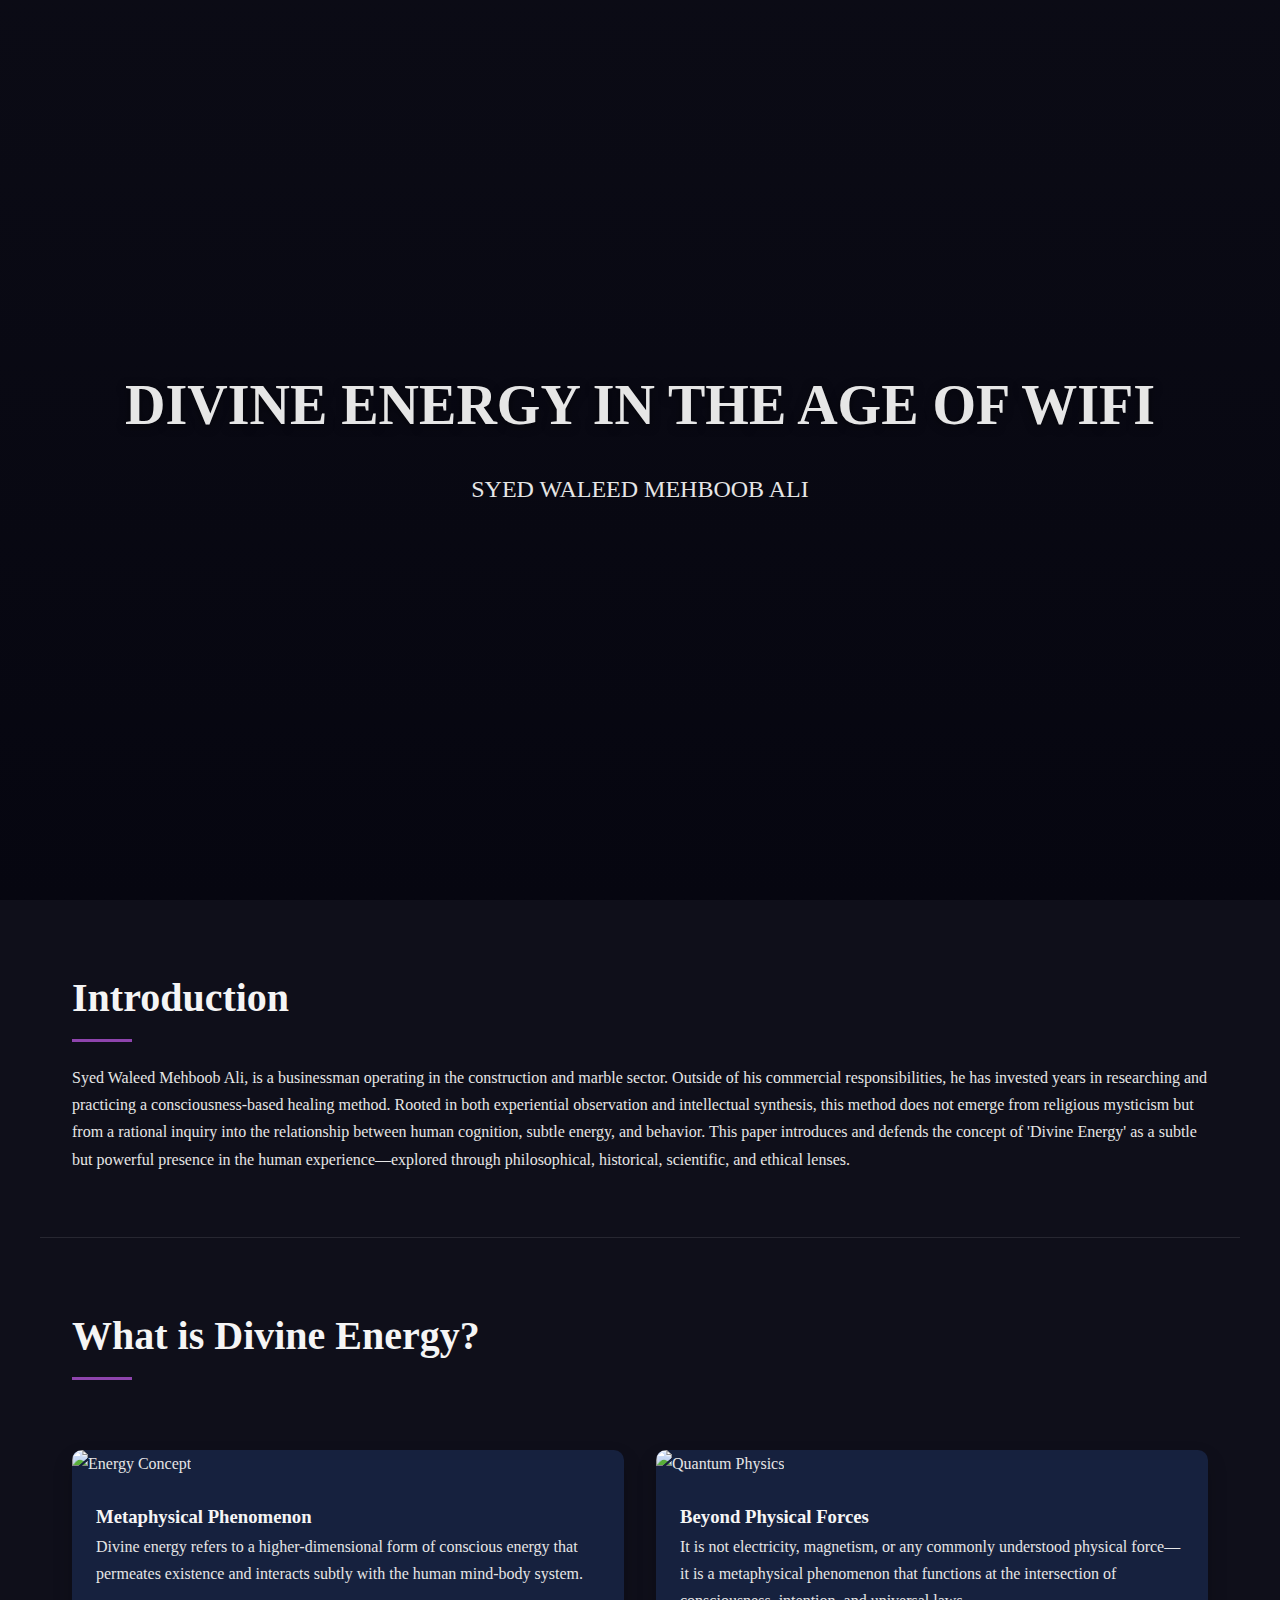
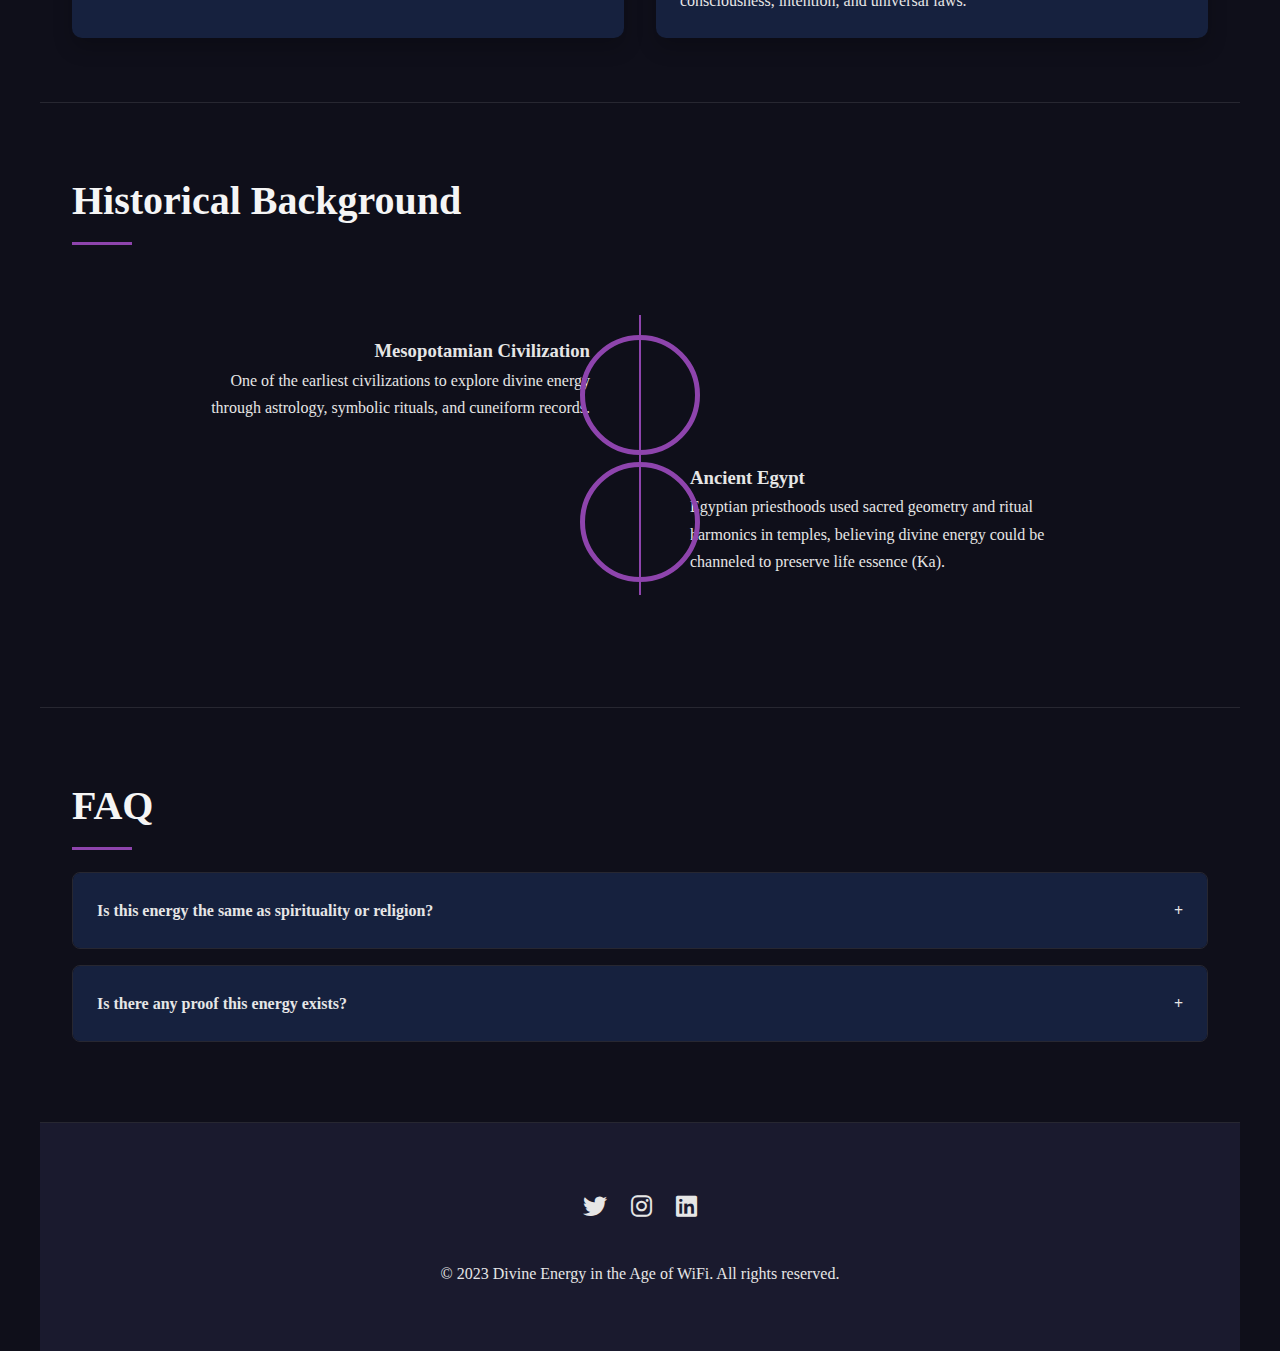
==== index.html @ fc51572b "Update index.html" ====
<!DOCTYPE html>
<html lang="en">
<head>
  <meta charset="UTF-8">
  <meta name="viewport" content="width=device-width, initial-scale=1.0">
  <title>Divine Energy in the Age of WiFi | Syed Waleed Mehboob Ali</title>
  <link rel="stylesheet" href="https://cdnjs.cloudflare.com/ajax/libs/font-awesome/6.4.0/css/all.min.css">
  <style>
    /* ========== GLOBAL STYLES ========== */
    :root {
      --primary: #1a1a2e;
      --secondary: #16213e;
      --accent: #8e44ad;
      --text: #e6e6e6;
      --light: #f5f5f5;
      --dark: #0f0f1a;
    }
    
    * {
      margin: 0;
      padding: 0;
      box-sizing: border-box;
    }
    
    body {
      font-family: 'Georgia', serif;
      line-height: 1.7;
      color: var(--text);
      background: var(--dark);
      scroll-behavior: smooth;
    }
    
    /* ========== HEADER/HERO SECTION ========== */
    .hero {
      height: 100vh;
      background: 
        linear-gradient(rgba(10, 10, 20, 0.8), rgba(5, 5, 15, 0.9)),
        url('https://images.unsplash.com/photo-1506318137071-a8e063b4bec0?ixlib=rb-1.2.1&auto=format&fit=crop&w=1350&q=80') center/cover;
      display: flex;
      flex-direction: column;
      justify-content: center;
      align-items: center;
      text-align: center;
      position: relative;
      overflow: hidden;
    }
    
    .hero h1 {
      font-size: 3.5rem;
      margin-bottom: 1rem;
      text-shadow: 0 2px 10px rgba(0,0,0,0.5);
      animation: fadeIn 1.5s ease;
    }
    
    .hero p {
      font-size: 1.5rem;
      max-width: 800px;
      margin: 0 auto 2rem;
      animation: fadeIn 2s ease;
    }
    
    /* ========== MAIN CONTENT SECTIONS ========== */
    .container {
      max-width: 1200px;
      margin: 0 auto;
      padding: 4rem 2rem;
    }
    
    section {
      padding: 5rem 0;
      border-bottom: 1px solid rgba(255,255,255,0.1);
    }
    
    h2 {
      font-size: 2.5rem;
      margin-bottom: 2rem;
      color: var(--light);
      position: relative;
      display: inline-block;
    }
    
    h2::after {
      content: '';
      position: absolute;
      bottom: -10px;
      left: 0;
      width: 60px;
      height: 3px;
      background: var(--accent);
    }
    
    /* ========== TIMELINE SECTION ========== */
    .timeline {
      position: relative;
      max-width: 1000px;
      margin: 3rem auto;
    }
    
    .timeline::before {
      content: '';
      position: absolute;
      top: 0;
      left: 50%;
      width: 2px;
      height: 100%;
      background: var(--accent);
      transform: translateX(-50%);
    }
    
    .timeline-item {
      padding: 20px 50px;
      position: relative;
      width: 50%;
      box-sizing: border-box;
    }
    
    .timeline-item:nth-child(odd) {
      left: 0;
      text-align: right;
    }
    
    .timeline-item:nth-child(even) {
      left: 50%;
    }
    
    .timeline-img {
      position: absolute;
      width: 120px;
      height: 120px;
      border-radius: 50%;
      background-size: cover;
      background-position: center;
      border: 5px solid var(--accent);
      top: 20px;
    }
    
    .timeline-item:nth-child(odd) .timeline-img {
      right: -60px;
    }
    
    .timeline-item:nth-child(even) .timeline-img {
      left: -60px;
    }
    
    /* ========== SCIENCE GRID SECTION ========== */
    .science-grid {
      display: grid;
      grid-template-columns: repeat(auto-fit, minmax(300px, 1fr));
      gap: 2rem;
      margin-top: 3rem;
    }
    
    .science-card {
      background: var(--secondary);
      border-radius: 10px;
      overflow: hidden;
      box-shadow: 0 10px 20px rgba(0,0,0,0.2);
      transition: transform 0.3s ease;
    }
    
    .science-card:hover {
      transform: translateY(-10px);
    }
    
    .science-card img {
      width: 100%;
      height: 200px;
      object-fit: cover;
    }
    
    .science-card h3 {
      padding: 1.5rem 1.5rem 0;
      color: var(--light);
    }
    
    .science-card p {
      padding: 0 1.5rem 1.5rem;
    }
    
    /* ========== FAQ SECTION ========== */
    .faq-item {
      margin-bottom: 1rem;
      border: 1px solid rgba(255,255,255,0.1);
      border-radius: 8px;
      overflow: hidden;
    }
    
    .faq-question {
      padding: 1.5rem;
      background: var(--secondary);
      display: flex;
      justify-content: space-between;
      align-items: center;
      cursor: pointer;
      font-weight: bold;
    }
    
    .faq-answer {
      max-height: 0;
      overflow: hidden;
      transition: max-height 0.5s ease;
      background: rgba(30, 30, 60, 0.5);
    }
    
    .faq-answer-inner {
      padding: 1.5rem;
    }
    
    .faq-item.active .faq-answer {
      max-height: 500px;
    }
    
    /* ========== FOOTER ========== */
    footer {
      background: var(--primary);
      padding: 3rem 0;
      text-align: center;
    }
    
    .social-icons {
      display: flex;
      justify-content: center;
      gap: 1.5rem;
      margin-bottom: 2rem;
    }
    
    .social-icons a {
      color: var(--text);
      font-size: 1.5rem;
      transition: color 0.3s ease;
    }
    
    .social-icons a:hover {
      color: var(--accent);
    }
    
    /* ========== ANIMATIONS ========== */
    @keyframes fadeIn {
      from { opacity: 0; transform: translateY(20px); }
      to { opacity: 1; transform: translateY(0); }
    }
    
    /* ========== RESPONSIVE DESIGN ========== */
    @media (max-width: 768px) {
      .hero h1 {
        font-size: 2.5rem;
      }
      
      .timeline::before {
        left: 30px;
      }
      
      .timeline-item {
        width: 100%;
        padding-left: 70px;
        padding-right: 25px;
        text-align: left;
      }
      
      .timeline-item:nth-child(odd),
      .timeline-item:nth-child(even) {
        left: 0;
      }
      
      .timeline-img {
        left: 15px !important;
        right: auto !important;
        width: 50px;
        height: 50px;
      }
    }
    
    @media (max-width: 576px) {
      .hero h1 {
        font-size: 2rem;
      }
      
      h2 {
        font-size: 2rem;
      }
    }
  </style>
</head>
<body>
  <!-- ========== HERO SECTION ========== -->
  <header class="hero">
    <h1>DIVINE ENERGY IN THE AGE OF WIFI</h1>
    <p>SYED WALEED MEHBOOB ALI</p>
  </header>

  <!-- ========== INTRODUCTION SECTION ========== -->
  <section class="container">
    <h2>Introduction</h2>
    <p>Syed Waleed Mehboob Ali, is a businessman operating in the construction and marble sector. Outside of his commercial responsibilities, he has invested years in researching and practicing a consciousness-based healing method. Rooted in both experiential observation and intellectual synthesis, this method does not emerge from religious mysticism but from a rational inquiry into the relationship between human cognition, subtle energy, and behavior. This paper introduces and defends the concept of 'Divine Energy' as a subtle but powerful presence in the human experience—explored through philosophical, historical, scientific, and ethical lenses.</p>
  </section>

  <!-- ========== WHAT IS DIVINE ENERGY SECTION ========== -->
  <section class="container">
    <h2>What is Divine Energy?</h2>
    <div class="science-grid">
      <div class="science-card">
        <img src="https://images.unsplash.com/photo-1620641788421-7a1c342ea42e?ixlib=rb-1.2.1&auto=format&fit=crop&w=1350&q=80" alt="Energy Concept">
        <h3>Metaphysical Phenomenon</h3>
        <p>Divine energy refers to a higher-dimensional form of conscious energy that permeates existence and interacts subtly with the human mind-body system.</p>
      </div>
      <div class="science-card">
        <img src="https://images.unsplash.com/photo-1635070041078-e363dbe005cb?ixlib=rb-1.2.1&auto=format&fit=crop&w=1350&q=80" alt="Quantum Physics">
        <h3>Beyond Physical Forces</h3>
        <p>It is not electricity, magnetism, or any commonly understood physical force—it is a metaphysical phenomenon that functions at the intersection of consciousness, intention, and universal laws.</p>
      </div>
    </div>
  </section>

  <!-- ========== HISTORICAL BACKGROUND SECTION ========== -->
  <section class="container">
    <h2>Historical Background</h2>
    <div class="timeline">
      <div class="timeline-item">
        <div class="timeline-img" style="background-image: url('https://images.unsplash.com/photo-1547347298-4074fc3086f0?ixlib=rb-1.2.1&auto=format&fit=crop&w=1350&q=80')"></div>
        <div class="timeline-content">
          <h3>Mesopotamian Civilization</h3>
          <p>One of the earliest civilizations to explore divine energy through astrology, symbolic rituals, and cuneiform records.</p>
        </div>
      </div>
      <div class="timeline-item">
        <div class="timeline-img" style="background-image: url('https://images.unsplash.com/photo-1527061011665-3652c757a4d4?ixlib=rb-1.2.1&auto=format&fit=crop&w=1350&q=80')"></div>
        <div class="timeline-content">
          <h3>Ancient Egypt</h3>
          <p>Egyptian priesthoods used sacred geometry and ritual harmonics in temples, believing divine energy could be channeled to preserve life essence (Ka).</p>
        </div>
      </div>
    </div>
  </section>

  <!-- ========== FAQ SECTION ========== -->
  <section class="container">
    <h2>FAQ</h2>
    <div class="faq-item">
      <div class="faq-question">
        Is this energy the same as spirituality or religion?
        <span class="toggle-icon">+</span>
      </div>
      <div class="faq-answer">
        <div class="faq-answer-inner">
          <p>No. Divine energy is a metaphysical concept that aligns with consciousness-based science, not limited to religious systems.</p>
        </div>
      </div>
    </div>
    <div class="faq-item">
      <div class="faq-question">
        Is there any proof this energy exists?
        <span class="toggle-icon">+</span>
      </div>
      <div class="faq-answer">
        <div class="faq-answer-inner">
          <p>Indirect evidence exists via frequency science, quantum models, and brain wave research. Direct proof is still evolving.</p>
        </div>
      </div>
    </div>
  </section>

  <!-- ========== FOOTER ========== -->
  <footer class="container">
    <div class="social-icons">
      <a href="#"><i class="fab fa-twitter"></i></a>
      <a href="#"><i class="fab fa-instagram"></i></a>
      <a href="#"><i class="fab fa-linkedin"></i></a>
    </div>
    <p>&copy; 2023 Divine Energy in the Age of WiFi. All rights reserved.</p>
  </footer>

  <script>
    // FAQ toggle functionality
    document.querySelectorAll('.faq-question').forEach(question => {
      question.addEventListener('click', () => {
        const item = question.parentElement;
        item.classList.toggle('active');
        
        // Change icon
        const icon = question.querySelector('.toggle-icon');
        icon.textContent = item.classList.contains('active') ? '−' : '+';
      });
    });
  </script>
</body>
</html>
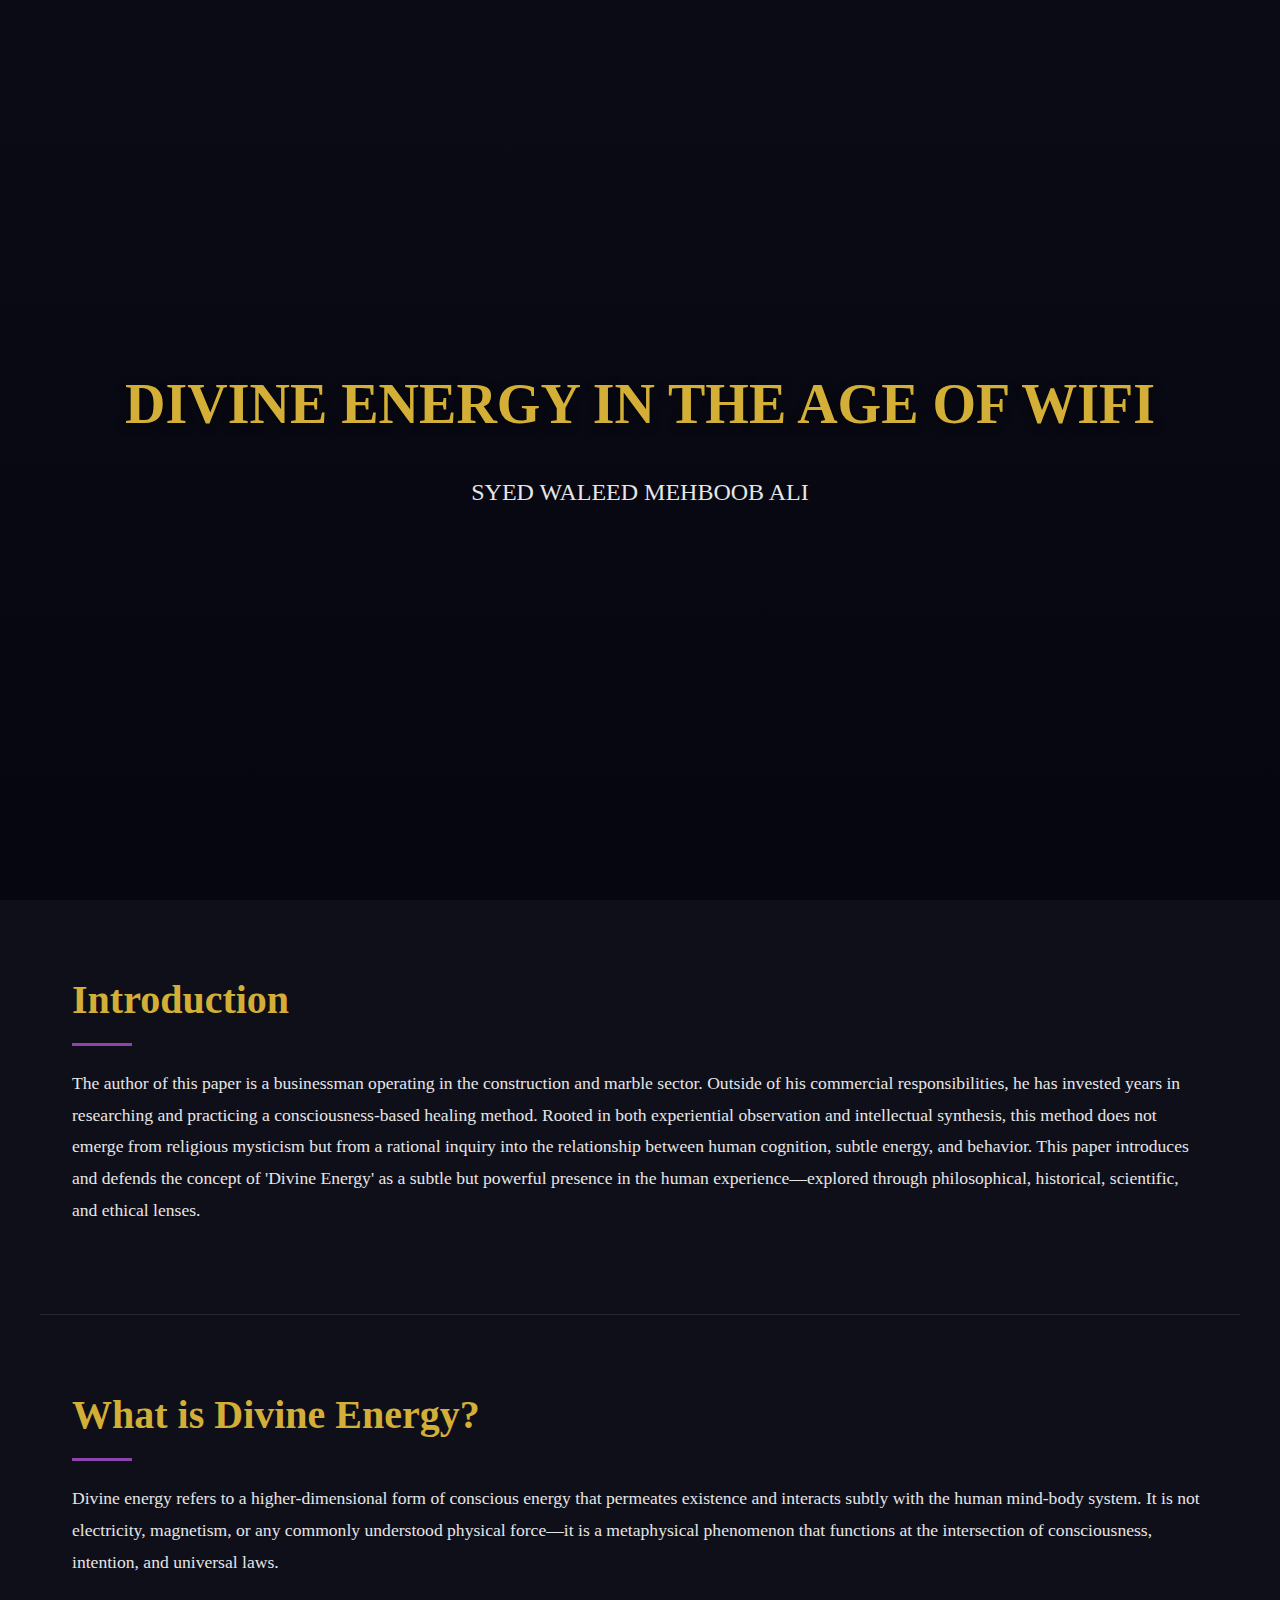
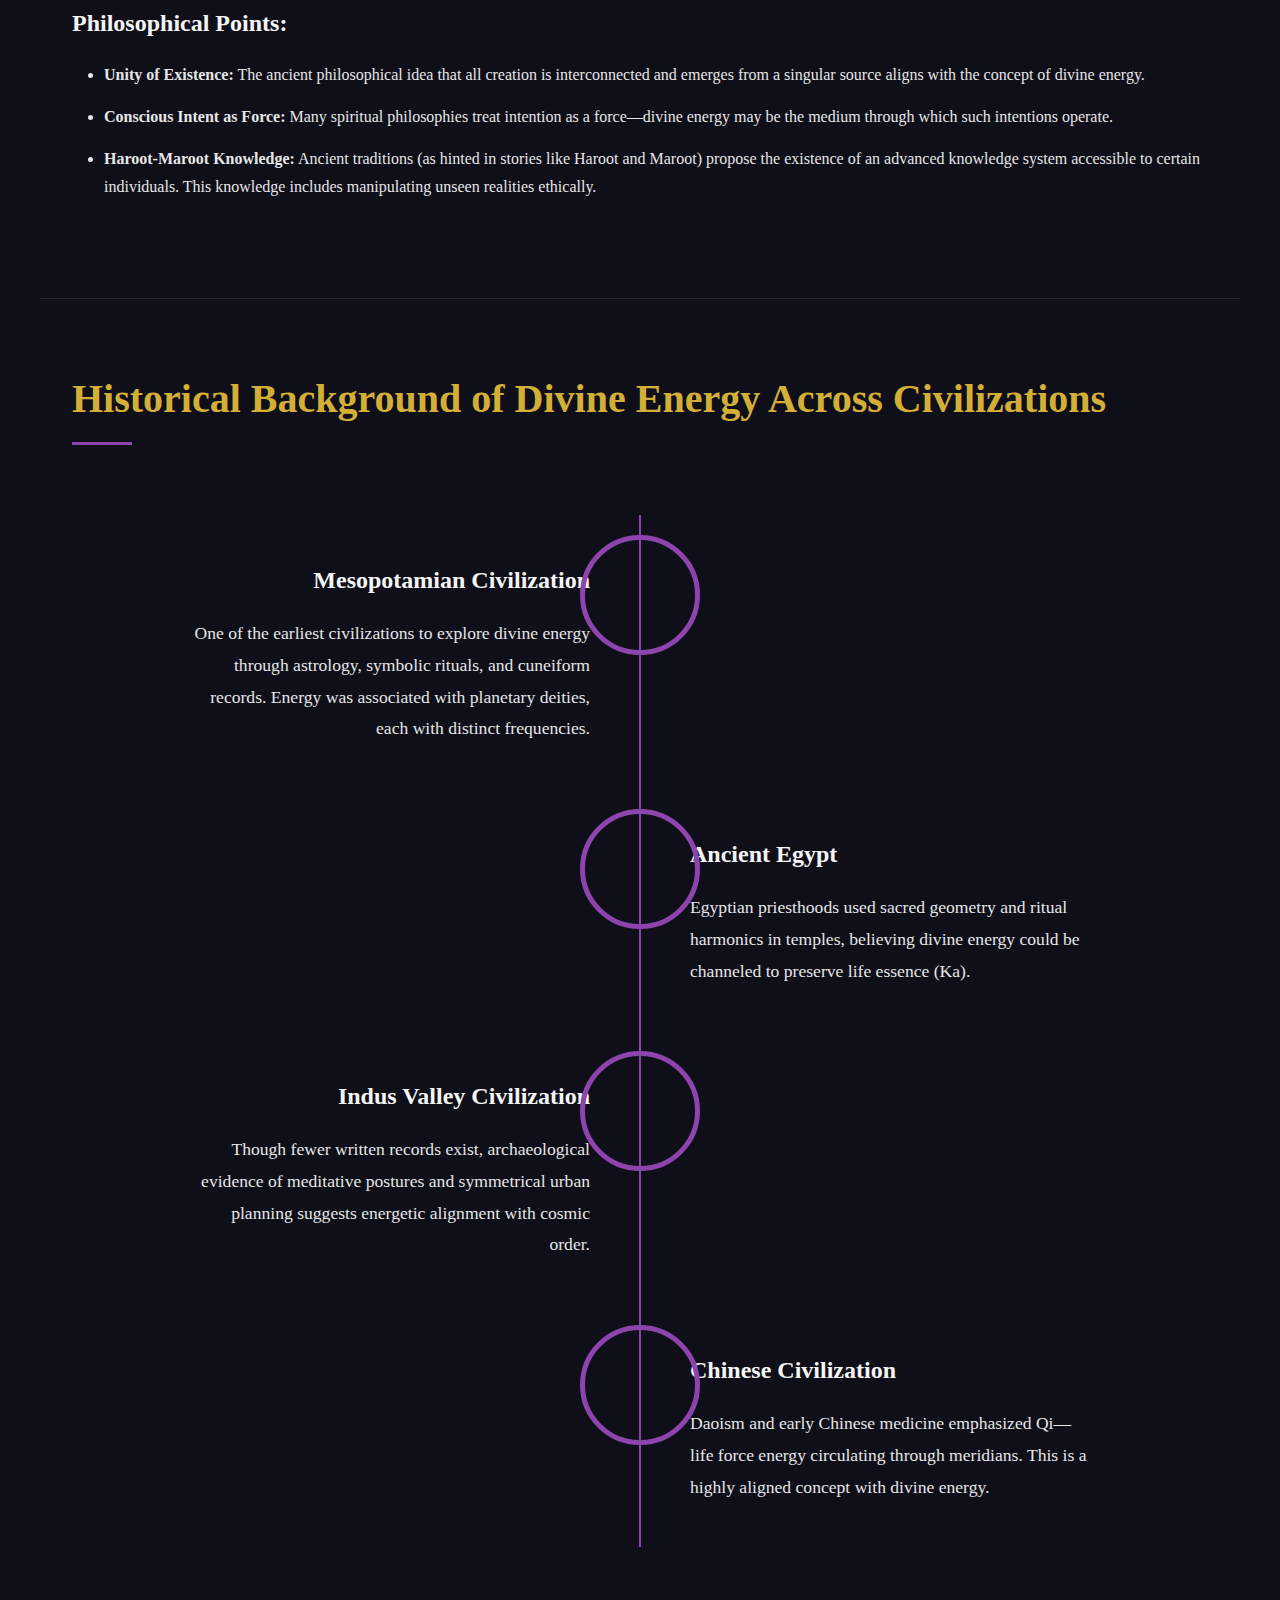
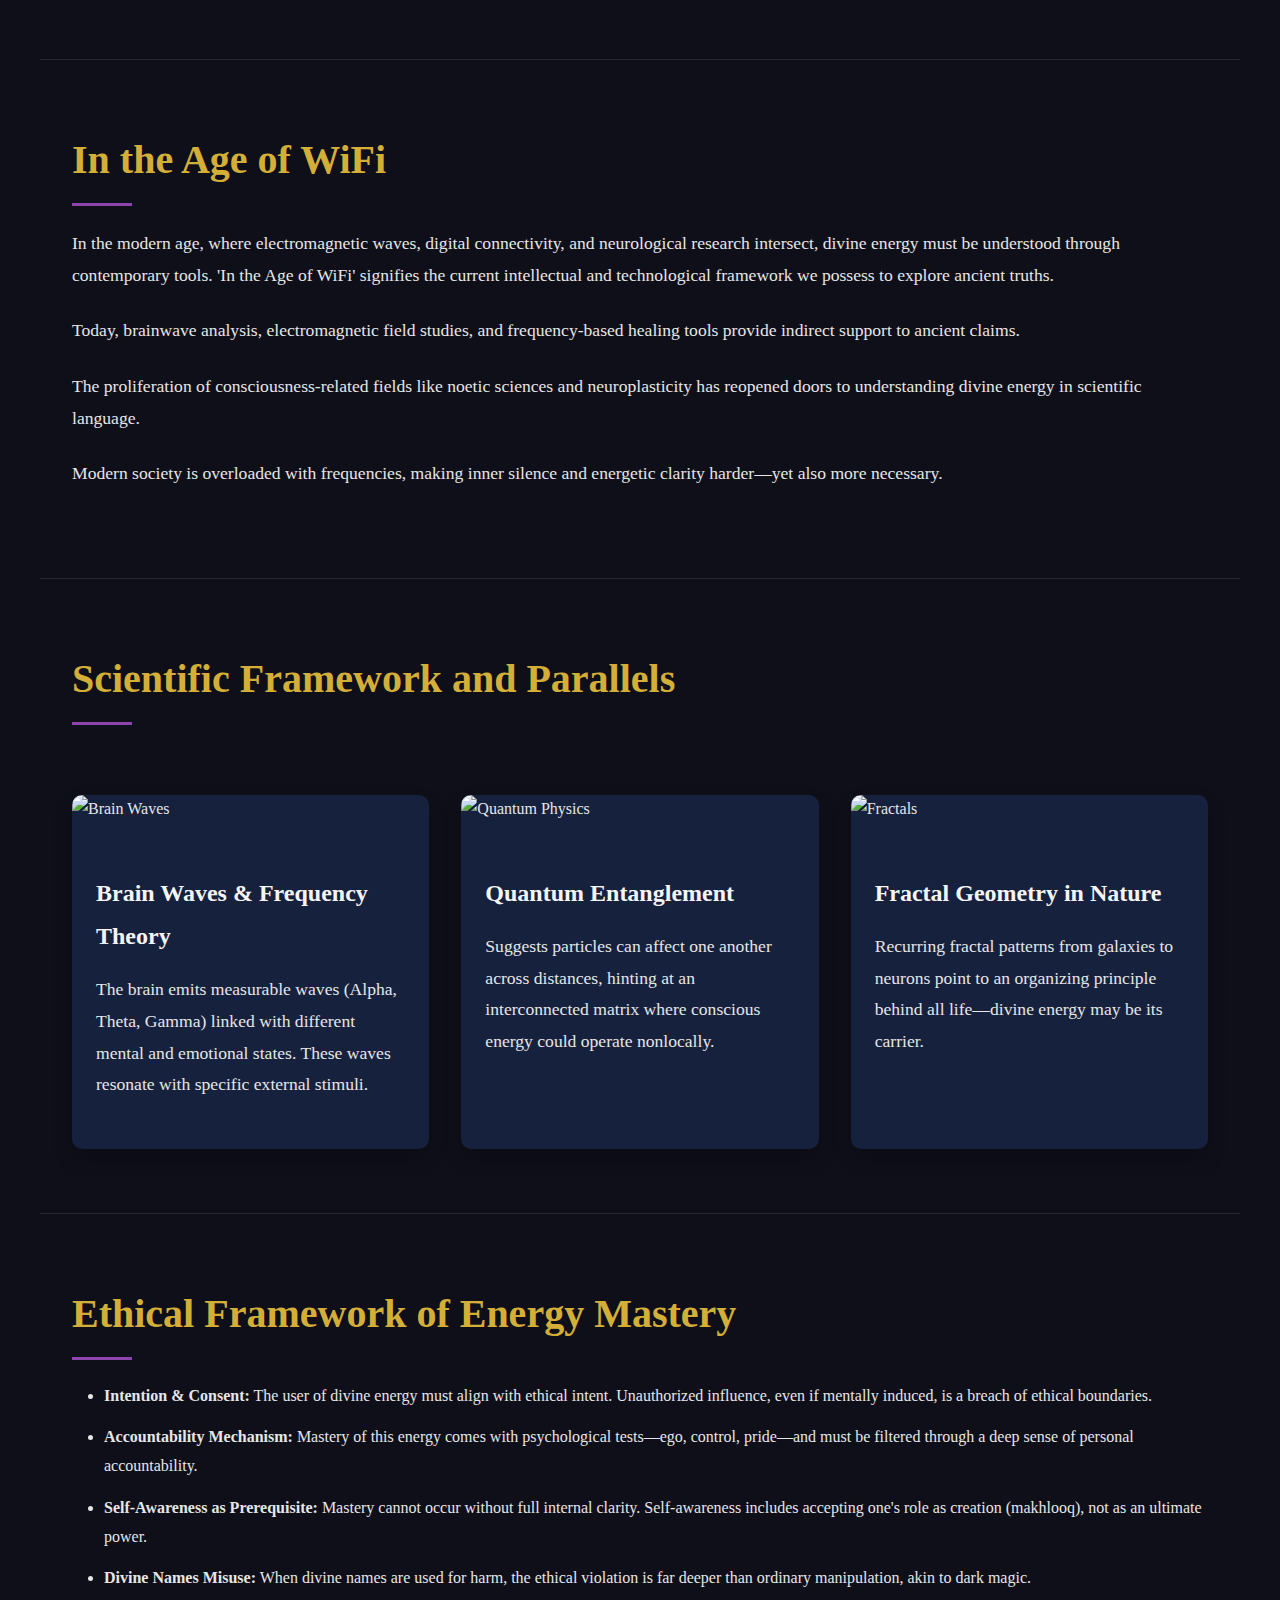
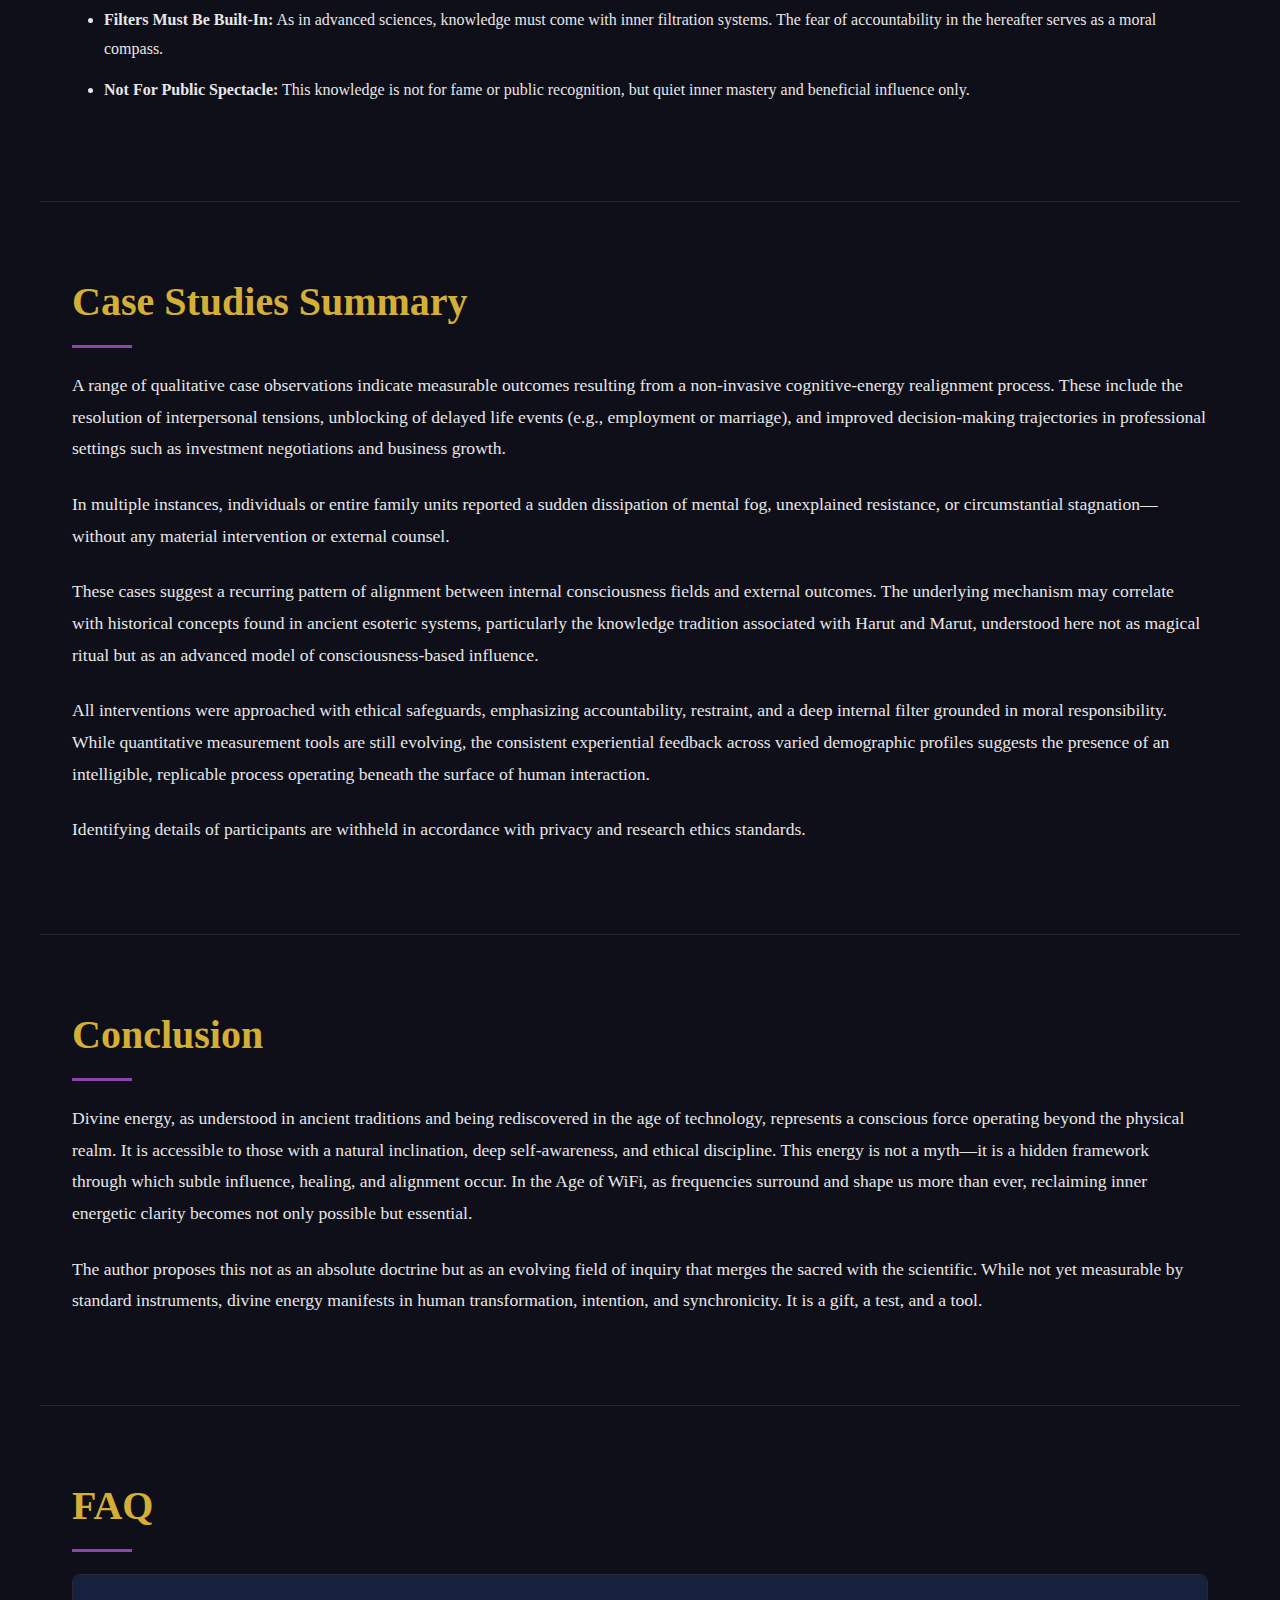
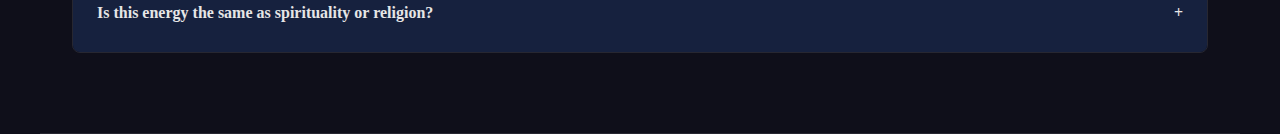
==== commit 00792e0c: "Update index.html" ====
--- a/index.html
+++ b/index.html
@@ -1,386 +1,459 @@
 <!DOCTYPE html>
 <html lang="en">
 <head>
-  <meta charset="UTF-8">
-  <meta name="viewport" content="width=device-width, initial-scale=1.0">
-  <title>Divine Energy in the Age of WiFi | Syed Waleed Mehboob Ali</title>
-  <link rel="stylesheet" href="https://cdnjs.cloudflare.com/ajax/libs/font-awesome/6.4.0/css/all.min.css">
-  <style>
-    /* ========== GLOBAL STYLES ========== */
-    :root {
-      --primary: #1a1a2e;
-      --secondary: #16213e;
-      --accent: #8e44ad;
-      --text: #e6e6e6;
-      --light: #f5f5f5;
-      --dark: #0f0f1a;
-    }
-    
-    * {
-      margin: 0;
-      padding: 0;
-      box-sizing: border-box;
-    }
-    
-    body {
-      font-family: 'Georgia', serif;
-      line-height: 1.7;
-      color: var(--text);
-      background: var(--dark);
-      scroll-behavior: smooth;
-    }
-    
-    /* ========== HEADER/HERO SECTION ========== */
-    .hero {
-      height: 100vh;
-      background: 
-        linear-gradient(rgba(10, 10, 20, 0.8), rgba(5, 5, 15, 0.9)),
-        url('https://images.unsplash.com/photo-1506318137071-a8e063b4bec0?ixlib=rb-1.2.1&auto=format&fit=crop&w=1350&q=80') center/cover;
-      display: flex;
-      flex-direction: column;
-      justify-content: center;
-      align-items: center;
-      text-align: center;
-      position: relative;
-      overflow: hidden;
-    }
-    
-    .hero h1 {
-      font-size: 3.5rem;
-      margin-bottom: 1rem;
-      text-shadow: 0 2px 10px rgba(0,0,0,0.5);
-      animation: fadeIn 1.5s ease;
-    }
-    
-    .hero p {
-      font-size: 1.5rem;
-      max-width: 800px;
-      margin: 0 auto 2rem;
-      animation: fadeIn 2s ease;
-    }
-    
-    /* ========== MAIN CONTENT SECTIONS ========== */
-    .container {
-      max-width: 1200px;
-      margin: 0 auto;
-      padding: 4rem 2rem;
-    }
-    
-    section {
-      padding: 5rem 0;
-      border-bottom: 1px solid rgba(255,255,255,0.1);
-    }
-    
-    h2 {
-      font-size: 2.5rem;
-      margin-bottom: 2rem;
-      color: var(--light);
-      position: relative;
-      display: inline-block;
-    }
-    
-    h2::after {
-      content: '';
-      position: absolute;
-      bottom: -10px;
-      left: 0;
-      width: 60px;
-      height: 3px;
-      background: var(--accent);
-    }
-    
-    /* ========== TIMELINE SECTION ========== */
-    .timeline {
-      position: relative;
-      max-width: 1000px;
-      margin: 3rem auto;
-    }
-    
-    .timeline::before {
-      content: '';
-      position: absolute;
-      top: 0;
-      left: 50%;
-      width: 2px;
-      height: 100%;
-      background: var(--accent);
-      transform: translateX(-50%);
-    }
-    
-    .timeline-item {
-      padding: 20px 50px;
-      position: relative;
-      width: 50%;
-      box-sizing: border-box;
-    }
-    
-    .timeline-item:nth-child(odd) {
-      left: 0;
-      text-align: right;
-    }
-    
-    .timeline-item:nth-child(even) {
-      left: 50%;
-    }
-    
-    .timeline-img {
-      position: absolute;
-      width: 120px;
-      height: 120px;
-      border-radius: 50%;
-      background-size: cover;
-      background-position: center;
-      border: 5px solid var(--accent);
-      top: 20px;
-    }
-    
-    .timeline-item:nth-child(odd) .timeline-img {
-      right: -60px;
-    }
-    
-    .timeline-item:nth-child(even) .timeline-img {
-      left: -60px;
-    }
-    
-    /* ========== SCIENCE GRID SECTION ========== */
-    .science-grid {
-      display: grid;
-      grid-template-columns: repeat(auto-fit, minmax(300px, 1fr));
-      gap: 2rem;
-      margin-top: 3rem;
-    }
-    
-    .science-card {
-      background: var(--secondary);
-      border-radius: 10px;
-      overflow: hidden;
-      box-shadow: 0 10px 20px rgba(0,0,0,0.2);
-      transition: transform 0.3s ease;
-    }
-    
-    .science-card:hover {
-      transform: translateY(-10px);
-    }
-    
-    .science-card img {
-      width: 100%;
-      height: 200px;
-      object-fit: cover;
-    }
-    
-    .science-card h3 {
-      padding: 1.5rem 1.5rem 0;
-      color: var(--light);
-    }
-    
-    .science-card p {
-      padding: 0 1.5rem 1.5rem;
-    }
-    
-    /* ========== FAQ SECTION ========== */
-    .faq-item {
-      margin-bottom: 1rem;
-      border: 1px solid rgba(255,255,255,0.1);
-      border-radius: 8px;
-      overflow: hidden;
-    }
-    
-    .faq-question {
-      padding: 1.5rem;
-      background: var(--secondary);
-      display: flex;
-      justify-content: space-between;
-      align-items: center;
-      cursor: pointer;
-      font-weight: bold;
-    }
-    
-    .faq-answer {
-      max-height: 0;
-      overflow: hidden;
-      transition: max-height 0.5s ease;
-      background: rgba(30, 30, 60, 0.5);
-    }
-    
-    .faq-answer-inner {
-      padding: 1.5rem;
-    }
-    
-    .faq-item.active .faq-answer {
-      max-height: 500px;
-    }
-    
-    /* ========== FOOTER ========== */
-    footer {
-      background: var(--primary);
-      padding: 3rem 0;
-      text-align: center;
-    }
-    
-    .social-icons {
-      display: flex;
-      justify-content: center;
-      gap: 1.5rem;
-      margin-bottom: 2rem;
-    }
-    
-    .social-icons a {
-      color: var(--text);
-      font-size: 1.5rem;
-      transition: color 0.3s ease;
-    }
-    
-    .social-icons a:hover {
-      color: var(--accent);
-    }
-    
-    /* ========== ANIMATIONS ========== */
-    @keyframes fadeIn {
-      from { opacity: 0; transform: translateY(20px); }
-      to { opacity: 1; transform: translateY(0); }
-    }
-    
-    /* ========== RESPONSIVE DESIGN ========== */
-    @media (max-width: 768px) {
-      .hero h1 {
-        font-size: 2.5rem;
-      }
-      
-      .timeline::before {
-        left: 30px;
-      }
-      
-      .timeline-item {
-        width: 100%;
-        padding-left: 70px;
-        padding-right: 25px;
-        text-align: left;
-      }
-      
-      .timeline-item:nth-child(odd),
-      .timeline-item:nth-child(even) {
-        left: 0;
-      }
-      
-      .timeline-img {
-        left: 15px !important;
-        right: auto !important;
-        width: 50px;
-        height: 50px;
-      }
-    }
-    
-    @media (max-width: 576px) {
-      .hero h1 {
-        font-size: 2rem;
-      }
-      
-      h2 {
-        font-size: 2rem;
-      }
-    }
-  </style>
+    <meta charset="UTF-8">
+    <meta name="viewport" content="width=device-width, initial-scale=1.0">
+    <title>Divine Energy in the Age of WiFi | Syed Waleed Mehboob Ali</title>
+    <link rel="stylesheet" href="https://cdnjs.cloudflare.com/ajax/libs/font-awesome/6.4.0/css/all.min.css">
+    <style>
+        /* ===== GLOBAL STYLES ===== */
+        :root {
+            --primary: #1a1a2e;
+            --secondary: #16213e;
+            --accent: #8e44ad;
+            --text: #e6e6e6;
+            --light: #f5f5f5;
+            --dark: #0f0f1a;
+            --gold: #d4af37;
+        }
+        
+        * {
+            margin: 0;
+            padding: 0;
+            box-sizing: border-box;
+        }
+        
+        body {
+            font-family: 'Georgia', serif;
+            line-height: 1.8;
+            color: var(--text);
+            background: var(--dark);
+            scroll-behavior: smooth;
+        }
+        
+        /* ===== HEADER/HERO SECTION ===== */
+        .hero {
+            height: 100vh;
+            background: 
+                linear-gradient(rgba(10, 10, 20, 0.8), rgba(5, 5, 15, 0.9)),
+                url('https://images.unsplash.com/photo-1534796636912-3b95b3ab5986?ixlib=rb-1.2.1&auto=format&fit=crop&w=1350&q=80') center/cover;
+            display: flex;
+            flex-direction: column;
+            justify-content: center;
+            align-items: center;
+            text-align: center;
+            position: relative;
+            overflow: hidden;
+        }
+        
+        .hero h1 {
+            font-size: 3.5rem;
+            margin-bottom: 1rem;
+            color: var(--gold);
+            text-shadow: 0 2px 10px rgba(0,0,0,0.5);
+            animation: fadeIn 1.5s ease;
+        }
+        
+        .hero p {
+            font-size: 1.5rem;
+            max-width: 800px;
+            margin: 0 auto 2rem;
+            animation: fadeIn 2s ease;
+        }
+        
+        /* ===== MAIN CONTENT SECTIONS ===== */
+        .container {
+            max-width: 1200px;
+            margin: 0 auto;
+            padding: 4rem 2rem;
+        }
+        
+        section {
+            padding: 5rem 0;
+            border-bottom: 1px solid rgba(255,255,255,0.1);
+        }
+        
+        h2 {
+            font-size: 2.5rem;
+            margin-bottom: 2rem;
+            color: var(--gold);
+            position: relative;
+            display: inline-block;
+        }
+        
+        h2::after {
+            content: '';
+            position: absolute;
+            bottom: -10px;
+            left: 0;
+            width: 60px;
+            height: 3px;
+            background: var(--accent);
+        }
+        
+        h3 {
+            color: var(--light);
+            margin: 1.5rem 0 1rem;
+            font-size: 1.5rem;
+        }
+        
+        p {
+            margin-bottom: 1.5rem;
+            font-size: 1.1rem;
+        }
+        
+        ul {
+            margin-left: 2rem;
+            margin-bottom: 2rem;
+        }
+        
+        li {
+            margin-bottom: 0.8rem;
+            position: relative;
+        }
+        
+        /* ===== TIMELINE SECTION ===== */
+        .timeline {
+            position: relative;
+            max-width: 1000px;
+            margin: 3rem auto;
+        }
+        
+        .timeline::before {
+            content: '';
+            position: absolute;
+            top: 0;
+            left: 50%;
+            width: 2px;
+            height: 100%;
+            background: var(--accent);
+            transform: translateX(-50%);
+        }
+        
+        .timeline-item {
+            padding: 20px 50px;
+            position: relative;
+            width: 50%;
+            box-sizing: border-box;
+        }
+        
+        .timeline-item:nth-child(odd) {
+            left: 0;
+            text-align: right;
+        }
+        
+        .timeline-item:nth-child(even) {
+            left: 50%;
+        }
+        
+        .timeline-img {
+            position: absolute;
+            width: 120px;
+            height: 120px;
+            border-radius: 50%;
+            background-size: cover;
+            background-position: center;
+            border: 5px solid var(--accent);
+            top: 20px;
+        }
+        
+        .timeline-item:nth-child(odd) .timeline-img {
+            right: -60px;
+        }
+        
+        .timeline-item:nth-child(even) .timeline-img {
+            left: -60px;
+        }
+        
+        /* ===== SCIENCE GRID SECTION ===== */
+        .science-grid {
+            display: grid;
+            grid-template-columns: repeat(auto-fit, minmax(300px, 1fr));
+            gap: 2rem;
+            margin-top: 3rem;
+        }
+        
+        .science-card {
+            background: var(--secondary);
+            border-radius: 10px;
+            overflow: hidden;
+            box-shadow: 0 10px 20px rgba(0,0,0,0.2);
+            transition: transform 0.3s ease;
+        }
+        
+        .science-card:hover {
+            transform: translateY(-10px);
+        }
+        
+        .science-card img {
+            width: 100%;
+            height: 200px;
+            object-fit: cover;
+        }
+        
+        .science-card h3 {
+            padding: 1.5rem 1.5rem 0;
+            color: var(--light);
+        }
+        
+        .science-card p {
+            padding: 0 1.5rem 1.5rem;
+        }
+        
+        /* ===== FAQ SECTION ===== */
+        .faq-item {
+            margin-bottom: 1rem;
+            border: 1px solid rgba(255,255,255,0.1);
+            border-radius: 8px;
+            overflow: hidden;
+        }
+        
+        .faq-question {
+            padding: 1.5rem;
+            background: var(--secondary);
+            display: flex;
+            justify-content: space-between;
+            align-items: center;
+            cursor: pointer;
+            font-weight: bold;
+        }
+        
+        .faq-answer {
+            max-height: 0;
+            overflow: hidden;
+            transition: max-height 0.5s ease;
+            background: rgba(30, 30, 60, 0.5);
+        }
+        
+        .faq-answer-inner {
+            padding: 1.5rem;
+        }
+        
+        .faq-item.active .faq-answer {
+            max-height: 500px;
+        }
+        
+        /* ===== PUBLICATION LINKS ===== */
+        .publications {
+            display: grid;
+            grid-template-columns: repeat(auto-fit, minmax(250px, 1fr));
+            gap: 1.5rem;
+            margin-top: 2rem;
+        }
+        
+        .publication-link {
+            display: block;
+            padding: 1rem;
+            background: var(--secondary);
+            border-radius: 8px;
+            transition: transform 0.3s ease;
+            text-align: center;
+        }
+        
+        .publication-link:hover {
+            transform: translateY(-5px);
+            background: var(--accent);
+        }
+        
+        /* ===== FOOTER ===== */
+        footer {
+            background: var(--primary);
+            padding: 3rem 0;
+            text-align: center;
+        }
+        
+        .social-icons {
+            display: flex;
+            justify-content: center;
+            gap: 1.5rem;
+            margin-bottom: 2rem;
+        }
+        
+        .social-icons a {
+            color: var(--text);
+            font-size: 1.5rem;
+            transition: color 0.3s ease;
+        }
+        
+        .social-icons a:hover {
+            color: var(--gold);
+        }
+        
+        /* ===== ANIMATIONS ===== */
+        @keyframes fadeIn {
+            from { opacity: 0; transform: translateY(20px); }
+            to { opacity: 1; transform: translateY(0); }
+        }
+        
+        /* ===== RESPONSIVE DESIGN ===== */
+        @media (max-width: 768px) {
+            .hero h1 {
+                font-size: 2.5rem;
+            }
+            
+            .timeline::before {
+                left: 30px;
+            }
+            
+            .timeline-item {
+                width: 100%;
+                padding-left: 70px;
+                padding-right: 25px;
+                text-align: left;
+            }
+            
+            .timeline-item:nth-child(odd),
+            .timeline-item:nth-child(even) {
+                left: 0;
+            }
+            
+            .timeline-img {
+                left: 15px !important;
+                right: auto !important;
+                width: 50px;
+                height: 50px;
+            }
+        }
+        
+        @media (max-width: 576px) {
+            .hero h1 {
+                font-size: 2rem;
+            }
+            
+            h2 {
+                font-size: 2rem;
+            }
+        }
+    </style>
 </head>
 <body>
-  <!-- ========== HERO SECTION ========== -->
-  <header class="hero">
-    <h1>DIVINE ENERGY IN THE AGE OF WIFI</h1>
-    <p>SYED WALEED MEHBOOB ALI</p>
-  </header>
-
-  <!-- ========== INTRODUCTION SECTION ========== -->
-  <section class="container">
-    <h2>Introduction</h2>
-    <p>Syed Waleed Mehboob Ali, is a businessman operating in the construction and marble sector. Outside of his commercial responsibilities, he has invested years in researching and practicing a consciousness-based healing method. Rooted in both experiential observation and intellectual synthesis, this method does not emerge from religious mysticism but from a rational inquiry into the relationship between human cognition, subtle energy, and behavior. This paper introduces and defends the concept of 'Divine Energy' as a subtle but powerful presence in the human experience—explored through philosophical, historical, scientific, and ethical lenses.</p>
-  </section>
-
-  <!-- ========== WHAT IS DIVINE ENERGY SECTION ========== -->
-  <section class="container">
-    <h2>What is Divine Energy?</h2>
-    <div class="science-grid">
-      <div class="science-card">
-        <img src="https://images.unsplash.com/photo-1620641788421-7a1c342ea42e?ixlib=rb-1.2.1&auto=format&fit=crop&w=1350&q=80" alt="Energy Concept">
-        <h3>Metaphysical Phenomenon</h3>
-        <p>Divine energy refers to a higher-dimensional form of conscious energy that permeates existence and interacts subtly with the human mind-body system.</p>
-      </div>
-      <div class="science-card">
-        <img src="https://images.unsplash.com/photo-1635070041078-e363dbe005cb?ixlib=rb-1.2.1&auto=format&fit=crop&w=1350&q=80" alt="Quantum Physics">
-        <h3>Beyond Physical Forces</h3>
-        <p>It is not electricity, magnetism, or any commonly understood physical force—it is a metaphysical phenomenon that functions at the intersection of consciousness, intention, and universal laws.</p>
-      </div>
-    </div>
-  </section>
-
-  <!-- ========== HISTORICAL BACKGROUND SECTION ========== -->
-  <section class="container">
-    <h2>Historical Background</h2>
-    <div class="timeline">
-      <div class="timeline-item">
-        <div class="timeline-img" style="background-image: url('https://images.unsplash.com/photo-1547347298-4074fc3086f0?ixlib=rb-1.2.1&auto=format&fit=crop&w=1350&q=80')"></div>
-        <div class="timeline-content">
-          <h3>Mesopotamian Civilization</h3>
-          <p>One of the earliest civilizations to explore divine energy through astrology, symbolic rituals, and cuneiform records.</p>
+    <!-- ===== HERO SECTION ===== -->
+    <header class="hero">
+        <h1>DIVINE ENERGY IN THE AGE OF WIFI</h1>
+        <p>SYED WALEED MEHBOOB ALI</p>
+    </header>
+
+    <!-- ===== INTRODUCTION SECTION ===== -->
+    <section class="container">
+        <h2>Introduction</h2>
+        <p>The author of this paper is a businessman operating in the construction and marble sector. Outside of his commercial responsibilities, he has invested years in researching and practicing a consciousness-based healing method. Rooted in both experiential observation and intellectual synthesis, this method does not emerge from religious mysticism but from a rational inquiry into the relationship between human cognition, subtle energy, and behavior. This paper introduces and defends the concept of 'Divine Energy' as a subtle but powerful presence in the human experience—explored through philosophical, historical, scientific, and ethical lenses.</p>
+    </section>
+
+    <!-- ===== WHAT IS DIVINE ENERGY SECTION ===== -->
+    <section class="container">
+        <h2>What is Divine Energy?</h2>
+        <p>Divine energy refers to a higher-dimensional form of conscious energy that permeates existence and interacts subtly with the human mind-body system. It is not electricity, magnetism, or any commonly understood physical force—it is a metaphysical phenomenon that functions at the intersection of consciousness, intention, and universal laws.</p>
+        
+        <h3>Philosophical Points:</h3>
+        <ul>
+            <li><strong>Unity of Existence:</strong> The ancient philosophical idea that all creation is interconnected and emerges from a singular source aligns with the concept of divine energy.</li>
+            <li><strong>Conscious Intent as Force:</strong> Many spiritual philosophies treat intention as a force—divine energy may be the medium through which such intentions operate.</li>
+            <li><strong>Haroot-Maroot Knowledge:</strong> Ancient traditions (as hinted in stories like Haroot and Maroot) propose the existence of an advanced knowledge system accessible to certain individuals. This knowledge includes manipulating unseen realities ethically.</li>
+        </ul>
+    </section>
+
+    <!-- ===== HISTORICAL BACKGROUND SECTION ===== -->
+    <section class="container">
+        <h2>Historical Background of Divine Energy Across Civilizations</h2>
+        <div class="timeline">
+            <div class="timeline-item">
+                <div class="timeline-img" style="background-image: url('https://images.unsplash.com/photo-1547347298-4074fc3086f0?ixlib=rb-1.2.1&auto=format&fit=crop&w=1350&q=80')"></div>
+                <div class="timeline-content">
+                    <h3>Mesopotamian Civilization</h3>
+                    <p>One of the earliest civilizations to explore divine energy through astrology, symbolic rituals, and cuneiform records. Energy was associated with planetary deities, each with distinct frequencies.</p>
+                </div>
+            </div>
+            <div class="timeline-item">
+                <div class="timeline-img" style="background-image: url('https://images.unsplash.com/photo-1527061011665-3652c757a4d4?ixlib=rb-1.2.1&auto=format&fit=crop&w=1350&q=80')"></div>
+                <div class="timeline-content">
+                    <h3>Ancient Egypt</h3>
+                    <p>Egyptian priesthoods used sacred geometry and ritual harmonics in temples, believing divine energy could be channeled to preserve life essence (Ka).</p>
+                </div>
+            </div>
+            <div class="timeline-item">
+                <div class="timeline-img" style="background-image: url('https://images.unsplash.com/photo-1588286840104-8957b019727f?ixlib=rb-1.2.1&auto=format&fit=crop&w=1350&q=80')"></div>
+                <div class="timeline-content">
+                    <h3>Indus Valley Civilization</h3>
+                    <p>Though fewer written records exist, archaeological evidence of meditative postures and symmetrical urban planning suggests energetic alignment with cosmic order.</p>
+                </div>
+            </div>
+            <div class="timeline-item">
+                <div class="timeline-img" style="background-image: url('https://images.unsplash.com/photo-1547981609-4b6bfe67ca0b?ixlib=rb-1.2.1&auto=format&fit=crop&w=1350&q=80')"></div>
+                <div class="timeline-content">
+                    <h3>Chinese Civilization</h3>
+                    <p>Daoism and early Chinese medicine emphasized Qi—life force energy circulating through meridians. This is a highly aligned concept with divine energy.</p>
+                </div>
+            </div>
         </div>
-      </div>
-      <div class="timeline-item">
-        <div class="timeline-img" style="background-image: url('https://images.unsplash.com/photo-1527061011665-3652c757a4d4?ixlib=rb-1.2.1&auto=format&fit=crop&w=1350&q=80')"></div>
-        <div class="timeline-content">
-          <h3>Ancient Egypt</h3>
-          <p>Egyptian priesthoods used sacred geometry and ritual harmonics in temples, believing divine energy could be channeled to preserve life essence (Ka).</p>
+    </section>
+
+    <!-- ===== IN THE AGE OF WIFI SECTION ===== -->
+    <section class="container">
+        <h2>In the Age of WiFi</h2>
+        <p>In the modern age, where electromagnetic waves, digital connectivity, and neurological research intersect, divine energy must be understood through contemporary tools. 'In the Age of WiFi' signifies the current intellectual and technological framework we possess to explore ancient truths.</p>
+        <p>Today, brainwave analysis, electromagnetic field studies, and frequency-based healing tools provide indirect support to ancient claims.</p>
+        <p>The proliferation of consciousness-related fields like noetic sciences and neuroplasticity has reopened doors to understanding divine energy in scientific language.</p>
+        <p>Modern society is overloaded with frequencies, making inner silence and energetic clarity harder—yet also more necessary.</p>
+    </section>
+
+    <!-- ===== SCIENTIFIC FRAMEWORK SECTION ===== -->
+    <section class="container">
+        <h2>Scientific Framework and Parallels</h2>
+        <div class="science-grid">
+            <div class="science-card">
+                <img src="https://images.unsplash.com/photo-1620641788421-7a1c342ea42e?ixlib=rb-1.2.1&auto=format&fit=crop&w=1350&q=80" alt="Brain Waves">
+                <h3>Brain Waves & Frequency Theory</h3>
+                <p>The brain emits measurable waves (Alpha, Theta, Gamma) linked with different mental and emotional states. These waves resonate with specific external stimuli.</p>
+            </div>
+            <div class="science-card">
+                <img src="https://images.unsplash.com/photo-1635070041078-e363dbe005cb?ixlib=rb-1.2.1&auto=format&fit=crop&w=1350&q=80" alt="Quantum Physics">
+                <h3>Quantum Entanglement</h3>
+                <p>Suggests particles can affect one another across distances, hinting at an interconnected matrix where conscious energy could operate nonlocally.</p>
+            </div>
+            <div class="science-card">
+                <img src="https://images.unsplash.com/photo-1579820010410-c10411aaaa88?ixlib=rb-1.2.1&auto=format&fit=crop&w=1350&q=80" alt="Fractals">
+                <h3>Fractal Geometry in Nature</h3>
+                <p>Recurring fractal patterns from galaxies to neurons point to an organizing principle behind all life—divine energy may be its carrier.</p>
+            </div>
         </div>
-      </div>
-    </div>
-  </section>
-
-  <!-- ========== FAQ SECTION ========== -->
-  <section class="container">
-    <h2>FAQ</h2>
-    <div class="faq-item">
-      <div class="faq-question">
-        Is this energy the same as spirituality or religion?
-        <span class="toggle-icon">+</span>
-      </div>
-      <div class="faq-answer">
-        <div class="faq-answer-inner">
-          <p>No. Divine energy is a metaphysical concept that aligns with consciousness-based science, not limited to religious systems.</p>
-        </div>
-      </div>
-    </div>
-    <div class="faq-item">
-      <div class="faq-question">
-        Is there any proof this energy exists?
-        <span class="toggle-icon">+</span>
-      </div>
-      <div class="faq-answer">
-        <div class="faq-answer-inner">
-          <p>Indirect evidence exists via frequency science, quantum models, and brain wave research. Direct proof is still evolving.</p>
-        </div>
-      </div>
-    </div>
-  </section>
-
-  <!-- ========== FOOTER ========== -->
-  <footer class="container">
-    <div class="social-icons">
-      <a href="#"><i class="fab fa-twitter"></i></a>
-      <a href="#"><i class="fab fa-instagram"></i></a>
-      <a href="#"><i class="fab fa-linkedin"></i></a>
-    </div>
-    <p>&copy; 2023 Divine Energy in the Age of WiFi. All rights reserved.</p>
-  </footer>
-
-  <script>
-    // FAQ toggle functionality
-    document.querySelectorAll('.faq-question').forEach(question => {
-      question.addEventListener('click', () => {
-        const item = question.parentElement;
-        item.classList.toggle('active');
-        
-        // Change icon
-        const icon = question.querySelector('.toggle-icon');
-        icon.textContent = item.classList.contains('active') ? '−' : '+';
-      });
-    });
-  </script>
-</body>
-</html>
+    </section>
+
+    <!-- ===== ETHICAL FRAMEWORK SECTION ===== -->
+    <section class="container">
+        <h2>Ethical Framework of Energy Mastery</h2>
+        <ul>
+            <li><strong>Intention & Consent:</strong> The user of divine energy must align with ethical intent. Unauthorized influence, even if mentally induced, is a breach of ethical boundaries.</li>
+            <li><strong>Accountability Mechanism:</strong> Mastery of this energy comes with psychological tests—ego, control, pride—and must be filtered through a deep sense of personal accountability.</li>
+            <li><strong>Self-Awareness as Prerequisite:</strong> Mastery cannot occur without full internal clarity. Self-awareness includes accepting one's role as creation (makhlooq), not as an ultimate power.</li>
+            <li><strong>Divine Names Misuse:</strong> When divine names are used for harm, the ethical violation is far deeper than ordinary manipulation, akin to dark magic.</li>
+            <li><strong>Filters Must Be Built-In:</strong> As in advanced sciences, knowledge must come with inner filtration systems. The fear of accountability in the hereafter serves as a moral compass.</li>
+            <li><strong>Not For Public Spectacle:</strong> This knowledge is not for fame or public recognition, but quiet inner mastery and beneficial influence only.</li>
+        </ul>
+    </section>
+
+    <!-- ===== CASE STUDIES SECTION ===== -->
+    <section class="container">
+        <h2>Case Studies Summary</h2>
+        <p>A range of qualitative case observations indicate measurable outcomes resulting from a non-invasive cognitive-energy realignment process. These include the resolution of interpersonal tensions, unblocking of delayed life events (e.g., employment or marriage), and improved decision-making trajectories in professional settings such as investment negotiations and business growth.</p>
+        <p>In multiple instances, individuals or entire family units reported a sudden dissipation of mental fog, unexplained resistance, or circumstantial stagnation—without any material intervention or external counsel.</p>
+        <p>These cases suggest a recurring pattern of alignment between internal consciousness fields and external outcomes. The underlying mechanism may correlate with historical concepts found in ancient esoteric systems, particularly the knowledge tradition associated with Harut and Marut, understood here not as magical ritual but as an advanced model of consciousness-based influence.</p>
+        <p>All interventions were approached with ethical safeguards, emphasizing accountability, restraint, and a deep internal filter grounded in moral responsibility. While quantitative measurement tools are still evolving, the consistent experiential feedback across varied demographic profiles suggests the presence of an intelligible, replicable process operating beneath the surface of human interaction.</p>
+        <p>Identifying details of participants are withheld in accordance with privacy and research ethics standards.</p>
+    </section>
+
+    <!-- ===== CONCLUSION SECTION ===== -->
+    <section class="container">
+        <h2>Conclusion</h2>
+        <p>Divine energy, as understood in ancient traditions and being rediscovered in the age of technology, represents a conscious force operating beyond the physical realm. It is accessible to those with a natural inclination, deep self-awareness, and ethical discipline. This energy is not a myth—it is a hidden framework through which subtle influence, healing, and alignment occur. In the Age of WiFi, as frequencies surround and shape us more than ever, reclaiming inner energetic clarity becomes not only possible but essential.</p>
+        <p>The author proposes this not as an absolute doctrine but as an evolving field of inquiry that merges the sacred with the scientific. While not yet measurable by standard instruments, divine energy manifests in human transformation, intention, and synchronicity. It is a gift, a test, and a tool.</p>
+    </section>
+
+    <!-- ===== FAQ SECTION ===== -->
+    <section class="container">
+        <h2>FAQ</h2>
+        <div class="faq-item">
+            <div class="faq-question">
+                Is this energy the same as spirituality or religion?
+                <span class="toggle-icon">+</span>
+              </div>
+              
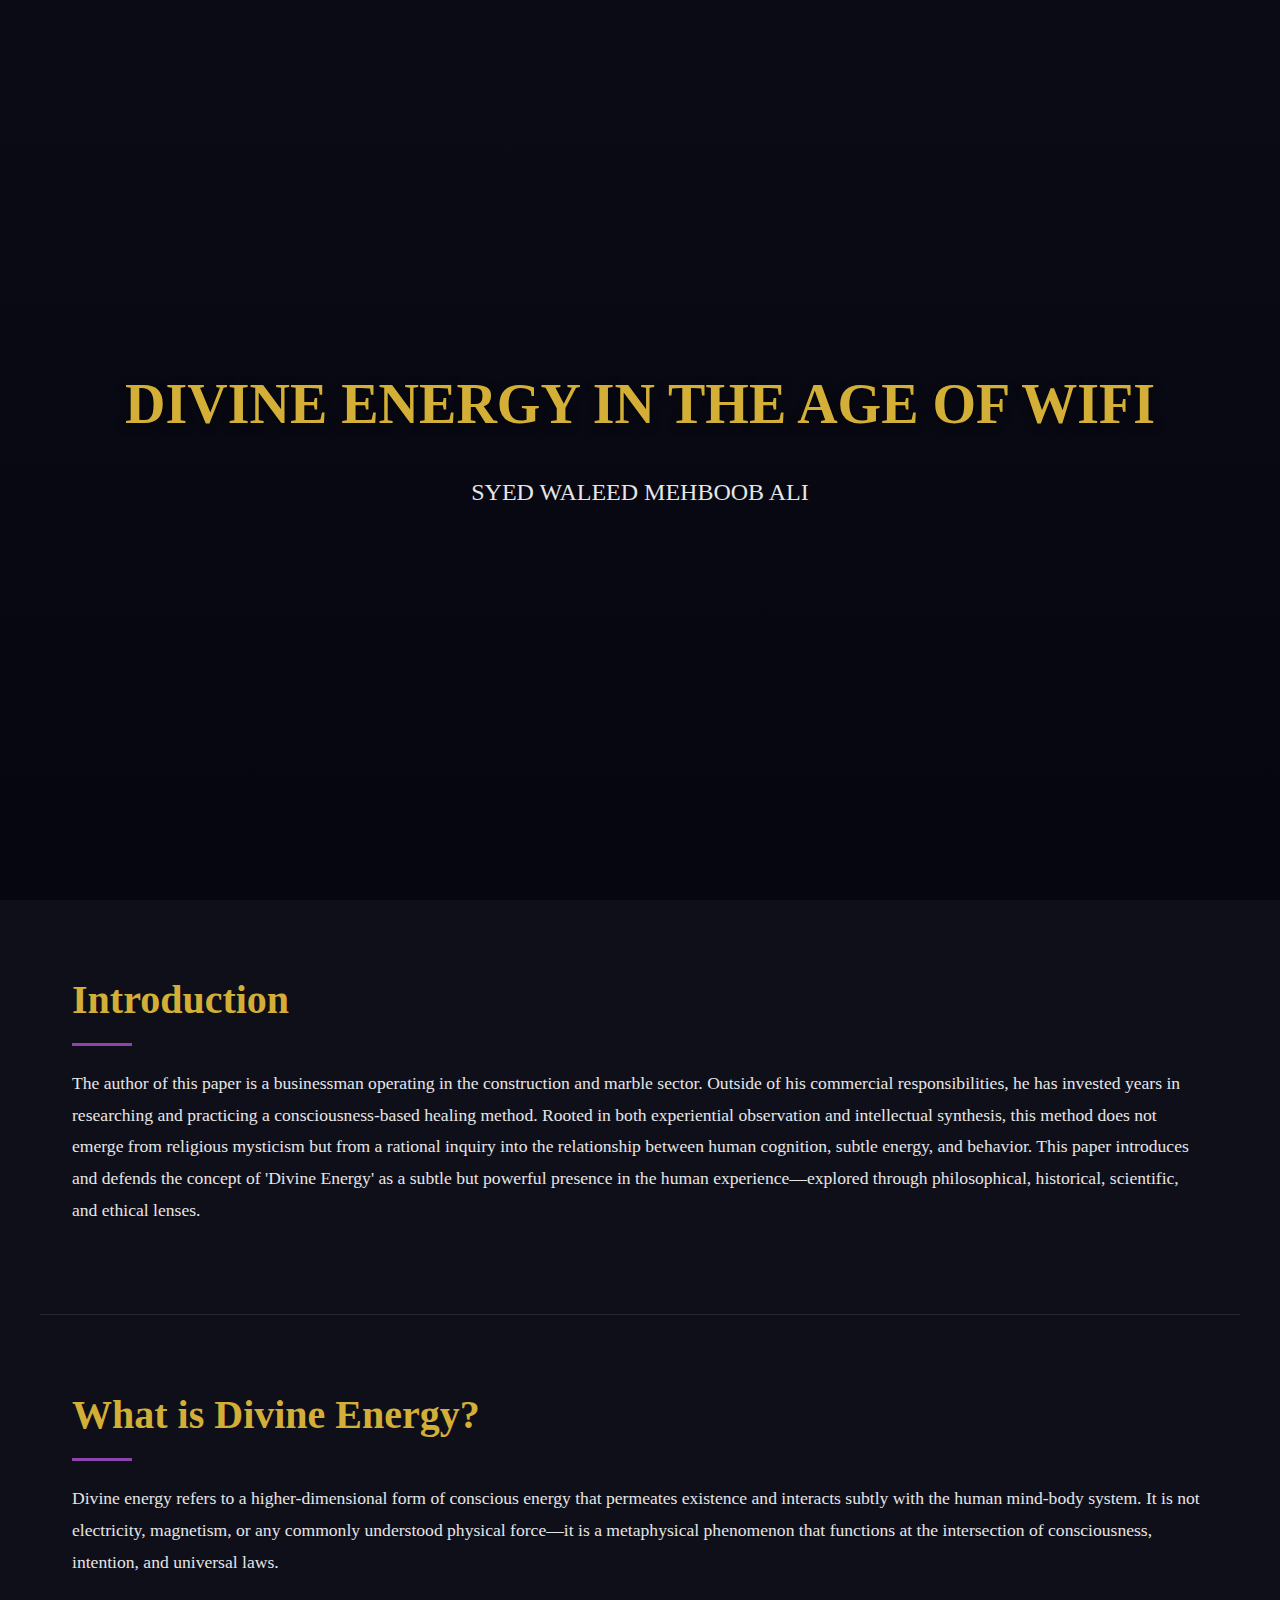
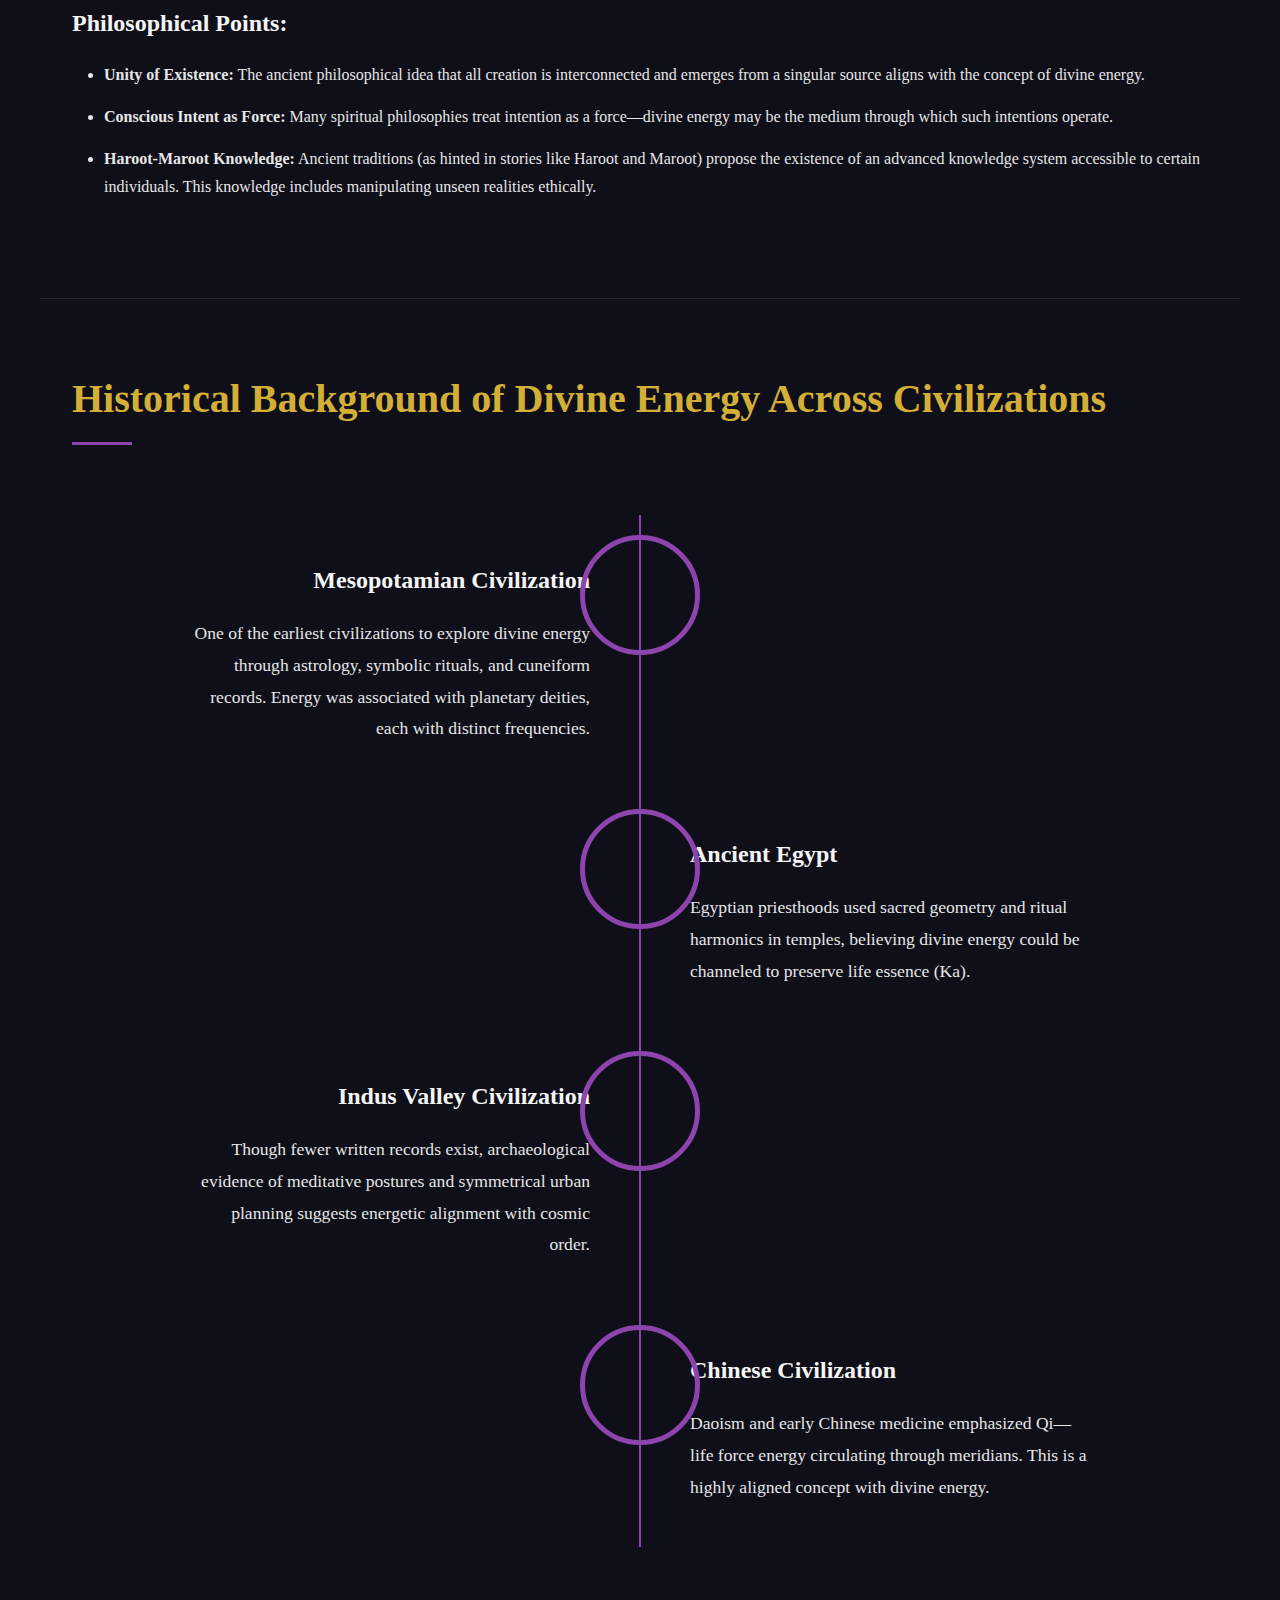
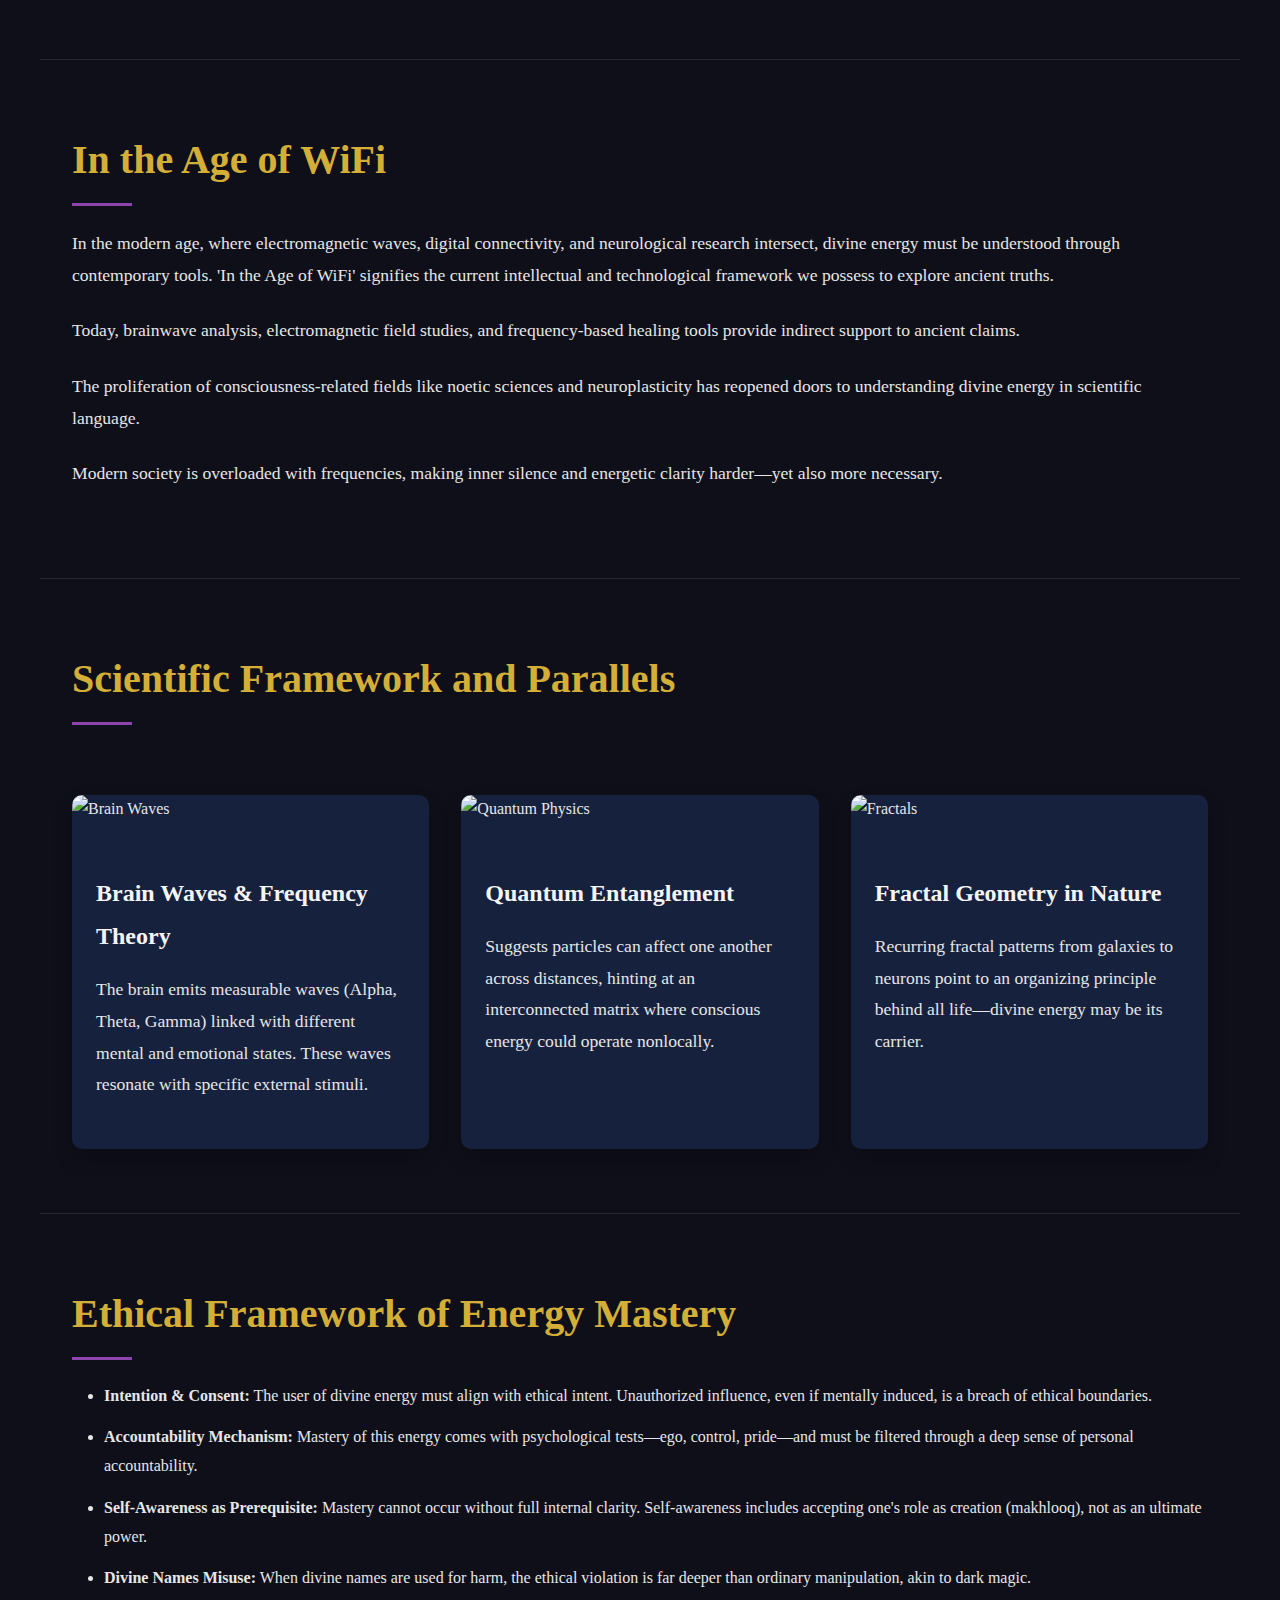
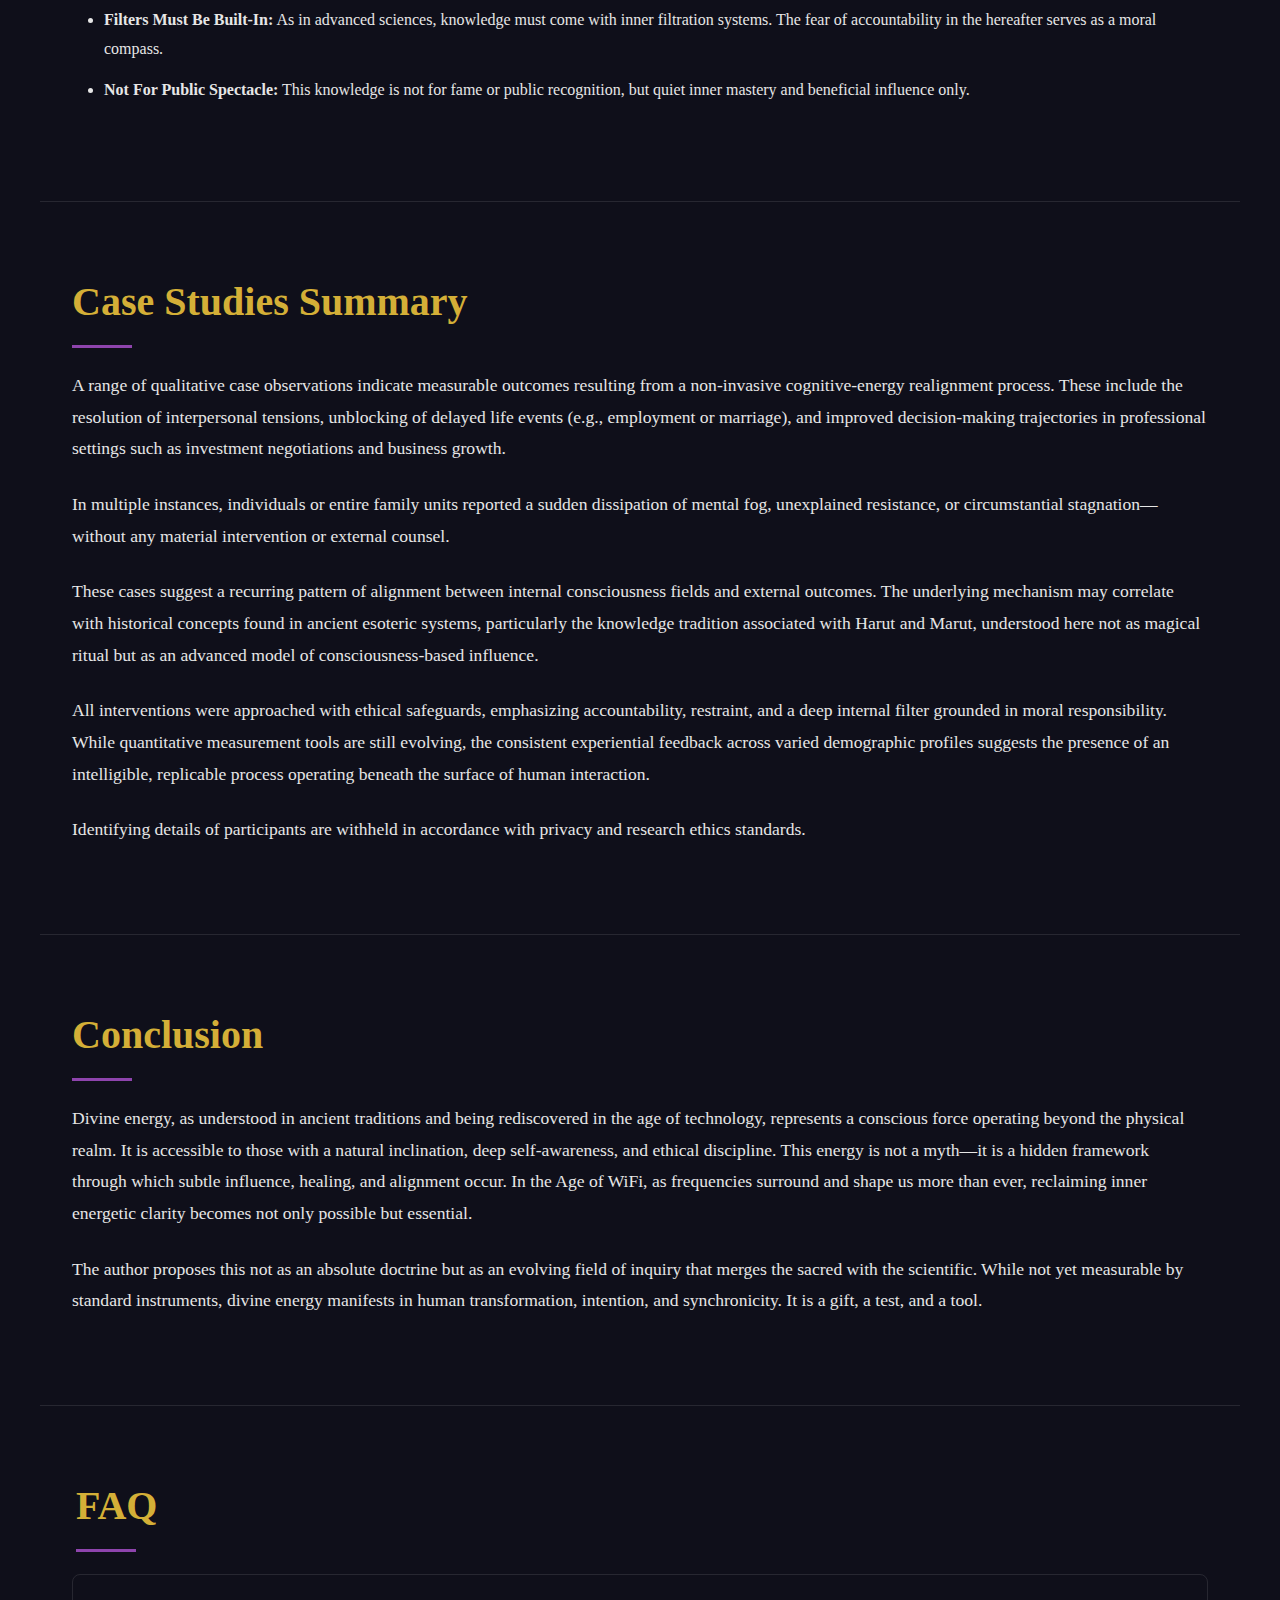
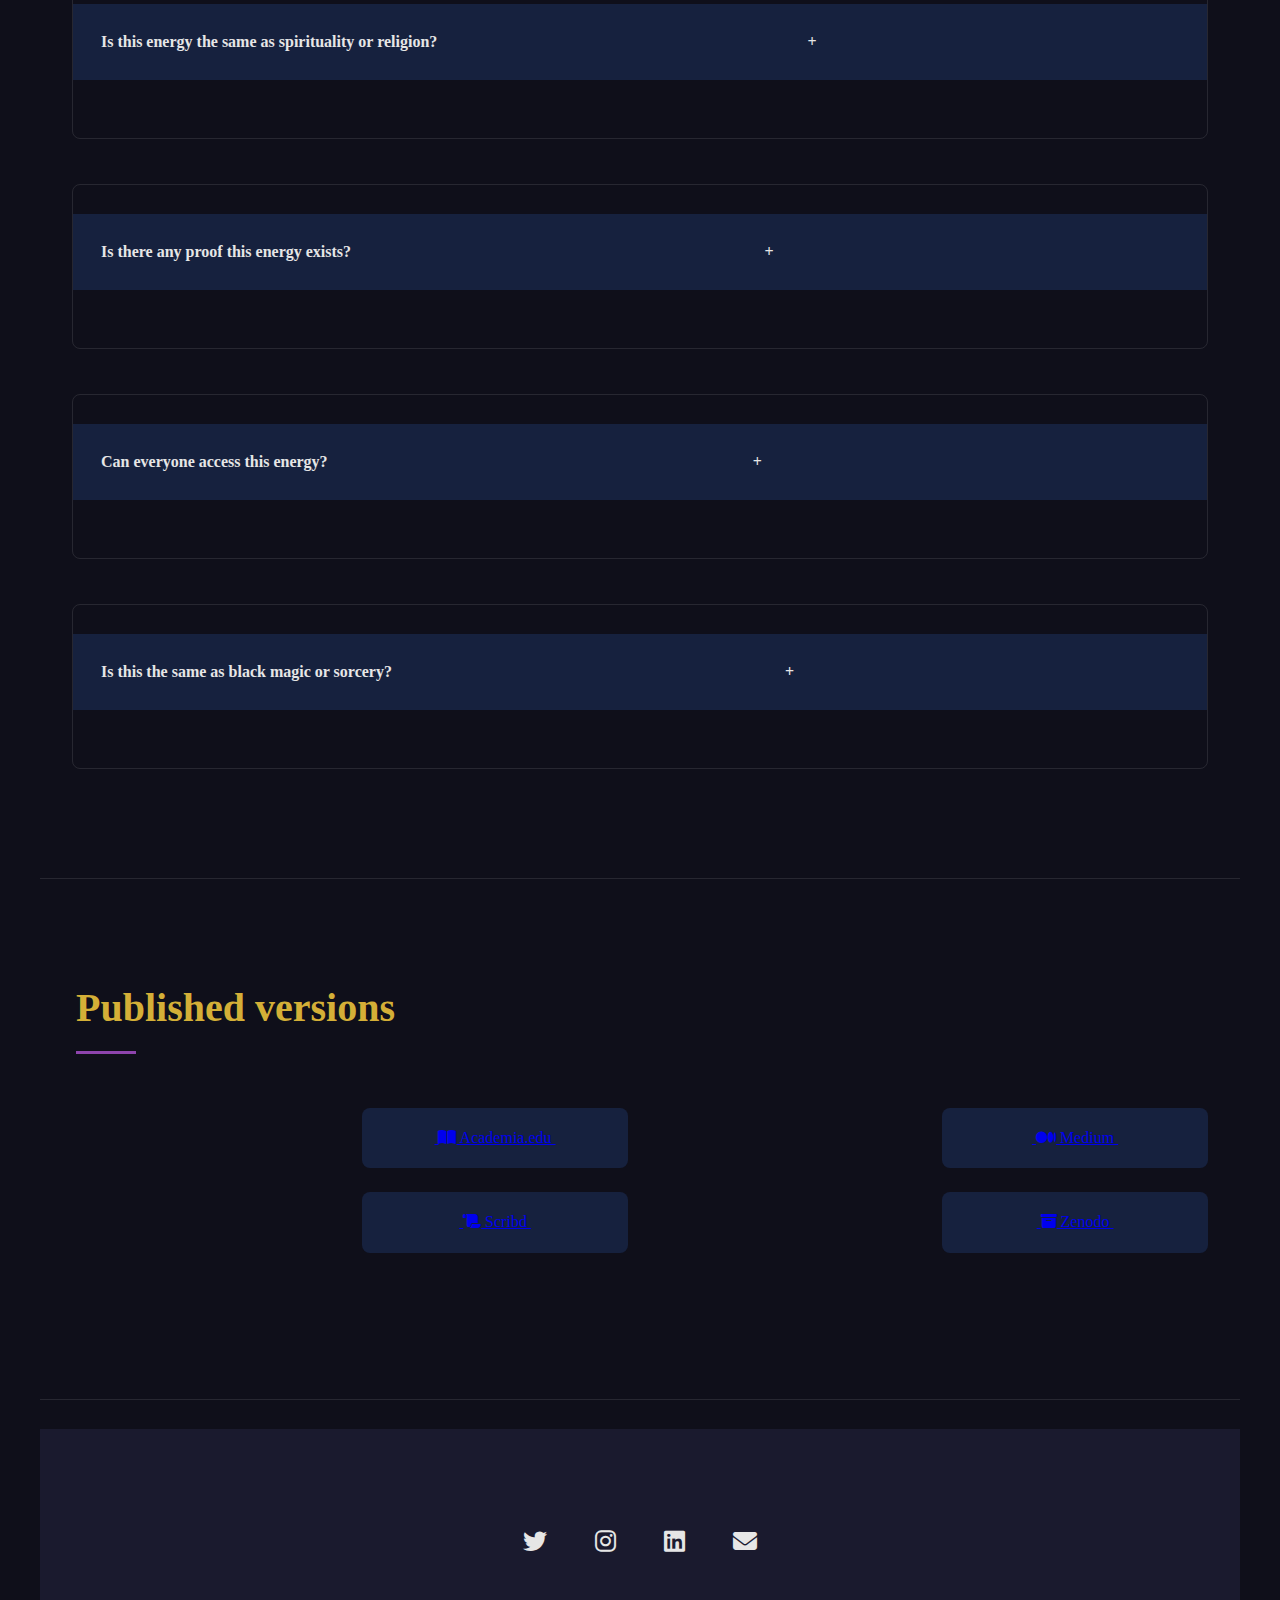
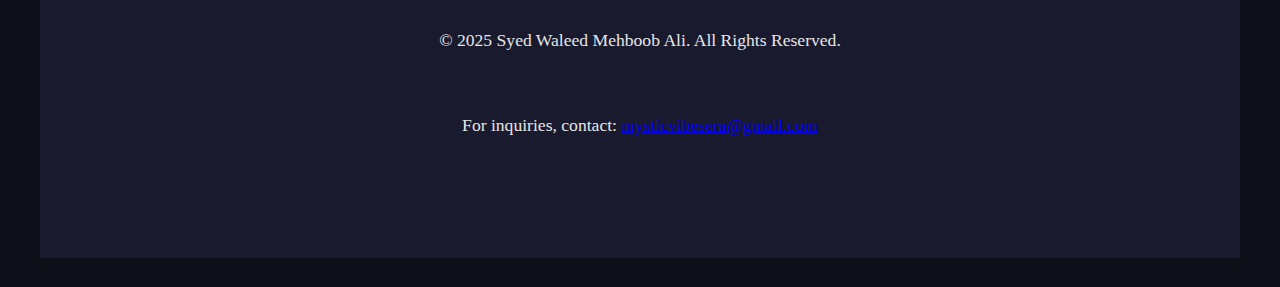
==== commit ec581a89: "Update index.html" ====
--- a/index.html
+++ b/index.html
@@ -450,10 +450,117 @@
 
     <!-- ===== FAQ SECTION ===== -->
     <section class="container">
-        <h2>FAQ</h2>
-        <div class="faq-item">
-            <div class="faq-question">
-                Is this energy the same as spirituality or religion?
-                <span class="toggle-icon">+</span>
-              </div>
-              
+‎        <h2>FAQ</h2>
+‎        <div class="faq-item">
+‎            <div class="faq-question">
+‎                Is this energy the same as spirituality or religion?
+‎                <span class="toggle-icon">+</span>
+‎            </div>
+‎            <div class="faq-answer">
+‎                <div class="faq-answer-inner">
+‎                    <p>No. Divine energy is a metaphysical concept that can align with—but is not limited to—religious frameworks. It is more aligned with consciousness-based science.</p>
+‎                </div>
+‎            </div>
+‎        </div>
+‎        <div class="faq-item">
+‎            <div class="faq-question">
+‎                Is there any proof this energy exists?
+‎                <span class="toggle-icon">+</span>
+‎            </div>
+‎            <div class="faq-answer">
+‎                <div class="faq-answer-inner">
+‎                    <p>There is growing indirect evidence through frequency science, noetic studies, quantum models, and brain wave research. But direct physical evidence is still evolving.</p>
+‎                </div>
+‎            </div>
+‎        </div>
+‎        <div class="faq-item">
+‎            <div class="faq-question">
+‎                Can everyone access this energy?
+‎                <span class="toggle-icon">+</span>
+‎            </div>
+‎            <div class="faq-answer">
+‎                <div class="faq-answer-inner">
+‎                    <p>Not equally. Some are born with a natural affinity. Others may train and develop partial access, but mastery requires a specific internal configuration.</p>
+‎                </div>
+‎            </div>
+‎        </div>
+‎        <div class="faq-item">
+‎            <div class="faq-question">
+‎                Is this the same as black magic or sorcery?
+‎                <span class="toggle-icon">+</span>
+‎            </div>
+‎            <div class="faq-answer">
+‎                <div class="faq-answer-inner">
+‎                    <p>No. Black magic relies on rituals and often unethical intent. Divine energy operates through inner alignment and moral clarity.</p>
+‎                </div>
+‎            </div>
+‎        </div>
+‎    </section>
+‎
+‎    <!-- ===== PUBLISHED VERSIONS SECTION ===== -->
+‎    <section class="container">
+‎        <h2>Published versions</h2>
+‎        <div class="publications">
+‎            <a href="https://www.academia.edu/128772972/Divine_Energy_in_the_Age_of_WiFi" class="publication-link" target="_blank">
+‎                <i class="fas fa-book-open"></i> Academia.edu
+‎            </a>
+‎            <a href="https://medium.com/@mysticvibesera/divine-energy-in-the-age-of-wifi-50a3ff7e90b9" class="publication-link" target="_blank">
+‎                <i class="fab fa-medium"></i> Medium
+‎            </a>
+‎            <a href="https://www.scribd.com/document/849315658/Divine-Energy-in-the-Age-of-WiFi" class="publication-link" target="_blank">
+‎                <i class="fas fa-scroll"></i> Scribd
+‎            </a>
+‎            <a href="https://zenodo.org/records/15205348" class="publication-link" target="_blank">
+‎                <i class="fas fa-archive"></i> Zenodo
+‎            </a>
+‎        </div>
+‎    </section>
+‎
+‎    <!-- ===== FOOTER ===== -->
+‎    <footer class="container">
+‎        <div class="social-icons">
+‎            <a href="#"><i class="fab fa-twitter"></i></a>
+‎            <a href="#"><i class="fab fa-instagram"></i></a>
+‎            <a href="#"><i class="fab fa-linkedin"></i></a>
+‎            <a href="mailto:mysticvibesera@gmail.com"><i class="fas fa-envelope"></i></a>
+‎        </div>
+‎        <p>© 2025 Syed Waleed Mehboob Ali. All Rights Reserved.</p>
+‎        <p>For inquiries, contact: <a href="mailto:mysticvibesera@gmail.com">mysticvibesera@gmail.com</a></p>
+‎    </footer>
+‎
+‎    <script>
+‎        // FAQ toggle functionality
+‎        document.querySelectorAll('.faq-question').forEach(question => {
+‎            question.addEventListener('click', () => {
+‎                const item = question.parentElement;
+‎                item.classList.toggle('active');
+‎                
+‎                // Change icon
+‎                const icon = question.querySelector('.toggle-icon');
+‎                icon.textContent = item.classList.contains('active') ? '−' : '+';
+‎            });
+‎        });
+‎
+‎        // Create energy particles
+‎        function createParticles() {
+‎            const hero = document.querySelector('.hero');
+‎            for (let i = 0; i < 5; i++) {
+‎                const particle = document.createElement('div');
+‎                particle.classList.add('energy-particle');
+‎                particle.style.width = `${Math.random() * 100 + 50}px`;
+‎                particle.style.height = particle.style.width;
+‎                particle.style.left = `${Math.random() * 100}%`;
+‎                particle.style.top = `${Math.random() * 100}%`;
+‎                particle.style.animationDuration = `${Math.random() * 20 + 10}s`;
+‎                particle.style.animationDelay = `${Math.random() * 5}s`;
+‎                hero.appendChild(particle);
+‎            }
+‎        }
+‎
+‎        // Initialize on load
+‎        window.addEventListener('load', () => {
+‎            createParticles();
+‎        });
+‎    </script>
+‎</body>
+‎</html>
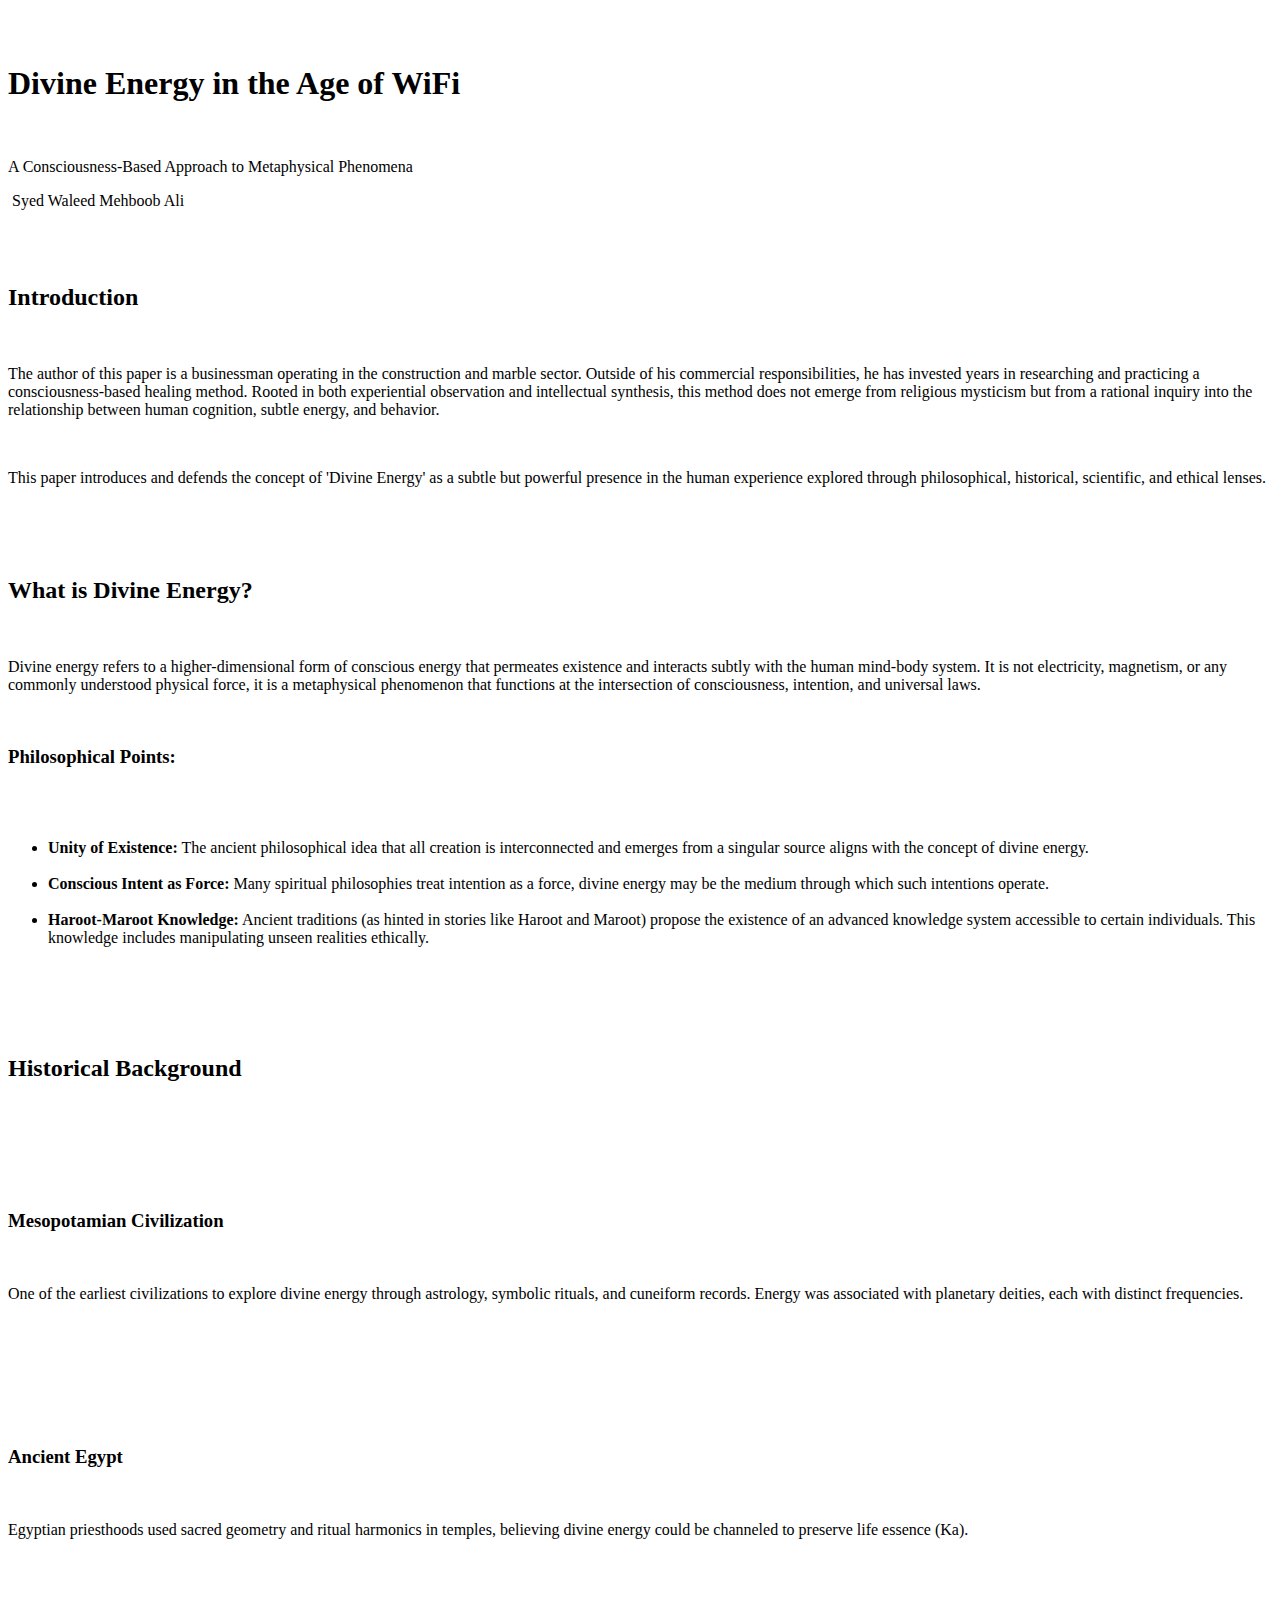
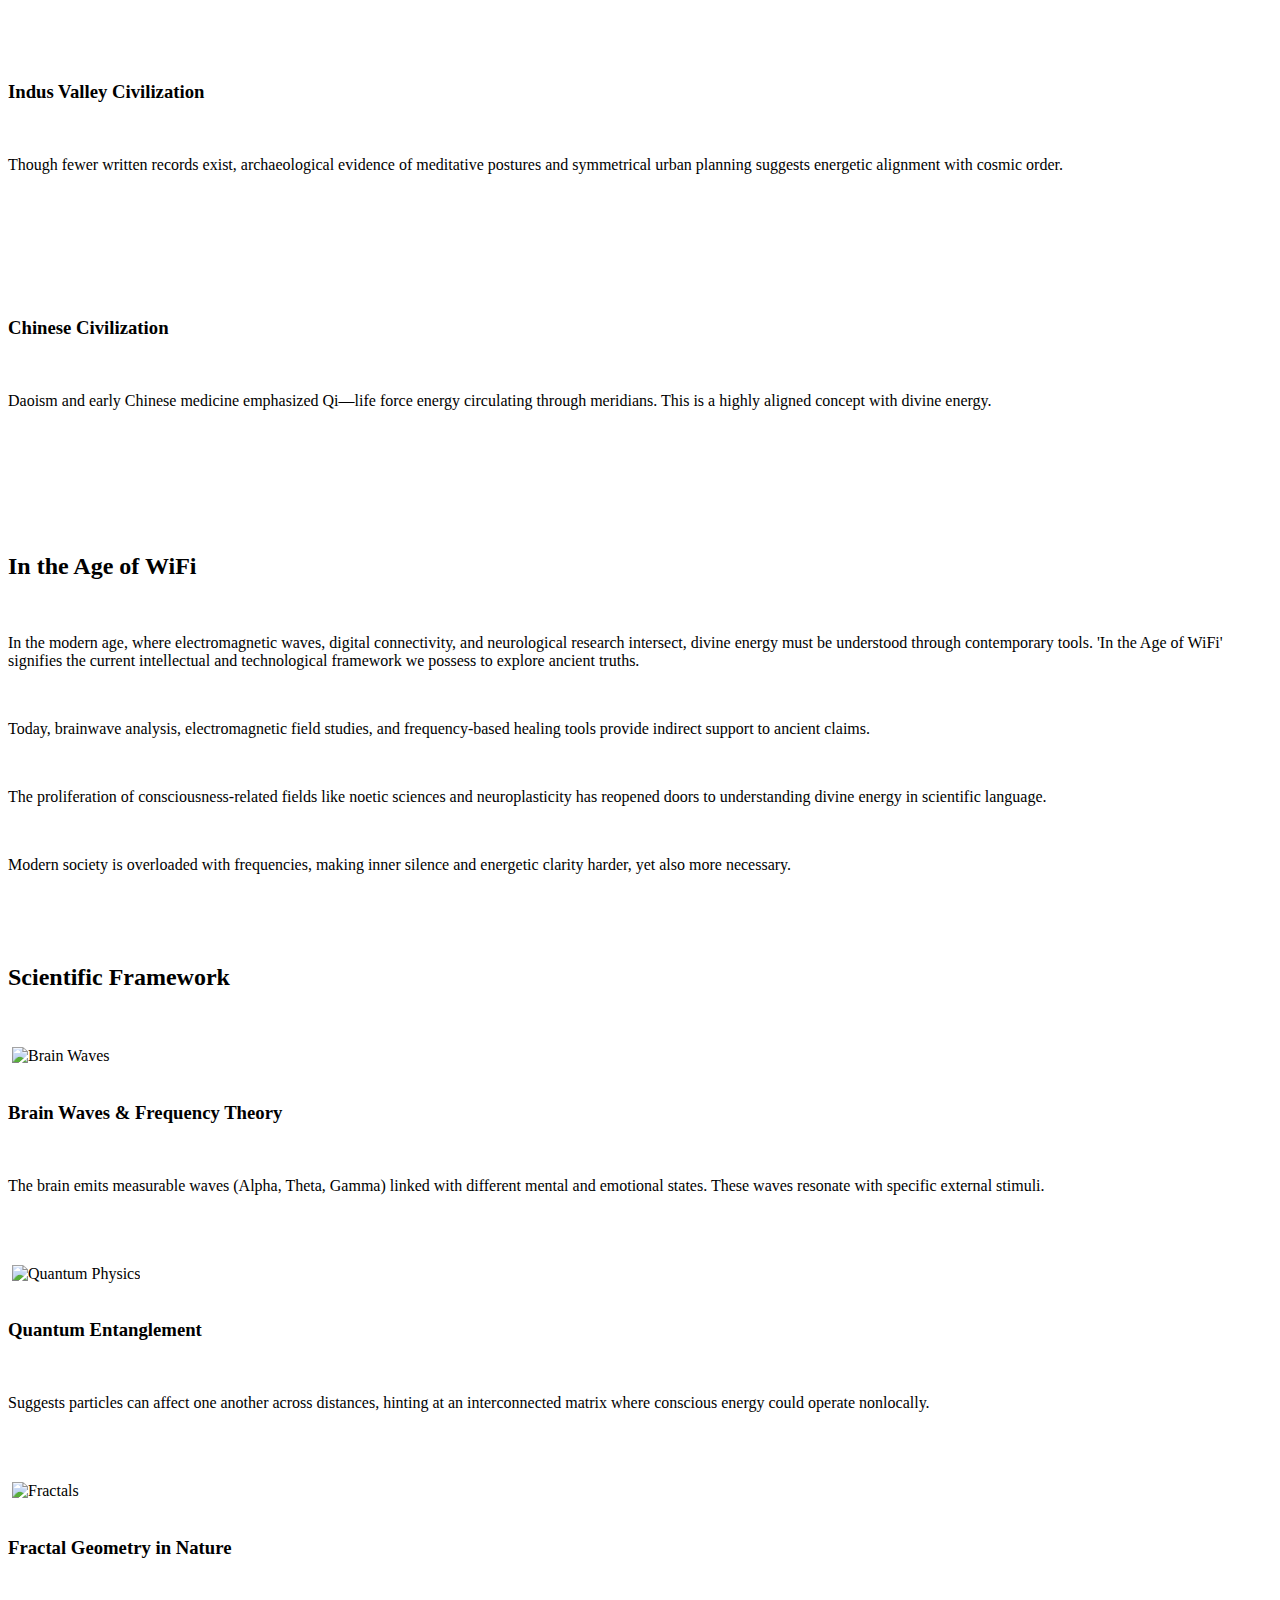
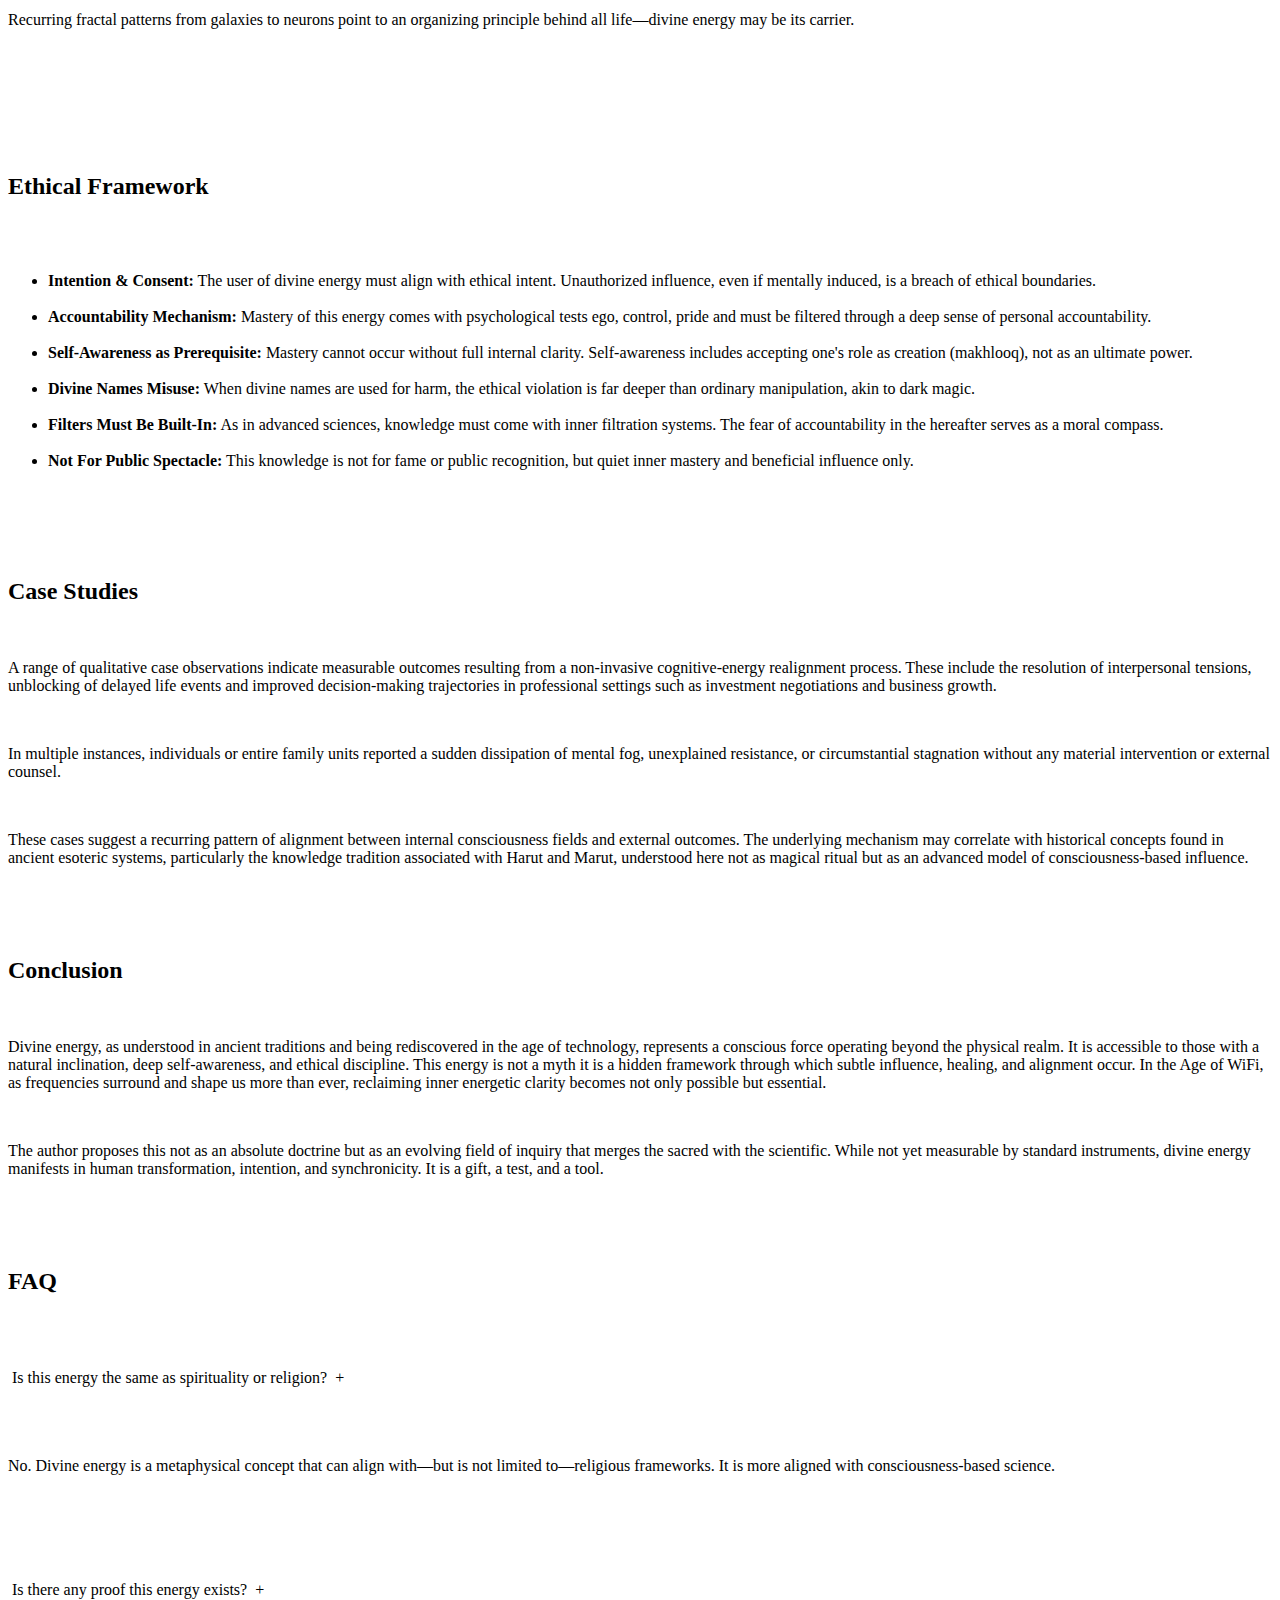
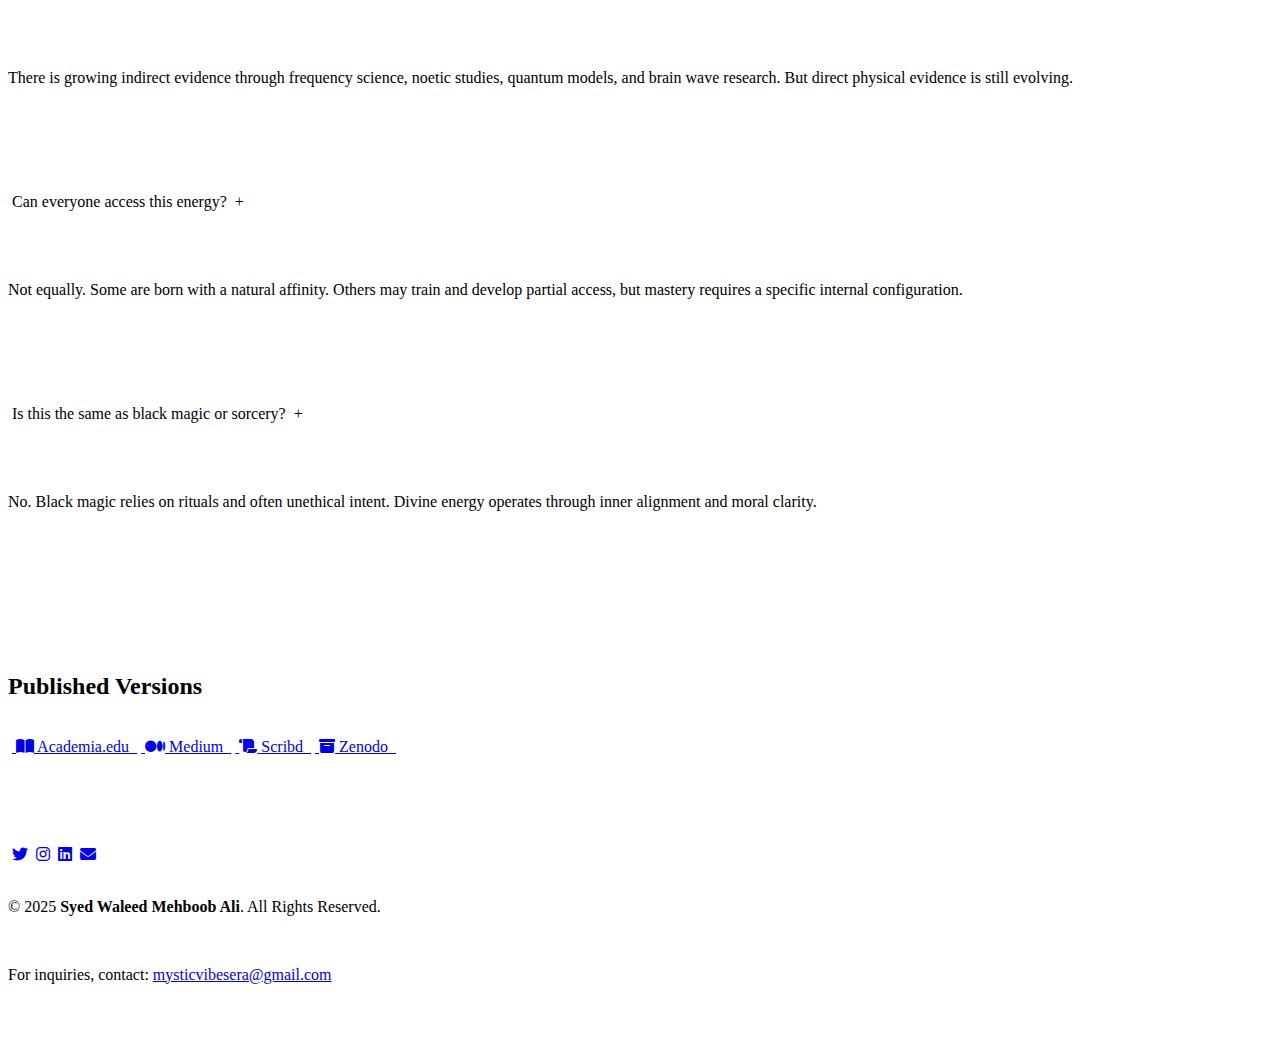
==== commit 812ac6a2: "Update index.html" ====
--- a/index.html
+++ b/index.html
@@ -1,535 +1,651 @@
-<!DOCTYPE html>
-<html lang="en">
-<head>
-    <meta charset="UTF-8">
-    <meta name="viewport" content="width=device-width, initial-scale=1.0">
-    <title>Divine Energy in the Age of WiFi | Syed Waleed Mehboob Ali</title>
-    <link rel="stylesheet" href="https://cdnjs.cloudflare.com/ajax/libs/font-awesome/6.4.0/css/all.min.css">
-    <style>
-        /* ===== GLOBAL STYLES ===== */
-        :root {
-            --primary: #1a1a2e;
-            --secondary: #16213e;
-            --accent: #8e44ad;
-            --text: #e6e6e6;
-            --light: #f5f5f5;
-            --dark: #0f0f1a;
-            --gold: #d4af37;
-        }
-        
-        * {
-            margin: 0;
-            padding: 0;
-            box-sizing: border-box;
-        }
-        
-        body {
-            font-family: 'Georgia', serif;
-            line-height: 1.8;
-            color: var(--text);
-            background: var(--dark);
-            scroll-behavior: smooth;
-        }
-        
-        /* ===== HEADER/HERO SECTION ===== */
-        .hero {
-            height: 100vh;
-            background: 
-                linear-gradient(rgba(10, 10, 20, 0.8), rgba(5, 5, 15, 0.9)),
-                url('https://images.unsplash.com/photo-1534796636912-3b95b3ab5986?ixlib=rb-1.2.1&auto=format&fit=crop&w=1350&q=80') center/cover;
-            display: flex;
-            flex-direction: column;
-            justify-content: center;
-            align-items: center;
-            text-align: center;
-            position: relative;
-            overflow: hidden;
-        }
-        
-        .hero h1 {
-            font-size: 3.5rem;
-            margin-bottom: 1rem;
-            color: var(--gold);
-            text-shadow: 0 2px 10px rgba(0,0,0,0.5);
-            animation: fadeIn 1.5s ease;
-        }
-        
-        .hero p {
-            font-size: 1.5rem;
-            max-width: 800px;
-            margin: 0 auto 2rem;
-            animation: fadeIn 2s ease;
-        }
-        
-        /* ===== MAIN CONTENT SECTIONS ===== */
-        .container {
-            max-width: 1200px;
-            margin: 0 auto;
-            padding: 4rem 2rem;
-        }
-        
-        section {
-            padding: 5rem 0;
-            border-bottom: 1px solid rgba(255,255,255,0.1);
-        }
-        
-        h2 {
-            font-size: 2.5rem;
-            margin-bottom: 2rem;
-            color: var(--gold);
-            position: relative;
-            display: inline-block;
-        }
-        
-        h2::after {
-            content: '';
-            position: absolute;
-            bottom: -10px;
-            left: 0;
-            width: 60px;
-            height: 3px;
-            background: var(--accent);
-        }
-        
-        h3 {
-            color: var(--light);
-            margin: 1.5rem 0 1rem;
-            font-size: 1.5rem;
-        }
-        
-        p {
-            margin-bottom: 1.5rem;
-            font-size: 1.1rem;
-        }
-        
-        ul {
-            margin-left: 2rem;
-            margin-bottom: 2rem;
-        }
-        
-        li {
-            margin-bottom: 0.8rem;
-            position: relative;
-        }
-        
-        /* ===== TIMELINE SECTION ===== */
-        .timeline {
-            position: relative;
-            max-width: 1000px;
-            margin: 3rem auto;
-        }
-        
-        .timeline::before {
-            content: '';
-            position: absolute;
-            top: 0;
-            left: 50%;
-            width: 2px;
-            height: 100%;
-            background: var(--accent);
-            transform: translateX(-50%);
-        }
-        
-        .timeline-item {
-            padding: 20px 50px;
-            position: relative;
-            width: 50%;
-            box-sizing: border-box;
-        }
-        
-        .timeline-item:nth-child(odd) {
-            left: 0;
-            text-align: right;
-        }
-        
-        .timeline-item:nth-child(even) {
-            left: 50%;
-        }
-        
-        .timeline-img {
-            position: absolute;
-            width: 120px;
-            height: 120px;
-            border-radius: 50%;
-            background-size: cover;
-            background-position: center;
-            border: 5px solid var(--accent);
-            top: 20px;
-        }
-        
-        .timeline-item:nth-child(odd) .timeline-img {
-            right: -60px;
-        }
-        
-        .timeline-item:nth-child(even) .timeline-img {
-            left: -60px;
-        }
-        
-        /* ===== SCIENCE GRID SECTION ===== */
-        .science-grid {
-            display: grid;
-            grid-template-columns: repeat(auto-fit, minmax(300px, 1fr));
-            gap: 2rem;
-            margin-top: 3rem;
-        }
-        
-        .science-card {
-            background: var(--secondary);
-            border-radius: 10px;
-            overflow: hidden;
-            box-shadow: 0 10px 20px rgba(0,0,0,0.2);
-            transition: transform 0.3s ease;
-        }
-        
-        .science-card:hover {
-            transform: translateY(-10px);
-        }
-        
-        .science-card img {
-            width: 100%;
-            height: 200px;
-            object-fit: cover;
-        }
-        
-        .science-card h3 {
-            padding: 1.5rem 1.5rem 0;
-            color: var(--light);
-        }
-        
-        .science-card p {
-            padding: 0 1.5rem 1.5rem;
-        }
-        
-        /* ===== FAQ SECTION ===== */
-        .faq-item {
-            margin-bottom: 1rem;
-            border: 1px solid rgba(255,255,255,0.1);
-            border-radius: 8px;
-            overflow: hidden;
-        }
-        
-        .faq-question {
-            padding: 1.5rem;
-            background: var(--secondary);
-            display: flex;
-            justify-content: space-between;
-            align-items: center;
-            cursor: pointer;
-            font-weight: bold;
-        }
-        
-        .faq-answer {
-            max-height: 0;
-            overflow: hidden;
-            transition: max-height 0.5s ease;
-            background: rgba(30, 30, 60, 0.5);
-        }
-        
-        .faq-answer-inner {
-            padding: 1.5rem;
-        }
-        
-        .faq-item.active .faq-answer {
-            max-height: 500px;
-        }
-        
-        /* ===== PUBLICATION LINKS ===== */
-        .publications {
-            display: grid;
-            grid-template-columns: repeat(auto-fit, minmax(250px, 1fr));
-            gap: 1.5rem;
-            margin-top: 2rem;
-        }
-        
-        .publication-link {
-            display: block;
-            padding: 1rem;
-            background: var(--secondary);
-            border-radius: 8px;
-            transition: transform 0.3s ease;
-            text-align: center;
-        }
-        
-        .publication-link:hover {
-            transform: translateY(-5px);
-            background: var(--accent);
-        }
-        
-        /* ===== FOOTER ===== */
-        footer {
-            background: var(--primary);
-            padding: 3rem 0;
-            text-align: center;
-        }
-        
-        .social-icons {
-            display: flex;
-            justify-content: center;
-            gap: 1.5rem;
-            margin-bottom: 2rem;
-        }
-        
-        .social-icons a {
-            color: var(--text);
-            font-size: 1.5rem;
-            transition: color 0.3s ease;
-        }
-        
-        .social-icons a:hover {
-            color: var(--gold);
-        }
-        
-        /* ===== ANIMATIONS ===== */
-        @keyframes fadeIn {
-            from { opacity: 0; transform: translateY(20px); }
-            to { opacity: 1; transform: translateY(0); }
-        }
-        
-        /* ===== RESPONSIVE DESIGN ===== */
-        @media (max-width: 768px) {
-            .hero h1 {
-                font-size: 2.5rem;
-            }
-            
-            .timeline::before {
-                left: 30px;
-            }
-            
-            .timeline-item {
-                width: 100%;
-                padding-left: 70px;
-                padding-right: 25px;
-                text-align: left;
-            }
-            
-            .timeline-item:nth-child(odd),
-            .timeline-item:nth-child(even) {
-                left: 0;
-            }
-            
-            .timeline-img {
-                left: 15px !important;
-                right: auto !important;
-                width: 50px;
-                height: 50px;
-            }
-        }
-        
-        @media (max-width: 576px) {
-            .hero h1 {
-                font-size: 2rem;
-            }
-            
-            h2 {
-                font-size: 2rem;
-            }
-        }
-    </style>
-</head>
-<body>
-    <!-- ===== HERO SECTION ===== -->
-    <header class="hero">
-        <h1>DIVINE ENERGY IN THE AGE OF WIFI</h1>
-        <p>SYED WALEED MEHBOOB ALI</p>
-    </header>
-
-    <!-- ===== INTRODUCTION SECTION ===== -->
-    <section class="container">
-        <h2>Introduction</h2>
-        <p>The author of this paper is a businessman operating in the construction and marble sector. Outside of his commercial responsibilities, he has invested years in researching and practicing a consciousness-based healing method. Rooted in both experiential observation and intellectual synthesis, this method does not emerge from religious mysticism but from a rational inquiry into the relationship between human cognition, subtle energy, and behavior. This paper introduces and defends the concept of 'Divine Energy' as a subtle but powerful presence in the human experience—explored through philosophical, historical, scientific, and ethical lenses.</p>
-    </section>
-
-    <!-- ===== WHAT IS DIVINE ENERGY SECTION ===== -->
-    <section class="container">
-        <h2>What is Divine Energy?</h2>
-        <p>Divine energy refers to a higher-dimensional form of conscious energy that permeates existence and interacts subtly with the human mind-body system. It is not electricity, magnetism, or any commonly understood physical force—it is a metaphysical phenomenon that functions at the intersection of consciousness, intention, and universal laws.</p>
-        
-        <h3>Philosophical Points:</h3>
-        <ul>
-            <li><strong>Unity of Existence:</strong> The ancient philosophical idea that all creation is interconnected and emerges from a singular source aligns with the concept of divine energy.</li>
-            <li><strong>Conscious Intent as Force:</strong> Many spiritual philosophies treat intention as a force—divine energy may be the medium through which such intentions operate.</li>
-            <li><strong>Haroot-Maroot Knowledge:</strong> Ancient traditions (as hinted in stories like Haroot and Maroot) propose the existence of an advanced knowledge system accessible to certain individuals. This knowledge includes manipulating unseen realities ethically.</li>
-        </ul>
-    </section>
-
-    <!-- ===== HISTORICAL BACKGROUND SECTION ===== -->
-    <section class="container">
-        <h2>Historical Background of Divine Energy Across Civilizations</h2>
-        <div class="timeline">
-            <div class="timeline-item">
-                <div class="timeline-img" style="background-image: url('https://images.unsplash.com/photo-1547347298-4074fc3086f0?ixlib=rb-1.2.1&auto=format&fit=crop&w=1350&q=80')"></div>
-                <div class="timeline-content">
-                    <h3>Mesopotamian Civilization</h3>
-                    <p>One of the earliest civilizations to explore divine energy through astrology, symbolic rituals, and cuneiform records. Energy was associated with planetary deities, each with distinct frequencies.</p>
-                </div>
-            </div>
-            <div class="timeline-item">
-                <div class="timeline-img" style="background-image: url('https://images.unsplash.com/photo-1527061011665-3652c757a4d4?ixlib=rb-1.2.1&auto=format&fit=crop&w=1350&q=80')"></div>
-                <div class="timeline-content">
-                    <h3>Ancient Egypt</h3>
-                    <p>Egyptian priesthoods used sacred geometry and ritual harmonics in temples, believing divine energy could be channeled to preserve life essence (Ka).</p>
-                </div>
-            </div>
-            <div class="timeline-item">
-                <div class="timeline-img" style="background-image: url('https://images.unsplash.com/photo-1588286840104-8957b019727f?ixlib=rb-1.2.1&auto=format&fit=crop&w=1350&q=80')"></div>
-                <div class="timeline-content">
-                    <h3>Indus Valley Civilization</h3>
-                    <p>Though fewer written records exist, archaeological evidence of meditative postures and symmetrical urban planning suggests energetic alignment with cosmic order.</p>
-                </div>
-            </div>
-            <div class="timeline-item">
-                <div class="timeline-img" style="background-image: url('https://images.unsplash.com/photo-1547981609-4b6bfe67ca0b?ixlib=rb-1.2.1&auto=format&fit=crop&w=1350&q=80')"></div>
-                <div class="timeline-content">
-                    <h3>Chinese Civilization</h3>
-                    <p>Daoism and early Chinese medicine emphasized Qi—life force energy circulating through meridians. This is a highly aligned concept with divine energy.</p>
-                </div>
-            </div>
-        </div>
-    </section>
-
-    <!-- ===== IN THE AGE OF WIFI SECTION ===== -->
-    <section class="container">
-        <h2>In the Age of WiFi</h2>
-        <p>In the modern age, where electromagnetic waves, digital connectivity, and neurological research intersect, divine energy must be understood through contemporary tools. 'In the Age of WiFi' signifies the current intellectual and technological framework we possess to explore ancient truths.</p>
-        <p>Today, brainwave analysis, electromagnetic field studies, and frequency-based healing tools provide indirect support to ancient claims.</p>
-        <p>The proliferation of consciousness-related fields like noetic sciences and neuroplasticity has reopened doors to understanding divine energy in scientific language.</p>
-        <p>Modern society is overloaded with frequencies, making inner silence and energetic clarity harder—yet also more necessary.</p>
-    </section>
-
-    <!-- ===== SCIENTIFIC FRAMEWORK SECTION ===== -->
-    <section class="container">
-        <h2>Scientific Framework and Parallels</h2>
-        <div class="science-grid">
-            <div class="science-card">
-                <img src="https://images.unsplash.com/photo-1620641788421-7a1c342ea42e?ixlib=rb-1.2.1&auto=format&fit=crop&w=1350&q=80" alt="Brain Waves">
-                <h3>Brain Waves & Frequency Theory</h3>
-                <p>The brain emits measurable waves (Alpha, Theta, Gamma) linked with different mental and emotional states. These waves resonate with specific external stimuli.</p>
-            </div>
-            <div class="science-card">
-                <img src="https://images.unsplash.com/photo-1635070041078-e363dbe005cb?ixlib=rb-1.2.1&auto=format&fit=crop&w=1350&q=80" alt="Quantum Physics">
-                <h3>Quantum Entanglement</h3>
-                <p>Suggests particles can affect one another across distances, hinting at an interconnected matrix where conscious energy could operate nonlocally.</p>
-            </div>
-            <div class="science-card">
-                <img src="https://images.unsplash.com/photo-1579820010410-c10411aaaa88?ixlib=rb-1.2.1&auto=format&fit=crop&w=1350&q=80" alt="Fractals">
-                <h3>Fractal Geometry in Nature</h3>
-                <p>Recurring fractal patterns from galaxies to neurons point to an organizing principle behind all life—divine energy may be its carrier.</p>
-            </div>
-        </div>
-    </section>
-
-    <!-- ===== ETHICAL FRAMEWORK SECTION ===== -->
-    <section class="container">
-        <h2>Ethical Framework of Energy Mastery</h2>
-        <ul>
-            <li><strong>Intention & Consent:</strong> The user of divine energy must align with ethical intent. Unauthorized influence, even if mentally induced, is a breach of ethical boundaries.</li>
-            <li><strong>Accountability Mechanism:</strong> Mastery of this energy comes with psychological tests—ego, control, pride—and must be filtered through a deep sense of personal accountability.</li>
-            <li><strong>Self-Awareness as Prerequisite:</strong> Mastery cannot occur without full internal clarity. Self-awareness includes accepting one's role as creation (makhlooq), not as an ultimate power.</li>
-            <li><strong>Divine Names Misuse:</strong> When divine names are used for harm, the ethical violation is far deeper than ordinary manipulation, akin to dark magic.</li>
-            <li><strong>Filters Must Be Built-In:</strong> As in advanced sciences, knowledge must come with inner filtration systems. The fear of accountability in the hereafter serves as a moral compass.</li>
-            <li><strong>Not For Public Spectacle:</strong> This knowledge is not for fame or public recognition, but quiet inner mastery and beneficial influence only.</li>
-        </ul>
-    </section>
-
-    <!-- ===== CASE STUDIES SECTION ===== -->
-    <section class="container">
-        <h2>Case Studies Summary</h2>
-        <p>A range of qualitative case observations indicate measurable outcomes resulting from a non-invasive cognitive-energy realignment process. These include the resolution of interpersonal tensions, unblocking of delayed life events (e.g., employment or marriage), and improved decision-making trajectories in professional settings such as investment negotiations and business growth.</p>
-        <p>In multiple instances, individuals or entire family units reported a sudden dissipation of mental fog, unexplained resistance, or circumstantial stagnation—without any material intervention or external counsel.</p>
-        <p>These cases suggest a recurring pattern of alignment between internal consciousness fields and external outcomes. The underlying mechanism may correlate with historical concepts found in ancient esoteric systems, particularly the knowledge tradition associated with Harut and Marut, understood here not as magical ritual but as an advanced model of consciousness-based influence.</p>
-        <p>All interventions were approached with ethical safeguards, emphasizing accountability, restraint, and a deep internal filter grounded in moral responsibility. While quantitative measurement tools are still evolving, the consistent experiential feedback across varied demographic profiles suggests the presence of an intelligible, replicable process operating beneath the surface of human interaction.</p>
-        <p>Identifying details of participants are withheld in accordance with privacy and research ethics standards.</p>
-    </section>
-
-    <!-- ===== CONCLUSION SECTION ===== -->
-    <section class="container">
-        <h2>Conclusion</h2>
-        <p>Divine energy, as understood in ancient traditions and being rediscovered in the age of technology, represents a conscious force operating beyond the physical realm. It is accessible to those with a natural inclination, deep self-awareness, and ethical discipline. This energy is not a myth—it is a hidden framework through which subtle influence, healing, and alignment occur. In the Age of WiFi, as frequencies surround and shape us more than ever, reclaiming inner energetic clarity becomes not only possible but essential.</p>
-        <p>The author proposes this not as an absolute doctrine but as an evolving field of inquiry that merges the sacred with the scientific. While not yet measurable by standard instruments, divine energy manifests in human transformation, intention, and synchronicity. It is a gift, a test, and a tool.</p>
-    </section>
-
-    <!-- ===== FAQ SECTION ===== -->
-    <section class="container">
-‎        <h2>FAQ</h2>
-‎        <div class="faq-item">
-‎            <div class="faq-question">
-‎                Is this energy the same as spirituality or religion?
-‎                <span class="toggle-icon">+</span>
+‎<!DOCTYPE html>
+‎<html lang="en">
+‎<head>
+‎    <meta charset="UTF-8">
+‎    <meta name="viewport" content="width=device-width, initial-scale=1.0">
+‎    <title>Divine Energy in the Age of WiFi | Syed Waleed Mehboob Ali</title>
+‎    <link rel="stylesheet" href="https://cdnjs.cloudflare.com/ajax/libs/font-awesome/6.4.0/css/all.min.css">
+‎    <link href="https://fonts.googleapis.com/css2?family=Lora:wght@400;700&family=Open+Sans:wght@300;400;600&display=swap" rel="stylesheet">
+‎    <style>
+‎        /* ===== GLOBAL STYLES ===== */
+‎        :root {
+‎            --primary: #2c3e50;
+‎            --secondary: #8e44ad;
+‎            --accent: #e74c3c;
+‎            --text: #333333;
+‎            --light: #f9f9f9;
+‎            --border: #e1e1e1;
+‎        }
+‎        
+‎        * {
+‎            margin: 0;
+‎            padding: 0;
+‎            box-sizing: border-box;
+‎        }
+‎        
+‎        body {
+‎            font-family: 'Open Sans', sans-serif;
+‎            line-height: 1.8;
+‎            color: var(--text);
+‎            background: var(--light);
+‎            scroll-behavior: smooth;
+‎        }
+‎        
+‎        h1, h2, h3, h4 {
+‎            font-family: 'Lora', serif;
+‎            color: var(--primary);
+‎            font-weight: 700;
+‎        }
+‎        
+‎        a {
+‎            color: var(--secondary);
+‎            text-decoration: none;
+‎            transition: all 0.3s ease;
+‎        }
+‎        
+‎        a:hover {
+‎            color: var(--accent);
+‎        }
+‎        
+‎        /* ===== HEADER/HERO SECTION ===== */
+‎        .hero {
+‎            height: 100vh;
+‎            background: 
+‎                linear-gradient(rgba(255,255,255,0.9), rgba(255,255,255,0.9)), 
+‎                url('https://images.unsplash.com/photo-1451187580459-43490279c0fa?ixlib=rb-1.2.1&auto=format&fit=crop&w=1352&q=80') center/cover;
+‎            display: flex;
+‎            flex-direction: column;
+‎            justify-content: center;
+‎            align-items: center;
+‎            text-align: center;
+‎            padding: 0 2rem;
+‎            border-bottom: 1px solid var(--border);
+‎        }
+‎        
+‎        .hero h1 {
+‎            font-size: 3rem;
+‎            margin-bottom: 1.5rem;
+‎            color: var(--primary);
+‎            line-height: 1.3;
+‎        }
+‎        
+‎        .hero p {
+‎            font-size: 1.3rem;
+‎            max-width: 800px;
+‎            margin: 0 auto 2rem;
+‎            color: var(--primary);
+‎            font-weight: 300;
+‎        }
+‎        
+‎        .author-name {
+‎            display: inline-block;
+‎            padding: 0.5rem 1.5rem;
+‎            background: rgba(142, 68, 173, 0.1);
+‎            color: var(--secondary);
+‎            border-radius: 50px;
+‎            font-weight: 600;
+‎            margin-top: 1rem;
+‎        }
+‎        
+‎        /* ===== MAIN CONTENT SECTIONS ===== */
+‎        .container {
+‎            max-width: 1100px;
+‎            margin: 0 auto;
+‎            padding: 4rem 2rem;
+‎        }
+‎        
+‎        .content-section {
+‎            background: white;
+‎            border-radius: 8px;
+‎            box-shadow: 0 5px 15px rgba(0,0,0,0.05);
+‎            padding: 3rem;
+‎            margin-bottom: 3rem;
+‎            border: 1px solid var(--border);
+‎        }
+‎        
+‎        h2 {
+‎            font-size: 2.3rem;
+‎            margin-bottom: 2rem;
+‎            position: relative;
+‎            padding-bottom: 1rem;
+‎        }
+‎        
+‎        h2::after {
+‎            content: '';
+‎            position: absolute;
+‎            bottom: 0;
+‎            left: 0;
+‎            width: 60px;
+‎            height: 3px;
+‎            background: var(--accent);
+‎        }
+‎        
+‎        h3 {
+‎            margin: 2rem 0 1rem;
+‎            font-size: 1.5rem;
+‎            color: var(--secondary);
+‎        }
+‎        
+‎        p {
+‎            margin-bottom: 1.5rem;
+‎            font-size: 1.1rem;
+‎            line-height: 1.8;
+‎        }
+‎        
+‎        ul, ol {
+‎            margin-left: 2rem;
+‎            margin-bottom: 2rem;
+‎        }
+‎        
+‎        li {
+‎            margin-bottom: 0.8rem;
+‎            position: relative;
+‎        }
+‎        
+‎        /* ===== TIMELINE SECTION ===== */
+‎        .timeline {
+‎            position: relative;
+‎            max-width: 900px;
+‎            margin: 3rem auto;
+‎        }
+‎        
+‎        .timeline::before {
+‎            content: '';
+‎            position: absolute;
+‎            top: 0;
+‎            left: 50%;
+‎            width: 2px;
+‎            height: 100%;
+‎            background: var(--secondary);
+‎            transform: translateX(-50%);
+‎        }
+‎        
+‎        .timeline-item {
+‎            padding: 20px 50px;
+‎            position: relative;
+‎            width: 50%;
+‎            box-sizing: border-box;
+‎        }
+‎        
+‎        .timeline-item:nth-child(odd) {
+‎            left: 0;
+‎            text-align: right;
+‎        }
+‎        
+‎        .timeline-item:nth-child(even) {
+‎            left: 50%;
+‎        }
+‎        
+‎        .timeline-img {
+‎            position: absolute;
+‎            width: 100px;
+‎            height: 100px;
+‎            border-radius: 50%;
+‎            background-size: cover;
+‎            background-position: center;
+‎            border: 5px solid white;
+‎            box-shadow: 0 3px 10px rgba(0,0,0,0.1);
+‎            top: 20px;
+‎        }
+‎        
+‎        .timeline-item:nth-child(odd) .timeline-img {
+‎            right: -50px;
+‎        }
+‎        
+‎        .timeline-item:nth-child(even) .timeline-img {
+‎            left: -50px;
+‎        }
+‎        
+‎        .timeline-content {
+‎            background: white;
+‎            padding: 1.5rem;
+‎            border-radius: 8px;
+‎            box-shadow: 0 3px 10px rgba(0,0,0,0.1);
+‎        }
+‎        
+‎        /* ===== SCIENCE GRID SECTION ===== */
+‎        .science-grid {
+‎            display: grid;
+‎            grid-template-columns: repeat(auto-fit, minmax(300px, 1fr));
+‎            gap: 2rem;
+‎            margin-top: 3rem;
+‎        }
+‎        
+‎        .science-card {
+‎            background: white;
+‎            border-radius: 8px;
+‎            overflow: hidden;
+‎            box-shadow: 0 5px 15px rgba(0,0,0,0.1);
+‎            transition: transform 0.3s ease, box-shadow 0.3s ease;
+‎            border: 1px solid var(--border);
+‎        }
+‎        
+‎        .science-card:hover {
+‎            transform: translateY(-10px);
+‎            box-shadow: 0 15px 30px rgba(0,0,0,0.15);
+‎        }
+‎        
+‎        .science-card img {
+‎            width: 100%;
+‎            height: 200px;
+‎            object-fit: cover;
+‎            border-bottom: 1px solid var(--border);
+‎        }
+‎        
+‎        .science-card-content {
+‎            padding: 1.5rem;
+‎        }
+‎        
+‎        .science-card h3 {
+‎            margin: 0 0 1rem;
+‎            color: var(--primary);
+‎        }
+‎        
+‎        /* ===== FAQ SECTION ===== */
+‎        .faq-container {
+‎            max-width: 800px;
+‎            margin: 0 auto;
+‎        }
+‎        
+‎        .faq-item {
+‎            margin-bottom: 1rem;
+‎            border: 1px solid var(--border);
+‎            border-radius: 8px;
+‎            overflow: hidden;
+‎            transition: all 0.3s ease;
+‎        }
+‎        
+‎        .faq-item:hover {
+‎            border-color: var(--secondary);
+‎        }
+‎        
+‎        .faq-question {
+‎            padding: 1.5rem;
+‎            background: white;
+‎            display: flex;
+‎            justify-content: space-between;
+‎            align-items: center;
+‎            cursor: pointer;
+‎            font-weight: 600;
+‎            color: var(--primary);
+‎        }
+‎        
+‎        .faq-answer {
+‎            max-height: 0;
+‎            overflow: hidden;
+‎            transition: max-height 0.5s ease;
+‎            background: var(--light);
+‎        }
+‎        
+‎        .faq-answer-inner {
+‎            padding: 0 1.5rem;
+‎        }
+‎        
+‎        .faq-item.active .faq-answer {
+‎            max-height: 500px;
+‎            padding: 1.5rem 0;
+‎        }
+‎        
+‎        .toggle-icon {
+‎            font-size: 1.2rem;
+‎            color: var(--secondary);
+‎            transition: transform 0.3s ease;
+‎        }
+‎        
+‎        .faq-item.active .toggle-icon {
+‎            transform: rotate(45deg);
+‎        }
+‎        
+‎        /* ===== PUBLICATION LINKS ===== */
+‎        .publications {
+‎            display: grid;
+‎            grid-template-columns: repeat(auto-fit, minmax(250px, 1fr));
+‎            gap: 1.5rem;
+‎            margin-top: 2rem;
+‎        }
+‎        
+‎        .publication-link {
+‎            display: flex;
+‎            align-items: center;
+‎            gap: 10px;
+‎            padding: 1rem;
+‎            background: white;
+‎            border-radius: 8px;
+‎            transition: all 0.3s ease;
+‎            text-decoration: none;
+‎            color: var(--primary);
+‎            border: 1px solid var(--border);
+‎        }
+‎        
+‎        .publication-link:hover {
+‎            transform: translateY(-3px);
+‎            box-shadow: 0 5px 15px rgba(0,0,0,0.1);
+‎            border-color: var(--secondary);
+‎            color: var(--secondary);
+‎        }
+‎        
+‎        .publication-link i {
+‎            font-size: 1.5rem;
+‎        }
+‎        
+‎        /* ===== FOOTER ===== */
+‎        footer {
+‎            background: var(--primary);
+‎            padding: 3rem 0;
+‎            text-align: center;
+‎            color: white;
+‎        }
+‎        
+‎        .footer-container {
+‎            max-width: 1100px;
+‎            margin: 0 auto;
+‎            padding: 0 2rem;
+‎        }
+‎        
+‎        .social-icons {
+‎            display: flex;
+‎            justify-content: center;
+‎            gap: 1.5rem;
+‎            margin-bottom: 2rem;
+‎        }
+‎        
+‎        .social-icons a {
+‎            color: white;
+‎            font-size: 1.5rem;
+‎            transition: color 0.3s ease, transform 0.3s ease;
+‎        }
+‎        
+‎        .social-icons a:hover {
+‎            color: var(--accent);
+‎            transform: translateY(-3px);
+‎        }
+‎        
+‎        footer a {
+‎            color: var(--accent);
+‎            text-decoration: none;
+‎            font-weight: 600;
+‎        }
+‎        
+‎        .copyright {
+‎            margin-top: 1rem;
+‎            font-size: 0.9rem;
+‎            opacity: 0.8;
+‎        }
+‎        
+‎        /* ===== RESPONSIVE DESIGN ===== */
+‎        @media (max-width: 768px) {
+‎            .hero h1 {
+‎                font-size: 2.3rem;
+‎            }
+‎            
+‎            .hero p {
+‎                font-size: 1.1rem;
+‎            }
+‎            
+‎            .content-section {
+‎                padding: 2rem;
+‎            }
+‎            
+‎            .timeline::before {
+‎                left: 30px;
+‎            }
+‎            
+‎            .timeline-item {
+‎                width: 100%;
+‎                padding-left: 70px;
+‎                padding-right: 25px;
+‎                text-align: left;
+‎            }
+‎            
+‎            .timeline-item:nth-child(odd),
+‎            .timeline-item:nth-child(even) {
+‎                left: 0;
+‎            }
+‎            
+‎            .timeline-img {
+‎                left: 15px !important;
+‎                right: auto !important;
+‎                width: 60px;
+‎                height: 60px;
+‎            }
+‎        }
+‎        
+‎        @media (max-width: 576px) {
+‎            .hero h1 {
+‎                font-size: 2rem;
+‎            }
+‎            
+‎            h2 {
+‎                font-size: 1.8rem;
+‎            }
+‎            
+‎            .science-grid {
+‎                grid-template-columns: 1fr;
+‎            }
+‎            
+‎            .publications {
+‎                grid-template-columns: 1fr;
+‎            }
+‎        }
+‎    </style>
+‎</head>
+‎<body>
+‎    <!-- ===== HERO SECTION ===== -->
+‎    <header class="hero">
+‎        <h1>Divine Energy in the Age of WiFi</h1>
+‎        <p>A Consciousness-Based Approach to Metaphysical Phenomena</p>
+‎        <span class="author-name">Syed Waleed Mehboob Ali</span>
+‎    </header>
+‎
+‎    <!-- ===== MAIN CONTENT ===== -->
+‎    <main class="container">
+‎        <!-- INTRODUCTION SECTION -->
+‎        <section class="content-section">
+‎            <h2>Introduction</h2>
+‎            <p>The author of this paper is a businessman operating in the construction and marble sector. Outside of his commercial responsibilities, he has invested years in researching and practicing a consciousness-based healing method. Rooted in both experiential observation and intellectual synthesis, this method does not emerge from religious mysticism but from a rational inquiry into the relationship between human cognition, subtle energy, and behavior.</p>
+‎            <p>This paper introduces and defends the concept of 'Divine Energy' as a subtle but powerful presence in the human experience explored through philosophical, historical, scientific, and ethical lenses.</p>
+‎        </section>
+‎
+‎        <!-- WHAT IS DIVINE ENERGY SECTION -->
+‎        <section class="content-section">
+‎            <h2>What is Divine Energy?</h2>
+‎            <p>Divine energy refers to a higher-dimensional form of conscious energy that permeates existence and interacts subtly with the human mind-body system. It is not electricity, magnetism, or any commonly understood physical force, it is a metaphysical phenomenon that functions at the intersection of consciousness, intention, and universal laws.</p>
+‎            
+‎            <h3>Philosophical Points:</h3>
+‎            <ul>
+‎                <li><strong>Unity of Existence:</strong> The ancient philosophical idea that all creation is interconnected and emerges from a singular source aligns with the concept of divine energy.</li>
+‎                <li><strong>Conscious Intent as Force:</strong> Many spiritual philosophies treat intention as a force, divine energy may be the medium through which such intentions operate.</li>
+‎                <li><strong>Haroot-Maroot Knowledge:</strong> Ancient traditions (as hinted in stories like Haroot and Maroot) propose the existence of an advanced knowledge system accessible to certain individuals. This knowledge includes manipulating unseen realities ethically.</li>
+‎            </ul>
+‎        </section>
+‎
+‎        <!-- HISTORICAL BACKGROUND SECTION -->
+‎        <section class="content-section">
+‎            <h2>Historical Background</h2>
+‎            <div class="timeline">
+‎                <div class="timeline-item">
+‎                    <div class="timeline-img" style="background-image: url('https://images.unsplash.com/photo-1547347298-4074fc3086f0?ixlib=rb-1.2.1&auto=format&fit=crop&w=1350&q=80')"></div>
+‎                    <div class="timeline-content">
+‎                        <h3>Mesopotamian Civilization</h3>
+‎                        <p>One of the earliest civilizations to explore divine energy through astrology, symbolic rituals, and cuneiform records. Energy was associated with planetary deities, each with distinct frequencies.</p>
+‎                    </div>
+‎                </div>
+‎                <div class="timeline-item">
+‎                    <div class="timeline-img" style="background-image: url('https://images.unsplash.com/photo-1527061011665-3652c757a4d4?ixlib=rb-1.2.1&auto=format&fit=crop&w=1350&q=80')"></div>
+‎                    <div class="timeline-content">
+‎                        <h3>Ancient Egypt</h3>
+‎                        <p>Egyptian priesthoods used sacred geometry and ritual harmonics in temples, believing divine energy could be channeled to preserve life essence (Ka).</p>
+‎                    </div>
+‎                </div>
+‎                <div class="timeline-item">
+‎                    <div class="timeline-img" style="background-image: url('https://images.unsplash.com/photo-1588286840104-8957b019727f?ixlib=rb-1.2.1&auto=format&fit=crop&w=1350&q=80')"></div>
+‎                    <div class="timeline-content">
+‎                        <h3>Indus Valley Civilization</h3>
+‎                        <p>Though fewer written records exist, archaeological evidence of meditative postures and symmetrical urban planning suggests energetic alignment with cosmic order.</p>
+‎                    </div>
+‎                </div>
+‎                <div class="timeline-item">
+‎                    <div class="timeline-img" style="background-image: url('https://images.unsplash.com/photo-1547981609-4b6bfe67ca0b?ixlib=rb-1.2.1&auto=format&fit=crop&w=1350&q=80')"></div>
+‎                    <div class="timeline-content">
+‎                        <h3>Chinese Civilization</h3>
+‎                        <p>Daoism and early Chinese medicine emphasized Qi—life force energy circulating through meridians. This is a highly aligned concept with divine energy.</p>
+‎                    </div>
+‎                </div>
 ‎            </div>
-‎            <div class="faq-answer">
-‎                <div class="faq-answer-inner">
-‎                    <p>No. Divine energy is a metaphysical concept that can align with—but is not limited to—religious frameworks. It is more aligned with consciousness-based science.</p>
+‎        </section>
+‎
+‎        <!-- IN THE AGE OF WIFI SECTION -->
+‎        <section class="content-section">
+‎            <h2>In the Age of WiFi</h2>
+‎            <p>In the modern age, where electromagnetic waves, digital connectivity, and neurological research intersect, divine energy must be understood through contemporary tools. 'In the Age of WiFi' signifies the current intellectual and technological framework we possess to explore ancient truths.</p>
+‎            <p>Today, brainwave analysis, electromagnetic field studies, and frequency-based healing tools provide indirect support to ancient claims.</p>
+‎            <p>The proliferation of consciousness-related fields like noetic sciences and neuroplasticity has reopened doors to understanding divine energy in scientific language.</p>
+‎            <p>Modern society is overloaded with frequencies, making inner silence and energetic clarity harder, yet also more necessary.</p>
+‎        </section>
+‎
+‎        <!-- SCIENTIFIC FRAMEWORK SECTION -->
+‎        <section class="content-section">
+‎            <h2>Scientific Framework</h2>
+‎            <div class="science-grid">
+‎                <div class="science-card">
+‎                    <img src="https://images.unsplash.com/photo-1620641788421-7a1c342ea42e?ixlib=rb-1.2.1&auto=format&fit=crop&w=1350&q=80" alt="Brain Waves">
+‎                    <div class="science-card-content">
+‎                        <h3>Brain Waves & Frequency Theory</h3>
+‎                        <p>The brain emits measurable waves (Alpha, Theta, Gamma) linked with different mental and emotional states. These waves resonate with specific external stimuli.</p>
+‎                    </div>
+‎                </div>
+‎                <div class="science-card">
+‎                    <img src="https://images.unsplash.com/photo-1635070041078-e363dbe005cb?ixlib=rb-1.2.1&auto=format&fit=crop&w=1350&q=80" alt="Quantum Physics">
+‎                    <div class="science-card-content">
+‎                        <h3>Quantum Entanglement</h3>
+‎                        <p>Suggests particles can affect one another across distances, hinting at an interconnected matrix where conscious energy could operate nonlocally.</p>
+‎                    </div>
+‎                </div>
+‎                <div class="science-card">
+‎                    <img src="https://images.unsplash.com/photo-1579820010410-c10411aaaa88?ixlib=rb-1.2.1&auto=format&fit=crop&w=1350&q=80" alt="Fractals">
+‎                    <div class="science-card-content">
+‎                        <h3>Fractal Geometry in Nature</h3>
+‎                        <p>Recurring fractal patterns from galaxies to neurons point to an organizing principle behind all life—divine energy may be its carrier.</p>
+‎                    </div>
 ‎                </div>
 ‎            </div>
+‎        </section>
+‎
+‎        <!-- ETHICAL FRAMEWORK SECTION -->
+‎        <section class="content-section">
+‎            <h2>Ethical Framework</h2>
+‎            <ul>
+‎                <li><strong>Intention & Consent:</strong> The user of divine energy must align with ethical intent. Unauthorized influence, even if mentally induced, is a breach of ethical boundaries.</li>
+‎                <li><strong>Accountability Mechanism:</strong> Mastery of this energy comes with psychological tests ego, control, pride and must be filtered through a deep sense of personal accountability.</li>
+‎                <li><strong>Self-Awareness as Prerequisite:</strong> Mastery cannot occur without full internal clarity. Self-awareness includes accepting one's role as creation (makhlooq), not as an ultimate power.</li>
+‎                <li><strong>Divine Names Misuse:</strong> When divine names are used for harm, the ethical violation is far deeper than ordinary manipulation, akin to dark magic.</li>
+‎                <li><strong>Filters Must Be Built-In:</strong> As in advanced sciences, knowledge must come with inner filtration systems. The fear of accountability in the hereafter serves as a moral compass.</li>
+‎                <li><strong>Not For Public Spectacle:</strong> This knowledge is not for fame or public recognition, but quiet inner mastery and beneficial influence only.</li>
+‎            </ul>
+‎        </section>
+‎
+‎        <!-- CASE STUDIES SECTION -->
+‎        <section class="content-section">
+‎            <h2>Case Studies</h2>
+‎            <p>A range of qualitative case observations indicate measurable outcomes resulting from a non-invasive cognitive-energy realignment process. These include the resolution of interpersonal tensions, unblocking of delayed life events and improved decision-making trajectories in professional settings such as investment negotiations and business growth.</p>
+‎            <p>In multiple instances, individuals or entire family units reported a sudden dissipation of mental fog, unexplained resistance, or circumstantial stagnation without any material intervention or external counsel.</p>
+‎            <p>These cases suggest a recurring pattern of alignment between internal consciousness fields and external outcomes. The underlying mechanism may correlate with historical concepts found in ancient esoteric systems, particularly the knowledge tradition associated with Harut and Marut, understood here not as magical ritual but as an advanced model of consciousness-based influence.</p>
+‎        </section>
+‎
+‎        <!-- CONCLUSION SECTION -->
+‎        <section class="content-section">
+‎            <h2>Conclusion</h2>
+‎            <p>Divine energy, as understood in ancient traditions and being rediscovered in the age of technology, represents a conscious force operating beyond the physical realm. It is accessible to those with a natural inclination, deep self-awareness, and ethical discipline. This energy is not a myth it is a hidden framework through which subtle influence, healing, and alignment occur. In the Age of WiFi, as frequencies surround and shape us more than ever, reclaiming inner energetic clarity becomes not only possible but essential.</p>
+‎            <p>The author proposes this not as an absolute doctrine but as an evolving field of inquiry that merges the sacred with the scientific. While not yet measurable by standard instruments, divine energy manifests in human transformation, intention, and synchronicity. It is a gift, a test, and a tool.</p>
+‎        </section>
+‎
+‎        <!-- FAQ SECTION -->
+‎        <section class="content-section">
+‎            <h2>FAQ</h2>
+‎            <div class="faq-container">
+‎                <div class="faq-item">
+‎                    <div class="faq-question">
+‎                        Is this energy the same as spirituality or religion?
+‎                        <span class="toggle-icon">+</span>
+‎                    </div>
+‎                    <div class="faq-answer">
+‎                        <div class="faq-answer-inner">
+‎                            <p>No. Divine energy is a metaphysical concept that can align with—but is not limited to—religious frameworks. It is more aligned with consciousness-based science.</p>
+‎                        </div>
+‎                    </div>
+‎                </div>
+‎                <div class="faq-item">
+‎                    <div class="faq-question">
+‎                        Is there any proof this energy exists?
+‎                        <span class="toggle-icon">+</span>
+‎                    </div>
+‎                    <div class="faq-answer">
+‎                        <div class="faq-answer-inner">
+‎                            <p>There is growing indirect evidence through frequency science, noetic studies, quantum models, and brain wave research. But direct physical evidence is still evolving.</p>
+‎                        </div>
+‎                    </div>
+‎                </div>
+‎                <div class="faq-item">
+‎                    <div class="faq-question">
+‎                        Can everyone access this energy?
+‎                        <span class="toggle-icon">+</span>
+‎                    </div>
+‎                    <div class="faq-answer">
+‎                        <div class="faq-answer-inner">
+‎                            <p>Not equally. Some are born with a natural affinity. Others may train and develop partial access, but mastery requires a specific internal configuration.</p>
+‎                        </div>
+‎                    </div>
+‎                </div>
+‎                <div class="faq-item">
+‎                    <div class="faq-question">
+‎                        Is this the same as black magic or sorcery?
+‎                        <span class="toggle-icon">+</span>
+‎                    </div>
+‎                    <div class="faq-answer">
+‎                        <div class="faq-answer-inner">
+‎                            <p>No. Black magic relies on rituals and often unethical intent. Divine energy operates through inner alignment and moral clarity.</p>
+‎                        </div>
+‎                    </div>
+‎                </div>
+‎            </div>
+‎        </section>
+‎
+‎        <!-- PUBLISHED VERSIONS SECTION -->
+‎        <section class="content-section">
+‎            <h2>Published Versions</h2>
+‎            <div class="publications">
+‎                <a href="https://www.academia.edu/128772972/Divine_Energy_in_the_Age_of_WiFi" class="publication-link" target="_blank">
+‎                    <i class="fas fa-book-open"></i> Academia.edu
+‎                </a>
+‎                <a href="https://medium.com/@mysticvibesera/divine-energy-in-the-age-of-wifi-50a3ff7e90b9" class="publication-link" target="_blank">
+‎                    <i class="fab fa-medium"></i> Medium
+‎                </a>
+‎                <a href="https://www.scribd.com/document/849315658/Divine-Energy-in-the-Age-of-WiFi" class="publication-link" target="_blank">
+‎                    <i class="fas fa-scroll"></i> Scribd
+‎                </a>
+‎                <a href="https://zenodo.org/records/15205348" class="publication-link" target="_blank">
+‎                    <i class="fas fa-archive"></i> Zenodo
+‎                </a>
+‎            </div>
+‎        </section>
+‎    </main>
+‎
+‎    <!-- ===== FOOTER ===== -->
+‎    <footer>
+‎        <div class="footer-container">
+‎            <div class="social-icons">
+‎                <a href="#"><i class="fab fa-twitter"></i></a>
+‎                <a href="#"><i class="fab fa-instagram"></i></a>
+‎                <a href="#"><i class="fab fa-linkedin"></i></a>
+‎                <a href="mailto:mysticvibesera@gmail.com"><i class="fas fa-envelope"></i></a>
+‎            </div>
+‎            <p>© 2025 <strong>Syed Waleed Mehboob Ali</strong>. All Rights Reserved.</p>
+‎            <p class="copyright">For inquiries, contact: <a href="mailto:mysticvibesera@gmail.com">mysticvibesera@gmail.com</a></p>
 ‎        </div>
-‎        <div class="faq-item">
-‎            <div class="faq-question">
-‎                Is there any proof this energy exists?
-‎                <span class="toggle-icon">+</span>
-‎            </div>
-‎            <div class="faq-answer">
-‎                <div class="faq-answer-inner">
-‎                    <p>There is growing indirect evidence through frequency science, noetic studies, quantum models, and brain wave research. But direct physical evidence is still evolving.</p>
-‎                </div>
-‎            </div>
-‎        </div>
-‎        <div class="faq-item">
-‎            <div class="faq-question">
-‎                Can everyone access this energy?
-‎                <span class="toggle-icon">+</span>
-‎            </div>
-‎            <div class="faq-answer">
-‎                <div class="faq-answer-inner">
-‎                    <p>Not equally. Some are born with a natural affinity. Others may train and develop partial access, but mastery requires a specific internal configuration.</p>
-‎                </div>
-‎            </div>
-‎        </div>
-‎        <div class="faq-item">
-‎            <div class="faq-question">
-‎                Is this the same as black magic or sorcery?
-‎                <span class="toggle-icon">+</span>
-‎            </div>
-‎            <div class="faq-answer">
-‎                <div class="faq-answer-inner">
-‎                    <p>No. Black magic relies on rituals and often unethical intent. Divine energy operates through inner alignment and moral clarity.</p>
-‎                </div>
-‎            </div>
-‎        </div>
-‎    </section>
-‎
-‎    <!-- ===== PUBLISHED VERSIONS SECTION ===== -->
-‎    <section class="container">
-‎        <h2>Published versions</h2>
-‎        <div class="publications">
-‎            <a href="https://www.academia.edu/128772972/Divine_Energy_in_the_Age_of_WiFi" class="publication-link" target="_blank">
-‎                <i class="fas fa-book-open"></i> Academia.edu
-‎            </a>
-‎            <a href="https://medium.com/@mysticvibesera/divine-energy-in-the-age-of-wifi-50a3ff7e90b9" class="publication-link" target="_blank">
-‎                <i class="fab fa-medium"></i> Medium
-‎            </a>
-‎            <a href="https://www.scribd.com/document/849315658/Divine-Energy-in-the-Age-of-WiFi" class="publication-link" target="_blank">
-‎                <i class="fas fa-scroll"></i> Scribd
-‎            </a>
-‎            <a href="https://zenodo.org/records/15205348" class="publication-link" target="_blank">
-‎                <i class="fas fa-archive"></i> Zenodo
-‎            </a>
-‎        </div>
-‎    </section>
-‎
-‎    <!-- ===== FOOTER ===== -->
-‎    <footer class="container">
-‎        <div class="social-icons">
-‎            <a href="#"><i class="fab fa-twitter"></i></a>
-‎            <a href="#"><i class="fab fa-instagram"></i></a>
-‎            <a href="#"><i class="fab fa-linkedin"></i></a>
-‎            <a href="mailto:mysticvibesera@gmail.com"><i class="fas fa-envelope"></i></a>
-‎        </div>
-‎        <p>© 2025 Syed Waleed Mehboob Ali. All Rights Reserved.</p>
-‎        <p>For inquiries, contact: <a href="mailto:mysticvibesera@gmail.com">mysticvibesera@gmail.com</a></p>
 ‎    </footer>
 ‎
 ‎    <script>
-‎        // FAQ toggle functionality
+‎        // FAQ functionality
 ‎        document.querySelectorAll('.faq-question').forEach(question => {
 ‎            question.addEventListener('click', () => {
 ‎                const item = question.parentElement;
@@ -538,28 +654,22 @@
 ‎                // Change icon
 ‎                const icon = question.querySelector('.toggle-icon');
 ‎                icon.textContent = item.classList.contains('active') ? '−' : '+';
+‎                
+‎                // Smooth scroll to keep question visible
+‎                if (item.classList.contains('active')) {
+‎                    item.scrollIntoView({ behavior: 'smooth', block: 'nearest' });
+‎                }
 ‎            });
 ‎        });
 ‎
-‎        // Create energy particles
-‎        function createParticles() {
-‎            const hero = document.querySelector('.hero');
-‎            for (let i = 0; i < 5; i++) {
-‎                const particle = document.createElement('div');
-‎                particle.classList.add('energy-particle');
-‎                particle.style.width = `${Math.random() * 100 + 50}px`;
-‎                particle.style.height = particle.style.width;
-‎                particle.style.left = `${Math.random() * 100}%`;
-‎                particle.style.top = `${Math.random() * 100}%`;
-‎                particle.style.animationDuration = `${Math.random() * 20 + 10}s`;
-‎                particle.style.animationDelay = `${Math.random() * 5}s`;
-‎                hero.appendChild(particle);
-‎            }
-‎        }
-‎
-‎        // Initialize on load
-‎        window.addEventListener('load', () => {
-‎            createParticles();
+‎        // Smooth scrolling for navigation
+‎        document.querySelectorAll('a[href^="#"]').forEach(anchor => {
+‎            anchor.addEventListener('click', function(e) {
+‎                e.preventDefault();
+‎                document.querySelector(this.getAttribute('href')).scrollIntoView({
+‎                    behavior: 'smooth'
+‎                });
+‎            });
 ‎        });
 ‎    </script>
 ‎</body>
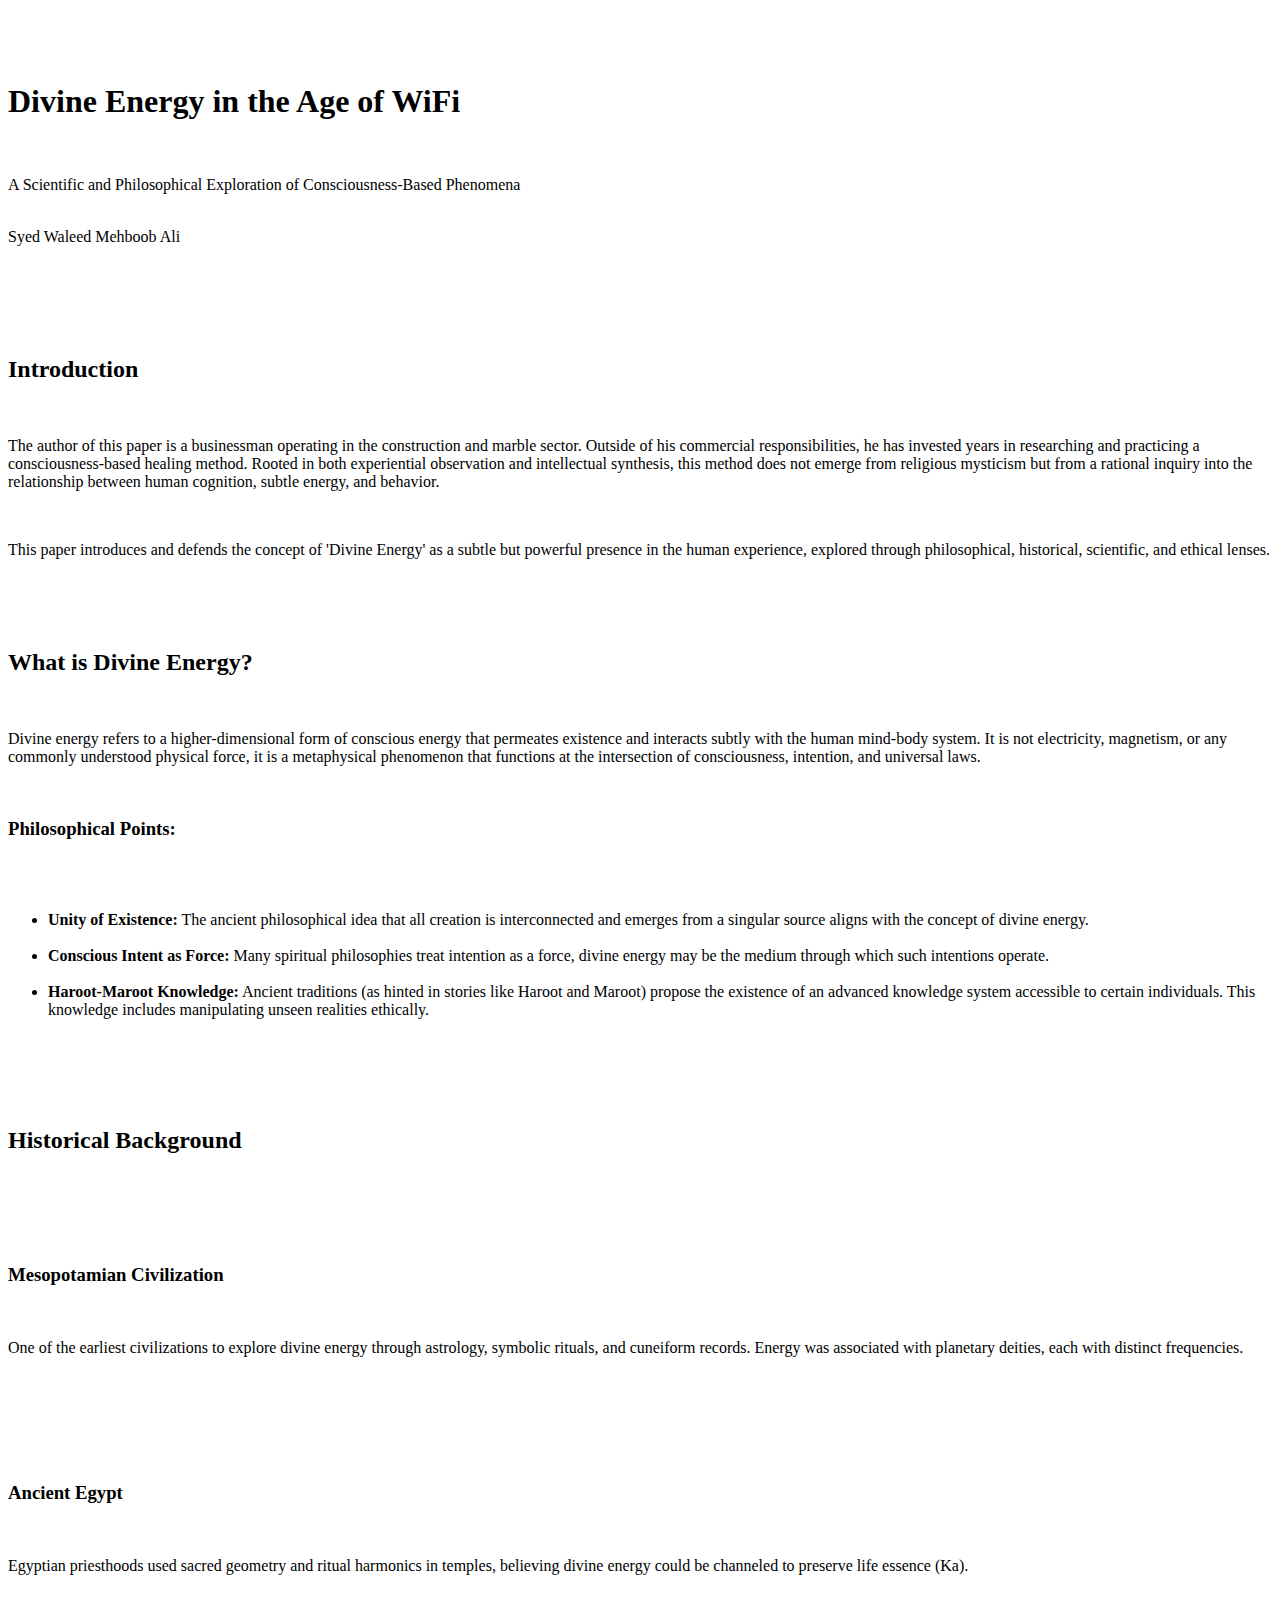
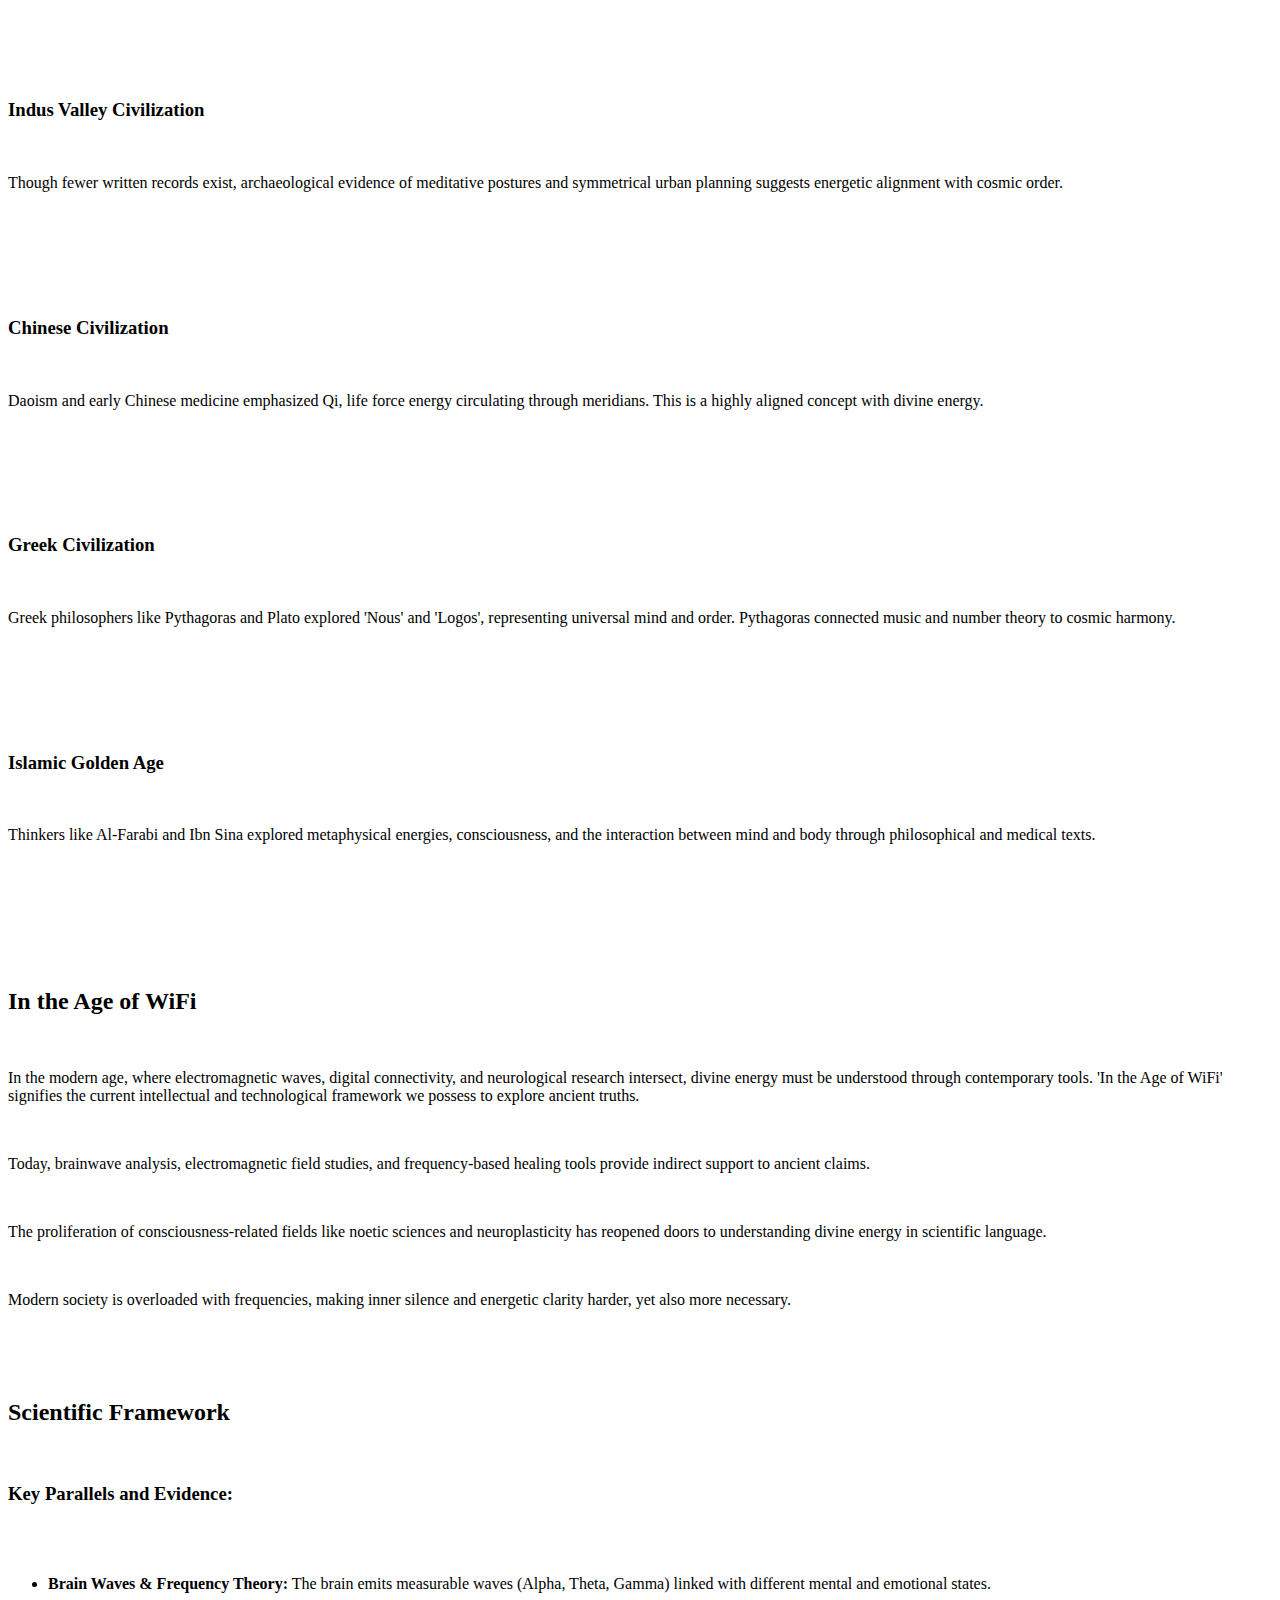
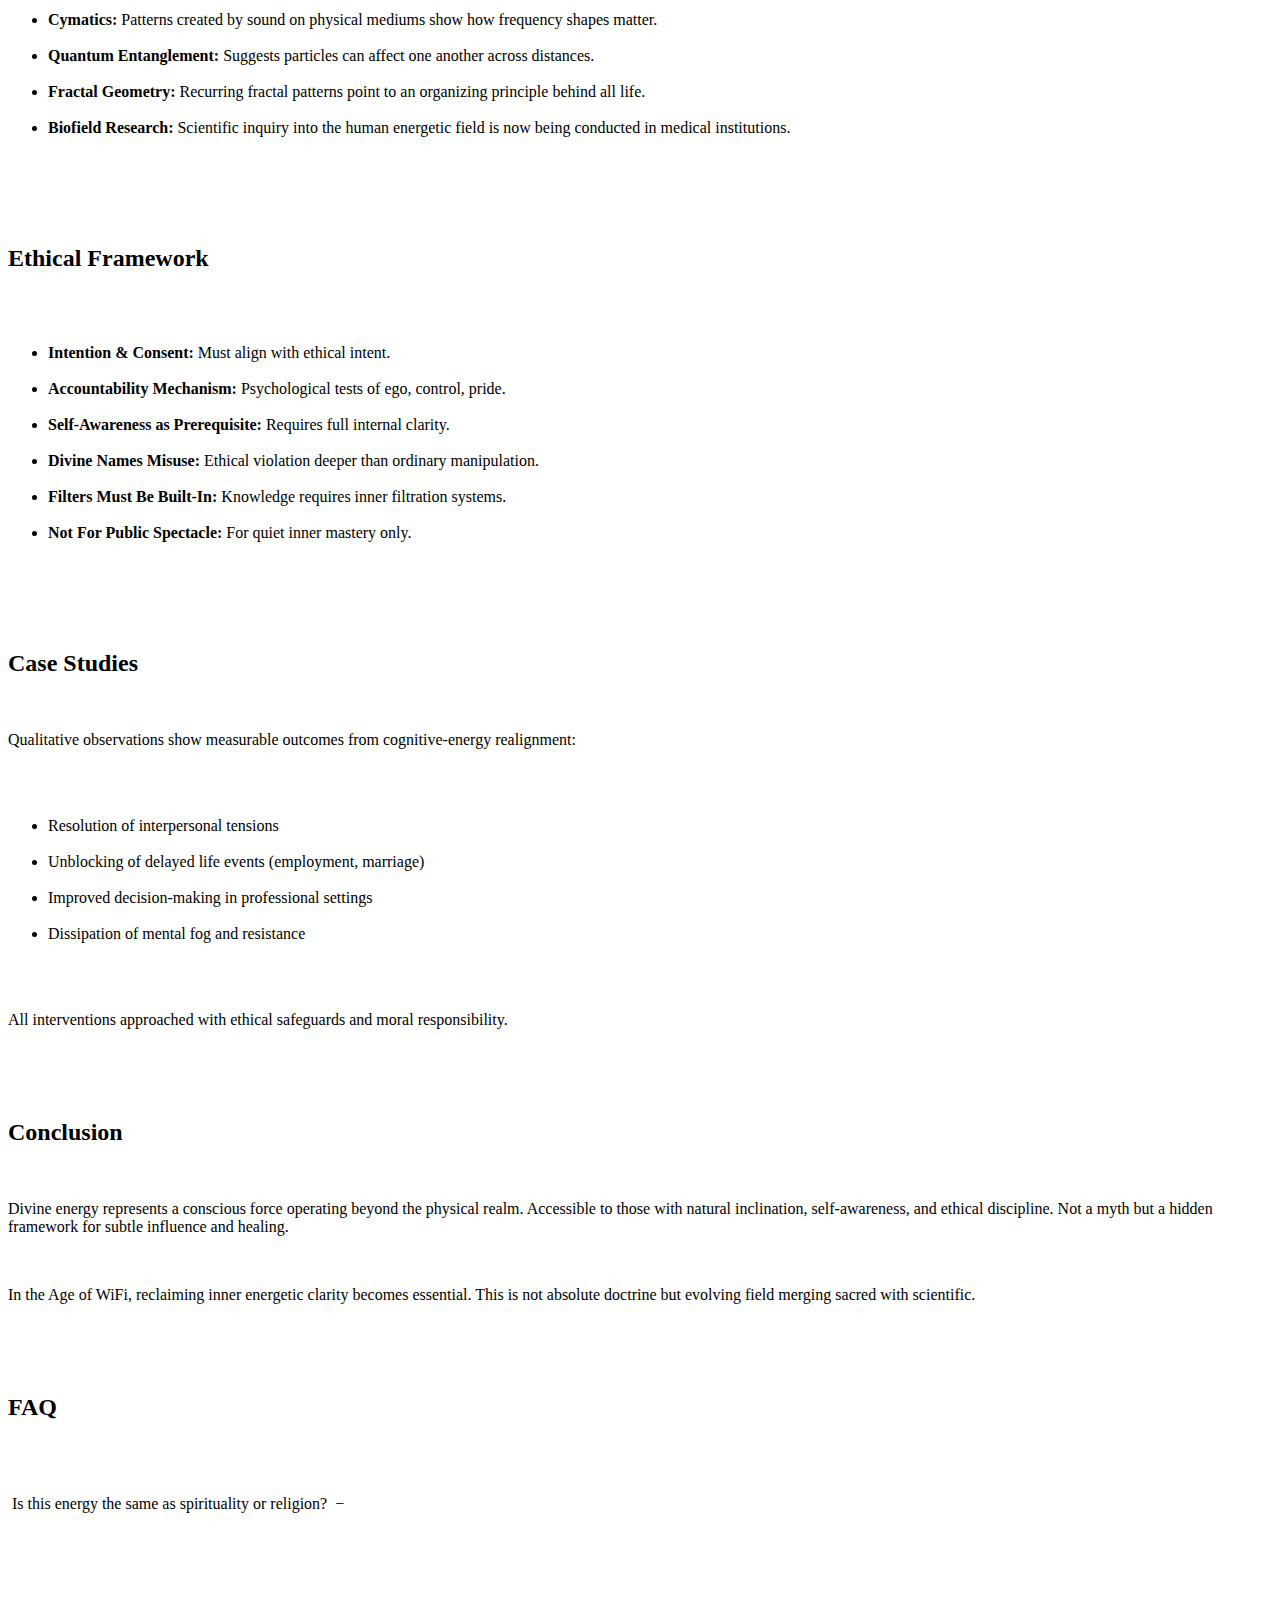
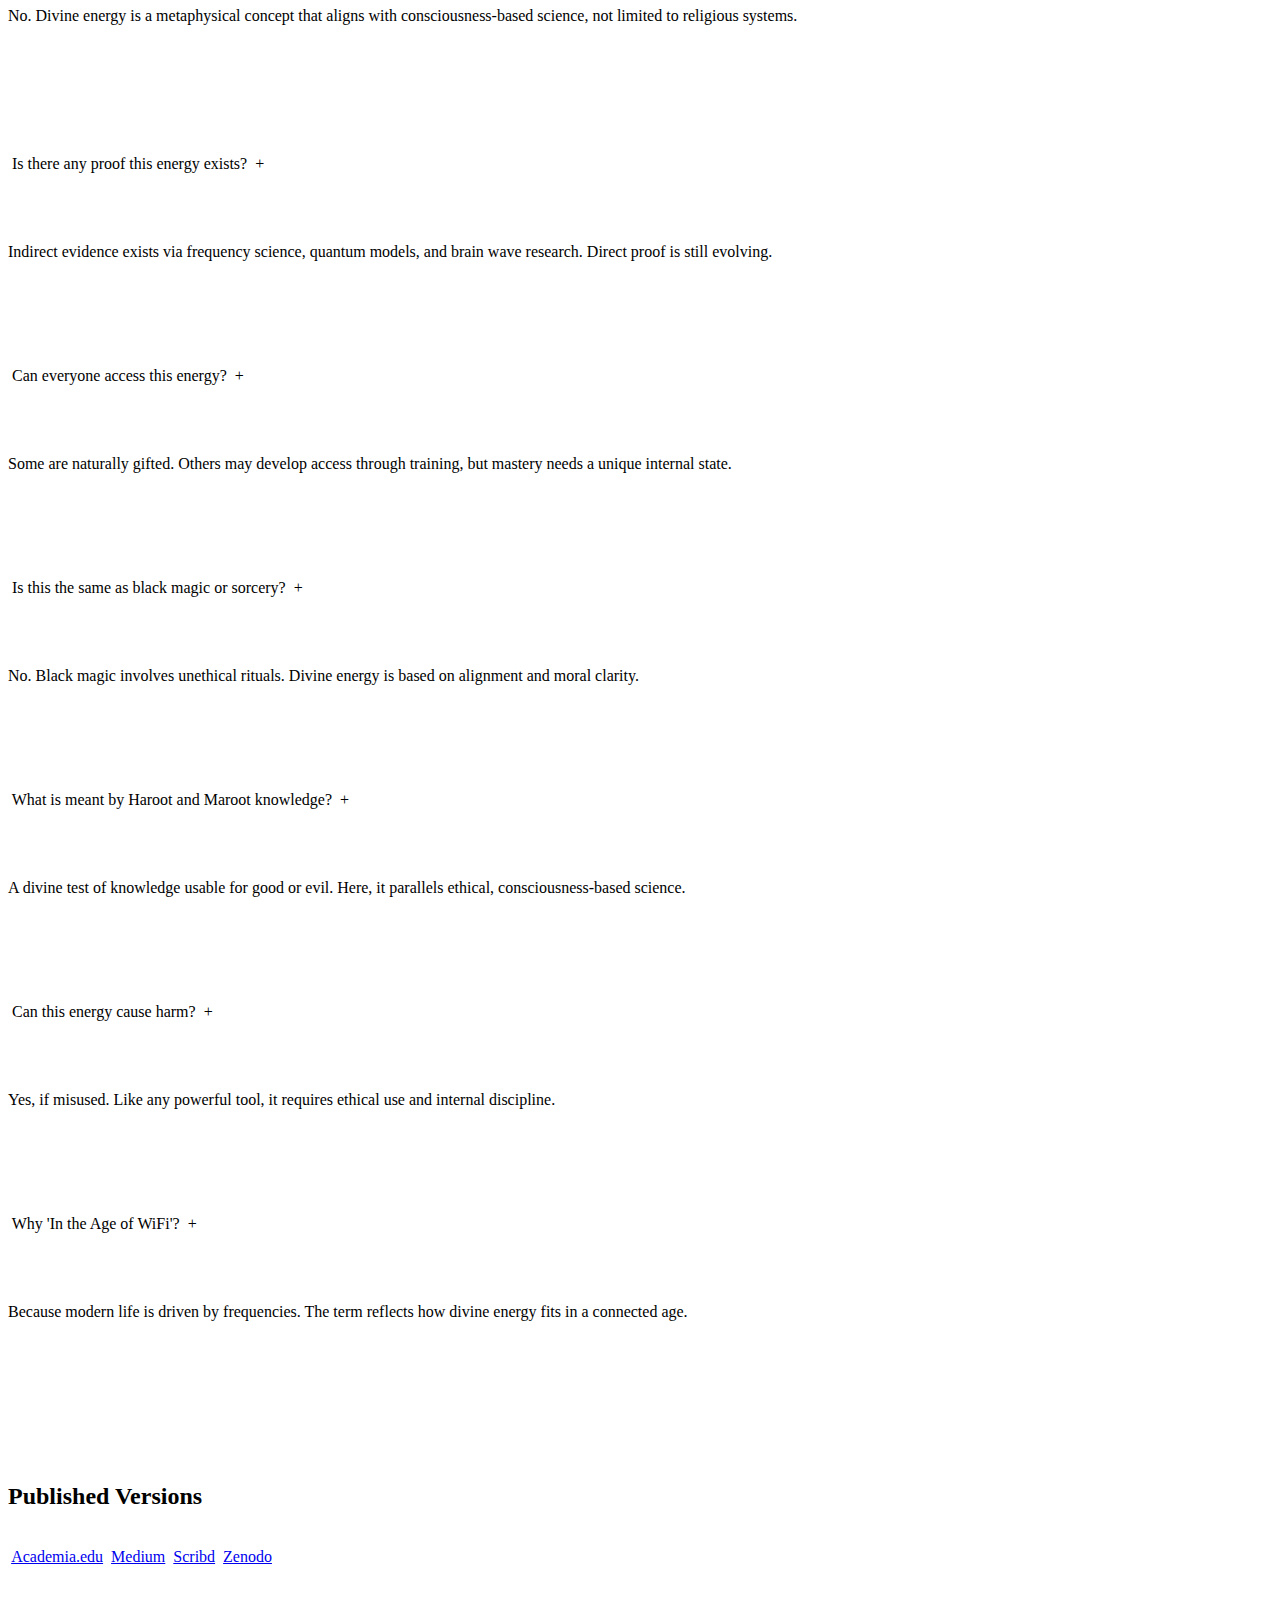
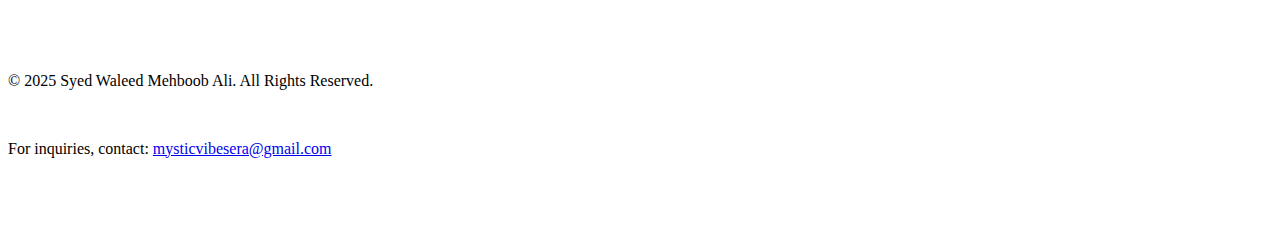
==== commit d4c94bda: "Update index.html" ====
--- a/index.html
+++ b/index.html
@@ -4,17 +4,16 @@
 ‎    <meta charset="UTF-8">
 ‎    <meta name="viewport" content="width=device-width, initial-scale=1.0">
 ‎    <title>Divine Energy in the Age of WiFi | Syed Waleed Mehboob Ali</title>
-‎    <link rel="stylesheet" href="https://cdnjs.cloudflare.com/ajax/libs/font-awesome/6.4.0/css/all.min.css">
-‎    <link href="https://fonts.googleapis.com/css2?family=Lora:wght@400;700&family=Open+Sans:wght@300;400;600&display=swap" rel="stylesheet">
+‎    <link href="https://fonts.googleapis.com/css2?family=Playfair+Display:wght@400;700&family=Roboto:wght@300;400;500&display=swap" rel="stylesheet">
 ‎    <style>
 ‎        /* ===== GLOBAL STYLES ===== */
 ‎        :root {
 ‎            --primary: #2c3e50;
 ‎            --secondary: #8e44ad;
 ‎            --accent: #e74c3c;
-‎            --text: #333333;
-‎            --light: #f9f9f9;
-‎            --border: #e1e1e1;
+‎            --text: #333;
+‎            --light: #f8f9fa;
+‎            --dark: #212529;
 ‎        }
 ‎        
 ‎        * {
@@ -24,100 +23,120 @@
 ‎        }
 ‎        
 ‎        body {
-‎            font-family: 'Open Sans', sans-serif;
-‎            line-height: 1.8;
+‎            font-family: 'Roboto', sans-serif;
+‎            line-height: 1.7;
 ‎            color: var(--text);
-‎            background: var(--light);
+‎            background: white;
 ‎            scroll-behavior: smooth;
 ‎        }
 ‎        
-‎        h1, h2, h3, h4 {
-‎            font-family: 'Lora', serif;
+‎        h1, h2, h3 {
+‎            font-family: 'Playfair Display', serif;
 ‎            color: var(--primary);
 ‎            font-weight: 700;
 ‎        }
 ‎        
-‎        a {
-‎            color: var(--secondary);
-‎            text-decoration: none;
-‎            transition: all 0.3s ease;
-‎        }
-‎        
-‎        a:hover {
-‎            color: var(--accent);
-‎        }
-‎        
-‎        /* ===== HEADER/HERO SECTION ===== */
+‎        .container {
+‎            max-width: 1200px;
+‎            margin: 0 auto;
+‎            padding: 0 2rem;
+‎        }
+‎        
+‎        section {
+‎            padding: 5rem 0;
+‎            border-bottom: 1px solid rgba(0,0,0,0.1);
+‎        }
+‎        
+‎        /* ===== ANIMATED HEADER ===== */
 ‎        .hero {
 ‎            height: 100vh;
-‎            background: 
-‎                linear-gradient(rgba(255,255,255,0.9), rgba(255,255,255,0.9)), 
-‎                url('https://images.unsplash.com/photo-1451187580459-43490279c0fa?ixlib=rb-1.2.1&auto=format&fit=crop&w=1352&q=80') center/cover;
 ‎            display: flex;
 ‎            flex-direction: column;
 ‎            justify-content: center;
 ‎            align-items: center;
 ‎            text-align: center;
+‎            background: linear-gradient(135deg, #f5f7fa 0%, #c3cfe2 100%);
+‎            position: relative;
+‎            overflow: hidden;
+‎        }
+‎        
+‎        .hero::before {
+‎            content: '';
+‎            position: absolute;
+‎            top: 0;
+‎            left: 0;
+‎            width: 100%;
+‎            height: 100%;
+‎            background: url('data:image/svg+xml;utf8,<svg xmlns="http://www.w3.org/2000/svg" viewBox="0 0 100 100" preserveAspectRatio="none"><path fill="%238e44ad" opacity="0.05" d="M0,0 L100,0 L100,100 L0,100 Z" /></svg>');
+‎            background-size: cover;
+‎            animation: pulse 15s infinite alternate;
+‎        }
+‎        
+‎        @keyframes pulse {
+‎            0% { transform: scale(1); opacity: 0.05; }
+‎            100% { transform: scale(1.2); opacity: 0.1; }
+‎        }
+‎        
+‎        .hero-content {
+‎            position: relative;
+‎            z-index: 2;
+‎            max-width: 800px;
 ‎            padding: 0 2rem;
-‎            border-bottom: 1px solid var(--border);
 ‎        }
 ‎        
 ‎        .hero h1 {
-‎            font-size: 3rem;
+‎            font-size: 3.5rem;
 ‎            margin-bottom: 1.5rem;
-‎            color: var(--primary);
-‎            line-height: 1.3;
+‎            animation: fadeInDown 1s ease;
 ‎        }
 ‎        
 ‎        .hero p {
 ‎            font-size: 1.3rem;
-‎            max-width: 800px;
-‎            margin: 0 auto 2rem;
-‎            color: var(--primary);
-‎            font-weight: 300;
+‎            margin-bottom: 2rem;
+‎            animation: fadeInUp 1.5s ease;
 ‎        }
 ‎        
 ‎        .author-name {
 ‎            display: inline-block;
-‎            padding: 0.5rem 1.5rem;
-‎            background: rgba(142, 68, 173, 0.1);
-‎            color: var(--secondary);
+‎            padding: 0.8rem 2rem;
+‎            background: var(--secondary);
+‎            color: white;
 ‎            border-radius: 50px;
-‎            font-weight: 600;
-‎            margin-top: 1rem;
-‎        }
-‎        
-‎        /* ===== MAIN CONTENT SECTIONS ===== */
-‎        .container {
-‎            max-width: 1100px;
-‎            margin: 0 auto;
-‎            padding: 4rem 2rem;
-‎        }
-‎        
-‎        .content-section {
-‎            background: white;
-‎            border-radius: 8px;
-‎            box-shadow: 0 5px 15px rgba(0,0,0,0.05);
-‎            padding: 3rem;
+‎            font-weight: 500;
+‎            font-family: 'Roboto', sans-serif;
+‎            animation: fadeIn 2s ease;
+‎        }
+‎        
+‎        @keyframes fadeInDown {
+‎            from { opacity: 0; transform: translateY(-30px); }
+‎            to { opacity: 1; transform: translateY(0); }
+‎        }
+‎        
+‎        @keyframes fadeInUp {
+‎            from { opacity: 0; transform: translateY(30px); }
+‎            to { opacity: 1; transform: translateY(0); }
+‎        }
+‎        
+‎        @keyframes fadeIn {
+‎            from { opacity: 0; }
+‎            to { opacity: 1; }
+‎        }
+‎        
+‎        /* ===== CONTENT SECTIONS ===== */
+‎        h2 {
+‎            font-size: 2.5rem;
 ‎            margin-bottom: 3rem;
-‎            border: 1px solid var(--border);
-‎        }
-‎        
-‎        h2 {
-‎            font-size: 2.3rem;
-‎            margin-bottom: 2rem;
 ‎            position: relative;
-‎            padding-bottom: 1rem;
 ‎        }
 ‎        
 ‎        h2::after {
 ‎            content: '';
 ‎            position: absolute;
-‎            bottom: 0;
+‎            bottom: -15px;
 ‎            left: 0;
-‎            width: 60px;
-‎            height: 3px;
-‎            background: var(--accent);
+‎            width: 80px;
+‎            height: 4px;
+‎            background: var(--secondary);
 ‎        }
 ‎        
 ‎        h3 {
@@ -129,10 +148,9 @@
 ‎        p {
 ‎            margin-bottom: 1.5rem;
 ‎            font-size: 1.1rem;
-‎            line-height: 1.8;
-‎        }
-‎        
-‎        ul, ol {
+‎        }
+‎        
+‎        ul {
 ‎            margin-left: 2rem;
 ‎            margin-bottom: 2rem;
 ‎        }
@@ -142,11 +160,11 @@
 ‎            position: relative;
 ‎        }
 ‎        
-‎        /* ===== TIMELINE SECTION ===== */
+‎        /* ===== HISTORICAL TIMELINE ===== */
 ‎        .timeline {
 ‎            position: relative;
-‎            max-width: 900px;
-‎            margin: 3rem auto;
+‎            max-width: 1000px;
+‎            margin: 4rem auto;
 ‎        }
 ‎        
 ‎        .timeline::before {
@@ -154,14 +172,14 @@
 ‎            position: absolute;
 ‎            top: 0;
 ‎            left: 50%;
+‎            transform: translateX(-50%);
 ‎            width: 2px;
 ‎            height: 100%;
 ‎            background: var(--secondary);
-‎            transform: translateX(-50%);
 ‎        }
 ‎        
 ‎        .timeline-item {
-‎            padding: 20px 50px;
+‎            padding: 2rem;
 ‎            position: relative;
 ‎            width: 50%;
 ‎            box-sizing: border-box;
@@ -170,75 +188,46 @@
 ‎        .timeline-item:nth-child(odd) {
 ‎            left: 0;
 ‎            text-align: right;
+‎            padding-right: 4rem;
 ‎        }
 ‎        
 ‎        .timeline-item:nth-child(even) {
 ‎            left: 50%;
-‎        }
-‎        
-‎        .timeline-img {
-‎            position: absolute;
-‎            width: 100px;
-‎            height: 100px;
-‎            border-radius: 50%;
-‎            background-size: cover;
-‎            background-position: center;
-‎            border: 5px solid white;
-‎            box-shadow: 0 3px 10px rgba(0,0,0,0.1);
-‎            top: 20px;
-‎        }
-‎        
-‎        .timeline-item:nth-child(odd) .timeline-img {
-‎            right: -50px;
-‎        }
-‎        
-‎        .timeline-item:nth-child(even) .timeline-img {
-‎            left: -50px;
+‎            padding-left: 4rem;
 ‎        }
 ‎        
 ‎        .timeline-content {
 ‎            background: white;
-‎            padding: 1.5rem;
+‎            padding: 2rem;
 ‎            border-radius: 8px;
-‎            box-shadow: 0 3px 10px rgba(0,0,0,0.1);
-‎        }
-‎        
-‎        /* ===== SCIENCE GRID SECTION ===== */
-‎        .science-grid {
-‎            display: grid;
-‎            grid-template-columns: repeat(auto-fit, minmax(300px, 1fr));
-‎            gap: 2rem;
-‎            margin-top: 3rem;
-‎        }
-‎        
-‎        .science-card {
-‎            background: white;
-‎            border-radius: 8px;
-‎            overflow: hidden;
-‎            box-shadow: 0 5px 15px rgba(0,0,0,0.1);
-‎            transition: transform 0.3s ease, box-shadow 0.3s ease;
-‎            border: 1px solid var(--border);
-‎        }
-‎        
-‎        .science-card:hover {
-‎            transform: translateY(-10px);
-‎            box-shadow: 0 15px 30px rgba(0,0,0,0.15);
-‎        }
-‎        
-‎        .science-card img {
-‎            width: 100%;
-‎            height: 200px;
-‎            object-fit: cover;
-‎            border-bottom: 1px solid var(--border);
-‎        }
-‎        
-‎        .science-card-content {
-‎            padding: 1.5rem;
-‎        }
-‎        
-‎        .science-card h3 {
-‎            margin: 0 0 1rem;
-‎            color: var(--primary);
+‎            box-shadow: 0 5px 25px rgba(0,0,0,0.1);
+‎            position: relative;
+‎        }
+‎        
+‎        .timeline-item:nth-child(odd) .timeline-content::after {
+‎            content: '';
+‎            position: absolute;
+‎            right: -10px;
+‎            top: 50%;
+‎            transform: translateY(-50%);
+‎            width: 0;
+‎            height: 0;
+‎            border-top: 10px solid transparent;
+‎            border-bottom: 10px solid transparent;
+‎            border-left: 10px solid white;
+‎        }
+‎        
+‎        .timeline-item:nth-child(even) .timeline-content::after {
+‎            content: '';
+‎            position: absolute;
+‎            left: -10px;
+‎            top: 50%;
+‎            transform: translateY(-50%);
+‎            width: 0;
+‎            height: 0;
+‎            border-top: 10px solid transparent;
+‎            border-bottom: 10px solid transparent;
+‎            border-right: 10px solid white;
 ‎        }
 ‎        
 ‎        /* ===== FAQ SECTION ===== */
@@ -248,8 +237,8 @@
 ‎        }
 ‎        
 ‎        .faq-item {
-‎            margin-bottom: 1rem;
-‎            border: 1px solid var(--border);
+‎            margin-bottom: 1.5rem;
+‎            border: 1px solid rgba(0,0,0,0.1);
 ‎            border-radius: 8px;
 ‎            overflow: hidden;
 ‎            transition: all 0.3s ease;
@@ -266,8 +255,7 @@
 ‎            justify-content: space-between;
 ‎            align-items: center;
 ‎            cursor: pointer;
-‎            font-weight: 600;
-‎            color: var(--primary);
+‎            font-weight: 500;
 ‎        }
 ‎        
 ‎        .faq-answer {
@@ -301,89 +289,55 @@
 ‎            display: grid;
 ‎            grid-template-columns: repeat(auto-fit, minmax(250px, 1fr));
 ‎            gap: 1.5rem;
-‎            margin-top: 2rem;
+‎            margin-top: 3rem;
 ‎        }
 ‎        
 ‎        .publication-link {
-‎            display: flex;
-‎            align-items: center;
-‎            gap: 10px;
-‎            padding: 1rem;
+‎            display: block;
+‎            padding: 1.5rem;
 ‎            background: white;
 ‎            border-radius: 8px;
+‎            box-shadow: 0 5px 15px rgba(0,0,0,0.05);
 ‎            transition: all 0.3s ease;
-‎            text-decoration: none;
-‎            color: var(--primary);
-‎            border: 1px solid var(--border);
+‎            text-align: center;
+‎            color: var(--text);
+‎            border: 1px solid rgba(0,0,0,0.1);
 ‎        }
 ‎        
 ‎        .publication-link:hover {
-‎            transform: translateY(-3px);
-‎            box-shadow: 0 5px 15px rgba(0,0,0,0.1);
+‎            transform: translateY(-5px);
+‎            box-shadow: 0 10px 25px rgba(0,0,0,0.1);
 ‎            border-color: var(--secondary);
 ‎            color: var(--secondary);
-‎        }
-‎        
-‎        .publication-link i {
-‎            font-size: 1.5rem;
 ‎        }
 ‎        
 ‎        /* ===== FOOTER ===== */
 ‎        footer {
 ‎            background: var(--primary);
-‎            padding: 3rem 0;
+‎            color: white;
+‎            padding: 4rem 0;
 ‎            text-align: center;
-‎            color: white;
-‎        }
-‎        
-‎        .footer-container {
-‎            max-width: 1100px;
-‎            margin: 0 auto;
-‎            padding: 0 2rem;
-‎        }
-‎        
-‎        .social-icons {
-‎            display: flex;
-‎            justify-content: center;
-‎            gap: 1.5rem;
-‎            margin-bottom: 2rem;
-‎        }
-‎        
-‎        .social-icons a {
-‎            color: white;
-‎            font-size: 1.5rem;
-‎            transition: color 0.3s ease, transform 0.3s ease;
-‎        }
-‎        
-‎        .social-icons a:hover {
-‎            color: var(--accent);
-‎            transform: translateY(-3px);
+‎        }
+‎        
+‎        .copyright {
+‎            margin-top: 2rem;
+‎            opacity: 0.8;
+‎            font-size: 0.9rem;
 ‎        }
 ‎        
 ‎        footer a {
 ‎            color: var(--accent);
 ‎            text-decoration: none;
-‎            font-weight: 600;
-‎        }
-‎        
-‎        .copyright {
-‎            margin-top: 1rem;
-‎            font-size: 0.9rem;
-‎            opacity: 0.8;
 ‎        }
 ‎        
 ‎        /* ===== RESPONSIVE DESIGN ===== */
 ‎        @media (max-width: 768px) {
 ‎            .hero h1 {
-‎                font-size: 2.3rem;
+‎                font-size: 2.5rem;
 ‎            }
 ‎            
 ‎            .hero p {
 ‎                font-size: 1.1rem;
-‎            }
-‎            
-‎            .content-section {
-‎                padding: 2rem;
 ‎            }
 ‎            
 ‎            .timeline::before {
@@ -392,8 +346,8 @@
 ‎            
 ‎            .timeline-item {
 ‎                width: 100%;
-‎                padding-left: 70px;
-‎                padding-right: 25px;
+‎                padding-left: 4rem;
+‎                padding-right: 1rem;
 ‎                text-align: left;
 ‎            }
 ‎            
@@ -402,52 +356,37 @@
 ‎                left: 0;
 ‎            }
 ‎            
-‎            .timeline-img {
-‎                left: 15px !important;
-‎                right: auto !important;
-‎                width: 60px;
-‎                height: 60px;
-‎            }
-‎        }
-‎        
-‎        @media (max-width: 576px) {
-‎            .hero h1 {
-‎                font-size: 2rem;
-‎            }
-‎            
-‎            h2 {
-‎                font-size: 1.8rem;
-‎            }
-‎            
-‎            .science-grid {
-‎                grid-template-columns: 1fr;
-‎            }
-‎            
-‎            .publications {
-‎                grid-template-columns: 1fr;
+‎            .timeline-item:nth-child(odd) .timeline-content::after,
+‎            .timeline-item:nth-child(even) .timeline-content::after {
+‎                left: -10px;
+‎                right: auto;
+‎                border-right: 10px solid white;
+‎                border-left: none;
 ‎            }
 ‎        }
 ‎    </style>
 ‎</head>
 ‎<body>
-‎    <!-- ===== HERO SECTION ===== -->
+‎    <!-- ===== ANIMATED HEADER ===== -->
 ‎    <header class="hero">
-‎        <h1>Divine Energy in the Age of WiFi</h1>
-‎        <p>A Consciousness-Based Approach to Metaphysical Phenomena</p>
-‎        <span class="author-name">Syed Waleed Mehboob Ali</span>
+‎        <div class="hero-content">
+‎            <h1>Divine Energy in the Age of WiFi</h1>
+‎            <p>A Scientific and Philosophical Exploration of Consciousness-Based Phenomena</p>
+‎            <div class="author-name">Syed Waleed Mehboob Ali</div>
+‎        </div>
 ‎    </header>
 ‎
 ‎    <!-- ===== MAIN CONTENT ===== -->
-‎    <main class="container">
+‎    <main>
 ‎        <!-- INTRODUCTION SECTION -->
-‎        <section class="content-section">
+‎        <section class="container">
 ‎            <h2>Introduction</h2>
 ‎            <p>The author of this paper is a businessman operating in the construction and marble sector. Outside of his commercial responsibilities, he has invested years in researching and practicing a consciousness-based healing method. Rooted in both experiential observation and intellectual synthesis, this method does not emerge from religious mysticism but from a rational inquiry into the relationship between human cognition, subtle energy, and behavior.</p>
-‎            <p>This paper introduces and defends the concept of 'Divine Energy' as a subtle but powerful presence in the human experience explored through philosophical, historical, scientific, and ethical lenses.</p>
+‎            <p>This paper introduces and defends the concept of 'Divine Energy' as a subtle but powerful presence in the human experience, explored through philosophical, historical, scientific, and ethical lenses.</p>
 ‎        </section>
 ‎
 ‎        <!-- WHAT IS DIVINE ENERGY SECTION -->
-‎        <section class="content-section">
+‎        <section class="container">
 ‎            <h2>What is Divine Energy?</h2>
 ‎            <p>Divine energy refers to a higher-dimensional form of conscious energy that permeates existence and interacts subtly with the human mind-body system. It is not electricity, magnetism, or any commonly understood physical force, it is a metaphysical phenomenon that functions at the intersection of consciousness, intention, and universal laws.</p>
 ‎            
@@ -460,42 +399,50 @@
 ‎        </section>
 ‎
 ‎        <!-- HISTORICAL BACKGROUND SECTION -->
-‎        <section class="content-section">
+‎        <section class="container">
 ‎            <h2>Historical Background</h2>
 ‎            <div class="timeline">
 ‎                <div class="timeline-item">
-‎                    <div class="timeline-img" style="background-image: url('https://images.unsplash.com/photo-1547347298-4074fc3086f0?ixlib=rb-1.2.1&auto=format&fit=crop&w=1350&q=80')"></div>
 ‎                    <div class="timeline-content">
 ‎                        <h3>Mesopotamian Civilization</h3>
 ‎                        <p>One of the earliest civilizations to explore divine energy through astrology, symbolic rituals, and cuneiform records. Energy was associated with planetary deities, each with distinct frequencies.</p>
 ‎                    </div>
 ‎                </div>
 ‎                <div class="timeline-item">
-‎                    <div class="timeline-img" style="background-image: url('https://images.unsplash.com/photo-1527061011665-3652c757a4d4?ixlib=rb-1.2.1&auto=format&fit=crop&w=1350&q=80')"></div>
 ‎                    <div class="timeline-content">
 ‎                        <h3>Ancient Egypt</h3>
 ‎                        <p>Egyptian priesthoods used sacred geometry and ritual harmonics in temples, believing divine energy could be channeled to preserve life essence (Ka).</p>
 ‎                    </div>
 ‎                </div>
 ‎                <div class="timeline-item">
-‎                    <div class="timeline-img" style="background-image: url('https://images.unsplash.com/photo-1588286840104-8957b019727f?ixlib=rb-1.2.1&auto=format&fit=crop&w=1350&q=80')"></div>
 ‎                    <div class="timeline-content">
 ‎                        <h3>Indus Valley Civilization</h3>
 ‎                        <p>Though fewer written records exist, archaeological evidence of meditative postures and symmetrical urban planning suggests energetic alignment with cosmic order.</p>
 ‎                    </div>
 ‎                </div>
 ‎                <div class="timeline-item">
-‎                    <div class="timeline-img" style="background-image: url('https://images.unsplash.com/photo-1547981609-4b6bfe67ca0b?ixlib=rb-1.2.1&auto=format&fit=crop&w=1350&q=80')"></div>
 ‎                    <div class="timeline-content">
 ‎                        <h3>Chinese Civilization</h3>
-‎                        <p>Daoism and early Chinese medicine emphasized Qi—life force energy circulating through meridians. This is a highly aligned concept with divine energy.</p>
+‎                        <p>Daoism and early Chinese medicine emphasized Qi, life force energy circulating through meridians. This is a highly aligned concept with divine energy.</p>
+‎                    </div>
+‎                </div>
+‎                <div class="timeline-item">
+‎                    <div class="timeline-content">
+‎                        <h3>Greek Civilization</h3>
+‎                        <p>Greek philosophers like Pythagoras and Plato explored 'Nous' and 'Logos', representing universal mind and order. Pythagoras connected music and number theory to cosmic harmony.</p>
+‎                    </div>
+‎                </div>
+‎                <div class="timeline-item">
+‎                    <div class="timeline-content">
+‎                        <h3>Islamic Golden Age</h3>
+‎                        <p>Thinkers like Al-Farabi and Ibn Sina explored metaphysical energies, consciousness, and the interaction between mind and body through philosophical and medical texts.</p>
 ‎                    </div>
 ‎                </div>
 ‎            </div>
 ‎        </section>
 ‎
 ‎        <!-- IN THE AGE OF WIFI SECTION -->
-‎        <section class="content-section">
+‎        <section class="container">
 ‎            <h2>In the Age of WiFi</h2>
 ‎            <p>In the modern age, where electromagnetic waves, digital connectivity, and neurological research intersect, divine energy must be understood through contemporary tools. 'In the Age of WiFi' signifies the current intellectual and technological framework we possess to explore ancient truths.</p>
 ‎            <p>Today, brainwave analysis, electromagnetic field studies, and frequency-based healing tools provide indirect support to ancient claims.</p>
@@ -504,73 +451,63 @@
 ‎        </section>
 ‎
 ‎        <!-- SCIENTIFIC FRAMEWORK SECTION -->
-‎        <section class="content-section">
+‎        <section class="container">
 ‎            <h2>Scientific Framework</h2>
-‎            <div class="science-grid">
-‎                <div class="science-card">
-‎                    <img src="https://images.unsplash.com/photo-1620641788421-7a1c342ea42e?ixlib=rb-1.2.1&auto=format&fit=crop&w=1350&q=80" alt="Brain Waves">
-‎                    <div class="science-card-content">
-‎                        <h3>Brain Waves & Frequency Theory</h3>
-‎                        <p>The brain emits measurable waves (Alpha, Theta, Gamma) linked with different mental and emotional states. These waves resonate with specific external stimuli.</p>
-‎                    </div>
-‎                </div>
-‎                <div class="science-card">
-‎                    <img src="https://images.unsplash.com/photo-1635070041078-e363dbe005cb?ixlib=rb-1.2.1&auto=format&fit=crop&w=1350&q=80" alt="Quantum Physics">
-‎                    <div class="science-card-content">
-‎                        <h3>Quantum Entanglement</h3>
-‎                        <p>Suggests particles can affect one another across distances, hinting at an interconnected matrix where conscious energy could operate nonlocally.</p>
-‎                    </div>
-‎                </div>
-‎                <div class="science-card">
-‎                    <img src="https://images.unsplash.com/photo-1579820010410-c10411aaaa88?ixlib=rb-1.2.1&auto=format&fit=crop&w=1350&q=80" alt="Fractals">
-‎                    <div class="science-card-content">
-‎                        <h3>Fractal Geometry in Nature</h3>
-‎                        <p>Recurring fractal patterns from galaxies to neurons point to an organizing principle behind all life—divine energy may be its carrier.</p>
-‎                    </div>
-‎                </div>
-‎            </div>
+‎            <h3>Key Parallels and Evidence:</h3>
+‎            <ul>
+‎                <li><strong>Brain Waves & Frequency Theory:</strong> The brain emits measurable waves (Alpha, Theta, Gamma) linked with different mental and emotional states.</li>
+‎                <li><strong>Cymatics:</strong> Patterns created by sound on physical mediums show how frequency shapes matter.</li>
+‎                <li><strong>Quantum Entanglement:</strong> Suggests particles can affect one another across distances.</li>
+‎                <li><strong>Fractal Geometry:</strong> Recurring fractal patterns point to an organizing principle behind all life.</li>
+‎                <li><strong>Biofield Research:</strong> Scientific inquiry into the human energetic field is now being conducted in medical institutions.</li>
+‎            </ul>
 ‎        </section>
 ‎
 ‎        <!-- ETHICAL FRAMEWORK SECTION -->
-‎        <section class="content-section">
+‎        <section class="container">
 ‎            <h2>Ethical Framework</h2>
 ‎            <ul>
-‎                <li><strong>Intention & Consent:</strong> The user of divine energy must align with ethical intent. Unauthorized influence, even if mentally induced, is a breach of ethical boundaries.</li>
-‎                <li><strong>Accountability Mechanism:</strong> Mastery of this energy comes with psychological tests ego, control, pride and must be filtered through a deep sense of personal accountability.</li>
-‎                <li><strong>Self-Awareness as Prerequisite:</strong> Mastery cannot occur without full internal clarity. Self-awareness includes accepting one's role as creation (makhlooq), not as an ultimate power.</li>
-‎                <li><strong>Divine Names Misuse:</strong> When divine names are used for harm, the ethical violation is far deeper than ordinary manipulation, akin to dark magic.</li>
-‎                <li><strong>Filters Must Be Built-In:</strong> As in advanced sciences, knowledge must come with inner filtration systems. The fear of accountability in the hereafter serves as a moral compass.</li>
-‎                <li><strong>Not For Public Spectacle:</strong> This knowledge is not for fame or public recognition, but quiet inner mastery and beneficial influence only.</li>
+‎                <li><strong>Intention & Consent:</strong> Must align with ethical intent.</li>
+‎                <li><strong>Accountability Mechanism:</strong> Psychological tests of ego, control, pride.</li>
+‎                <li><strong>Self-Awareness as Prerequisite:</strong> Requires full internal clarity.</li>
+‎                <li><strong>Divine Names Misuse:</strong> Ethical violation deeper than ordinary manipulation.</li>
+‎                <li><strong>Filters Must Be Built-In:</strong> Knowledge requires inner filtration systems.</li>
+‎                <li><strong>Not For Public Spectacle:</strong> For quiet inner mastery only.</li>
 ‎            </ul>
 ‎        </section>
 ‎
 ‎        <!-- CASE STUDIES SECTION -->
-‎        <section class="content-section">
+‎        <section class="container">
 ‎            <h2>Case Studies</h2>
-‎            <p>A range of qualitative case observations indicate measurable outcomes resulting from a non-invasive cognitive-energy realignment process. These include the resolution of interpersonal tensions, unblocking of delayed life events and improved decision-making trajectories in professional settings such as investment negotiations and business growth.</p>
-‎            <p>In multiple instances, individuals or entire family units reported a sudden dissipation of mental fog, unexplained resistance, or circumstantial stagnation without any material intervention or external counsel.</p>
-‎            <p>These cases suggest a recurring pattern of alignment between internal consciousness fields and external outcomes. The underlying mechanism may correlate with historical concepts found in ancient esoteric systems, particularly the knowledge tradition associated with Harut and Marut, understood here not as magical ritual but as an advanced model of consciousness-based influence.</p>
+‎            <p>Qualitative observations show measurable outcomes from cognitive-energy realignment:</p>
+‎            <ul>
+‎                <li>Resolution of interpersonal tensions</li>
+‎                <li>Unblocking of delayed life events (employment, marriage)</li>
+‎                <li>Improved decision-making in professional settings</li>
+‎                <li>Dissipation of mental fog and resistance</li>
+‎            </ul>
+‎            <p>All interventions approached with ethical safeguards and moral responsibility.</p>
 ‎        </section>
 ‎
 ‎        <!-- CONCLUSION SECTION -->
-‎        <section class="content-section">
+‎        <section class="container">
 ‎            <h2>Conclusion</h2>
-‎            <p>Divine energy, as understood in ancient traditions and being rediscovered in the age of technology, represents a conscious force operating beyond the physical realm. It is accessible to those with a natural inclination, deep self-awareness, and ethical discipline. This energy is not a myth it is a hidden framework through which subtle influence, healing, and alignment occur. In the Age of WiFi, as frequencies surround and shape us more than ever, reclaiming inner energetic clarity becomes not only possible but essential.</p>
-‎            <p>The author proposes this not as an absolute doctrine but as an evolving field of inquiry that merges the sacred with the scientific. While not yet measurable by standard instruments, divine energy manifests in human transformation, intention, and synchronicity. It is a gift, a test, and a tool.</p>
+‎            <p>Divine energy represents a conscious force operating beyond the physical realm. Accessible to those with natural inclination, self-awareness, and ethical discipline. Not a myth but a hidden framework for subtle influence and healing.</p>
+‎            <p>In the Age of WiFi, reclaiming inner energetic clarity becomes essential. This is not absolute doctrine but evolving field merging sacred with scientific.</p>
 ‎        </section>
 ‎
 ‎        <!-- FAQ SECTION -->
-‎        <section class="content-section">
+‎        <section class="container">
 ‎            <h2>FAQ</h2>
 ‎            <div class="faq-container">
-‎                <div class="faq-item">
+‎                <div class="faq-item active">
 ‎                    <div class="faq-question">
 ‎                        Is this energy the same as spirituality or religion?
-‎                        <span class="toggle-icon">+</span>
-‎                    </div>
-‎                    <div class="faq-answer">
+‎                        <span class="toggle-icon">−</span>
+‎                    </div>
+‎                    <div class="faq-answer" style="max-height: 500px; padding: 1.5rem 0;">
 ‎                        <div class="faq-answer-inner">
-‎                            <p>No. Divine energy is a metaphysical concept that can align with—but is not limited to—religious frameworks. It is more aligned with consciousness-based science.</p>
+‎                            <p>No. Divine energy is a metaphysical concept that aligns with consciousness-based science, not limited to religious systems.</p>
 ‎                        </div>
 ‎                    </div>
 ‎                </div>
@@ -581,7 +518,7 @@
 ‎                    </div>
 ‎                    <div class="faq-answer">
 ‎                        <div class="faq-answer-inner">
-‎                            <p>There is growing indirect evidence through frequency science, noetic studies, quantum models, and brain wave research. But direct physical evidence is still evolving.</p>
+‎                            <p>Indirect evidence exists via frequency science, quantum models, and brain wave research. Direct proof is still evolving.</p>
 ‎                        </div>
 ‎                    </div>
 ‎                </div>
@@ -592,7 +529,7 @@
 ‎                    </div>
 ‎                    <div class="faq-answer">
 ‎                        <div class="faq-answer-inner">
-‎                            <p>Not equally. Some are born with a natural affinity. Others may train and develop partial access, but mastery requires a specific internal configuration.</p>
+‎                            <p>Some are naturally gifted. Others may develop access through training, but mastery needs a unique internal state.</p>
 ‎                        </div>
 ‎                    </div>
 ‎                </div>
@@ -603,43 +540,62 @@
 ‎                    </div>
 ‎                    <div class="faq-answer">
 ‎                        <div class="faq-answer-inner">
-‎                            <p>No. Black magic relies on rituals and often unethical intent. Divine energy operates through inner alignment and moral clarity.</p>
+‎                            <p>No. Black magic involves unethical rituals. Divine energy is based on alignment and moral clarity.</p>
 ‎                        </div>
 ‎                    </div>
 ‎                </div>
+‎                <div class="faq-item">
+‎                    <div class="faq-question">
+‎                        What is meant by Haroot and Maroot knowledge?
+‎                        <span class="toggle-icon">+</span>
+‎                    </div>
+‎                    <div class="faq-answer">
+‎                        <div class="faq-answer-inner">
+‎                            <p>A divine test of knowledge usable for good or evil. Here, it parallels ethical, consciousness-based science.</p>
+‎                        </div>
+‎                    </div>
+‎                </div>
+‎                <div class="faq-item">
+‎                    <div class="faq-question">
+‎                        Can this energy cause harm?
+‎                        <span class="toggle-icon">+</span>
+‎                    </div>
+‎                    <div class="faq-answer">
+‎                        <div class="faq-answer-inner">
+‎                            <p>Yes, if misused. Like any powerful tool, it requires ethical use and internal discipline.</p>
+‎                        </div>
+‎                    </div>
+‎                </div>
+‎                <div class="faq-item">
+‎                    <div class="faq-question">
+‎                        Why 'In the Age of WiFi'?
+‎                        <span class="toggle-icon">+</span>
+‎                    </div>
+‎                    <div class="faq-answer">
+‎                        <div class="faq-answer-inner">
+‎                            <p>Because modern life is driven by frequencies. The term reflects how divine energy fits in a connected age.</p>
+‎                        </div>
+‎                    </div>
+‎                </div>
 ‎            </div>
 ‎        </section>
 ‎
 ‎        <!-- PUBLISHED VERSIONS SECTION -->
-‎        <section class="content-section">
+‎        <section class="container">
 ‎            <h2>Published Versions</h2>
 ‎            <div class="publications">
-‎                <a href="https://www.academia.edu/128772972/Divine_Energy_in_the_Age_of_WiFi" class="publication-link" target="_blank">
-‎                    <i class="fas fa-book-open"></i> Academia.edu
-‎                </a>
-‎                <a href="https://medium.com/@mysticvibesera/divine-energy-in-the-age-of-wifi-50a3ff7e90b9" class="publication-link" target="_blank">
-‎                    <i class="fab fa-medium"></i> Medium
-‎                </a>
-‎                <a href="https://www.scribd.com/document/849315658/Divine-Energy-in-the-Age-of-WiFi" class="publication-link" target="_blank">
-‎                    <i class="fas fa-scroll"></i> Scribd
-‎                </a>
-‎                <a href="https://zenodo.org/records/15205348" class="publication-link" target="_blank">
-‎                    <i class="fas fa-archive"></i> Zenodo
-‎                </a>
+‎                <a href="https://www.academia.edu/128772972/Divine_Energy_in_the_Age_of_WiFi" class="publication-link" target="_blank">Academia.edu</a>
+‎                <a href="https://medium.com/@mysticvibesera/divine-energy-in-the-age-of-wifi-50a3ff7e90b9" class="publication-link" target="_blank">Medium</a>
+‎                <a href="https://www.scribd.com/document/849315658/Divine-Energy-in-the-Age-of-WiFi" class="publication-link" target="_blank">Scribd</a>
+‎                <a href="https://zenodo.org/records/15205348" class="publication-link" target="_blank">Zenodo</a>
 ‎            </div>
 ‎        </section>
 ‎    </main>
 ‎
 ‎    <!-- ===== FOOTER ===== -->
 ‎    <footer>
-‎        <div class="footer-container">
-‎            <div class="social-icons">
-‎                <a href="#"><i class="fab fa-twitter"></i></a>
-‎                <a href="#"><i class="fab fa-instagram"></i></a>
-‎                <a href="#"><i class="fab fa-linkedin"></i></a>
-‎                <a href="mailto:mysticvibesera@gmail.com"><i class="fas fa-envelope"></i></a>
-‎            </div>
-‎            <p>© 2025 <strong>Syed Waleed Mehboob Ali</strong>. All Rights Reserved.</p>
+‎        <div class="container">
+‎            <p>© 2025 Syed Waleed Mehboob Ali. All Rights Reserved.</p>
 ‎            <p class="copyright">For inquiries, contact: <a href="mailto:mysticvibesera@gmail.com">mysticvibesera@gmail.com</a></p>
 ‎        </div>
 ‎    </footer>
@@ -649,28 +605,29 @@
 ‎        document.querySelectorAll('.faq-question').forEach(question => {
 ‎            question.addEventListener('click', () => {
 ‎                const item = question.parentElement;
-‎                item.classList.toggle('active');
+‎                const isActive = item.classList.contains('active');
 ‎                
-‎                // Change icon
-‎                const icon = question.querySelector('.toggle-icon');
-‎                icon.textContent = item.classList.contains('active') ? '−' : '+';
+‎                // Close all other items
+‎                document.querySelectorAll('.faq-item').forEach(el => {
+‎                    el.classList.remove('active');
+‎                    el.querySelector('.faq-answer').style.maxHeight = null;
+‎                    el.querySelector('.faq-answer').style.padding = null;
+‎                    el.querySelector('.toggle-icon').textContent = '+';
+‎                });
 ‎                
-‎                // Smooth scroll to keep question visible
-‎                if (item.classList.contains('active')) {
-‎                    item.scrollIntoView({ behavior: 'smooth', block: 'nearest' });
+‎                // Toggle current item if not active
+‎                if (!isActive) {
+‎                    item.classList.add('active');
+‎                    const answer = item.querySelector('.faq-answer');
+‎                    answer.style.maxHeight = answer.scrollHeight + 'px';
+‎                    answer.style.padding = '1.5rem 0';
+‎                    item.querySelector('.toggle-icon').textContent = '−';
 ‎                }
 ‎            });
 ‎        });
 ‎
-‎        // Smooth scrolling for navigation
-‎        document.querySelectorAll('a[href^="#"]').forEach(anchor => {
-‎            anchor.addEventListener('click', function(e) {
-‎                e.preventDefault();
-‎                document.querySelector(this.getAttribute('href')).scrollIntoView({
-‎                    behavior: 'smooth'
-‎                });
-‎            });
-‎        });
+‎        // Auto-open first FAQ item
+‎        document.querySelector('.faq-item').classList.add('active');
 ‎    </script>
 ‎</body>
 ‎</html>
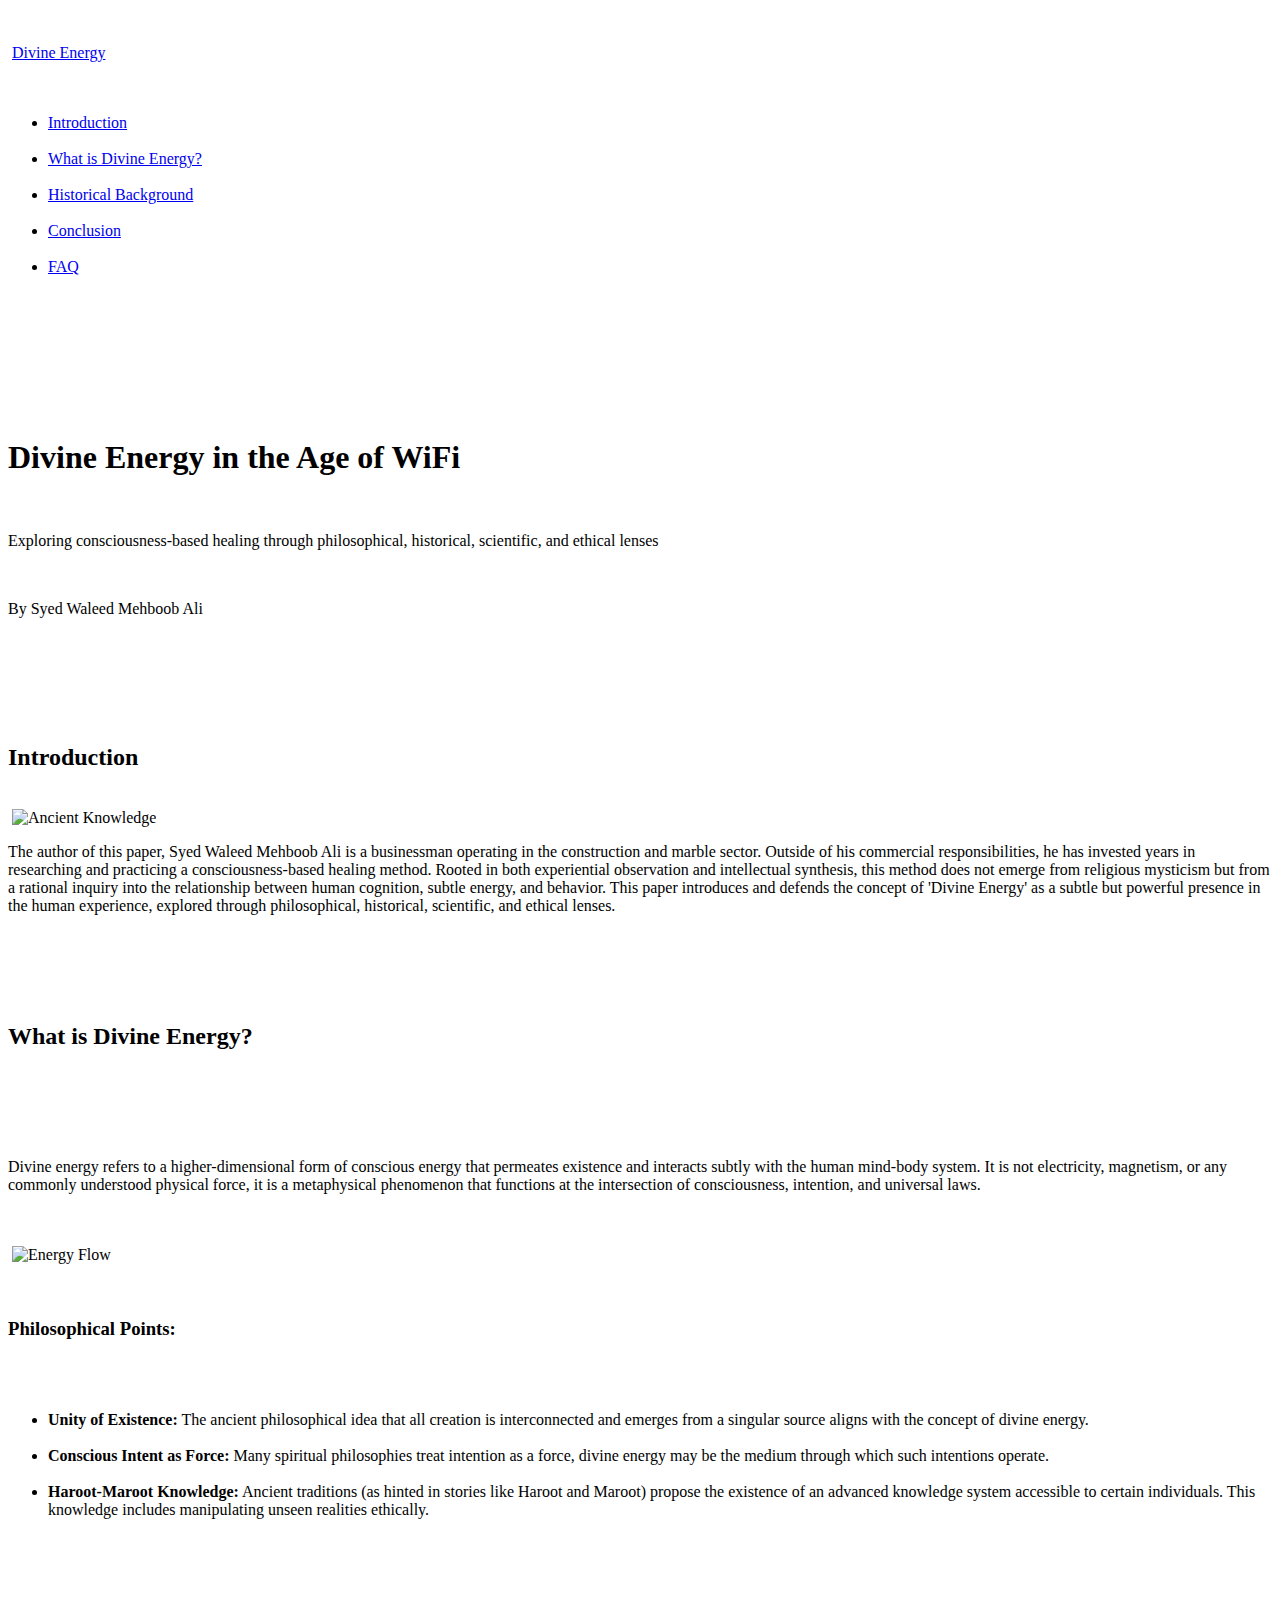
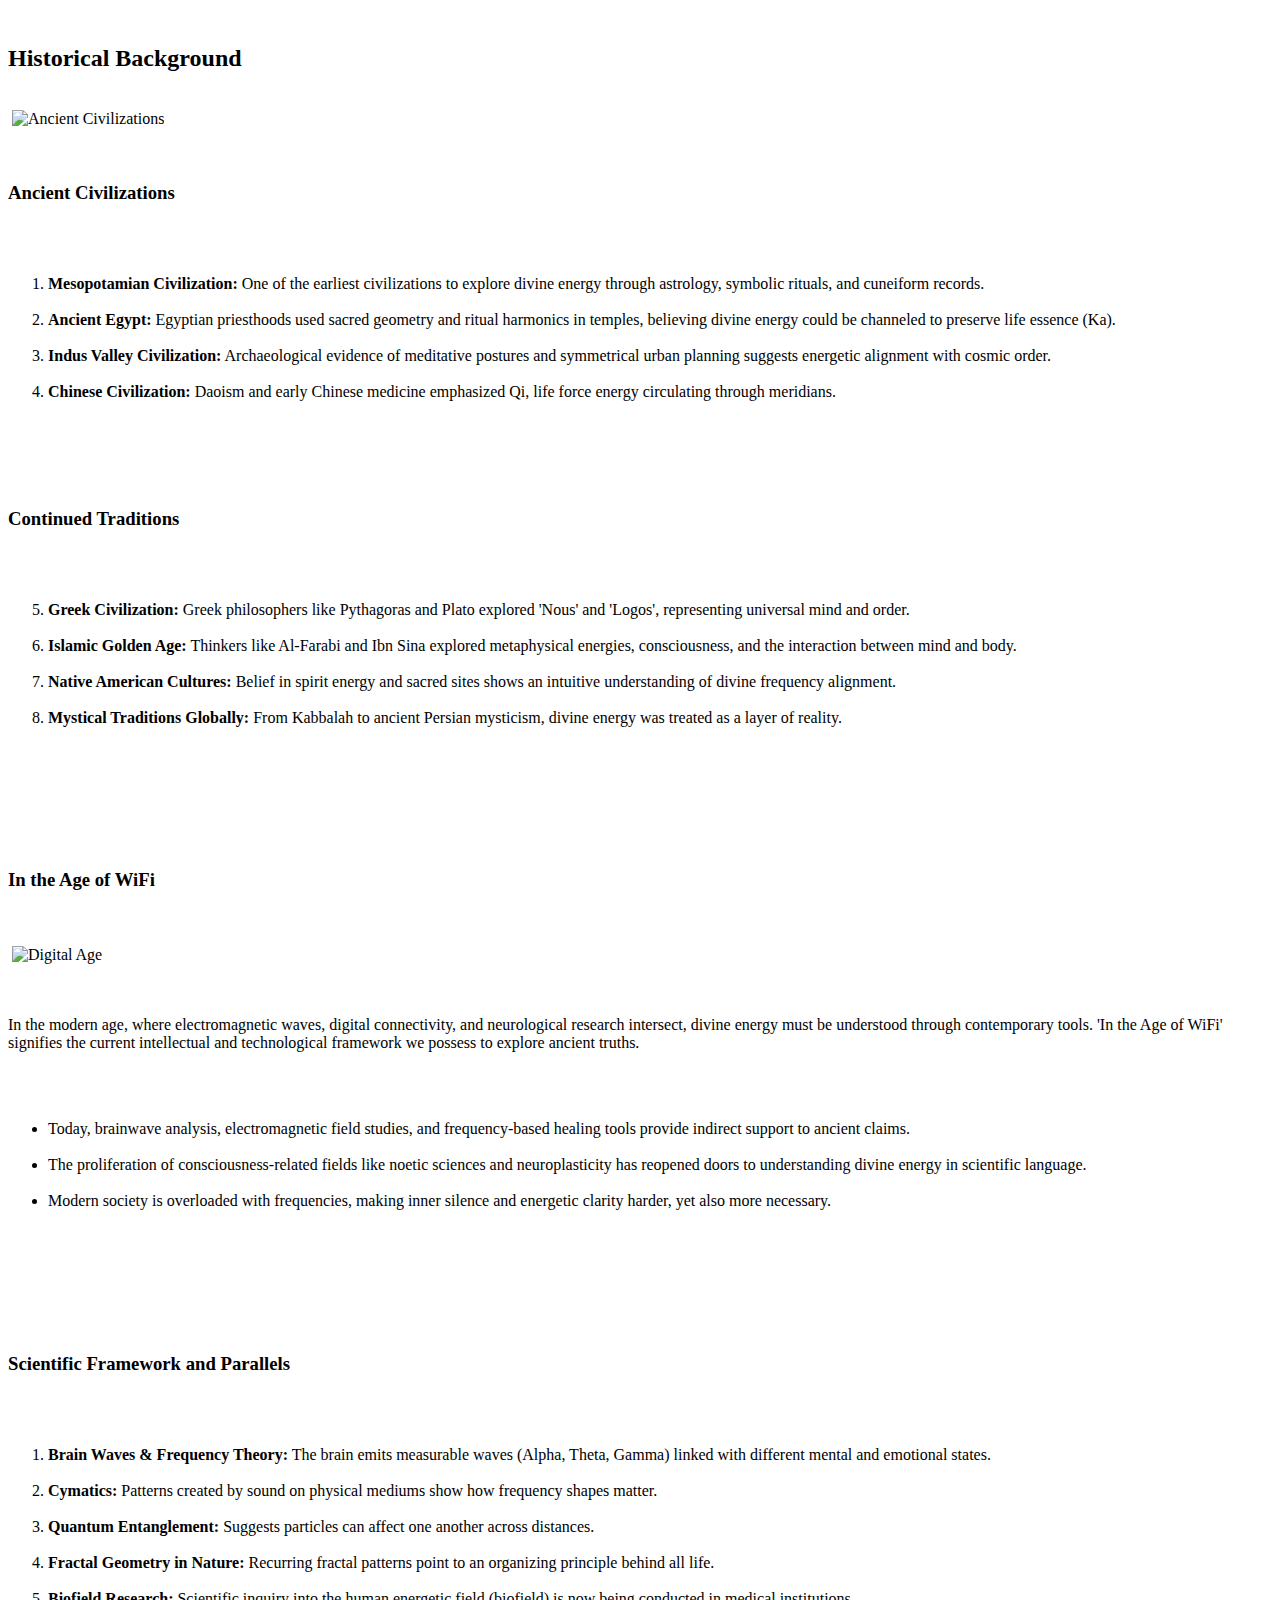
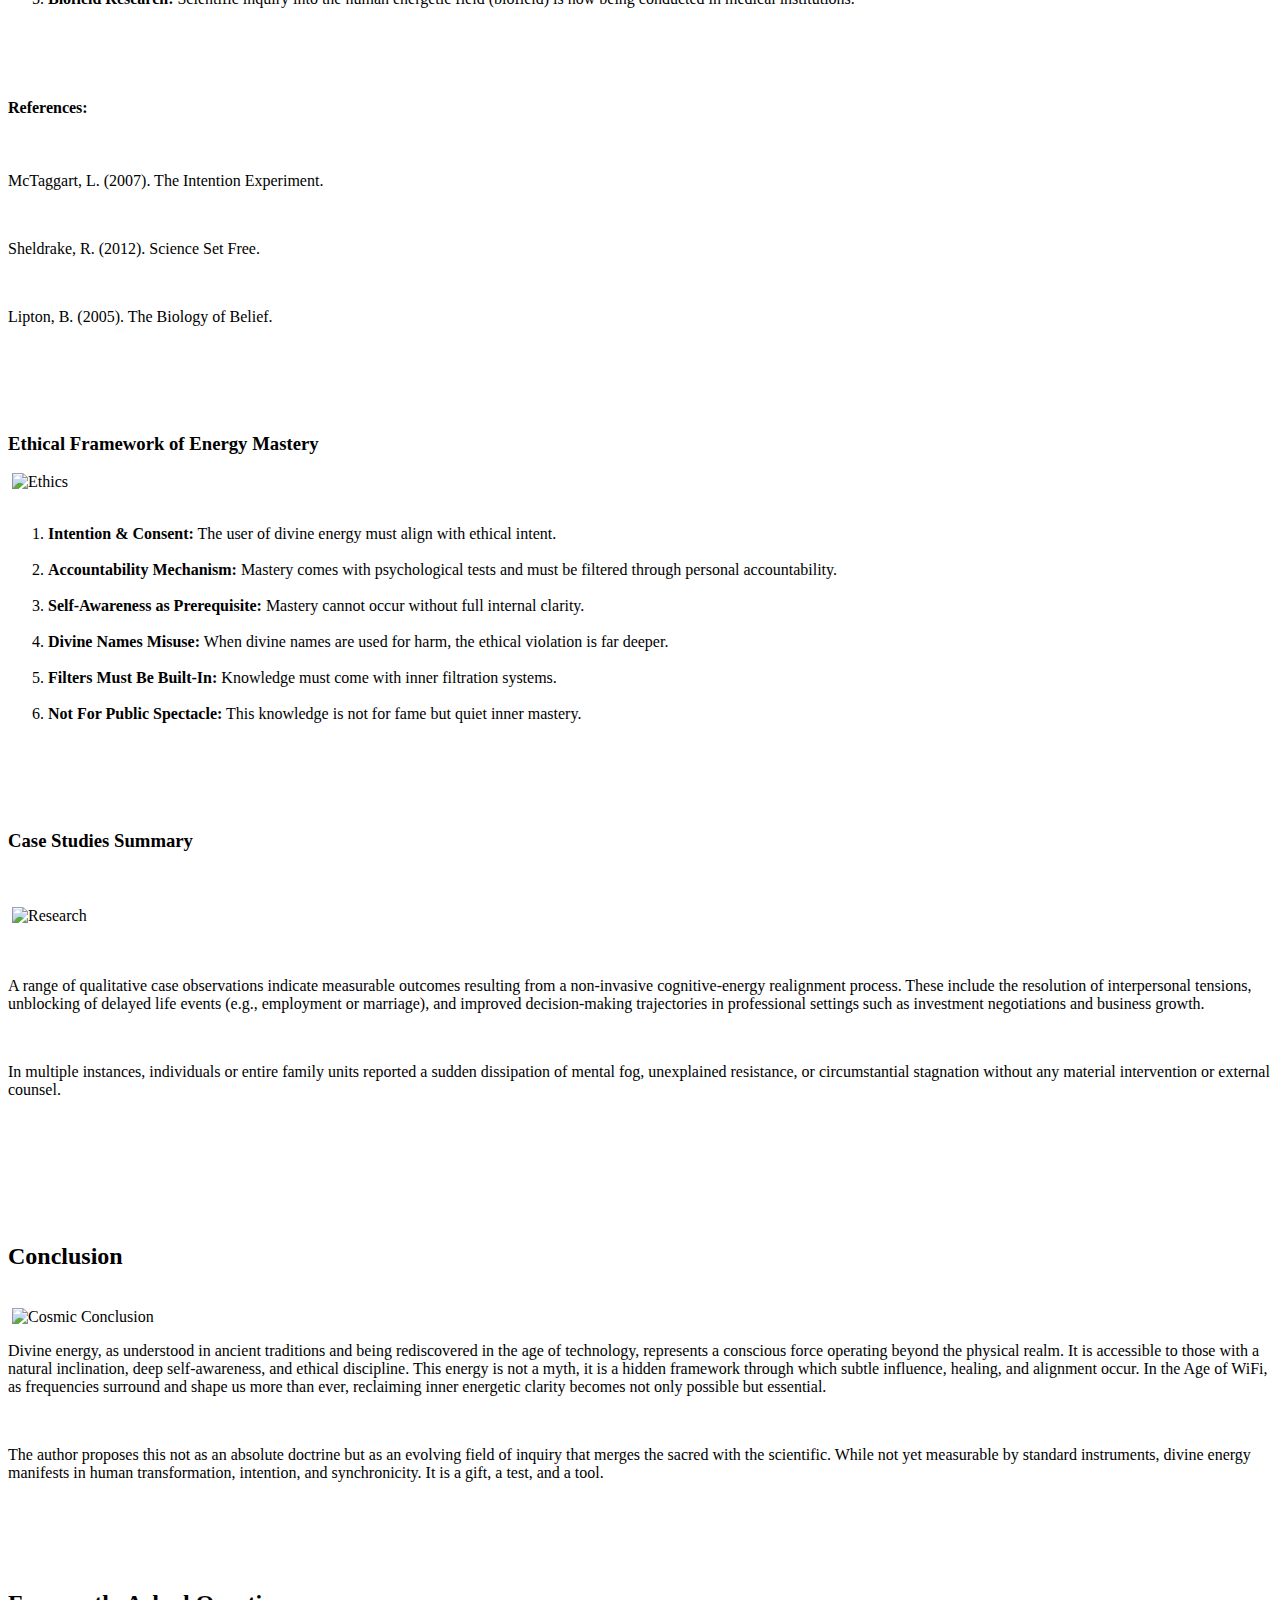
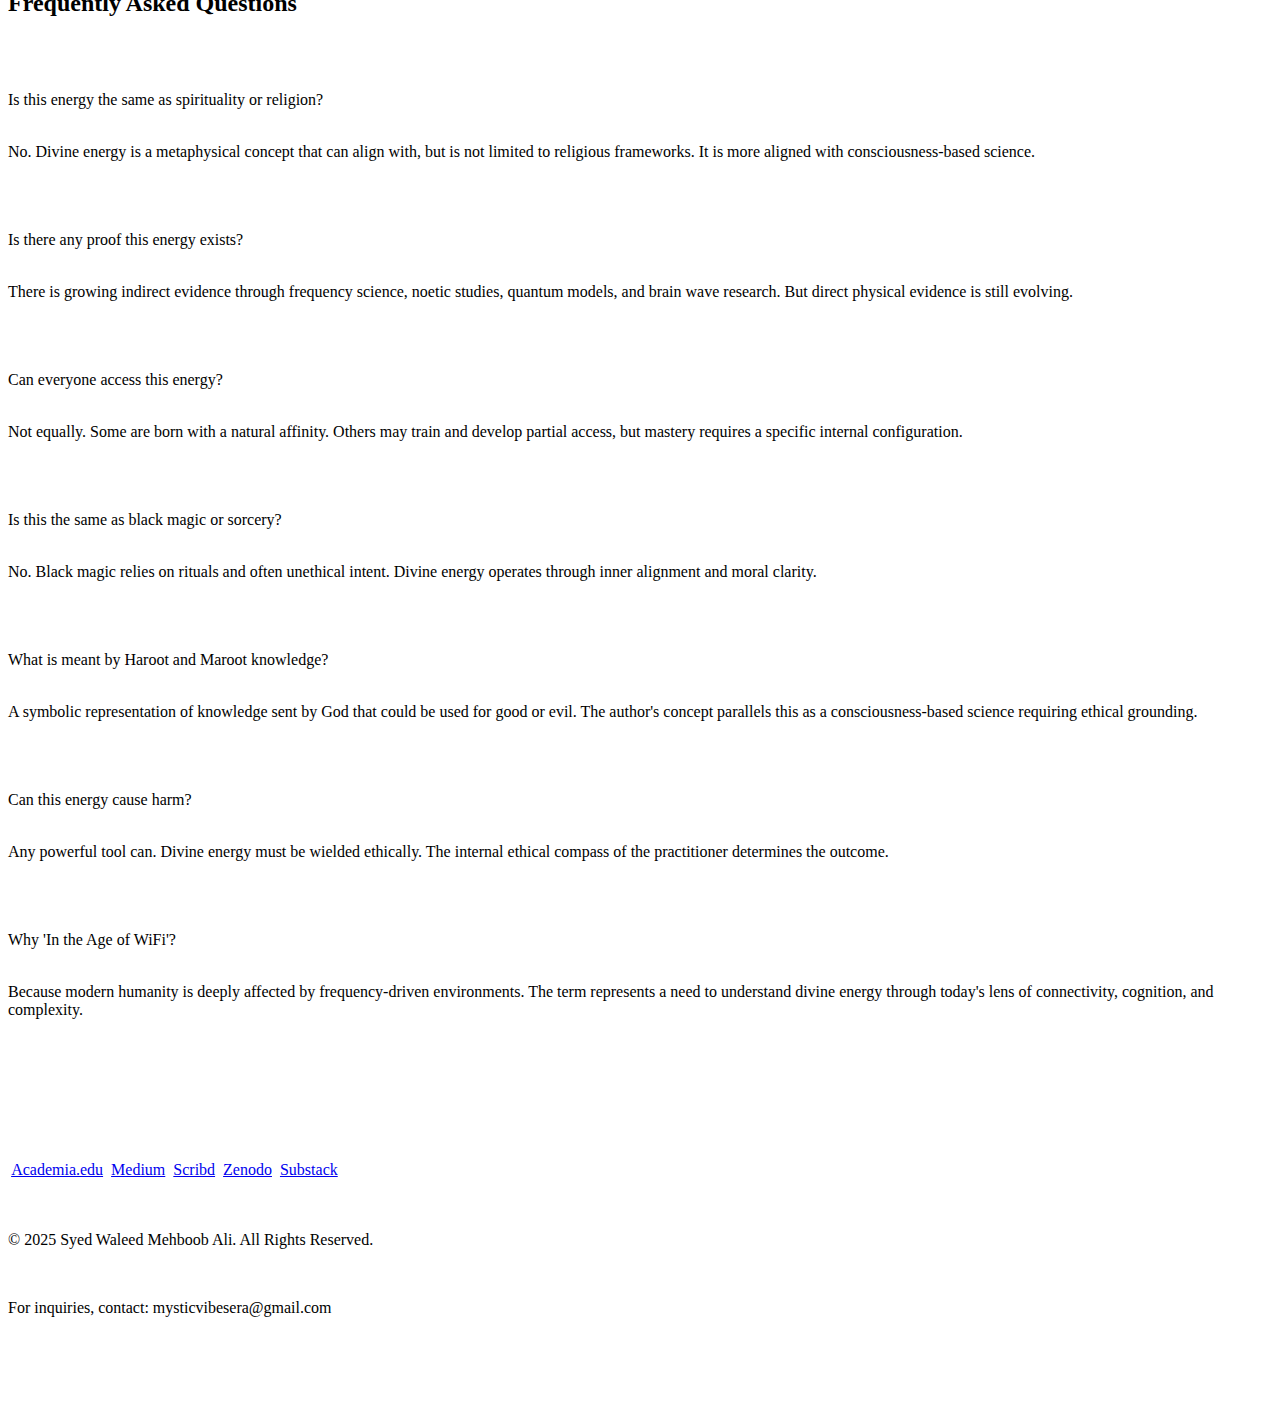
==== commit 653d5015: "Update index.html" ====
--- a/index.html
+++ b/index.html
@@ -3,61 +3,88 @@
 ‎<head>
 ‎    <meta charset="UTF-8">
 ‎    <meta name="viewport" content="width=device-width, initial-scale=1.0">
-‎    <title>Divine Energy in the Age of WiFi | Syed Waleed Mehboob Ali</title>
-‎    <link href="https://fonts.googleapis.com/css2?family=Playfair+Display:wght@400;700&family=Roboto:wght@300;400;500&display=swap" rel="stylesheet">
+‎    <title>Divine Energy in the Age of WiFi</title>
 ‎    <style>
-‎        /* ===== GLOBAL STYLES ===== */
-‎        :root {
-‎            --primary: #2c3e50;
-‎            --secondary: #8e44ad;
-‎            --accent: #e74c3c;
-‎            --text: #333;
-‎            --light: #f8f9fa;
-‎            --dark: #212529;
-‎        }
-‎        
+‎        /* Global Styles */
 ‎        * {
 ‎            margin: 0;
 ‎            padding: 0;
 ‎            box-sizing: border-box;
+‎            font-family: 'Lora', Georgia, serif;
 ‎        }
 ‎        
 ‎        body {
-‎            font-family: 'Roboto', sans-serif;
-‎            line-height: 1.7;
-‎            color: var(--text);
-‎            background: white;
-‎            scroll-behavior: smooth;
-‎        }
-‎        
-‎        h1, h2, h3 {
-‎            font-family: 'Playfair Display', serif;
-‎            color: var(--primary);
-‎            font-weight: 700;
+‎            background-color: #f9f7f4;
+‎            color: #333;
+‎            line-height: 1.8;
+‎            font-size: 18px;
 ‎        }
 ‎        
 ‎        .container {
 ‎            max-width: 1200px;
 ‎            margin: 0 auto;
-‎            padding: 0 2rem;
-‎        }
-‎        
-‎        section {
-‎            padding: 5rem 0;
-‎            border-bottom: 1px solid rgba(0,0,0,0.1);
-‎        }
-‎        
-‎        /* ===== ANIMATED HEADER ===== */
+‎            padding: 0 20px;
+‎        }
+‎        
+‎        /* Header Styles */
+‎        header {
+‎            background-color: #fff;
+‎            padding: 30px 0;
+‎            box-shadow: 0 2px 10px rgba(0,0,0,0.05);
+‎            position: sticky;
+‎            top: 0;
+‎            z-index: 100;
+‎        }
+‎        
+‎        .header-container {
+‎            display: flex;
+‎            justify-content: space-between;
+‎            align-items: center;
+‎            max-width: 1200px;
+‎            margin: 0 auto;
+‎            padding: 0 20px;
+‎        }
+‎        
+‎        .logo {
+‎            font-size: 28px;
+‎            font-weight: 700;
+‎            text-decoration: none;
+‎            color: #333;
+‎            letter-spacing: 1px;
+‎        }
+‎        
+‎        nav ul {
+‎            display: flex;
+‎            list-style: none;
+‎        }
+‎        
+‎        nav ul li {
+‎            margin-left: 40px;
+‎        }
+‎        
+‎        nav ul li a {
+‎            color: #333;
+‎            text-decoration: none;
+‎            font-weight: 400;
+‎            font-size: 16px;
+‎            letter-spacing: 1px;
+‎            transition: all 0.3s ease;
+‎        }
+‎        
+‎        nav ul li a:hover {
+‎            color: #8a6d4b;
+‎        }
+‎        
+‎        /* Hero Section */
 ‎        .hero {
-‎            height: 100vh;
+‎            height: 80vh;
 ‎            display: flex;
-‎            flex-direction: column;
+‎            align-items: center;
 ‎            justify-content: center;
-‎            align-items: center;
 ‎            text-align: center;
-‎            background: linear-gradient(135deg, #f5f7fa 0%, #c3cfe2 100%);
+‎            background: url('https://images.unsplash.com/photo-1451187580459-43490279c0fa?ixlib=rb-1.2.1&auto=format&fit=crop&w=1350&q=80') no-repeat center center/cover;
 ‎            position: relative;
-‎            overflow: hidden;
+‎            margin-bottom: 80px;
 ‎        }
 ‎        
 ‎        .hero::before {
@@ -67,567 +94,421 @@
 ‎            left: 0;
 ‎            width: 100%;
 ‎            height: 100%;
-‎            background: url('data:image/svg+xml;utf8,<svg xmlns="http://www.w3.org/2000/svg" viewBox="0 0 100 100" preserveAspectRatio="none"><path fill="%238e44ad" opacity="0.05" d="M0,0 L100,0 L100,100 L0,100 Z" /></svg>');
-‎            background-size: cover;
-‎            animation: pulse 15s infinite alternate;
-‎        }
-‎        
-‎        @keyframes pulse {
-‎            0% { transform: scale(1); opacity: 0.05; }
-‎            100% { transform: scale(1.2); opacity: 0.1; }
+‎            background: rgba(0,0,0,0.3);
 ‎        }
 ‎        
 ‎        .hero-content {
 ‎            position: relative;
-‎            z-index: 2;
+‎            z-index: 1;
 ‎            max-width: 800px;
-‎            padding: 0 2rem;
+‎            padding: 40px;
 ‎        }
 ‎        
 ‎        .hero h1 {
-‎            font-size: 3.5rem;
-‎            margin-bottom: 1.5rem;
-‎            animation: fadeInDown 1s ease;
+‎            font-size: 48px;
+‎            margin-bottom: 20px;
+‎            color: white;
+‎            font-weight: 400;
+‎            line-height: 1.3;
 ‎        }
 ‎        
 ‎        .hero p {
-‎            font-size: 1.3rem;
-‎            margin-bottom: 2rem;
-‎            animation: fadeInUp 1.5s ease;
-‎        }
-‎        
-‎        .author-name {
+‎            font-size: 20px;
+‎            margin-bottom: 40px;
+‎            color: white;
+‎            opacity: 0.9;
+‎        }
+‎        
+‎        .hero .author {
+‎            font-style: italic;
+‎            color: white;
+‎            font-size: 18px;
+‎        }
+‎        
+‎        /* Section Styles */
+‎        .section {
+‎            margin-bottom: 80px;
+‎        }
+‎        
+‎        .section-title {
+‎            text-align: center;
+‎            margin-bottom: 60px;
+‎            font-size: 32px;
+‎            font-weight: 400;
+‎            color: #333;
+‎            position: relative;
+‎        }
+‎        
+‎        .section-title:after {
+‎            content: '';
+‎            display: block;
+‎            width: 60px;
+‎            height: 2px;
+‎            background: #8a6d4b;
+‎            margin: 20px auto 0;
+‎        }
+‎        
+‎        .content-block {
+‎            margin-bottom: 60px;
+‎        }
+‎        
+‎        .content-block h3 {
+‎            font-size: 24px;
+‎            margin-bottom: 20px;
+‎            font-weight: 400;
+‎            color: #555;
+‎        }
+‎        
+‎        .content-block p {
+‎            margin-bottom: 20px;
+‎        }
+‎        
+‎        .content-block ul, 
+‎        .content-block ol {
+‎            margin-bottom: 20px;
+‎            padding-left: 30px;
+‎        }
+‎        
+‎        .content-block li {
+‎            margin-bottom: 10px;
+‎        }
+‎        
+‎        /* Image Styles */
+‎        .content-image {
+‎            width: 100%;
+‎            height: auto;
+‎            margin: 40px 0;
+‎            box-shadow: 0 15px 30px rgba(0,0,0,0.1);
+‎        }
+‎        
+‎        .half-image {
+‎            width: 48%;
+‎            margin: 20px 1%;
 ‎            display: inline-block;
-‎            padding: 0.8rem 2rem;
-‎            background: var(--secondary);
-‎            color: white;
-‎            border-radius: 50px;
-‎            font-weight: 500;
-‎            font-family: 'Roboto', sans-serif;
-‎            animation: fadeIn 2s ease;
-‎        }
-‎        
-‎        @keyframes fadeInDown {
-‎            from { opacity: 0; transform: translateY(-30px); }
-‎            to { opacity: 1; transform: translateY(0); }
-‎        }
-‎        
-‎        @keyframes fadeInUp {
-‎            from { opacity: 0; transform: translateY(30px); }
-‎            to { opacity: 1; transform: translateY(0); }
-‎        }
-‎        
-‎        @keyframes fadeIn {
-‎            from { opacity: 0; }
-‎            to { opacity: 1; }
-‎        }
-‎        
-‎        /* ===== CONTENT SECTIONS ===== */
-‎        h2 {
-‎            font-size: 2.5rem;
-‎            margin-bottom: 3rem;
-‎            position: relative;
-‎        }
-‎        
-‎        h2::after {
-‎            content: '';
-‎            position: absolute;
-‎            bottom: -15px;
-‎            left: 0;
-‎            width: 80px;
-‎            height: 4px;
-‎            background: var(--secondary);
-‎        }
-‎        
-‎        h3 {
-‎            margin: 2rem 0 1rem;
-‎            font-size: 1.5rem;
-‎            color: var(--secondary);
-‎        }
-‎        
-‎        p {
-‎            margin-bottom: 1.5rem;
-‎            font-size: 1.1rem;
-‎        }
-‎        
-‎        ul {
-‎            margin-left: 2rem;
-‎            margin-bottom: 2rem;
-‎        }
-‎        
-‎        li {
-‎            margin-bottom: 0.8rem;
-‎            position: relative;
-‎        }
-‎        
-‎        /* ===== HISTORICAL TIMELINE ===== */
-‎        .timeline {
-‎            position: relative;
-‎            max-width: 1000px;
-‎            margin: 4rem auto;
-‎        }
-‎        
-‎        .timeline::before {
-‎            content: '';
-‎            position: absolute;
-‎            top: 0;
-‎            left: 50%;
-‎            transform: translateX(-50%);
-‎            width: 2px;
-‎            height: 100%;
-‎            background: var(--secondary);
-‎        }
-‎        
-‎        .timeline-item {
-‎            padding: 2rem;
-‎            position: relative;
-‎            width: 50%;
-‎            box-sizing: border-box;
-‎        }
-‎        
-‎        .timeline-item:nth-child(odd) {
-‎            left: 0;
-‎            text-align: right;
-‎            padding-right: 4rem;
-‎        }
-‎        
-‎        .timeline-item:nth-child(even) {
-‎            left: 50%;
-‎            padding-left: 4rem;
-‎        }
-‎        
-‎        .timeline-content {
-‎            background: white;
-‎            padding: 2rem;
-‎            border-radius: 8px;
-‎            box-shadow: 0 5px 25px rgba(0,0,0,0.1);
-‎            position: relative;
-‎        }
-‎        
-‎        .timeline-item:nth-child(odd) .timeline-content::after {
-‎            content: '';
-‎            position: absolute;
-‎            right: -10px;
-‎            top: 50%;
-‎            transform: translateY(-50%);
-‎            width: 0;
-‎            height: 0;
-‎            border-top: 10px solid transparent;
-‎            border-bottom: 10px solid transparent;
-‎            border-left: 10px solid white;
-‎        }
-‎        
-‎        .timeline-item:nth-child(even) .timeline-content::after {
-‎            content: '';
-‎            position: absolute;
-‎            left: -10px;
-‎            top: 50%;
-‎            transform: translateY(-50%);
-‎            width: 0;
-‎            height: 0;
-‎            border-top: 10px solid transparent;
-‎            border-bottom: 10px solid transparent;
-‎            border-right: 10px solid white;
-‎        }
-‎        
-‎        /* ===== FAQ SECTION ===== */
-‎        .faq-container {
-‎            max-width: 800px;
-‎            margin: 0 auto;
-‎        }
-‎        
+‎            vertical-align: top;
+‎        }
+‎        
+‎        /* Two Column Layout */
+‎        .two-column {
+‎            display: flex;
+‎            gap: 40px;
+‎            margin-bottom: 60px;
+‎        }
+‎        
+‎        .column {
+‎            flex: 1;
+‎        }
+‎        
+‎        /* FAQ Styles */
 ‎        .faq-item {
-‎            margin-bottom: 1.5rem;
-‎            border: 1px solid rgba(0,0,0,0.1);
-‎            border-radius: 8px;
-‎            overflow: hidden;
+‎            margin-bottom: 30px;
+‎            border-bottom: 1px solid #eee;
+‎            padding-bottom: 20px;
+‎        }
+‎        
+‎        .faq-question {
+‎            font-weight: 600;
+‎            font-size: 20px;
+‎            margin-bottom: 10px;
+‎            color: #555;
+‎        }
+‎        
+‎        /* References */
+‎        .references {
+‎            font-size: 16px;
+‎            color: #777;
+‎            margin-top: 40px;
+‎        }
+‎        
+‎        /* Footer */
+‎        footer {
+‎            background-color: #333;
+‎            color: #fff;
+‎            padding: 60px 0 30px;
+‎            text-align: center;
+‎        }
+‎        
+‎        .footer-links {
+‎            display: flex;
+‎            justify-content: center;
+‎            margin-bottom: 30px;
+‎            flex-wrap: wrap;
+‎        }
+‎        
+‎        .footer-links a {
+‎            color: #fff;
+‎            margin: 0 15px;
+‎            text-decoration: none;
+‎            font-size: 16px;
 ‎            transition: all 0.3s ease;
 ‎        }
 ‎        
-‎        .faq-item:hover {
-‎            border-color: var(--secondary);
-‎        }
-‎        
-‎        .faq-question {
-‎            padding: 1.5rem;
-‎            background: white;
-‎            display: flex;
-‎            justify-content: space-between;
-‎            align-items: center;
-‎            cursor: pointer;
-‎            font-weight: 500;
-‎        }
-‎        
-‎        .faq-answer {
-‎            max-height: 0;
-‎            overflow: hidden;
-‎            transition: max-height 0.5s ease;
-‎            background: var(--light);
-‎        }
-‎        
-‎        .faq-answer-inner {
-‎            padding: 0 1.5rem;
-‎        }
-‎        
-‎        .faq-item.active .faq-answer {
-‎            max-height: 500px;
-‎            padding: 1.5rem 0;
-‎        }
-‎        
-‎        .toggle-icon {
-‎            font-size: 1.2rem;
-‎            color: var(--secondary);
-‎            transition: transform 0.3s ease;
-‎        }
-‎        
-‎        .faq-item.active .toggle-icon {
-‎            transform: rotate(45deg);
-‎        }
-‎        
-‎        /* ===== PUBLICATION LINKS ===== */
-‎        .publications {
-‎            display: grid;
-‎            grid-template-columns: repeat(auto-fit, minmax(250px, 1fr));
-‎            gap: 1.5rem;
-‎            margin-top: 3rem;
-‎        }
-‎        
-‎        .publication-link {
-‎            display: block;
-‎            padding: 1.5rem;
-‎            background: white;
-‎            border-radius: 8px;
-‎            box-shadow: 0 5px 15px rgba(0,0,0,0.05);
-‎            transition: all 0.3s ease;
-‎            text-align: center;
-‎            color: var(--text);
-‎            border: 1px solid rgba(0,0,0,0.1);
-‎        }
-‎        
-‎        .publication-link:hover {
-‎            transform: translateY(-5px);
-‎            box-shadow: 0 10px 25px rgba(0,0,0,0.1);
-‎            border-color: var(--secondary);
-‎            color: var(--secondary);
-‎        }
-‎        
-‎        /* ===== FOOTER ===== */
-‎        footer {
-‎            background: var(--primary);
-‎            color: white;
-‎            padding: 4rem 0;
-‎            text-align: center;
+‎        .footer-links a:hover {
+‎            color: #8a6d4b;
 ‎        }
 ‎        
 ‎        .copyright {
-‎            margin-top: 2rem;
-‎            opacity: 0.8;
-‎            font-size: 0.9rem;
-‎        }
-‎        
-‎        footer a {
-‎            color: var(--accent);
-‎            text-decoration: none;
-‎        }
-‎        
-‎        /* ===== RESPONSIVE DESIGN ===== */
+‎            margin-top: 30px;
+‎            font-size: 14px;
+‎            color: #aaa;
+‎        }
+‎        
+‎        /* Responsive */
 ‎        @media (max-width: 768px) {
+‎            .header-container {
+‎                flex-direction: column;
+‎                text-align: center;
+‎            }
+‎            
+‎            nav ul {
+‎                margin-top: 20px;
+‎                justify-content: center;
+‎            }
+‎            
+‎            nav ul li {
+‎                margin: 0 15px;
+‎            }
+‎            
 ‎            .hero h1 {
-‎                font-size: 2.5rem;
+‎                font-size: 36px;
 ‎            }
 ‎            
 ‎            .hero p {
-‎                font-size: 1.1rem;
-‎            }
-‎            
-‎            .timeline::before {
-‎                left: 30px;
-‎            }
-‎            
-‎            .timeline-item {
+‎                font-size: 18px;
+‎            }
+‎            
+‎            .two-column {
+‎                flex-direction: column;
+‎            }
+‎            
+‎            .half-image {
 ‎                width: 100%;
-‎                padding-left: 4rem;
-‎                padding-right: 1rem;
-‎                text-align: left;
-‎            }
-‎            
-‎            .timeline-item:nth-child(odd),
-‎            .timeline-item:nth-child(even) {
-‎                left: 0;
-‎            }
-‎            
-‎            .timeline-item:nth-child(odd) .timeline-content::after,
-‎            .timeline-item:nth-child(even) .timeline-content::after {
-‎                left: -10px;
-‎                right: auto;
-‎                border-right: 10px solid white;
-‎                border-left: none;
+‎                margin: 10px 0;
 ‎            }
 ‎        }
 ‎    </style>
 ‎</head>
 ‎<body>
-‎    <!-- ===== ANIMATED HEADER ===== -->
-‎    <header class="hero">
+‎    <!-- Header -->
+‎    <header>
+‎        <div class="header-container">
+‎            <a href="#" class="logo">Divine Energy</a>
+‎            <nav>
+‎                <ul>
+‎                    <li><a href="#introduction">Introduction</a></li>
+‎                    <li><a href="#what-is">What is Divine Energy?</a></li>
+‎                    <li><a href="#history">Historical Background</a></li>
+‎                    <li><a href="#conclusion">Conclusion</a></li>
+‎                    <li><a href="#faq">FAQ</a></li>
+‎                </ul>
+‎            </nav>
+‎        </div>
+‎    </header>
+‎
+‎    <!-- Hero Section -->
+‎    <section class="hero">
 ‎        <div class="hero-content">
 ‎            <h1>Divine Energy in the Age of WiFi</h1>
-‎            <p>A Scientific and Philosophical Exploration of Consciousness-Based Phenomena</p>
-‎            <div class="author-name">Syed Waleed Mehboob Ali</div>
+‎            <p>Exploring consciousness-based healing through philosophical, historical, scientific, and ethical lenses</p>
+‎            <p class="author">By Syed Waleed Mehboob Ali</p>
 ‎        </div>
-‎    </header>
-‎
-‎    <!-- ===== MAIN CONTENT ===== -->
-‎    <main>
-‎        <!-- INTRODUCTION SECTION -->
-‎        <section class="container">
-‎            <h2>Introduction</h2>
-‎            <p>The author of this paper is a businessman operating in the construction and marble sector. Outside of his commercial responsibilities, he has invested years in researching and practicing a consciousness-based healing method. Rooted in both experiential observation and intellectual synthesis, this method does not emerge from religious mysticism but from a rational inquiry into the relationship between human cognition, subtle energy, and behavior.</p>
-‎            <p>This paper introduces and defends the concept of 'Divine Energy' as a subtle but powerful presence in the human experience, explored through philosophical, historical, scientific, and ethical lenses.</p>
+‎    </section>
+‎
+‎    <!-- Main Content -->
+‎    <div class="container">
+‎        <!-- Introduction -->
+‎        <section id="introduction" class="section">
+‎            <h2 class="section-title">Introduction</h2>
+‎            <div class="content-block">
+‎                <img src="https://images.unsplash.com/photo-1502134249126-9f3755a50d78?ixlib=rb-1.2.1&auto=format&fit=crop&w=1350&q=80" alt="Ancient Knowledge" class="content-image">
+‎                <p>The author of this paper, Syed Waleed Mehboob Ali is a businessman operating in the construction and marble sector. Outside of his commercial responsibilities, he has invested years in researching and practicing a consciousness-based healing method. Rooted in both experiential observation and intellectual synthesis, this method does not emerge from religious mysticism but from a rational inquiry into the relationship between human cognition, subtle energy, and behavior. This paper introduces and defends the concept of 'Divine Energy' as a subtle but powerful presence in the human experience, explored through philosophical, historical, scientific, and ethical lenses.</p>
+‎            </div>
 ‎        </section>
 ‎
-‎        <!-- WHAT IS DIVINE ENERGY SECTION -->
-‎        <section class="container">
-‎            <h2>What is Divine Energy?</h2>
-‎            <p>Divine energy refers to a higher-dimensional form of conscious energy that permeates existence and interacts subtly with the human mind-body system. It is not electricity, magnetism, or any commonly understood physical force, it is a metaphysical phenomenon that functions at the intersection of consciousness, intention, and universal laws.</p>
-‎            
-‎            <h3>Philosophical Points:</h3>
-‎            <ul>
-‎                <li><strong>Unity of Existence:</strong> The ancient philosophical idea that all creation is interconnected and emerges from a singular source aligns with the concept of divine energy.</li>
-‎                <li><strong>Conscious Intent as Force:</strong> Many spiritual philosophies treat intention as a force, divine energy may be the medium through which such intentions operate.</li>
-‎                <li><strong>Haroot-Maroot Knowledge:</strong> Ancient traditions (as hinted in stories like Haroot and Maroot) propose the existence of an advanced knowledge system accessible to certain individuals. This knowledge includes manipulating unseen realities ethically.</li>
-‎            </ul>
+‎        <!-- What is Divine Energy -->
+‎        <section id="what-is" class="section">
+‎            <h2 class="section-title">What is Divine Energy?</h2>
+‎            <div class="content-block">
+‎                <div class="two-column">
+‎                    <div class="column">
+‎                        <p>Divine energy refers to a higher-dimensional form of conscious energy that permeates existence and interacts subtly with the human mind-body system. It is not electricity, magnetism, or any commonly understood physical force, it is a metaphysical phenomenon that functions at the intersection of consciousness, intention, and universal laws.</p>
+‎                    </div>
+‎                    <div class="column">
+‎                        <img src="https://images.unsplash.com/photo-1532094349884-543bc11b234d?ixlib=rb-1.2.1&auto=format&fit=crop&w=1350&q=80" alt="Energy Flow" class="content-image">
+‎                    </div>
+‎                </div>
+‎                
+‎                <h3>Philosophical Points:</h3>
+‎                <ul>
+‎                    <li><strong>Unity of Existence:</strong> The ancient philosophical idea that all creation is interconnected and emerges from a singular source aligns with the concept of divine energy.</li>
+‎                    <li><strong>Conscious Intent as Force:</strong> Many spiritual philosophies treat intention as a force, divine energy may be the medium through which such intentions operate.</li>
+‎                    <li><strong>Haroot-Maroot Knowledge:</strong> Ancient traditions (as hinted in stories like Haroot and Maroot) propose the existence of an advanced knowledge system accessible to certain individuals. This knowledge includes manipulating unseen realities ethically.</li>
+‎                </ul>
+‎            </div>
 ‎        </section>
 ‎
-‎        <!-- HISTORICAL BACKGROUND SECTION -->
-‎        <section class="container">
-‎            <h2>Historical Background</h2>
-‎            <div class="timeline">
-‎                <div class="timeline-item">
-‎                    <div class="timeline-content">
-‎                        <h3>Mesopotamian Civilization</h3>
-‎                        <p>One of the earliest civilizations to explore divine energy through astrology, symbolic rituals, and cuneiform records. Energy was associated with planetary deities, each with distinct frequencies.</p>
-‎                    </div>
-‎                </div>
-‎                <div class="timeline-item">
-‎                    <div class="timeline-content">
-‎                        <h3>Ancient Egypt</h3>
-‎                        <p>Egyptian priesthoods used sacred geometry and ritual harmonics in temples, believing divine energy could be channeled to preserve life essence (Ka).</p>
-‎                    </div>
-‎                </div>
-‎                <div class="timeline-item">
-‎                    <div class="timeline-content">
-‎                        <h3>Indus Valley Civilization</h3>
-‎                        <p>Though fewer written records exist, archaeological evidence of meditative postures and symmetrical urban planning suggests energetic alignment with cosmic order.</p>
-‎                    </div>
-‎                </div>
-‎                <div class="timeline-item">
-‎                    <div class="timeline-content">
-‎                        <h3>Chinese Civilization</h3>
-‎                        <p>Daoism and early Chinese medicine emphasized Qi, life force energy circulating through meridians. This is a highly aligned concept with divine energy.</p>
-‎                    </div>
-‎                </div>
-‎                <div class="timeline-item">
-‎                    <div class="timeline-content">
-‎                        <h3>Greek Civilization</h3>
-‎                        <p>Greek philosophers like Pythagoras and Plato explored 'Nous' and 'Logos', representing universal mind and order. Pythagoras connected music and number theory to cosmic harmony.</p>
-‎                    </div>
-‎                </div>
-‎                <div class="timeline-item">
-‎                    <div class="timeline-content">
-‎                        <h3>Islamic Golden Age</h3>
-‎                        <p>Thinkers like Al-Farabi and Ibn Sina explored metaphysical energies, consciousness, and the interaction between mind and body through philosophical and medical texts.</p>
+‎        <!-- Historical Background -->
+‎        <section id="history" class="section">
+‎            <h2 class="section-title">Historical Background</h2>
+‎            <div class="content-block">
+‎                <img src="https://images.unsplash.com/photo-1547981609-4b6bfe67ca0b?ixlib=rb-1.2.1&auto=format&fit=crop&w=1350&q=80" alt="Ancient Civilizations" class="content-image">
+‎                
+‎                <div class="two-column">
+‎                    <div class="column">
+‎                        <h3>Ancient Civilizations</h3>
+‎                        <ol>
+‎                            <li><strong>Mesopotamian Civilization:</strong> One of the earliest civilizations to explore divine energy through astrology, symbolic rituals, and cuneiform records.</li>
+‎                            <li><strong>Ancient Egypt:</strong> Egyptian priesthoods used sacred geometry and ritual harmonics in temples, believing divine energy could be channeled to preserve life essence (Ka).</li>
+‎                            <li><strong>Indus Valley Civilization:</strong> Archaeological evidence of meditative postures and symmetrical urban planning suggests energetic alignment with cosmic order.</li>
+‎                            <li><strong>Chinese Civilization:</strong> Daoism and early Chinese medicine emphasized Qi, life force energy circulating through meridians.</li>
+‎                        </ol>
+‎                    </div>
+‎                    <div class="column">
+‎                        <h3>Continued Traditions</h3>
+‎                        <ol start="5">
+‎                            <li><strong>Greek Civilization:</strong> Greek philosophers like Pythagoras and Plato explored 'Nous' and 'Logos', representing universal mind and order.</li>
+‎                            <li><strong>Islamic Golden Age:</strong> Thinkers like Al-Farabi and Ibn Sina explored metaphysical energies, consciousness, and the interaction between mind and body.</li>
+‎                            <li><strong>Native American Cultures:</strong> Belief in spirit energy and sacred sites shows an intuitive understanding of divine frequency alignment.</li>
+‎                            <li><strong>Mystical Traditions Globally:</strong> From Kabbalah to ancient Persian mysticism, divine energy was treated as a layer of reality.</li>
+‎                        </ol>
+‎                    </div>
+‎                </div>
+‎            </div>
+‎            
+‎            <!-- In the Age of WiFi -->
+‎            <div class="content-block">
+‎                <h3>In the Age of WiFi</h3>
+‎                <div class="two-column">
+‎                    <div class="column">
+‎                        <img src="https://images.unsplash.com/photo-1517430816045-df4b7de11d1d?ixlib=rb-1.2.1&auto=format&fit=crop&w=1350&q=80" alt="Digital Age" class="content-image">
+‎                    </div>
+‎                    <div class="column">
+‎                        <p>In the modern age, where electromagnetic waves, digital connectivity, and neurological research intersect, divine energy must be understood through contemporary tools. 'In the Age of WiFi' signifies the current intellectual and technological framework we possess to explore ancient truths.</p>
+‎                        <ul>
+‎                            <li>Today, brainwave analysis, electromagnetic field studies, and frequency-based healing tools provide indirect support to ancient claims.</li>
+‎                            <li>The proliferation of consciousness-related fields like noetic sciences and neuroplasticity has reopened doors to understanding divine energy in scientific language.</li>
+‎                            <li>Modern society is overloaded with frequencies, making inner silence and energetic clarity harder, yet also more necessary.</li>
+‎                        </ul>
+‎                    </div>
+‎                </div>
+‎            </div>
+‎            
+‎            <!-- Scientific Framework -->
+‎            <div class="content-block">
+‎                <h3>Scientific Framework and Parallels</h3>
+‎                <ol>
+‎                    <li><strong>Brain Waves & Frequency Theory:</strong> The brain emits measurable waves (Alpha, Theta, Gamma) linked with different mental and emotional states.</li>
+‎                    <li><strong>Cymatics:</strong> Patterns created by sound on physical mediums show how frequency shapes matter.</li>
+‎                    <li><strong>Quantum Entanglement:</strong> Suggests particles can affect one another across distances.</li>
+‎                    <li><strong>Fractal Geometry in Nature:</strong> Recurring fractal patterns point to an organizing principle behind all life.</li>
+‎                    <li><strong>Biofield Research:</strong> Scientific inquiry into the human energetic field (biofield) is now being conducted in medical institutions.</li>
+‎                </ol>
+‎                
+‎                <div class="references">
+‎                    <h4>References:</h4>
+‎                    <p>McTaggart, L. (2007). The Intention Experiment.</p>
+‎                    <p>Sheldrake, R. (2012). Science Set Free.</p>
+‎                    <p>Lipton, B. (2005). The Biology of Belief.</p>
+‎                </div>
+‎            </div>
+‎            
+‎            <!-- Ethical Framework -->
+‎            <div class="content-block">
+‎                <h3>Ethical Framework of Energy Mastery</h3>
+‎                <img src="https://images.unsplash.com/photo-1454165804606-c3d57bc86b40?ixlib=rb-1.2.1&auto=format&fit=crop&w=1350&q=80" alt="Ethics" class="content-image">
+‎                <ol>
+‎                    <li><strong>Intention & Consent:</strong> The user of divine energy must align with ethical intent.</li>
+‎                    <li><strong>Accountability Mechanism:</strong> Mastery comes with psychological tests and must be filtered through personal accountability.</li>
+‎                    <li><strong>Self-Awareness as Prerequisite:</strong> Mastery cannot occur without full internal clarity.</li>
+‎                    <li><strong>Divine Names Misuse:</strong> When divine names are used for harm, the ethical violation is far deeper.</li>
+‎                    <li><strong>Filters Must Be Built-In:</strong> Knowledge must come with inner filtration systems.</li>
+‎                    <li><strong>Not For Public Spectacle:</strong> This knowledge is not for fame but quiet inner mastery.</li>
+‎                </ol>
+‎            </div>
+‎            
+‎            <!-- Case Studies -->
+‎            <div class="content-block">
+‎                <h3>Case Studies Summary</h3>
+‎                <div class="two-column">
+‎                    <div class="column">
+‎                        <img src="https://images.unsplash.com/photo-1551288049-bebda4e38f71?ixlib=rb-1.2.1&auto=format&fit=crop&w=1350&q=80" alt="Research" class="content-image">
+‎                    </div>
+‎                    <div class="column">
+‎                        <p>A range of qualitative case observations indicate measurable outcomes resulting from a non-invasive cognitive-energy realignment process. These include the resolution of interpersonal tensions, unblocking of delayed life events (e.g., employment or marriage), and improved decision-making trajectories in professional settings such as investment negotiations and business growth.</p>
+‎                        <p>In multiple instances, individuals or entire family units reported a sudden dissipation of mental fog, unexplained resistance, or circumstantial stagnation without any material intervention or external counsel.</p>
 ‎                    </div>
 ‎                </div>
 ‎            </div>
 ‎        </section>
 ‎
-‎        <!-- IN THE AGE OF WIFI SECTION -->
-‎        <section class="container">
-‎            <h2>In the Age of WiFi</h2>
-‎            <p>In the modern age, where electromagnetic waves, digital connectivity, and neurological research intersect, divine energy must be understood through contemporary tools. 'In the Age of WiFi' signifies the current intellectual and technological framework we possess to explore ancient truths.</p>
-‎            <p>Today, brainwave analysis, electromagnetic field studies, and frequency-based healing tools provide indirect support to ancient claims.</p>
-‎            <p>The proliferation of consciousness-related fields like noetic sciences and neuroplasticity has reopened doors to understanding divine energy in scientific language.</p>
-‎            <p>Modern society is overloaded with frequencies, making inner silence and energetic clarity harder, yet also more necessary.</p>
+‎        <!-- Conclusion -->
+‎        <section id="conclusion" class="section">
+‎            <h2 class="section-title">Conclusion</h2>
+‎            <div class="content-block">
+‎                <img src="https://images.unsplash.com/photo-1462331940025-496dfbfc7564?ixlib=rb-1.2.1&auto=format&fit=crop&w=1350&q=80" alt="Cosmic Conclusion" class="content-image">
+‎                <p>Divine energy, as understood in ancient traditions and being rediscovered in the age of technology, represents a conscious force operating beyond the physical realm. It is accessible to those with a natural inclination, deep self-awareness, and ethical discipline. This energy is not a myth, it is a hidden framework through which subtle influence, healing, and alignment occur. In the Age of WiFi, as frequencies surround and shape us more than ever, reclaiming inner energetic clarity becomes not only possible but essential.</p>
+‎                <p>The author proposes this not as an absolute doctrine but as an evolving field of inquiry that merges the sacred with the scientific. While not yet measurable by standard instruments, divine energy manifests in human transformation, intention, and synchronicity. It is a gift, a test, and a tool.</p>
+‎            </div>
 ‎        </section>
 ‎
-‎        <!-- SCIENTIFIC FRAMEWORK SECTION -->
-‎        <section class="container">
-‎            <h2>Scientific Framework</h2>
-‎            <h3>Key Parallels and Evidence:</h3>
-‎            <ul>
-‎                <li><strong>Brain Waves & Frequency Theory:</strong> The brain emits measurable waves (Alpha, Theta, Gamma) linked with different mental and emotional states.</li>
-‎                <li><strong>Cymatics:</strong> Patterns created by sound on physical mediums show how frequency shapes matter.</li>
-‎                <li><strong>Quantum Entanglement:</strong> Suggests particles can affect one another across distances.</li>
-‎                <li><strong>Fractal Geometry:</strong> Recurring fractal patterns point to an organizing principle behind all life.</li>
-‎                <li><strong>Biofield Research:</strong> Scientific inquiry into the human energetic field is now being conducted in medical institutions.</li>
-‎            </ul>
+‎        <!-- FAQ -->
+‎        <section id="faq" class="section">
+‎            <h2 class="section-title">Frequently Asked Questions</h2>
+‎            <div class="content-block">
+‎                <div class="faq-item">
+‎                    <div class="faq-question">Is this energy the same as spirituality or religion?</div>
+‎                    <p>No. Divine energy is a metaphysical concept that can align with, but is not limited to religious frameworks. It is more aligned with consciousness-based science.</p>
+‎                </div>
+‎                
+‎                <div class="faq-item">
+‎                    <div class="faq-question">Is there any proof this energy exists?</div>
+‎                    <p>There is growing indirect evidence through frequency science, noetic studies, quantum models, and brain wave research. But direct physical evidence is still evolving.</p>
+‎                </div>
+‎                
+‎                <div class="faq-item">
+‎                    <div class="faq-question">Can everyone access this energy?</div>
+‎                    <p>Not equally. Some are born with a natural affinity. Others may train and develop partial access, but mastery requires a specific internal configuration.</p>
+‎                </div>
+‎                
+‎                <div class="faq-item">
+‎                    <div class="faq-question">Is this the same as black magic or sorcery?</div>
+‎                    <p>No. Black magic relies on rituals and often unethical intent. Divine energy operates through inner alignment and moral clarity.</p>
+‎                </div>
+‎                
+‎                <div class="faq-item">
+‎                    <div class="faq-question">What is meant by Haroot and Maroot knowledge?</div>
+‎                    <p>A symbolic representation of knowledge sent by God that could be used for good or evil. The author's concept parallels this as a consciousness-based science requiring ethical grounding.</p>
+‎                </div>
+‎                
+‎                <div class="faq-item">
+‎                    <div class="faq-question">Can this energy cause harm?</div>
+‎                    <p>Any powerful tool can. Divine energy must be wielded ethically. The internal ethical compass of the practitioner determines the outcome.</p>
+‎                </div>
+‎                
+‎                <div class="faq-item">
+‎                    <div class="faq-question">Why 'In the Age of WiFi'?</div>
+‎                    <p>Because modern humanity is deeply affected by frequency-driven environments. The term represents a need to understand divine energy through today's lens of connectivity, cognition, and complexity.</p>
+‎                </div>
+‎            </div>
 ‎        </section>
-‎
-‎        <!-- ETHICAL FRAMEWORK SECTION -->
-‎        <section class="container">
-‎            <h2>Ethical Framework</h2>
-‎            <ul>
-‎                <li><strong>Intention & Consent:</strong> Must align with ethical intent.</li>
-‎                <li><strong>Accountability Mechanism:</strong> Psychological tests of ego, control, pride.</li>
-‎                <li><strong>Self-Awareness as Prerequisite:</strong> Requires full internal clarity.</li>
-‎                <li><strong>Divine Names Misuse:</strong> Ethical violation deeper than ordinary manipulation.</li>
-‎                <li><strong>Filters Must Be Built-In:</strong> Knowledge requires inner filtration systems.</li>
-‎                <li><strong>Not For Public Spectacle:</strong> For quiet inner mastery only.</li>
-‎            </ul>
-‎        </section>
-‎
-‎        <!-- CASE STUDIES SECTION -->
-‎        <section class="container">
-‎            <h2>Case Studies</h2>
-‎            <p>Qualitative observations show measurable outcomes from cognitive-energy realignment:</p>
-‎            <ul>
-‎                <li>Resolution of interpersonal tensions</li>
-‎                <li>Unblocking of delayed life events (employment, marriage)</li>
-‎                <li>Improved decision-making in professional settings</li>
-‎                <li>Dissipation of mental fog and resistance</li>
-‎            </ul>
-‎            <p>All interventions approached with ethical safeguards and moral responsibility.</p>
-‎        </section>
-‎
-‎        <!-- CONCLUSION SECTION -->
-‎        <section class="container">
-‎            <h2>Conclusion</h2>
-‎            <p>Divine energy represents a conscious force operating beyond the physical realm. Accessible to those with natural inclination, self-awareness, and ethical discipline. Not a myth but a hidden framework for subtle influence and healing.</p>
-‎            <p>In the Age of WiFi, reclaiming inner energetic clarity becomes essential. This is not absolute doctrine but evolving field merging sacred with scientific.</p>
-‎        </section>
-‎
-‎        <!-- FAQ SECTION -->
-‎        <section class="container">
-‎            <h2>FAQ</h2>
-‎            <div class="faq-container">
-‎                <div class="faq-item active">
-‎                    <div class="faq-question">
-‎                        Is this energy the same as spirituality or religion?
-‎                        <span class="toggle-icon">−</span>
-‎                    </div>
-‎                    <div class="faq-answer" style="max-height: 500px; padding: 1.5rem 0;">
-‎                        <div class="faq-answer-inner">
-‎                            <p>No. Divine energy is a metaphysical concept that aligns with consciousness-based science, not limited to religious systems.</p>
-‎                        </div>
-‎                    </div>
-‎                </div>
-‎                <div class="faq-item">
-‎                    <div class="faq-question">
-‎                        Is there any proof this energy exists?
-‎                        <span class="toggle-icon">+</span>
-‎                    </div>
-‎                    <div class="faq-answer">
-‎                        <div class="faq-answer-inner">
-‎                            <p>Indirect evidence exists via frequency science, quantum models, and brain wave research. Direct proof is still evolving.</p>
-‎                        </div>
-‎                    </div>
-‎                </div>
-‎                <div class="faq-item">
-‎                    <div class="faq-question">
-‎                        Can everyone access this energy?
-‎                        <span class="toggle-icon">+</span>
-‎                    </div>
-‎                    <div class="faq-answer">
-‎                        <div class="faq-answer-inner">
-‎                            <p>Some are naturally gifted. Others may develop access through training, but mastery needs a unique internal state.</p>
-‎                        </div>
-‎                    </div>
-‎                </div>
-‎                <div class="faq-item">
-‎                    <div class="faq-question">
-‎                        Is this the same as black magic or sorcery?
-‎                        <span class="toggle-icon">+</span>
-‎                    </div>
-‎                    <div class="faq-answer">
-‎                        <div class="faq-answer-inner">
-‎                            <p>No. Black magic involves unethical rituals. Divine energy is based on alignment and moral clarity.</p>
-‎                        </div>
-‎                    </div>
-‎                </div>
-‎                <div class="faq-item">
-‎                    <div class="faq-question">
-‎                        What is meant by Haroot and Maroot knowledge?
-‎                        <span class="toggle-icon">+</span>
-‎                    </div>
-‎                    <div class="faq-answer">
-‎                        <div class="faq-answer-inner">
-‎                            <p>A divine test of knowledge usable for good or evil. Here, it parallels ethical, consciousness-based science.</p>
-‎                        </div>
-‎                    </div>
-‎                </div>
-‎                <div class="faq-item">
-‎                    <div class="faq-question">
-‎                        Can this energy cause harm?
-‎                        <span class="toggle-icon">+</span>
-‎                    </div>
-‎                    <div class="faq-answer">
-‎                        <div class="faq-answer-inner">
-‎                            <p>Yes, if misused. Like any powerful tool, it requires ethical use and internal discipline.</p>
-‎                        </div>
-‎                    </div>
-‎                </div>
-‎                <div class="faq-item">
-‎                    <div class="faq-question">
-‎                        Why 'In the Age of WiFi'?
-‎                        <span class="toggle-icon">+</span>
-‎                    </div>
-‎                    <div class="faq-answer">
-‎                        <div class="faq-answer-inner">
-‎                            <p>Because modern life is driven by frequencies. The term reflects how divine energy fits in a connected age.</p>
-‎                        </div>
-‎                    </div>
-‎                </div>
-‎            </div>
-‎        </section>
-‎
-‎        <!-- PUBLISHED VERSIONS SECTION -->
-‎        <section class="container">
-‎            <h2>Published Versions</h2>
-‎            <div class="publications">
-‎                <a href="https://www.academia.edu/128772972/Divine_Energy_in_the_Age_of_WiFi" class="publication-link" target="_blank">Academia.edu</a>
-‎                <a href="https://medium.com/@mysticvibesera/divine-energy-in-the-age-of-wifi-50a3ff7e90b9" class="publication-link" target="_blank">Medium</a>
-‎                <a href="https://www.scribd.com/document/849315658/Divine-Energy-in-the-Age-of-WiFi" class="publication-link" target="_blank">Scribd</a>
-‎                <a href="https://zenodo.org/records/15205348" class="publication-link" target="_blank">Zenodo</a>
-‎            </div>
-‎        </section>
-‎    </main>
-‎
-‎    <!-- ===== FOOTER ===== -->
+‎    </div>
+‎
+‎    <!-- Footer -->
 ‎    <footer>
 ‎        <div class="container">
-‎            <p>© 2025 Syed Waleed Mehboob Ali. All Rights Reserved.</p>
-‎            <p class="copyright">For inquiries, contact: <a href="mailto:mysticvibesera@gmail.com">mysticvibesera@gmail.com</a></p>
+‎            <div class="footer-links">
+‎                <a href="https://www.academia.edu/128772972/Divine_Energy_in_the_Age_of_WiFi" target="_blank">Academia.edu</a>
+‎                <a href="https://medium.com/@mysticvibesera/divine-energy-in-the-age-of-wifi-50a3ff7e90b9" target="_blank">Medium</a>
+‎                <a href="https://www.scribd.com/document/849315658/Divine-Energy-in-the-Age-of-WiFi" target="_blank">Scribd</a>
+‎                <a href="https://zenodo.org/records/15205348" target="_blank">Zenodo</a>
+‎                <a href="https://substack.com/@divineenergyintheageofwifi?utm_source=user-menu" target="_blank">Substack</a>
+‎            </div>
+‎            
+‎            <div class="copyright">
+‎                <p>© 2025 Syed Waleed Mehboob Ali. All Rights Reserved.</p>
+‎                <p>For inquiries, contact: mysticvibesera@gmail.com</p>
+‎            </div>
 ‎        </div>
 ‎    </footer>
-‎
-‎    <script>
-‎        // FAQ functionality
-‎        document.querySelectorAll('.faq-question').forEach(question => {
-‎            question.addEventListener('click', () => {
-‎                const item = question.parentElement;
-‎                const isActive = item.classList.contains('active');
-‎                
-‎                // Close all other items
-‎                document.querySelectorAll('.faq-item').forEach(el => {
-‎                    el.classList.remove('active');
-‎                    el.querySelector('.faq-answer').style.maxHeight = null;
-‎                    el.querySelector('.faq-answer').style.padding = null;
-‎                    el.querySelector('.toggle-icon').textContent = '+';
-‎                });
-‎                
-‎                // Toggle current item if not active
-‎                if (!isActive) {
-‎                    item.classList.add('active');
-‎                    const answer = item.querySelector('.faq-answer');
-‎                    answer.style.maxHeight = answer.scrollHeight + 'px';
-‎                    answer.style.padding = '1.5rem 0';
-‎                    item.querySelector('.toggle-icon').textContent = '−';
-‎                }
-‎            });
-‎        });
-‎
-‎        // Auto-open first FAQ item
-‎        document.querySelector('.faq-item').classList.add('active');
-‎    </script>
 ‎</body>
 ‎</html>
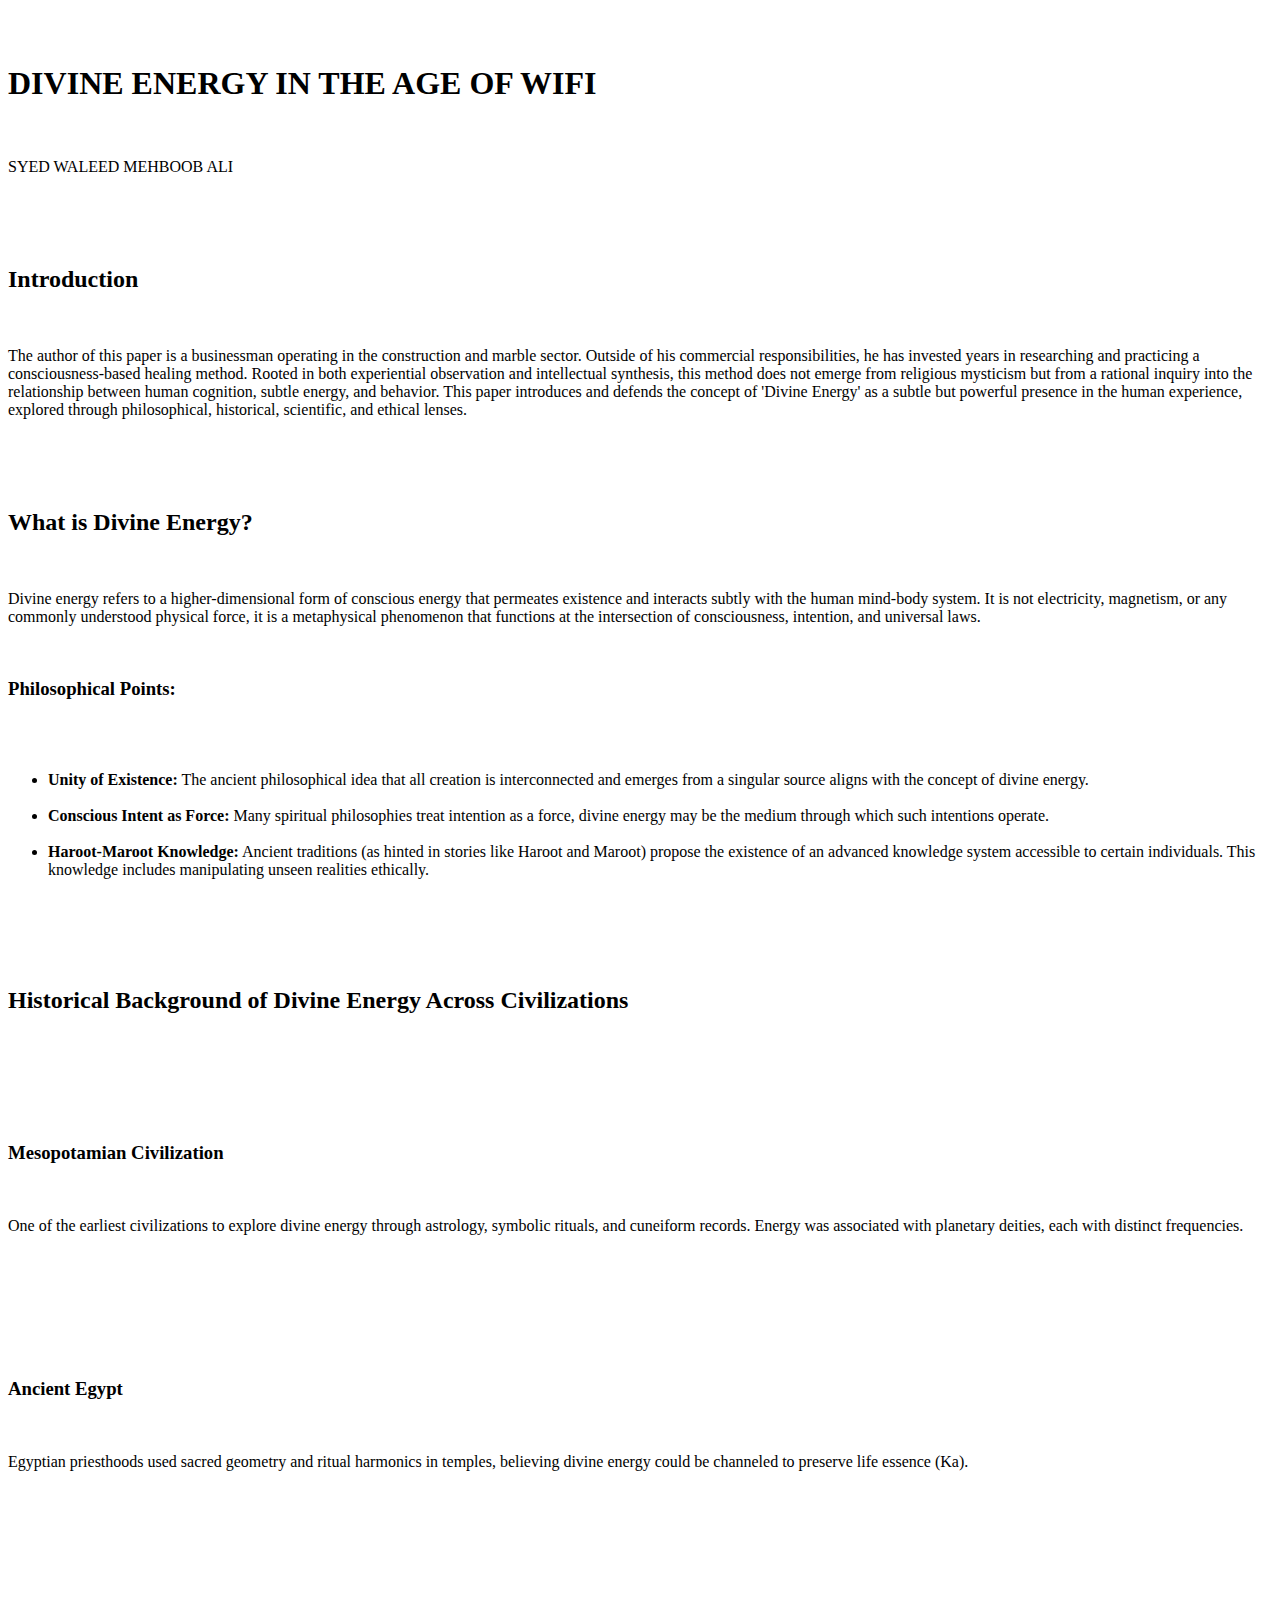
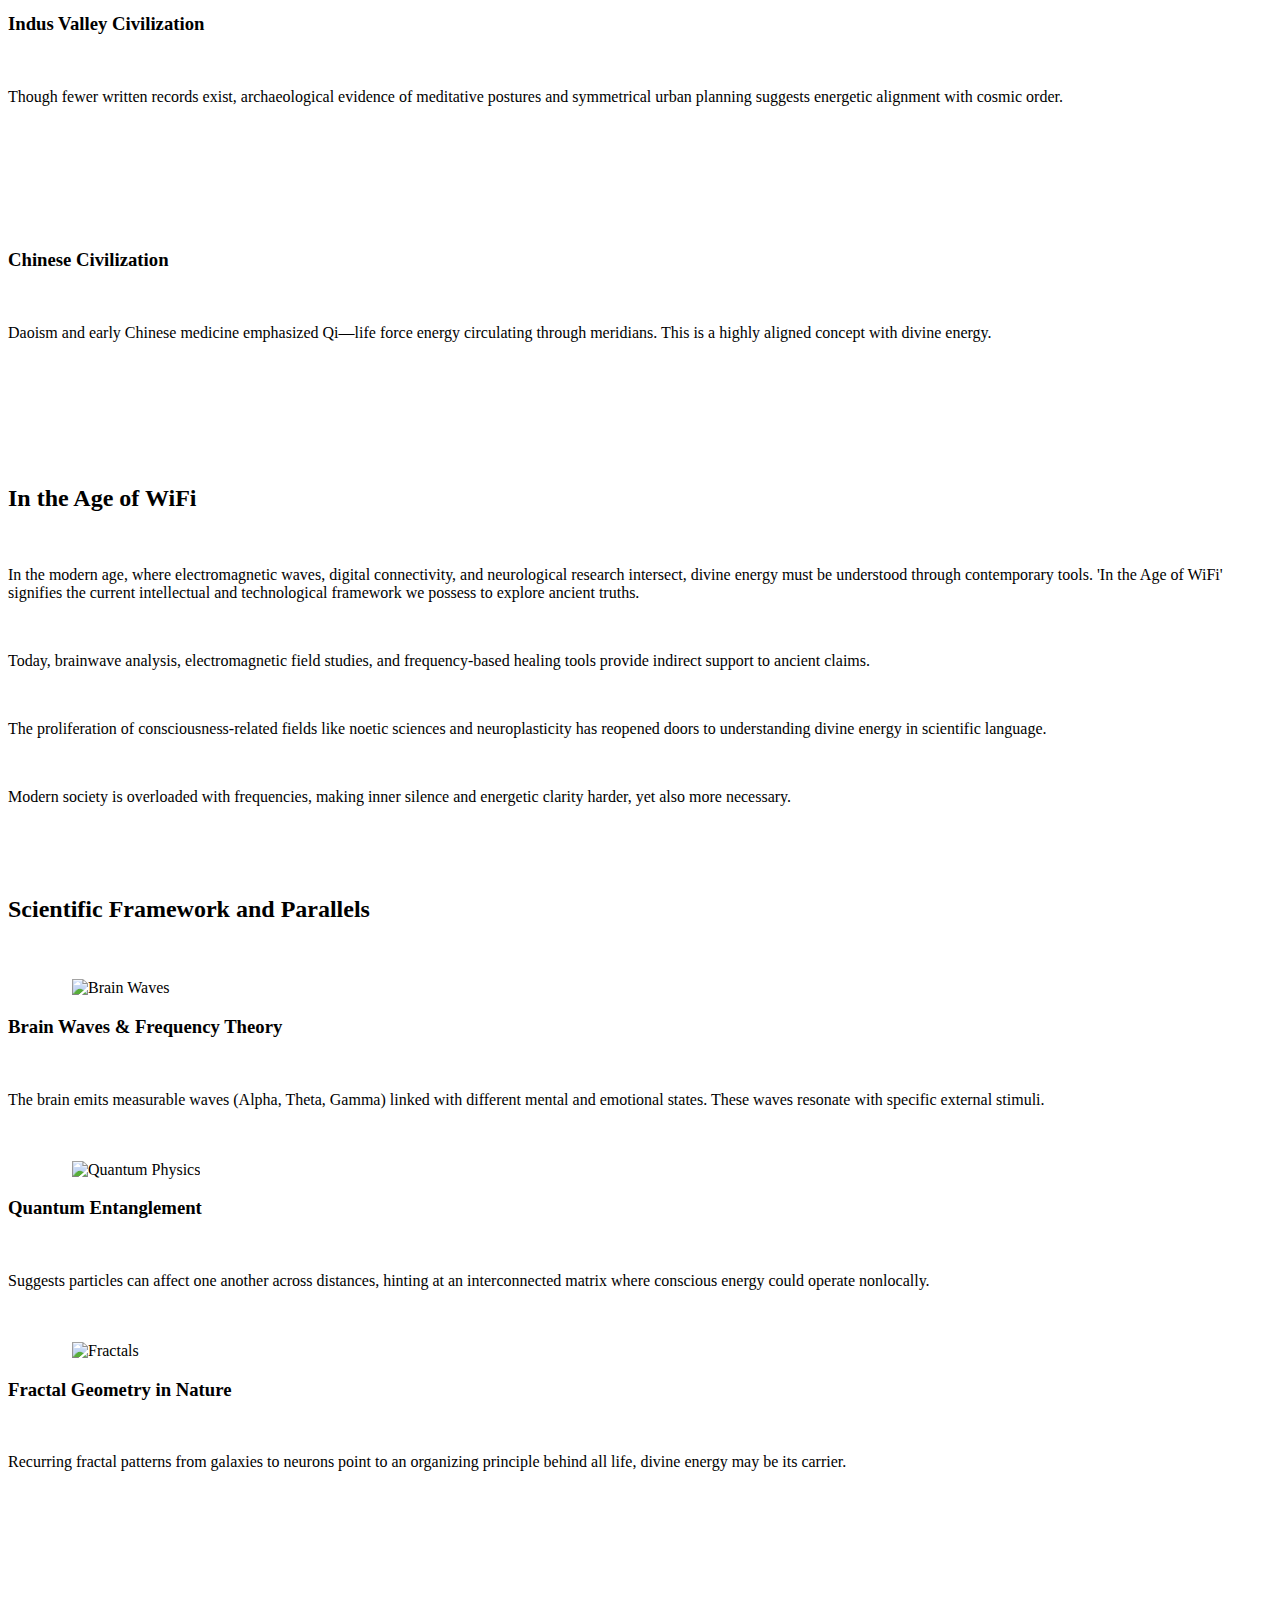
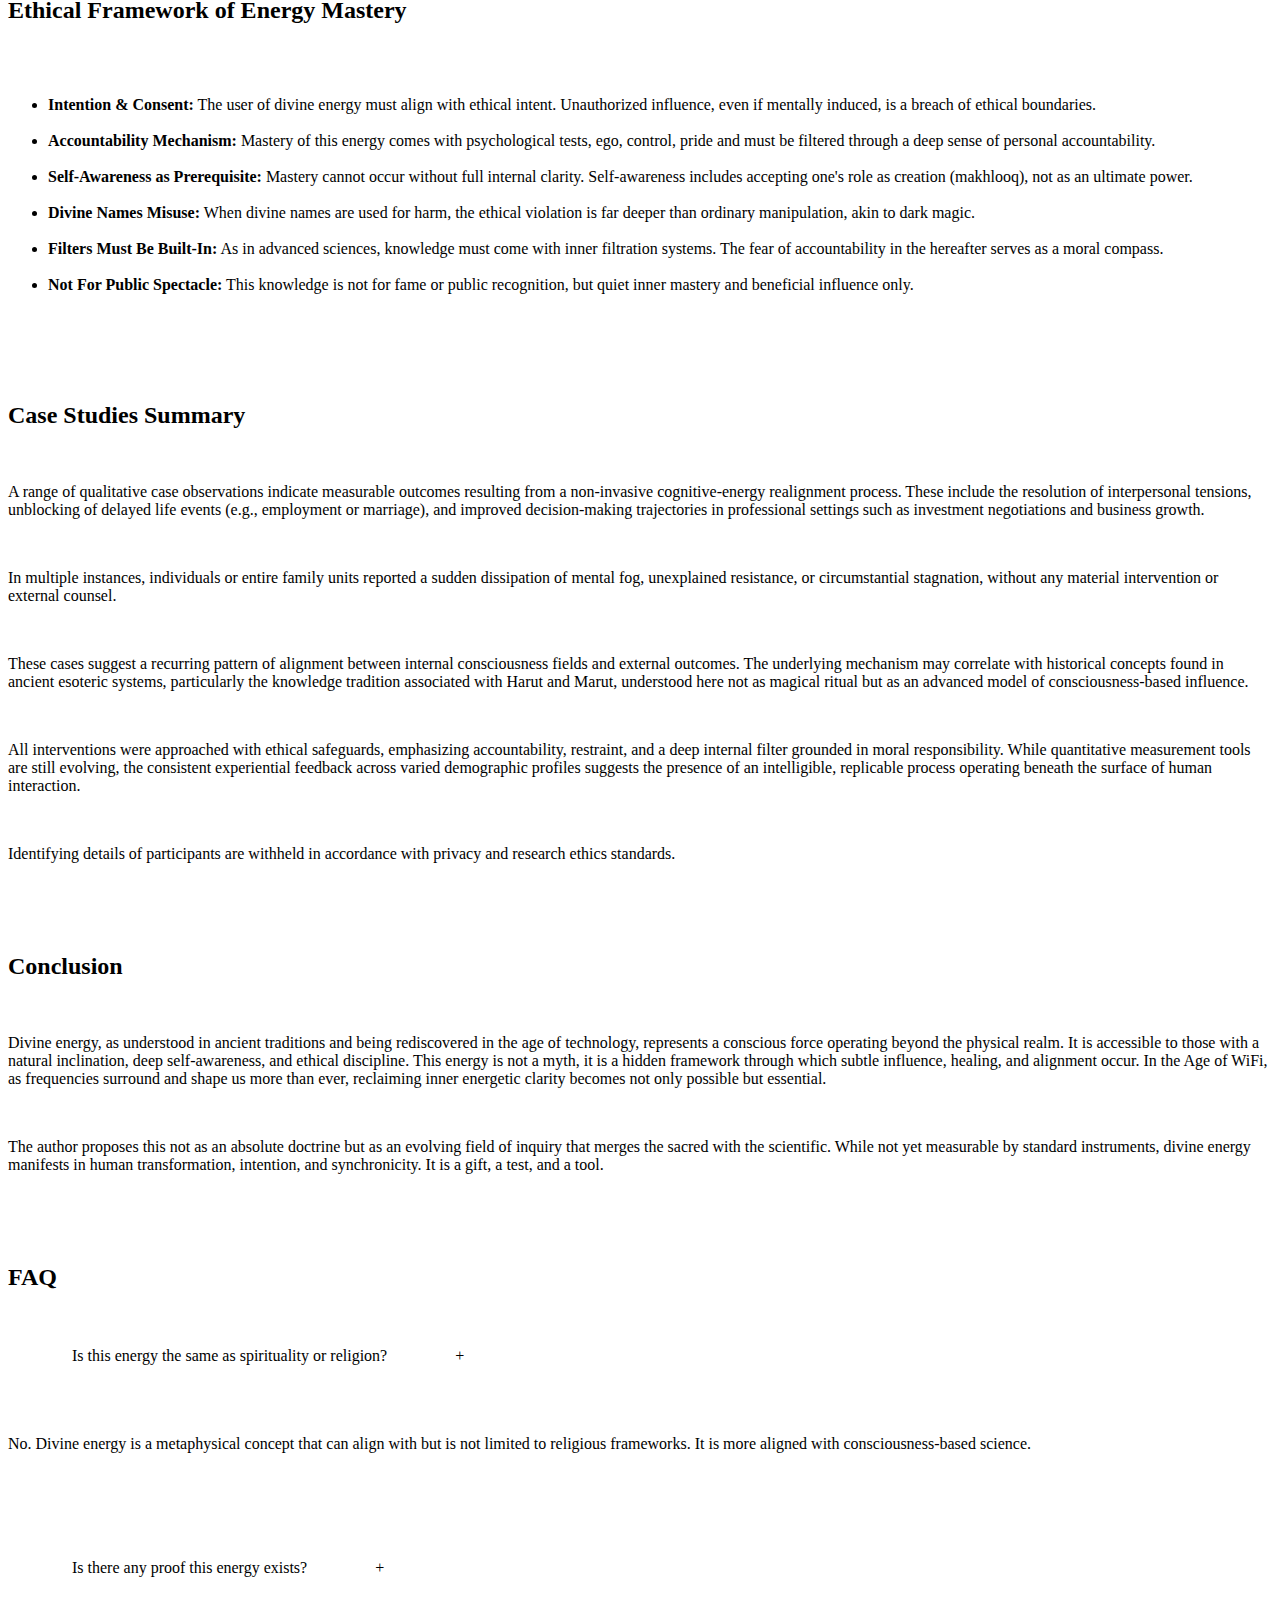
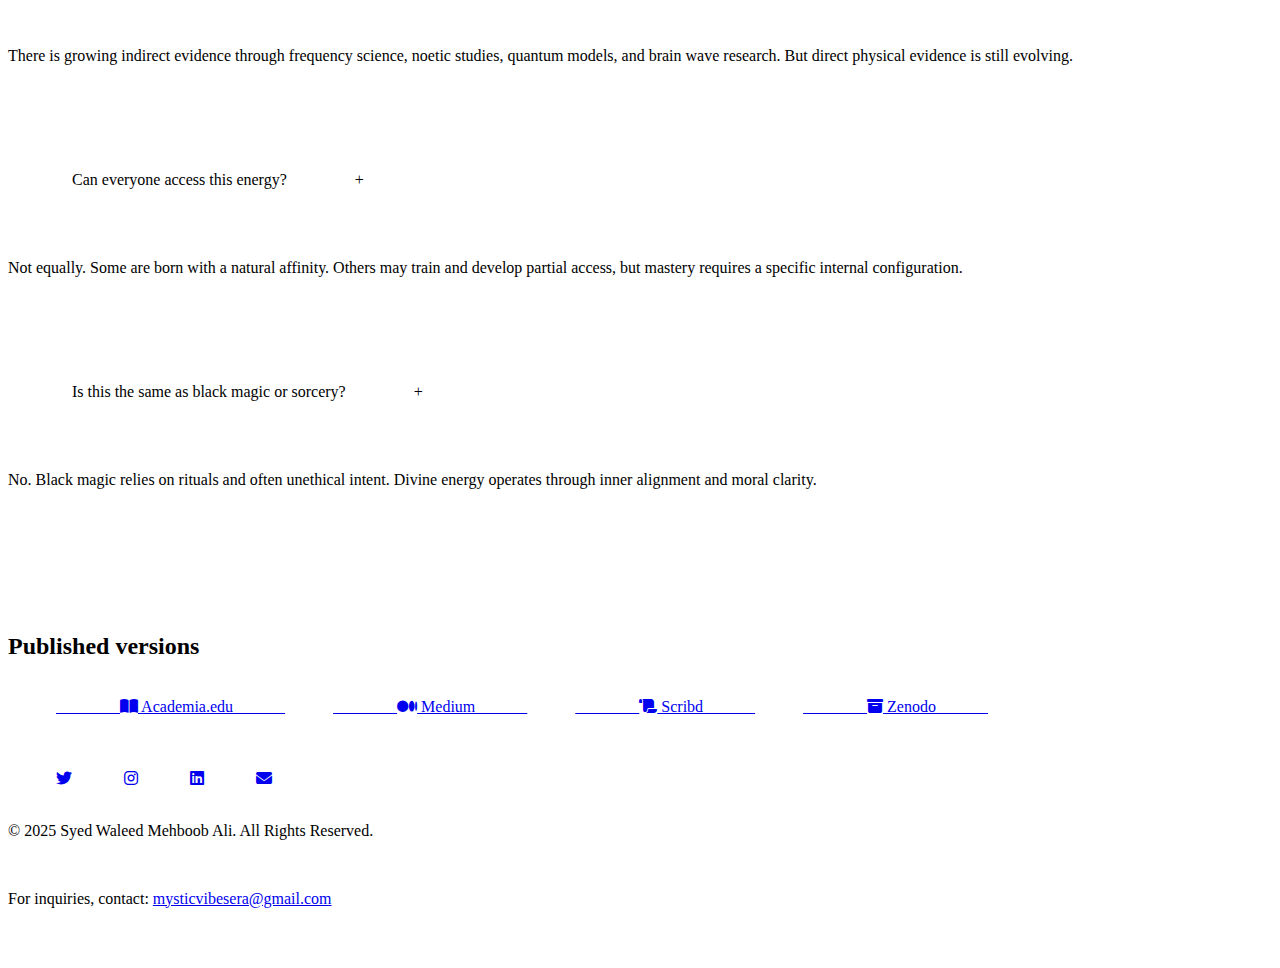
==== commit 85a961aa: "Update index.html" ====
--- a/index.html
+++ b/index.html
@@ -1,514 +1,566 @@
 ‎<!DOCTYPE html>
 ‎<html lang="en">
 ‎<head>
-‎    <meta charset="UTF-8">
-‎    <meta name="viewport" content="width=device-width, initial-scale=1.0">
-‎    <title>Divine Energy in the Age of WiFi</title>
-‎    <style>
-‎        /* Global Styles */
-‎        * {
-‎            margin: 0;
-‎            padding: 0;
-‎            box-sizing: border-box;
-‎            font-family: 'Lora', Georgia, serif;
-‎        }
-‎        
-‎        body {
-‎            background-color: #f9f7f4;
-‎            color: #333;
-‎            line-height: 1.8;
-‎            font-size: 18px;
-‎        }
-‎        
-‎        .container {
-‎            max-width: 1200px;
-‎            margin: 0 auto;
-‎            padding: 0 20px;
-‎        }
-‎        
-‎        /* Header Styles */
-‎        header {
-‎            background-color: #fff;
-‎            padding: 30px 0;
-‎            box-shadow: 0 2px 10px rgba(0,0,0,0.05);
-‎            position: sticky;
-‎            top: 0;
-‎            z-index: 100;
-‎        }
-‎        
-‎        .header-container {
-‎            display: flex;
-‎            justify-content: space-between;
-‎            align-items: center;
-‎            max-width: 1200px;
-‎            margin: 0 auto;
-‎            padding: 0 20px;
-‎        }
-‎        
-‎        .logo {
-‎            font-size: 28px;
-‎            font-weight: 700;
-‎            text-decoration: none;
-‎            color: #333;
-‎            letter-spacing: 1px;
-‎        }
-‎        
-‎        nav ul {
-‎            display: flex;
-‎            list-style: none;
-‎        }
-‎        
-‎        nav ul li {
-‎            margin-left: 40px;
-‎        }
-‎        
-‎        nav ul li a {
-‎            color: #333;
-‎            text-decoration: none;
-‎            font-weight: 400;
-‎            font-size: 16px;
-‎            letter-spacing: 1px;
-‎            transition: all 0.3s ease;
-‎        }
-‎        
-‎        nav ul li a:hover {
-‎            color: #8a6d4b;
-‎        }
-‎        
-‎        /* Hero Section */
-‎        .hero {
-‎            height: 80vh;
-‎            display: flex;
-‎            align-items: center;
-‎            justify-content: center;
-‎            text-align: center;
-‎            background: url('https://images.unsplash.com/photo-1451187580459-43490279c0fa?ixlib=rb-1.2.1&auto=format&fit=crop&w=1350&q=80') no-repeat center center/cover;
-‎            position: relative;
-‎            margin-bottom: 80px;
-‎        }
-‎        
-‎        .hero::before {
-‎            content: '';
-‎            position: absolute;
-‎            top: 0;
-‎            left: 0;
-‎            width: 100%;
-‎            height: 100%;
-‎            background: rgba(0,0,0,0.3);
-‎        }
-‎        
-‎        .hero-content {
-‎            position: relative;
-‎            z-index: 1;
-‎            max-width: 800px;
-‎            padding: 40px;
-‎        }
-‎        
-‎        .hero h1 {
-‎            font-size: 48px;
-‎            margin-bottom: 20px;
-‎            color: white;
-‎            font-weight: 400;
-‎            line-height: 1.3;
-‎        }
-‎        
-‎        .hero p {
-‎            font-size: 20px;
-‎            margin-bottom: 40px;
-‎            color: white;
-‎            opacity: 0.9;
-‎        }
-‎        
-‎        .hero .author {
-‎            font-style: italic;
-‎            color: white;
-‎            font-size: 18px;
-‎        }
-‎        
-‎        /* Section Styles */
-‎        .section {
-‎            margin-bottom: 80px;
-‎        }
-‎        
-‎        .section-title {
-‎            text-align: center;
-‎            margin-bottom: 60px;
-‎            font-size: 32px;
-‎            font-weight: 400;
-‎            color: #333;
-‎            position: relative;
-‎        }
-‎        
-‎        .section-title:after {
-‎            content: '';
-‎            display: block;
-‎            width: 60px;
-‎            height: 2px;
-‎            background: #8a6d4b;
-‎            margin: 20px auto 0;
-‎        }
-‎        
-‎        .content-block {
-‎            margin-bottom: 60px;
-‎        }
-‎        
-‎        .content-block h3 {
-‎            font-size: 24px;
-‎            margin-bottom: 20px;
-‎            font-weight: 400;
-‎            color: #555;
-‎        }
-‎        
-‎        .content-block p {
-‎            margin-bottom: 20px;
-‎        }
-‎        
-‎        .content-block ul, 
-‎        .content-block ol {
-‎            margin-bottom: 20px;
-‎            padding-left: 30px;
-‎        }
-‎        
-‎        .content-block li {
-‎            margin-bottom: 10px;
-‎        }
-‎        
-‎        /* Image Styles */
-‎        .content-image {
-‎            width: 100%;
-‎            height: auto;
-‎            margin: 40px 0;
-‎            box-shadow: 0 15px 30px rgba(0,0,0,0.1);
-‎        }
-‎        
-‎        .half-image {
-‎            width: 48%;
-‎            margin: 20px 1%;
-‎            display: inline-block;
-‎            vertical-align: top;
-‎        }
-‎        
-‎        /* Two Column Layout */
-‎        .two-column {
-‎            display: flex;
-‎            gap: 40px;
-‎            margin-bottom: 60px;
-‎        }
-‎        
-‎        .column {
-‎            flex: 1;
-‎        }
-‎        
-‎        /* FAQ Styles */
-‎        .faq-item {
-‎            margin-bottom: 30px;
-‎            border-bottom: 1px solid #eee;
-‎            padding-bottom: 20px;
-‎        }
-‎        
-‎        .faq-question {
-‎            font-weight: 600;
-‎            font-size: 20px;
-‎            margin-bottom: 10px;
-‎            color: #555;
-‎        }
-‎        
-‎        /* References */
-‎        .references {
-‎            font-size: 16px;
-‎            color: #777;
-‎            margin-top: 40px;
-‎        }
-‎        
-‎        /* Footer */
-‎        footer {
-‎            background-color: #333;
-‎            color: #fff;
-‎            padding: 60px 0 30px;
-‎            text-align: center;
-‎        }
-‎        
-‎        .footer-links {
-‎            display: flex;
-‎            justify-content: center;
-‎            margin-bottom: 30px;
-‎            flex-wrap: wrap;
-‎        }
-‎        
-‎        .footer-links a {
-‎            color: #fff;
-‎            margin: 0 15px;
-‎            text-decoration: none;
-‎            font-size: 16px;
-‎            transition: all 0.3s ease;
-‎        }
-‎        
-‎        .footer-links a:hover {
-‎            color: #8a6d4b;
-‎        }
-‎        
-‎        .copyright {
-‎            margin-top: 30px;
-‎            font-size: 14px;
-‎            color: #aaa;
-‎        }
-‎        
-‎        /* Responsive */
-‎        @media (max-width: 768px) {
-‎            .header-container {
-‎                flex-direction: column;
-‎                text-align: center;
-‎            }
-‎            
-‎            nav ul {
-‎                margin-top: 20px;
-‎                justify-content: center;
-‎            }
-‎            
-‎            nav ul li {
-‎                margin: 0 15px;
-‎            }
-‎            
-‎            .hero h1 {
-‎                font-size: 36px;
-‎            }
-‎            
-‎            .hero p {
-‎                font-size: 18px;
-‎            }
-‎            
-‎            .two-column {
-‎                flex-direction: column;
-‎            }
-‎            
-‎            .half-image {
-‎                width: 100%;
-‎                margin: 10px 0;
-‎            }
-‎        }
-‎    </style>
+‎    <meta charset="UTF-8">
+‎    <meta name="viewport" content="width=device-width, initial-scale=1.0">
+‎    <title>Divine Energy in the Age of WiFi | Syed Waleed Mehboob Ali</title>
+‎    <link rel="stylesheet" href="https://cdnjs.cloudflare.com/ajax/libs/font-awesome/6.4.0/css/all.min.css">
+‎    <style>
+‎        /* ===== GLOBAL STYLES ===== */
+‎        :root {
+‎            --primary: #1a1a2e;
+‎            --secondary: #16213e;
+‎            --accent: #8e44ad;
+‎            --text: #e6e6e6;
+‎            --light: #f5f5f5;
+‎            --dark: #0f0f1a;
+‎            --gold: #d4af37;
+‎        }
+‎        
+‎        * {
+‎            margin: 0;
+‎            padding: 0;
+‎            box-sizing: border-box;
+‎        }
+‎        
+‎        body {
+‎            font-family: 'Georgia', serif;
+‎            line-height: 1.8;
+‎            color: var(--text);
+‎            background: var(--dark);
+‎            scroll-behavior: smooth;
+‎        }
+‎        
+‎        /* ===== HEADER/HERO SECTION ===== */
+‎        .hero {
+‎            height: 100vh;
+‎            background: 
+‎                linear-gradient(rgba(10, 10, 20, 0.8), rgba(5, 5, 15, 0.9)),
+‎                url('https://images.unsplash.com/photo-1534796636912-3b95b3ab5986?ixlib=rb-1.2.1&auto=format&fit=crop&w=1350&q=80') center/cover;
+‎            display: flex;
+‎            flex-direction: column;
+‎            justify-content: center;
+‎            align-items: center;
+‎            text-align: center;
+‎            position: relative;
+‎            overflow: hidden;
+‎        }
+‎        
+‎        .hero h1 {
+‎            font-size: 3.5rem;
+‎            margin-bottom: 1rem;
+‎            color: var(--gold);
+‎            text-shadow: 0 2px 10px rgba(0,0,0,0.5);
+‎            animation: fadeIn 1.5s ease;
+‎        }
+‎        
+‎        .hero p {
+‎            font-size: 1.5rem;
+‎            max-width: 800px;
+‎            margin: 0 auto 2rem;
+‎            animation: fadeIn 2s ease;
+‎        }
+‎        
+‎        /* ===== MAIN CONTENT SECTIONS ===== */
+‎        .container {
+‎            max-width: 1200px;
+‎            margin: 0 auto;
+‎            padding: 4rem 2rem;
+‎        }
+‎        
+‎        section {
+‎            padding: 5rem 0;
+‎            border-bottom: 1px solid rgba(255,255,255,0.1);
+‎        }
+‎        
+‎        h2 {
+‎            font-size: 2.5rem;
+‎            margin-bottom: 2rem;
+‎            color: var(--gold);
+‎            position: relative;
+‎            display: inline-block;
+‎        }
+‎        
+‎        h2::after {
+‎            content: '';
+‎            position: absolute;
+‎            bottom: -10px;
+‎            left: 0;
+‎            width: 60px;
+‎            height: 3px;
+‎            background: var(--accent);
+‎        }
+‎        
+‎        h3 {
+‎            color: var(--light);
+‎            margin: 1.5rem 0 1rem;
+‎            font-size: 1.5rem;
+‎        }
+‎        
+‎        p {
+‎            margin-bottom: 1.5rem;
+‎            font-size: 1.1rem;
+‎        }
+‎        
+‎        ul {
+‎            margin-left: 2rem;
+‎            margin-bottom: 2rem;
+‎        }
+‎        
+‎        li {
+‎            margin-bottom: 0.8rem;
+‎            position: relative;
+‎        }
+‎        
+‎        /* ===== TIMELINE SECTION ===== */
+‎        .timeline {
+‎            position: relative;
+‎            max-width: 1000px;
+‎            margin: 3rem auto;
+‎        }
+‎        
+‎        .timeline::before {
+‎            content: '';
+‎            position: absolute;
+‎            top: 0;
+‎            left: 50%;
+‎            width: 2px;
+‎            height: 100%;
+‎            background: var(--accent);
+‎            transform: translateX(-50%);
+‎        }
+‎        
+‎        .timeline-item {
+‎            padding: 20px 50px;
+‎            position: relative;
+‎            width: 50%;
+‎            box-sizing: border-box;
+‎        }
+‎        
+‎        .timeline-item:nth-child(odd) {
+‎            left: 0;
+‎            text-align: right;
+‎        }
+‎        
+‎        .timeline-item:nth-child(even) {
+‎            left: 50%;
+‎        }
+‎        
+‎        .timeline-img {
+‎            position: absolute;
+‎            width: 120px;
+‎            height: 120px;
+‎            border-radius: 50%;
+‎            background-size: cover;
+‎            background-position: center;
+‎            border: 5px solid var(--accent);
+‎            top: 20px;
+‎        }
+‎        
+‎        .timeline-item:nth-child(odd) .timeline-img {
+‎            right: -60px;
+‎        }
+‎        
+‎        .timeline-item:nth-child(even) .timeline-img {
+‎            left: -60px;
+‎        }
+‎        
+‎        /* ===== SCIENCE GRID SECTION ===== */
+‎        .science-grid {
+‎            display: grid;
+‎            grid-template-columns: repeat(auto-fit, minmax(300px, 1fr));
+‎            gap: 2rem;
+‎            margin-top: 3rem;
+‎        }
+‎        
+‎        .science-card {
+‎            background: var(--secondary);
+‎            border-radius: 10px;
+‎            overflow: hidden;
+‎            box-shadow: 0 10px 20px rgba(0,0,0,0.2);
+‎            transition: transform 0.3s ease;
+‎        }
+‎        
+‎        .science-card:hover {
+‎            transform: translateY(-10px);
+‎        }
+‎        
+‎        .science-card img {
+‎            width: 100%;
+‎            height: 200px;
+‎            object-fit: cover;
+‎        }
+‎        
+‎        .science-card h3 {
+‎            padding: 1.5rem 1.5rem 0;
+‎            color: var(--light);
+‎        }
+‎        
+‎        .science-card p {
+‎            padding: 0 1.5rem 1.5rem;
+‎        }
+‎        
+‎        /* ===== FAQ SECTION ===== */
+‎        .faq-item {
+‎            margin-bottom: 1rem;
+‎            border: 1px solid rgba(255,255,255,0.1);
+‎            border-radius: 8px;
+‎            overflow: hidden;
+‎        }
+‎        
+‎        .faq-question {
+‎            padding: 1.5rem;
+‎            background: var(--secondary);
+‎            display: flex;
+‎            justify-content: space-between;
+‎            align-items: center;
+‎            cursor: pointer;
+‎            font-weight: bold;
+‎        }
+‎        
+‎        .faq-answer {
+‎            max-height: 0;
+‎            overflow: hidden;
+‎            transition: max-height 0.5s ease;
+‎            background: rgba(30, 30, 60, 0.5);
+‎        }
+‎        
+‎        .faq-answer-inner {
+‎            padding: 1.5rem;
+‎        }
+‎        
+‎        .faq-item.active .faq-answer {
+‎            max-height: 500px;
+‎        }
+‎        
+‎        /* ===== PUBLICATION LINKS ===== */
+‎        .publications {
+‎            display: grid;
+‎            grid-template-columns: repeat(auto-fit, minmax(250px, 1fr));
+‎            gap: 1.5rem;
+‎            margin-top: 2rem;
+‎        }
+‎        
+‎        .publication-link {
+‎            display: block;
+‎            padding: 1rem;
+‎            background: var(--secondary);
+‎            border-radius: 8px;
+‎            transition: transform 0.3s ease;
+‎            text-align: center;
+‎        }
+‎        
+‎        .publication-link:hover {
+‎            transform: translateY(-5px);
+‎            background: var(--accent);
+‎        }
+‎        
+‎        /* ===== FOOTER ===== */
+‎        footer {
+‎            background: var(--primary);
+‎            padding: 3rem 0;
+‎            text-align: center;
+‎        }
+‎        
+‎        .social-icons {
+‎            display: flex;
+‎            justify-content: center;
+‎            gap: 1.5rem;
+‎            margin-bottom: 2rem;
+‎        }
+‎        
+‎        .social-icons a {
+‎            color: var(--text);
+‎            font-size: 1.5rem;
+‎            transition: color 0.3s ease;
+‎        }
+‎        
+‎        .social-icons a:hover {
+‎            color: var(--gold);
+‎        }
+‎        
+‎        /* ===== ANIMATIONS ===== */
+‎        @keyframes fadeIn {
+‎            from { opacity: 0; transform: translateY(20px); }
+‎            to { opacity: 1; transform: translateY(0); }
+‎        }
+‎        
+‎        /* ===== RESPONSIVE DESIGN ===== */
+‎        @media (max-width: 768px) {
+‎            .hero h1 {
+‎                font-size: 2.5rem;
+‎            }
+‎            
+‎            .timeline::before {
+‎                left: 30px;
+‎            }
+‎            
+‎            .timeline-item {
+‎                width: 100%;
+‎                padding-left: 70px;
+‎                padding-right: 25px;
+‎                text-align: left;
+‎            }
+‎            
+‎            .timeline-item:nth-child(odd),
+‎            .timeline-item:nth-child(even) {
+‎                left: 0;
+‎            }
+‎            
+‎            .timeline-img {
+‎                left: 15px !important;
+‎                right: auto !important;
+‎                width: 50px;
+‎                height: 50px;
+‎            }
+‎        }
+‎        
+‎        @media (max-width: 576px) {
+‎            .hero h1 {
+‎                font-size: 2rem;
+‎            }
+‎            
+‎            h2 {
+‎                font-size: 2rem;
+‎            }
+‎        }
+‎    </style>
 ‎</head>
 ‎<body>
-‎    <!-- Header -->
-‎    <header>
-‎        <div class="header-container">
-‎            <a href="#" class="logo">Divine Energy</a>
-‎            <nav>
-‎                <ul>
-‎                    <li><a href="#introduction">Introduction</a></li>
-‎                    <li><a href="#what-is">What is Divine Energy?</a></li>
-‎                    <li><a href="#history">Historical Background</a></li>
-‎                    <li><a href="#conclusion">Conclusion</a></li>
-‎                    <li><a href="#faq">FAQ</a></li>
-‎                </ul>
-‎            </nav>
-‎        </div>
-‎    </header>
-‎
-‎    <!-- Hero Section -->
-‎    <section class="hero">
-‎        <div class="hero-content">
-‎            <h1>Divine Energy in the Age of WiFi</h1>
-‎            <p>Exploring consciousness-based healing through philosophical, historical, scientific, and ethical lenses</p>
-‎            <p class="author">By Syed Waleed Mehboob Ali</p>
-‎        </div>
-‎    </section>
-‎
-‎    <!-- Main Content -->
-‎    <div class="container">
-‎        <!-- Introduction -->
-‎        <section id="introduction" class="section">
-‎            <h2 class="section-title">Introduction</h2>
-‎            <div class="content-block">
-‎                <img src="https://images.unsplash.com/photo-1502134249126-9f3755a50d78?ixlib=rb-1.2.1&auto=format&fit=crop&w=1350&q=80" alt="Ancient Knowledge" class="content-image">
-‎                <p>The author of this paper, Syed Waleed Mehboob Ali is a businessman operating in the construction and marble sector. Outside of his commercial responsibilities, he has invested years in researching and practicing a consciousness-based healing method. Rooted in both experiential observation and intellectual synthesis, this method does not emerge from religious mysticism but from a rational inquiry into the relationship between human cognition, subtle energy, and behavior. This paper introduces and defends the concept of 'Divine Energy' as a subtle but powerful presence in the human experience, explored through philosophical, historical, scientific, and ethical lenses.</p>
-‎            </div>
-‎        </section>
-‎
-‎        <!-- What is Divine Energy -->
-‎        <section id="what-is" class="section">
-‎            <h2 class="section-title">What is Divine Energy?</h2>
-‎            <div class="content-block">
-‎                <div class="two-column">
-‎                    <div class="column">
-‎                        <p>Divine energy refers to a higher-dimensional form of conscious energy that permeates existence and interacts subtly with the human mind-body system. It is not electricity, magnetism, or any commonly understood physical force, it is a metaphysical phenomenon that functions at the intersection of consciousness, intention, and universal laws.</p>
-‎                    </div>
-‎                    <div class="column">
-‎                        <img src="https://images.unsplash.com/photo-1532094349884-543bc11b234d?ixlib=rb-1.2.1&auto=format&fit=crop&w=1350&q=80" alt="Energy Flow" class="content-image">
-‎                    </div>
-‎                </div>
-‎                
-‎                <h3>Philosophical Points:</h3>
-‎                <ul>
-‎                    <li><strong>Unity of Existence:</strong> The ancient philosophical idea that all creation is interconnected and emerges from a singular source aligns with the concept of divine energy.</li>
-‎                    <li><strong>Conscious Intent as Force:</strong> Many spiritual philosophies treat intention as a force, divine energy may be the medium through which such intentions operate.</li>
-‎                    <li><strong>Haroot-Maroot Knowledge:</strong> Ancient traditions (as hinted in stories like Haroot and Maroot) propose the existence of an advanced knowledge system accessible to certain individuals. This knowledge includes manipulating unseen realities ethically.</li>
-‎                </ul>
-‎            </div>
-‎        </section>
-‎
-‎        <!-- Historical Background -->
-‎        <section id="history" class="section">
-‎            <h2 class="section-title">Historical Background</h2>
-‎            <div class="content-block">
-‎                <img src="https://images.unsplash.com/photo-1547981609-4b6bfe67ca0b?ixlib=rb-1.2.1&auto=format&fit=crop&w=1350&q=80" alt="Ancient Civilizations" class="content-image">
-‎                
-‎                <div class="two-column">
-‎                    <div class="column">
-‎                        <h3>Ancient Civilizations</h3>
-‎                        <ol>
-‎                            <li><strong>Mesopotamian Civilization:</strong> One of the earliest civilizations to explore divine energy through astrology, symbolic rituals, and cuneiform records.</li>
-‎                            <li><strong>Ancient Egypt:</strong> Egyptian priesthoods used sacred geometry and ritual harmonics in temples, believing divine energy could be channeled to preserve life essence (Ka).</li>
-‎                            <li><strong>Indus Valley Civilization:</strong> Archaeological evidence of meditative postures and symmetrical urban planning suggests energetic alignment with cosmic order.</li>
-‎                            <li><strong>Chinese Civilization:</strong> Daoism and early Chinese medicine emphasized Qi, life force energy circulating through meridians.</li>
-‎                        </ol>
-‎                    </div>
-‎                    <div class="column">
-‎                        <h3>Continued Traditions</h3>
-‎                        <ol start="5">
-‎                            <li><strong>Greek Civilization:</strong> Greek philosophers like Pythagoras and Plato explored 'Nous' and 'Logos', representing universal mind and order.</li>
-‎                            <li><strong>Islamic Golden Age:</strong> Thinkers like Al-Farabi and Ibn Sina explored metaphysical energies, consciousness, and the interaction between mind and body.</li>
-‎                            <li><strong>Native American Cultures:</strong> Belief in spirit energy and sacred sites shows an intuitive understanding of divine frequency alignment.</li>
-‎                            <li><strong>Mystical Traditions Globally:</strong> From Kabbalah to ancient Persian mysticism, divine energy was treated as a layer of reality.</li>
-‎                        </ol>
-‎                    </div>
-‎                </div>
-‎            </div>
-‎            
-‎            <!-- In the Age of WiFi -->
-‎            <div class="content-block">
-‎                <h3>In the Age of WiFi</h3>
-‎                <div class="two-column">
-‎                    <div class="column">
-‎                        <img src="https://images.unsplash.com/photo-1517430816045-df4b7de11d1d?ixlib=rb-1.2.1&auto=format&fit=crop&w=1350&q=80" alt="Digital Age" class="content-image">
-‎                    </div>
-‎                    <div class="column">
-‎                        <p>In the modern age, where electromagnetic waves, digital connectivity, and neurological research intersect, divine energy must be understood through contemporary tools. 'In the Age of WiFi' signifies the current intellectual and technological framework we possess to explore ancient truths.</p>
-‎                        <ul>
-‎                            <li>Today, brainwave analysis, electromagnetic field studies, and frequency-based healing tools provide indirect support to ancient claims.</li>
-‎                            <li>The proliferation of consciousness-related fields like noetic sciences and neuroplasticity has reopened doors to understanding divine energy in scientific language.</li>
-‎                            <li>Modern society is overloaded with frequencies, making inner silence and energetic clarity harder, yet also more necessary.</li>
-‎                        </ul>
-‎                    </div>
-‎                </div>
-‎            </div>
-‎            
-‎            <!-- Scientific Framework -->
-‎            <div class="content-block">
-‎                <h3>Scientific Framework and Parallels</h3>
-‎                <ol>
-‎                    <li><strong>Brain Waves & Frequency Theory:</strong> The brain emits measurable waves (Alpha, Theta, Gamma) linked with different mental and emotional states.</li>
-‎                    <li><strong>Cymatics:</strong> Patterns created by sound on physical mediums show how frequency shapes matter.</li>
-‎                    <li><strong>Quantum Entanglement:</strong> Suggests particles can affect one another across distances.</li>
-‎                    <li><strong>Fractal Geometry in Nature:</strong> Recurring fractal patterns point to an organizing principle behind all life.</li>
-‎                    <li><strong>Biofield Research:</strong> Scientific inquiry into the human energetic field (biofield) is now being conducted in medical institutions.</li>
-‎                </ol>
-‎                
-‎                <div class="references">
-‎                    <h4>References:</h4>
-‎                    <p>McTaggart, L. (2007). The Intention Experiment.</p>
-‎                    <p>Sheldrake, R. (2012). Science Set Free.</p>
-‎                    <p>Lipton, B. (2005). The Biology of Belief.</p>
-‎                </div>
-‎            </div>
-‎            
-‎            <!-- Ethical Framework -->
-‎            <div class="content-block">
-‎                <h3>Ethical Framework of Energy Mastery</h3>
-‎                <img src="https://images.unsplash.com/photo-1454165804606-c3d57bc86b40?ixlib=rb-1.2.1&auto=format&fit=crop&w=1350&q=80" alt="Ethics" class="content-image">
-‎                <ol>
-‎                    <li><strong>Intention & Consent:</strong> The user of divine energy must align with ethical intent.</li>
-‎                    <li><strong>Accountability Mechanism:</strong> Mastery comes with psychological tests and must be filtered through personal accountability.</li>
-‎                    <li><strong>Self-Awareness as Prerequisite:</strong> Mastery cannot occur without full internal clarity.</li>
-‎                    <li><strong>Divine Names Misuse:</strong> When divine names are used for harm, the ethical violation is far deeper.</li>
-‎                    <li><strong>Filters Must Be Built-In:</strong> Knowledge must come with inner filtration systems.</li>
-‎                    <li><strong>Not For Public Spectacle:</strong> This knowledge is not for fame but quiet inner mastery.</li>
-‎                </ol>
-‎            </div>
-‎            
-‎            <!-- Case Studies -->
-‎            <div class="content-block">
-‎                <h3>Case Studies Summary</h3>
-‎                <div class="two-column">
-‎                    <div class="column">
-‎                        <img src="https://images.unsplash.com/photo-1551288049-bebda4e38f71?ixlib=rb-1.2.1&auto=format&fit=crop&w=1350&q=80" alt="Research" class="content-image">
-‎                    </div>
-‎                    <div class="column">
-‎                        <p>A range of qualitative case observations indicate measurable outcomes resulting from a non-invasive cognitive-energy realignment process. These include the resolution of interpersonal tensions, unblocking of delayed life events (e.g., employment or marriage), and improved decision-making trajectories in professional settings such as investment negotiations and business growth.</p>
-‎                        <p>In multiple instances, individuals or entire family units reported a sudden dissipation of mental fog, unexplained resistance, or circumstantial stagnation without any material intervention or external counsel.</p>
-‎                    </div>
-‎                </div>
-‎            </div>
-‎        </section>
-‎
-‎        <!-- Conclusion -->
-‎        <section id="conclusion" class="section">
-‎            <h2 class="section-title">Conclusion</h2>
-‎            <div class="content-block">
-‎                <img src="https://images.unsplash.com/photo-1462331940025-496dfbfc7564?ixlib=rb-1.2.1&auto=format&fit=crop&w=1350&q=80" alt="Cosmic Conclusion" class="content-image">
-‎                <p>Divine energy, as understood in ancient traditions and being rediscovered in the age of technology, represents a conscious force operating beyond the physical realm. It is accessible to those with a natural inclination, deep self-awareness, and ethical discipline. This energy is not a myth, it is a hidden framework through which subtle influence, healing, and alignment occur. In the Age of WiFi, as frequencies surround and shape us more than ever, reclaiming inner energetic clarity becomes not only possible but essential.</p>
-‎                <p>The author proposes this not as an absolute doctrine but as an evolving field of inquiry that merges the sacred with the scientific. While not yet measurable by standard instruments, divine energy manifests in human transformation, intention, and synchronicity. It is a gift, a test, and a tool.</p>
-‎            </div>
-‎        </section>
-‎
-‎        <!-- FAQ -->
-‎        <section id="faq" class="section">
-‎            <h2 class="section-title">Frequently Asked Questions</h2>
-‎            <div class="content-block">
-‎                <div class="faq-item">
-‎                    <div class="faq-question">Is this energy the same as spirituality or religion?</div>
-‎                    <p>No. Divine energy is a metaphysical concept that can align with, but is not limited to religious frameworks. It is more aligned with consciousness-based science.</p>
-‎                </div>
-‎                
-‎                <div class="faq-item">
-‎                    <div class="faq-question">Is there any proof this energy exists?</div>
-‎                    <p>There is growing indirect evidence through frequency science, noetic studies, quantum models, and brain wave research. But direct physical evidence is still evolving.</p>
-‎                </div>
-‎                
-‎                <div class="faq-item">
-‎                    <div class="faq-question">Can everyone access this energy?</div>
-‎                    <p>Not equally. Some are born with a natural affinity. Others may train and develop partial access, but mastery requires a specific internal configuration.</p>
-‎                </div>
-‎                
-‎                <div class="faq-item">
-‎                    <div class="faq-question">Is this the same as black magic or sorcery?</div>
-‎                    <p>No. Black magic relies on rituals and often unethical intent. Divine energy operates through inner alignment and moral clarity.</p>
-‎                </div>
-‎                
-‎                <div class="faq-item">
-‎                    <div class="faq-question">What is meant by Haroot and Maroot knowledge?</div>
-‎                    <p>A symbolic representation of knowledge sent by God that could be used for good or evil. The author's concept parallels this as a consciousness-based science requiring ethical grounding.</p>
-‎                </div>
-‎                
-‎                <div class="faq-item">
-‎                    <div class="faq-question">Can this energy cause harm?</div>
-‎                    <p>Any powerful tool can. Divine energy must be wielded ethically. The internal ethical compass of the practitioner determines the outcome.</p>
-‎                </div>
-‎                
-‎                <div class="faq-item">
-‎                    <div class="faq-question">Why 'In the Age of WiFi'?</div>
-‎                    <p>Because modern humanity is deeply affected by frequency-driven environments. The term represents a need to understand divine energy through today's lens of connectivity, cognition, and complexity.</p>
-‎                </div>
-‎            </div>
-‎        </section>
-‎    </div>
-‎
-‎    <!-- Footer -->
-‎    <footer>
-‎        <div class="container">
-‎            <div class="footer-links">
-‎                <a href="https://www.academia.edu/128772972/Divine_Energy_in_the_Age_of_WiFi" target="_blank">Academia.edu</a>
-‎                <a href="https://medium.com/@mysticvibesera/divine-energy-in-the-age-of-wifi-50a3ff7e90b9" target="_blank">Medium</a>
-‎                <a href="https://www.scribd.com/document/849315658/Divine-Energy-in-the-Age-of-WiFi" target="_blank">Scribd</a>
-‎                <a href="https://zenodo.org/records/15205348" target="_blank">Zenodo</a>
-‎                <a href="https://substack.com/@divineenergyintheageofwifi?utm_source=user-menu" target="_blank">Substack</a>
-‎            </div>
-‎            
-‎            <div class="copyright">
-‎                <p>© 2025 Syed Waleed Mehboob Ali. All Rights Reserved.</p>
-‎                <p>For inquiries, contact: mysticvibesera@gmail.com</p>
-‎            </div>
-‎        </div>
-‎    </footer>
+‎    <!-- ===== HERO SECTION ===== -->
+‎    <header class="hero">
+‎        <h1>DIVINE ENERGY IN THE AGE OF WIFI</h1>
+‎        <p>SYED WALEED MEHBOOB ALI</p>
+‎    </header>
+‎
+‎    <!-- ===== INTRODUCTION SECTION ===== -->
+‎    <section class="container">
+‎        <h2>Introduction</h2>
+‎        <p>The author of this paper is a businessman operating in the construction and marble sector. Outside of his commercial responsibilities, he has invested years in researching and practicing a consciousness-based healing method. Rooted in both experiential observation and intellectual synthesis, this method does not emerge from religious mysticism but from a rational inquiry into the relationship between human cognition, subtle energy, and behavior. This paper introduces and defends the concept of 'Divine Energy' as a subtle but powerful presence in the human experience, explored through philosophical, historical, scientific, and ethical lenses.</p>
+‎    </section>
+‎
+‎    <!-- ===== WHAT IS DIVINE ENERGY SECTION ===== -->
+‎    <section class="container">
+‎        <h2>What is Divine Energy?</h2>
+‎        <p>Divine energy refers to a higher-dimensional form of conscious energy that permeates existence and interacts subtly with the human mind-body system. It is not electricity, magnetism, or any commonly understood physical force, it is a metaphysical phenomenon that functions at the intersection of consciousness, intention, and universal laws.</p>
+‎        
+‎        <h3>Philosophical Points:</h3>
+‎        <ul>
+‎            <li><strong>Unity of Existence:</strong> The ancient philosophical idea that all creation is interconnected and emerges from a singular source aligns with the concept of divine energy.</li>
+‎            <li><strong>Conscious Intent as Force:</strong> Many spiritual philosophies treat intention as a force, divine energy may be the medium through which such intentions operate.</li>
+‎            <li><strong>Haroot-Maroot Knowledge:</strong> Ancient traditions (as hinted in stories like Haroot and Maroot) propose the existence of an advanced knowledge system accessible to certain individuals. This knowledge includes manipulating unseen realities ethically.</li>
+‎        </ul>
+‎    </section>
+‎
+‎    <!-- ===== HISTORICAL BACKGROUND SECTION ===== -->
+‎    <section class="container">
+‎        <h2>Historical Background of Divine Energy Across Civilizations</h2>
+‎        <div class="timeline">
+‎            <div class="timeline-item">
+‎                <div class="timeline-img" style="background-image: url('https://images.unsplash.com/photo-1547347298-4074fc3086f0?ixlib=rb-1.2.1&auto=format&fit=crop&w=1350&q=80')"></div>
+‎                <div class="timeline-content">
+‎                    <h3>Mesopotamian Civilization</h3>
+‎                    <p>One of the earliest civilizations to explore divine energy through astrology, symbolic rituals, and cuneiform records. Energy was associated with planetary deities, each with distinct frequencies.</p>
+‎                </div>
+‎            </div>
+‎            <div class="timeline-item">
+‎                <div class="timeline-img" style="background-image: url('https://images.unsplash.com/photo-1527061011665-3652c757a4d4?ixlib=rb-1.2.1&auto=format&fit=crop&w=1350&q=80')"></div>
+‎                <div class="timeline-content">
+‎                    <h3>Ancient Egypt</h3>
+‎                    <p>Egyptian priesthoods used sacred geometry and ritual harmonics in temples, believing divine energy could be channeled to preserve life essence (Ka).</p>
+‎                </div>
+‎            </div>
+‎            <div class="timeline-item">
+‎                <div class="timeline-img" style="background-image: url('https://images.unsplash.com/photo-1588286840104-8957b019727f?ixlib=rb-1.2.1&auto=format&fit=crop&w=1350&q=80')"></div>
+‎                <div class="timeline-content">
+‎                    <h3>Indus Valley Civilization</h3>
+‎                    <p>Though fewer written records exist, archaeological evidence of meditative postures and symmetrical urban planning suggests energetic alignment with cosmic order.</p>
+‎                </div>
+‎            </div>
+‎            <div class="timeline-item">
+‎                <div class="timeline-img" style="background-image: url('https://images.unsplash.com/photo-1547981609-4b6bfe67ca0b?ixlib=rb-1.2.1&auto=format&fit=crop&w=1350&q=80')"></div>
+‎                <div class="timeline-content">
+‎                    <h3>Chinese Civilization</h3>
+‎                    <p>Daoism and early Chinese medicine emphasized Qi—life force energy circulating through meridians. This is a highly aligned concept with divine energy.</p>
+‎                </div>
+‎            </div>
+‎        </div>
+‎    </section>
+‎
+‎    <!-- ===== IN THE AGE OF WIFI SECTION ===== -->
+‎    <section class="container">
+‎        <h2>In the Age of WiFi</h2>
+‎        <p>In the modern age, where electromagnetic waves, digital connectivity, and neurological research intersect, divine energy must be understood through contemporary tools. 'In the Age of WiFi' signifies the current intellectual and technological framework we possess to explore ancient truths.</p>
+‎        <p>Today, brainwave analysis, electromagnetic field studies, and frequency-based healing tools provide indirect support to ancient claims.</p>
+‎        <p>The proliferation of consciousness-related fields like noetic sciences and neuroplasticity has reopened doors to understanding divine energy in scientific language.</p>
+‎        <p>Modern society is overloaded with frequencies, making inner silence and energetic clarity harder, yet also more necessary.</p>
+‎    </section>
+‎
+‎    <!-- ===== SCIENTIFIC FRAMEWORK SECTION ===== -->
+‎    <section class="container">
+‎        <h2>Scientific Framework and Parallels</h2>
+‎        <div class="science-grid">
+‎            <div class="science-card">
+‎                <img src="https://images.unsplash.com/photo-1620641788421-7a1c342ea42e?ixlib=rb-1.2.1&auto=format&fit=crop&w=1350&q=80" alt="Brain Waves">
+‎                <h3>Brain Waves & Frequency Theory</h3>
+‎                <p>The brain emits measurable waves (Alpha, Theta, Gamma) linked with different mental and emotional states. These waves resonate with specific external stimuli.</p>
+‎            </div>
+‎            <div class="science-card">
+‎                <img src="https://images.unsplash.com/photo-1635070041078-e363dbe005cb?ixlib=rb-1.2.1&auto=format&fit=crop&w=1350&q=80" alt="Quantum Physics">
+‎                <h3>Quantum Entanglement</h3>
+‎                <p>Suggests particles can affect one another across distances, hinting at an interconnected matrix where conscious energy could operate nonlocally.</p>
+‎            </div>
+‎            <div class="science-card">
+‎                <img src="https://images.unsplash.com/photo-1579820010410-c10411aaaa88?ixlib=rb-1.2.1&auto=format&fit=crop&w=1350&q=80" alt="Fractals">
+‎                <h3>Fractal Geometry in Nature</h3>
+‎                <p>Recurring fractal patterns from galaxies to neurons point to an organizing principle behind all life, divine energy may be its carrier.</p>
+‎            </div>
+‎        </div>
+‎    </section>
+‎
+‎    <!-- ===== ETHICAL FRAMEWORK SECTION ===== -->
+‎    <section class="container">
+‎        <h2>Ethical Framework of Energy Mastery</h2>
+‎        <ul>
+‎            <li><strong>Intention & Consent:</strong> The user of divine energy must align with ethical intent. Unauthorized influence, even if mentally induced, is a breach of ethical boundaries.</li>
+‎            <li><strong>Accountability Mechanism:</strong> Mastery of this energy comes with psychological tests, ego, control, pride and must be filtered through a deep sense of personal accountability.</li>
+‎            <li><strong>Self-Awareness as Prerequisite:</strong> Mastery cannot occur without full internal clarity. Self-awareness includes accepting one's role as creation (makhlooq), not as an ultimate power.</li>
+‎            <li><strong>Divine Names Misuse:</strong> When divine names are used for harm, the ethical violation is far deeper than ordinary manipulation, akin to dark magic.</li>
+‎            <li><strong>Filters Must Be Built-In:</strong> As in advanced sciences, knowledge must come with inner filtration systems. The fear of accountability in the hereafter serves as a moral compass.</li>
+‎            <li><strong>Not For Public Spectacle:</strong> This knowledge is not for fame or public recognition, but quiet inner mastery and beneficial influence only.</li>
+‎        </ul>
+‎    </section>
+‎
+‎    <!-- ===== CASE STUDIES SECTION ===== -->
+‎    <section class="container">
+‎        <h2>Case Studies Summary</h2>
+‎        <p>A range of qualitative case observations indicate measurable outcomes resulting from a non-invasive cognitive-energy realignment process. These include the resolution of interpersonal tensions, unblocking of delayed life events (e.g., employment or marriage), and improved decision-making trajectories in professional settings such as investment negotiations and business growth.</p>
+‎        <p>In multiple instances, individuals or entire family units reported a sudden dissipation of mental fog, unexplained resistance, or circumstantial stagnation, without any material intervention or external counsel.</p>
+‎        <p>These cases suggest a recurring pattern of alignment between internal consciousness fields and external outcomes. The underlying mechanism may correlate with historical concepts found in ancient esoteric systems, particularly the knowledge tradition associated with Harut and Marut, understood here not as magical ritual but as an advanced model of consciousness-based influence.</p>
+‎        <p>All interventions were approached with ethical safeguards, emphasizing accountability, restraint, and a deep internal filter grounded in moral responsibility. While quantitative measurement tools are still evolving, the consistent experiential feedback across varied demographic profiles suggests the presence of an intelligible, replicable process operating beneath the surface of human interaction.</p>
+‎        <p>Identifying details of participants are withheld in accordance with privacy and research ethics standards.</p>
+‎    </section>
+‎
+‎    <!-- ===== CONCLUSION SECTION ===== -->
+‎    <section class="container">
+‎        <h2>Conclusion</h2>
+‎        <p>Divine energy, as understood in ancient traditions and being rediscovered in the age of technology, represents a conscious force operating beyond the physical realm. It is accessible to those with a natural inclination, deep self-awareness, and ethical discipline. This energy is not a myth, it is a hidden framework through which subtle influence, healing, and alignment occur. In the Age of WiFi, as frequencies surround and shape us more than ever, reclaiming inner energetic clarity becomes not only possible but essential.</p>
+‎        <p>The author proposes this not as an absolute doctrine but as an evolving field of inquiry that merges the sacred with the scientific. While not yet measurable by standard instruments, divine energy manifests in human transformation, intention, and synchronicity. It is a gift, a test, and a tool.</p>
+‎    </section>
+‎
+‎    <!-- ===== FAQ SECTION ===== -->
+‎    <section class="container">
+‎        <h2>FAQ</h2>
+‎        <div class="faq-item">
+‎            <div class="faq-question">
+‎                Is this energy the same as spirituality or religion?
+‎                <span class="toggle-icon">+</span>
+‎            </div>
+‎            <div class="faq-answer">
+‎                <div class="faq-answer-inner">
+‎                    <p>No. Divine energy is a metaphysical concept that can align with but is not limited to religious frameworks. It is more aligned with consciousness-based science.</p>
+‎                </div>
+‎            </div>
+‎        </div>
+‎        <div class="faq-item">
+‎            <div class="faq-question">
+‎                Is there any proof this energy exists?
+‎                <span class="toggle-icon">+</span>
+‎            </div>
+‎            <div class="faq-answer">
+‎                <div class="faq-answer-inner">
+‎                    <p>There is growing indirect evidence through frequency science, noetic studies, quantum models, and brain wave research. But direct physical evidence is still evolving.</p>
+‎                </div>
+‎            </div>
+‎        </div>
+‎        <div class="faq-item">
+‎            <div class="faq-question">
+‎                Can everyone access this energy?
+‎                <span class="toggle-icon">+</span>
+‎            </div>
+‎            <div class="faq-answer">
+‎                <div class="faq-answer-inner">
+‎                    <p>Not equally. Some are born with a natural affinity. Others may train and develop partial access, but mastery requires a specific internal configuration.</p>
+‎                </div>
+‎            </div>
+‎        </div>
+‎        <div class="faq-item">
+‎            <div class="faq-question">
+‎                Is this the same as black magic or sorcery?
+‎                <span class="toggle-icon">+</span>
+‎            </div>
+‎            <div class="faq-answer">
+‎                <div class="faq-answer-inner">
+‎                    <p>No. Black magic relies on rituals and often unethical intent. Divine energy operates through inner alignment and moral clarity.</p>
+‎                </div>
+‎            </div>
+‎        </div>
+‎    </section>
+‎
+‎    <!-- ===== PUBLISHED VERSIONS SECTION ===== -->
+‎    <section class="container">
+‎        <h2>Published versions</h2>
+‎        <div class="publications">
+‎            <a href="https://www.academia.edu/128772972/Divine_Energy_in_the_Age_of_WiFi" class="publication-link" target="_blank">
+‎                <i class="fas fa-book-open"></i> Academia.edu
+‎            </a>
+‎            <a href="https://medium.com/@mysticvibesera/divine-energy-in-the-age-of-wifi-50a3ff7e90b9" class="publication-link" target="_blank">
+‎                <i class="fab fa-medium"></i> Medium
+‎            </a>
+‎            <a href="https://www.scribd.com/document/849315658/Divine-Energy-in-the-Age-of-WiFi" class="publication-link" target="_blank">
+‎                <i class="fas fa-scroll"></i> Scribd
+‎            </a>
+‎            <a href="https://zenodo.org/records/15205348" class="publication-link" target="_blank">
+‎                <i class="fas fa-archive"></i> Zenodo
+‎            </a>
+‎        </div>
+‎    </section>
+‎
+‎    <!-- ===== FOOTER ===== -->
+‎    <footer class="container">
+‎        <div class="social-icons">
+‎            <a href="#"><i class="fab fa-twitter"></i></a>
+‎            <a href="#"><i class="fab fa-instagram"></i></a>
+‎            <a href="#"><i class="fab fa-linkedin"></i></a>
+‎            <a href="mailto:mysticvibesera@gmail.com"><i class="fas fa-envelope"></i></a>
+‎        </div>
+‎        <p>© 2025 Syed Waleed Mehboob Ali. All Rights Reserved.</p>
+‎        <p>For inquiries, contact: <a href="mailto:mysticvibesera@gmail.com">mysticvibesera@gmail.com</a></p>
+‎    </footer>
+‎
+‎    <script>
+‎        // FAQ toggle functionality
+‎        document.querySelectorAll('.faq-question').forEach(question => {
+‎            question.addEventListener('click', () => {
+‎                const item = question.parentElement;
+‎                item.classList.toggle('active');
+‎                
+‎                // Change icon
+‎                const icon = question.querySelector('.toggle-icon');
+‎                icon.textContent = item.classList.contains('active') ? '−' : '+';
+‎            });
+‎        });
+‎
+‎        // Create energy particles
+‎        function createParticles() {
+‎            const hero = document.querySelector('.hero');
+‎            for (let i = 0; i < 5; i++) {
+‎                const particle = document.createElement('div');
+‎                particle.classList.add('energy-particle');
+‎                particle.style.width = `${Math.random() * 100 + 50}px`;
+‎                particle.style.height = particle.style.width;
+‎                particle.style.left = `${Math.random() * 100}%`;
+‎                particle.style.top = `${Math.random() * 100}%`;
+‎                particle.style.animationDuration = `${Math.random() * 20 + 10}s`;
+‎                particle.style.animationDelay = `${Math.random() * 5}s`;
+‎                hero.appendChild(particle);
+‎            }
+‎        }
+‎
+‎        // Initialize on load
+‎        window.addEventListener('load', () => {
+‎            createParticles();
+‎        });
+‎    </script>
 ‎</body>
 ‎</html>
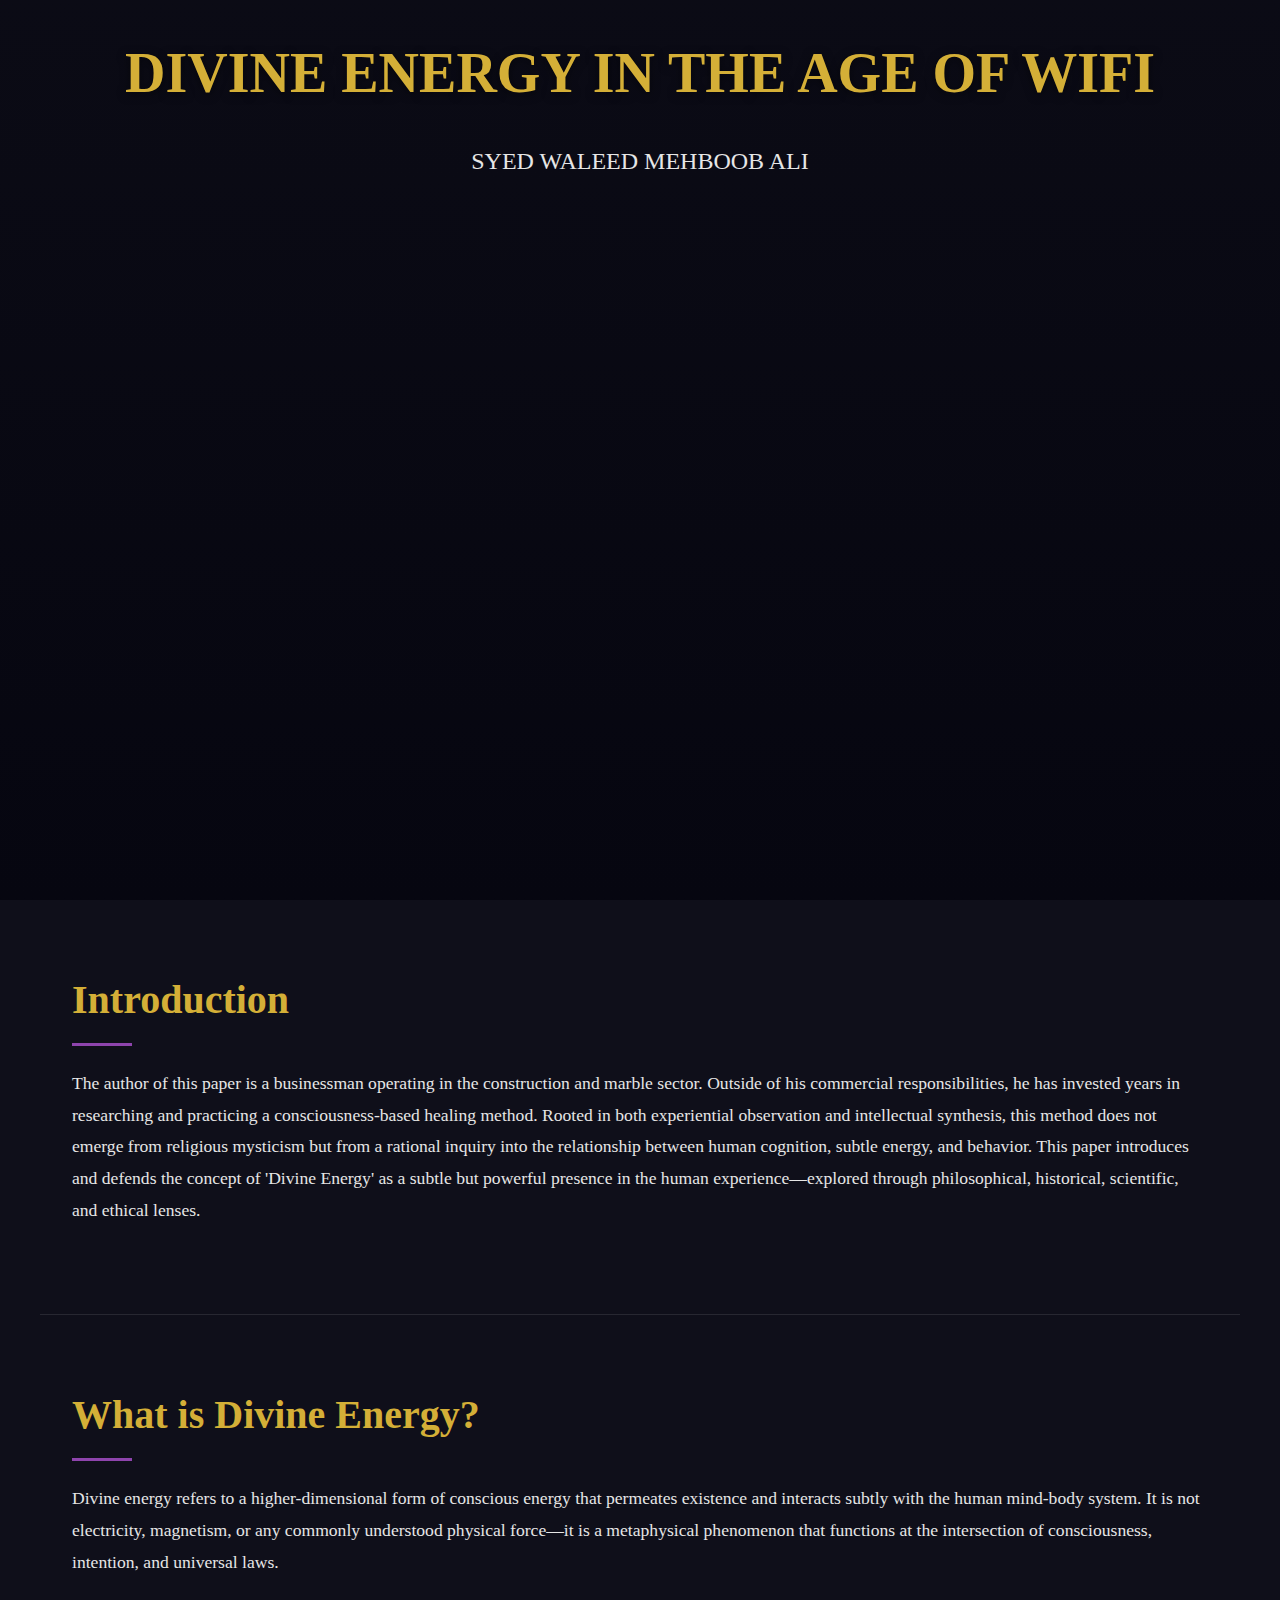
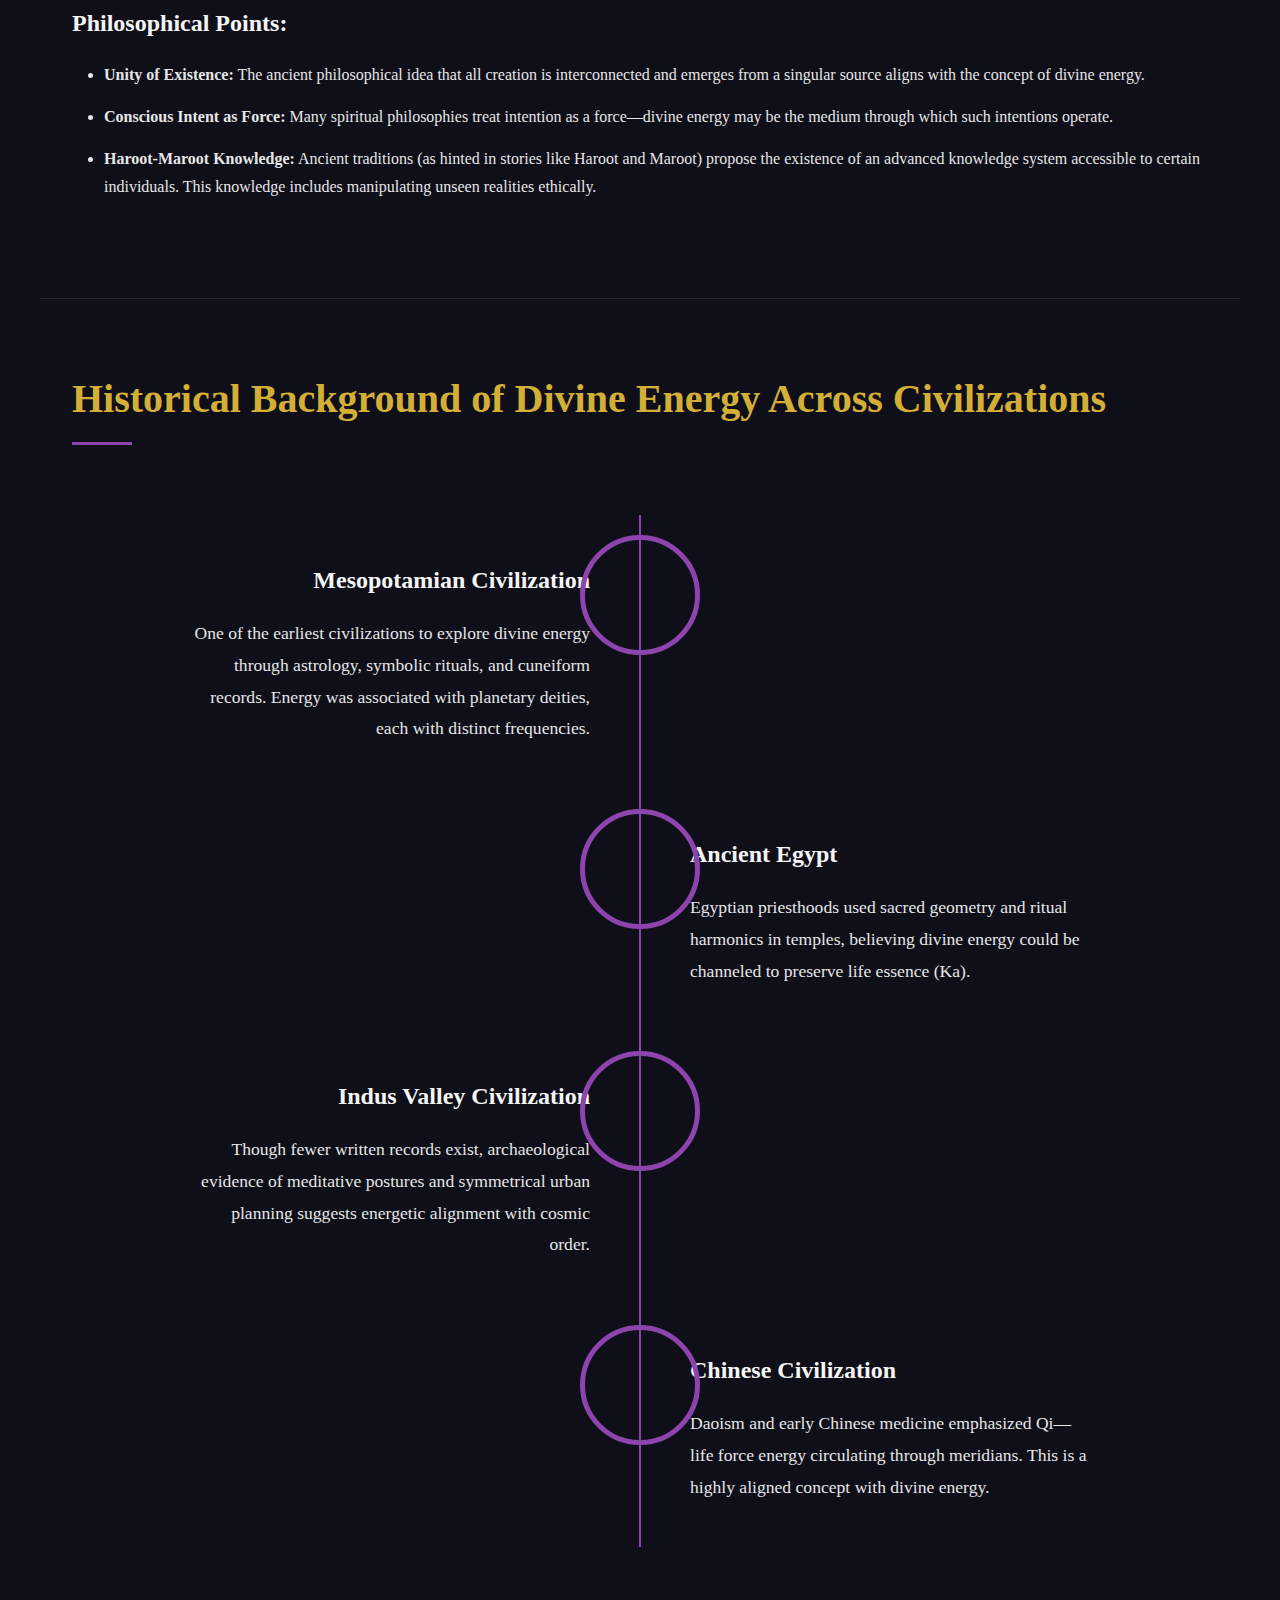
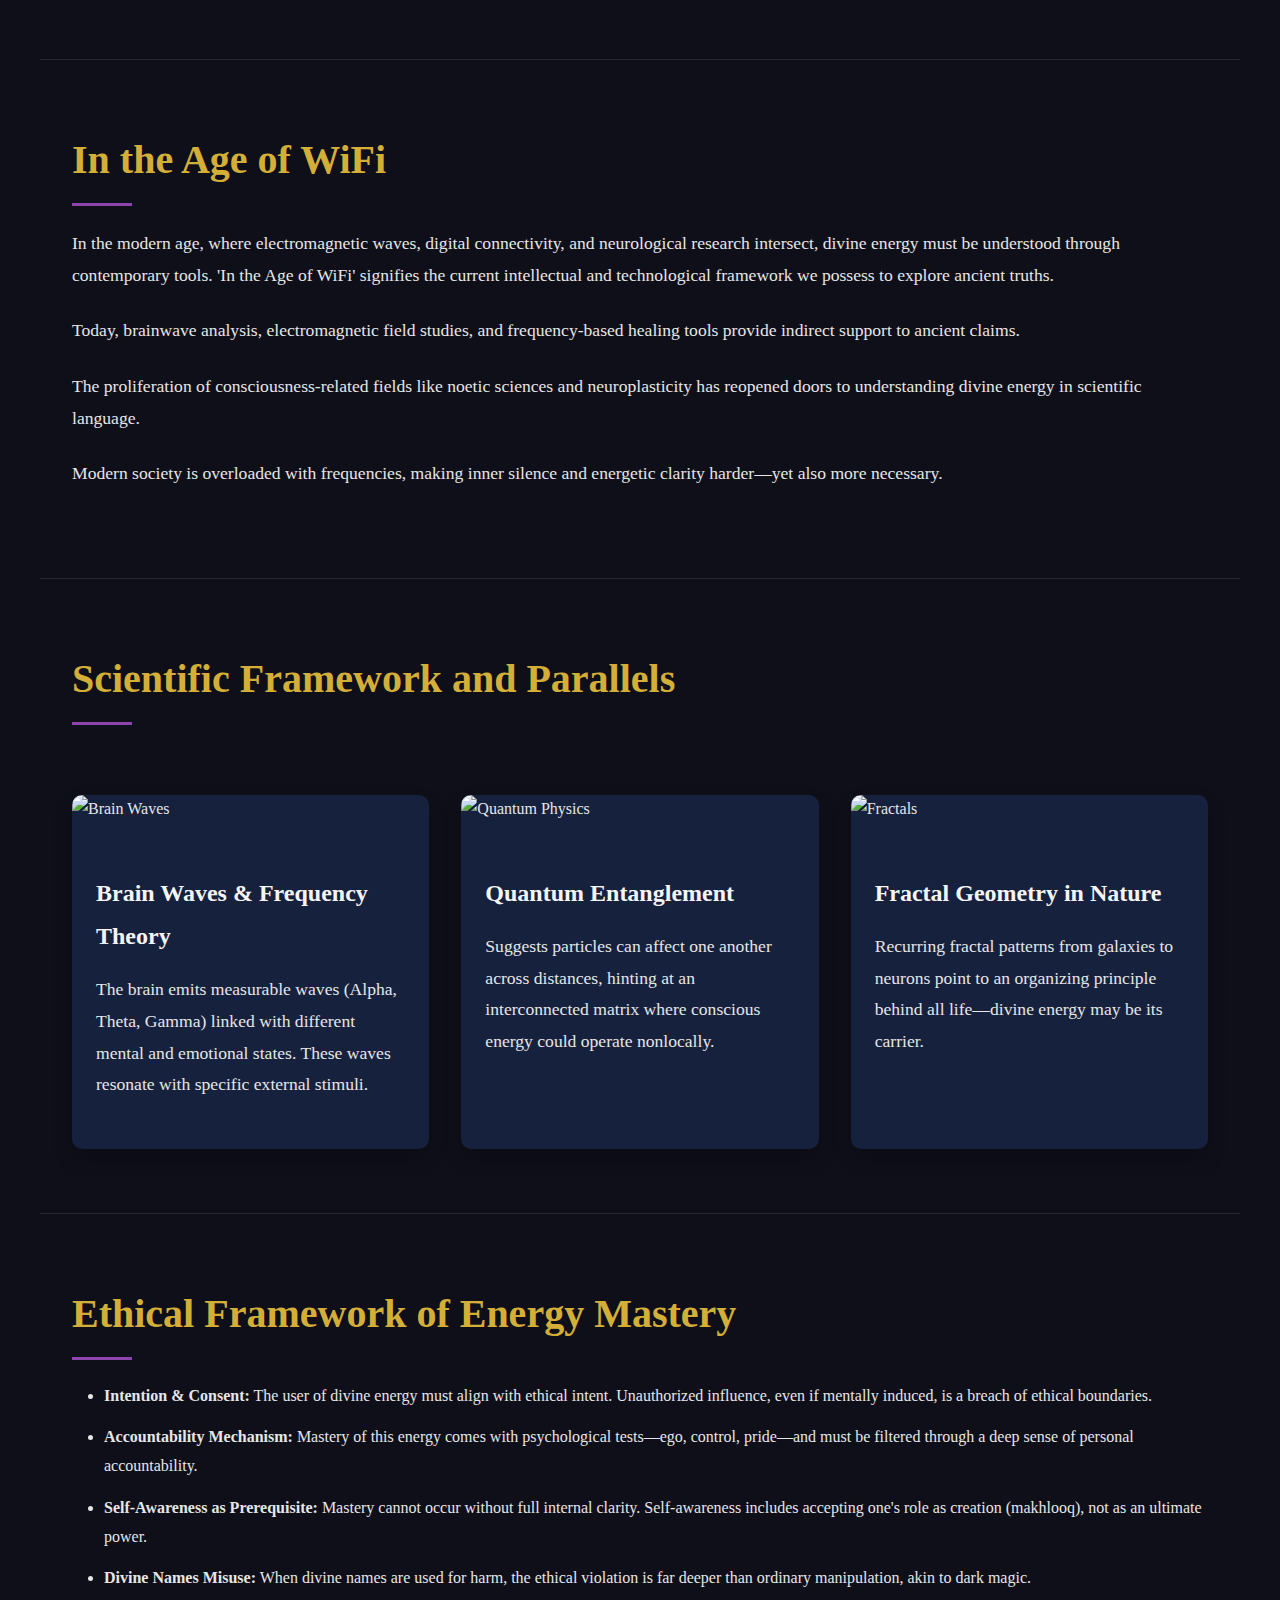
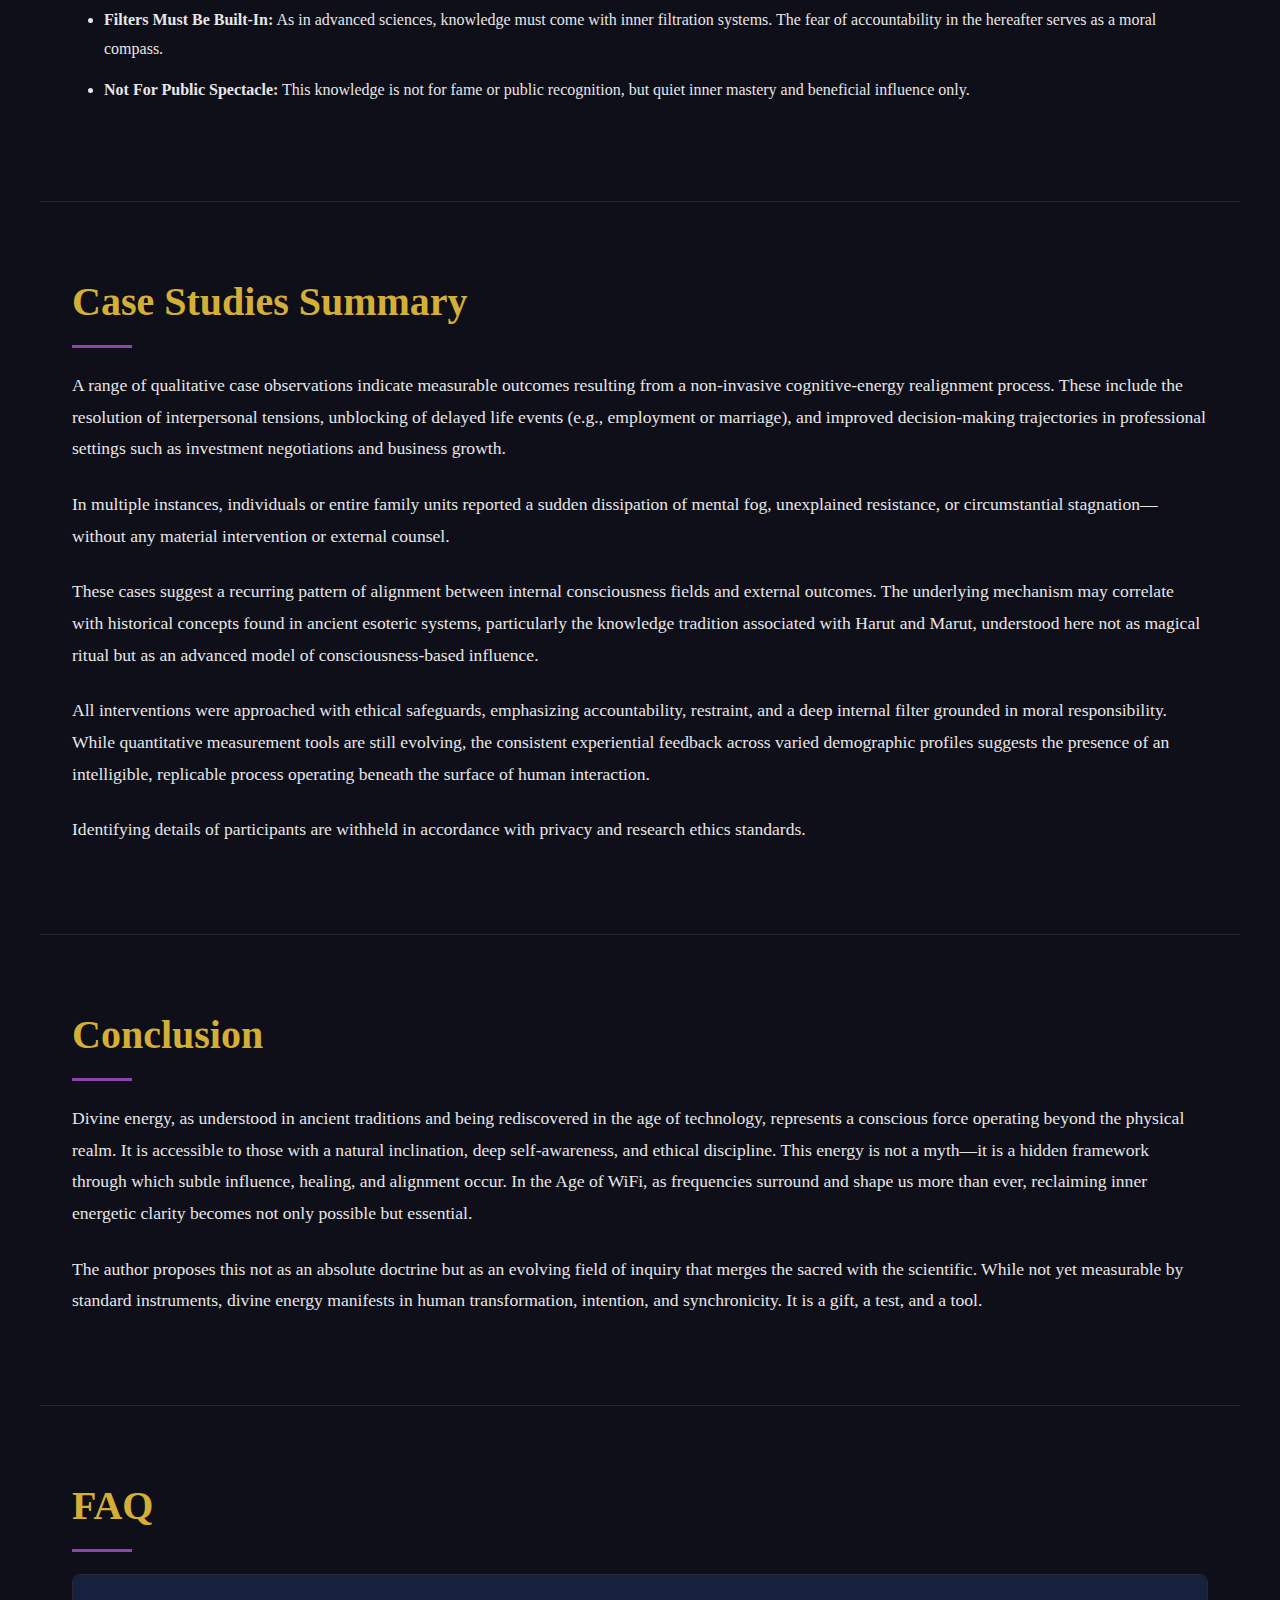
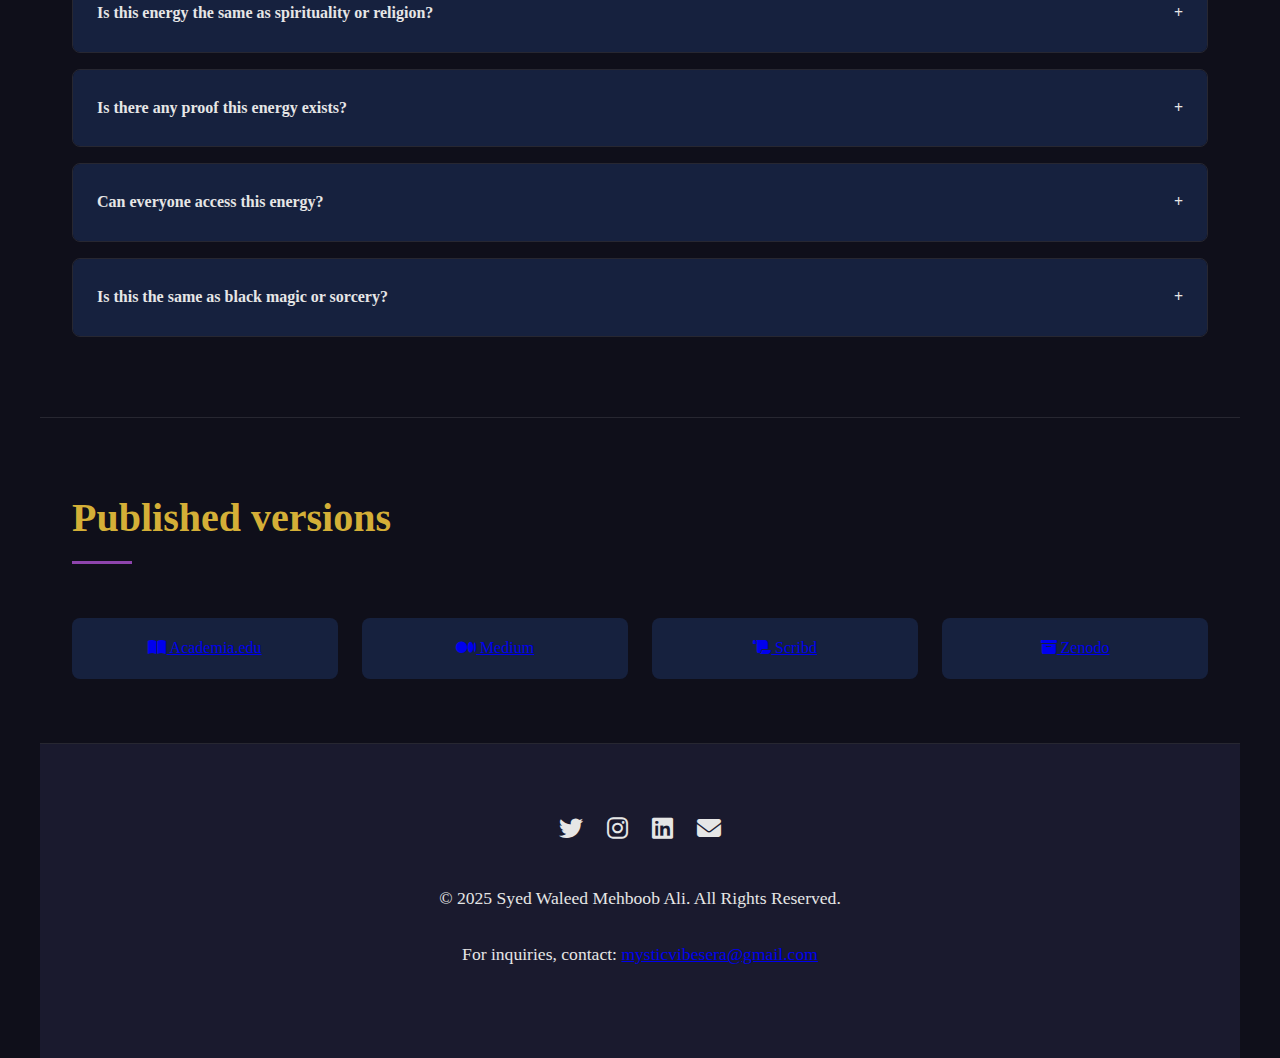
==== commit b0c30882: "Create index.html" ====
--- a/index.html
+++ b/index.html
@@ -1,566 +1,566 @@
-‎<!DOCTYPE html>
-‎<html lang="en">
-‎<head>
-‎    <meta charset="UTF-8">
-‎    <meta name="viewport" content="width=device-width, initial-scale=1.0">
-‎    <title>Divine Energy in the Age of WiFi | Syed Waleed Mehboob Ali</title>
-‎    <link rel="stylesheet" href="https://cdnjs.cloudflare.com/ajax/libs/font-awesome/6.4.0/css/all.min.css">
-‎    <style>
-‎        /* ===== GLOBAL STYLES ===== */
-‎        :root {
-‎            --primary: #1a1a2e;
-‎            --secondary: #16213e;
-‎            --accent: #8e44ad;
-‎            --text: #e6e6e6;
-‎            --light: #f5f5f5;
-‎            --dark: #0f0f1a;
-‎            --gold: #d4af37;
-‎        }
-‎        
-‎        * {
-‎            margin: 0;
-‎            padding: 0;
-‎            box-sizing: border-box;
-‎        }
-‎        
-‎        body {
-‎            font-family: 'Georgia', serif;
-‎            line-height: 1.8;
-‎            color: var(--text);
-‎            background: var(--dark);
-‎            scroll-behavior: smooth;
-‎        }
-‎        
-‎        /* ===== HEADER/HERO SECTION ===== */
-‎        .hero {
-‎            height: 100vh;
-‎            background: 
-‎                linear-gradient(rgba(10, 10, 20, 0.8), rgba(5, 5, 15, 0.9)),
-‎                url('https://images.unsplash.com/photo-1534796636912-3b95b3ab5986?ixlib=rb-1.2.1&auto=format&fit=crop&w=1350&q=80') center/cover;
-‎            display: flex;
-‎            flex-direction: column;
-‎            justify-content: center;
-‎            align-items: center;
-‎            text-align: center;
-‎            position: relative;
-‎            overflow: hidden;
-‎        }
-‎        
-‎        .hero h1 {
-‎            font-size: 3.5rem;
-‎            margin-bottom: 1rem;
-‎            color: var(--gold);
-‎            text-shadow: 0 2px 10px rgba(0,0,0,0.5);
-‎            animation: fadeIn 1.5s ease;
-‎        }
-‎        
-‎        .hero p {
-‎            font-size: 1.5rem;
-‎            max-width: 800px;
-‎            margin: 0 auto 2rem;
-‎            animation: fadeIn 2s ease;
-‎        }
-‎        
-‎        /* ===== MAIN CONTENT SECTIONS ===== */
-‎        .container {
-‎            max-width: 1200px;
-‎            margin: 0 auto;
-‎            padding: 4rem 2rem;
-‎        }
-‎        
-‎        section {
-‎            padding: 5rem 0;
-‎            border-bottom: 1px solid rgba(255,255,255,0.1);
-‎        }
-‎        
-‎        h2 {
-‎            font-size: 2.5rem;
-‎            margin-bottom: 2rem;
-‎            color: var(--gold);
-‎            position: relative;
-‎            display: inline-block;
-‎        }
-‎        
-‎        h2::after {
-‎            content: '';
-‎            position: absolute;
-‎            bottom: -10px;
-‎            left: 0;
-‎            width: 60px;
-‎            height: 3px;
-‎            background: var(--accent);
-‎        }
-‎        
-‎        h3 {
-‎            color: var(--light);
-‎            margin: 1.5rem 0 1rem;
-‎            font-size: 1.5rem;
-‎        }
-‎        
-‎        p {
-‎            margin-bottom: 1.5rem;
-‎            font-size: 1.1rem;
-‎        }
-‎        
-‎        ul {
-‎            margin-left: 2rem;
-‎            margin-bottom: 2rem;
-‎        }
-‎        
-‎        li {
-‎            margin-bottom: 0.8rem;
-‎            position: relative;
-‎        }
-‎        
-‎        /* ===== TIMELINE SECTION ===== */
-‎        .timeline {
-‎            position: relative;
-‎            max-width: 1000px;
-‎            margin: 3rem auto;
-‎        }
-‎        
-‎        .timeline::before {
-‎            content: '';
-‎            position: absolute;
-‎            top: 0;
-‎            left: 50%;
-‎            width: 2px;
-‎            height: 100%;
-‎            background: var(--accent);
-‎            transform: translateX(-50%);
-‎        }
-‎        
-‎        .timeline-item {
-‎            padding: 20px 50px;
-‎            position: relative;
-‎            width: 50%;
-‎            box-sizing: border-box;
-‎        }
-‎        
-‎        .timeline-item:nth-child(odd) {
-‎            left: 0;
-‎            text-align: right;
-‎        }
-‎        
-‎        .timeline-item:nth-child(even) {
-‎            left: 50%;
-‎        }
-‎        
-‎        .timeline-img {
-‎            position: absolute;
-‎            width: 120px;
-‎            height: 120px;
-‎            border-radius: 50%;
-‎            background-size: cover;
-‎            background-position: center;
-‎            border: 5px solid var(--accent);
-‎            top: 20px;
-‎        }
-‎        
-‎        .timeline-item:nth-child(odd) .timeline-img {
-‎            right: -60px;
-‎        }
-‎        
-‎        .timeline-item:nth-child(even) .timeline-img {
-‎            left: -60px;
-‎        }
-‎        
-‎        /* ===== SCIENCE GRID SECTION ===== */
-‎        .science-grid {
-‎            display: grid;
-‎            grid-template-columns: repeat(auto-fit, minmax(300px, 1fr));
-‎            gap: 2rem;
-‎            margin-top: 3rem;
-‎        }
-‎        
-‎        .science-card {
-‎            background: var(--secondary);
-‎            border-radius: 10px;
-‎            overflow: hidden;
-‎            box-shadow: 0 10px 20px rgba(0,0,0,0.2);
-‎            transition: transform 0.3s ease;
-‎        }
-‎        
-‎        .science-card:hover {
-‎            transform: translateY(-10px);
-‎        }
-‎        
-‎        .science-card img {
-‎            width: 100%;
-‎            height: 200px;
-‎            object-fit: cover;
-‎        }
-‎        
-‎        .science-card h3 {
-‎            padding: 1.5rem 1.5rem 0;
-‎            color: var(--light);
-‎        }
-‎        
-‎        .science-card p {
-‎            padding: 0 1.5rem 1.5rem;
-‎        }
-‎        
-‎        /* ===== FAQ SECTION ===== */
-‎        .faq-item {
-‎            margin-bottom: 1rem;
-‎            border: 1px solid rgba(255,255,255,0.1);
-‎            border-radius: 8px;
-‎            overflow: hidden;
-‎        }
-‎        
-‎        .faq-question {
-‎            padding: 1.5rem;
-‎            background: var(--secondary);
-‎            display: flex;
-‎            justify-content: space-between;
-‎            align-items: center;
-‎            cursor: pointer;
-‎            font-weight: bold;
-‎        }
-‎        
-‎        .faq-answer {
-‎            max-height: 0;
-‎            overflow: hidden;
-‎            transition: max-height 0.5s ease;
-‎            background: rgba(30, 30, 60, 0.5);
-‎        }
-‎        
-‎        .faq-answer-inner {
-‎            padding: 1.5rem;
-‎        }
-‎        
-‎        .faq-item.active .faq-answer {
-‎            max-height: 500px;
-‎        }
-‎        
-‎        /* ===== PUBLICATION LINKS ===== */
-‎        .publications {
-‎            display: grid;
-‎            grid-template-columns: repeat(auto-fit, minmax(250px, 1fr));
-‎            gap: 1.5rem;
-‎            margin-top: 2rem;
-‎        }
-‎        
-‎        .publication-link {
-‎            display: block;
-‎            padding: 1rem;
-‎            background: var(--secondary);
-‎            border-radius: 8px;
-‎            transition: transform 0.3s ease;
-‎            text-align: center;
-‎        }
-‎        
-‎        .publication-link:hover {
-‎            transform: translateY(-5px);
-‎            background: var(--accent);
-‎        }
-‎        
-‎        /* ===== FOOTER ===== */
-‎        footer {
-‎            background: var(--primary);
-‎            padding: 3rem 0;
-‎            text-align: center;
-‎        }
-‎        
-‎        .social-icons {
-‎            display: flex;
-‎            justify-content: center;
-‎            gap: 1.5rem;
-‎            margin-bottom: 2rem;
-‎        }
-‎        
-‎        .social-icons a {
-‎            color: var(--text);
-‎            font-size: 1.5rem;
-‎            transition: color 0.3s ease;
-‎        }
-‎        
-‎        .social-icons a:hover {
-‎            color: var(--gold);
-‎        }
-‎        
-‎        /* ===== ANIMATIONS ===== */
-‎        @keyframes fadeIn {
-‎            from { opacity: 0; transform: translateY(20px); }
-‎            to { opacity: 1; transform: translateY(0); }
-‎        }
-‎        
-‎        /* ===== RESPONSIVE DESIGN ===== */
-‎        @media (max-width: 768px) {
-‎            .hero h1 {
-‎                font-size: 2.5rem;
-‎            }
-‎            
-‎            .timeline::before {
-‎                left: 30px;
-‎            }
-‎            
-‎            .timeline-item {
-‎                width: 100%;
-‎                padding-left: 70px;
-‎                padding-right: 25px;
-‎                text-align: left;
-‎            }
-‎            
-‎            .timeline-item:nth-child(odd),
-‎            .timeline-item:nth-child(even) {
-‎                left: 0;
-‎            }
-‎            
-‎            .timeline-img {
-‎                left: 15px !important;
-‎                right: auto !important;
-‎                width: 50px;
-‎                height: 50px;
-‎            }
-‎        }
-‎        
-‎        @media (max-width: 576px) {
-‎            .hero h1 {
-‎                font-size: 2rem;
-‎            }
-‎            
-‎            h2 {
-‎                font-size: 2rem;
-‎            }
-‎        }
-‎    </style>
-‎</head>
-‎<body>
-‎    <!-- ===== HERO SECTION ===== -->
-‎    <header class="hero">
-‎        <h1>DIVINE ENERGY IN THE AGE OF WIFI</h1>
-‎        <p>SYED WALEED MEHBOOB ALI</p>
-‎    </header>
-‎
-‎    <!-- ===== INTRODUCTION SECTION ===== -->
-‎    <section class="container">
-‎        <h2>Introduction</h2>
-‎        <p>The author of this paper is a businessman operating in the construction and marble sector. Outside of his commercial responsibilities, he has invested years in researching and practicing a consciousness-based healing method. Rooted in both experiential observation and intellectual synthesis, this method does not emerge from religious mysticism but from a rational inquiry into the relationship between human cognition, subtle energy, and behavior. This paper introduces and defends the concept of 'Divine Energy' as a subtle but powerful presence in the human experience, explored through philosophical, historical, scientific, and ethical lenses.</p>
-‎    </section>
-‎
-‎    <!-- ===== WHAT IS DIVINE ENERGY SECTION ===== -->
-‎    <section class="container">
-‎        <h2>What is Divine Energy?</h2>
-‎        <p>Divine energy refers to a higher-dimensional form of conscious energy that permeates existence and interacts subtly with the human mind-body system. It is not electricity, magnetism, or any commonly understood physical force, it is a metaphysical phenomenon that functions at the intersection of consciousness, intention, and universal laws.</p>
-‎        
-‎        <h3>Philosophical Points:</h3>
-‎        <ul>
-‎            <li><strong>Unity of Existence:</strong> The ancient philosophical idea that all creation is interconnected and emerges from a singular source aligns with the concept of divine energy.</li>
-‎            <li><strong>Conscious Intent as Force:</strong> Many spiritual philosophies treat intention as a force, divine energy may be the medium through which such intentions operate.</li>
-‎            <li><strong>Haroot-Maroot Knowledge:</strong> Ancient traditions (as hinted in stories like Haroot and Maroot) propose the existence of an advanced knowledge system accessible to certain individuals. This knowledge includes manipulating unseen realities ethically.</li>
-‎        </ul>
-‎    </section>
-‎
-‎    <!-- ===== HISTORICAL BACKGROUND SECTION ===== -->
-‎    <section class="container">
-‎        <h2>Historical Background of Divine Energy Across Civilizations</h2>
-‎        <div class="timeline">
-‎            <div class="timeline-item">
-‎                <div class="timeline-img" style="background-image: url('https://images.unsplash.com/photo-1547347298-4074fc3086f0?ixlib=rb-1.2.1&auto=format&fit=crop&w=1350&q=80')"></div>
-‎                <div class="timeline-content">
-‎                    <h3>Mesopotamian Civilization</h3>
-‎                    <p>One of the earliest civilizations to explore divine energy through astrology, symbolic rituals, and cuneiform records. Energy was associated with planetary deities, each with distinct frequencies.</p>
-‎                </div>
-‎            </div>
-‎            <div class="timeline-item">
-‎                <div class="timeline-img" style="background-image: url('https://images.unsplash.com/photo-1527061011665-3652c757a4d4?ixlib=rb-1.2.1&auto=format&fit=crop&w=1350&q=80')"></div>
-‎                <div class="timeline-content">
-‎                    <h3>Ancient Egypt</h3>
-‎                    <p>Egyptian priesthoods used sacred geometry and ritual harmonics in temples, believing divine energy could be channeled to preserve life essence (Ka).</p>
-‎                </div>
-‎            </div>
-‎            <div class="timeline-item">
-‎                <div class="timeline-img" style="background-image: url('https://images.unsplash.com/photo-1588286840104-8957b019727f?ixlib=rb-1.2.1&auto=format&fit=crop&w=1350&q=80')"></div>
-‎                <div class="timeline-content">
-‎                    <h3>Indus Valley Civilization</h3>
-‎                    <p>Though fewer written records exist, archaeological evidence of meditative postures and symmetrical urban planning suggests energetic alignment with cosmic order.</p>
-‎                </div>
-‎            </div>
-‎            <div class="timeline-item">
-‎                <div class="timeline-img" style="background-image: url('https://images.unsplash.com/photo-1547981609-4b6bfe67ca0b?ixlib=rb-1.2.1&auto=format&fit=crop&w=1350&q=80')"></div>
-‎                <div class="timeline-content">
-‎                    <h3>Chinese Civilization</h3>
-‎                    <p>Daoism and early Chinese medicine emphasized Qi—life force energy circulating through meridians. This is a highly aligned concept with divine energy.</p>
-‎                </div>
-‎            </div>
-‎        </div>
-‎    </section>
-‎
-‎    <!-- ===== IN THE AGE OF WIFI SECTION ===== -->
-‎    <section class="container">
-‎        <h2>In the Age of WiFi</h2>
-‎        <p>In the modern age, where electromagnetic waves, digital connectivity, and neurological research intersect, divine energy must be understood through contemporary tools. 'In the Age of WiFi' signifies the current intellectual and technological framework we possess to explore ancient truths.</p>
-‎        <p>Today, brainwave analysis, electromagnetic field studies, and frequency-based healing tools provide indirect support to ancient claims.</p>
-‎        <p>The proliferation of consciousness-related fields like noetic sciences and neuroplasticity has reopened doors to understanding divine energy in scientific language.</p>
-‎        <p>Modern society is overloaded with frequencies, making inner silence and energetic clarity harder, yet also more necessary.</p>
-‎    </section>
-‎
-‎    <!-- ===== SCIENTIFIC FRAMEWORK SECTION ===== -->
-‎    <section class="container">
-‎        <h2>Scientific Framework and Parallels</h2>
-‎        <div class="science-grid">
-‎            <div class="science-card">
-‎                <img src="https://images.unsplash.com/photo-1620641788421-7a1c342ea42e?ixlib=rb-1.2.1&auto=format&fit=crop&w=1350&q=80" alt="Brain Waves">
-‎                <h3>Brain Waves & Frequency Theory</h3>
-‎                <p>The brain emits measurable waves (Alpha, Theta, Gamma) linked with different mental and emotional states. These waves resonate with specific external stimuli.</p>
-‎            </div>
-‎            <div class="science-card">
-‎                <img src="https://images.unsplash.com/photo-1635070041078-e363dbe005cb?ixlib=rb-1.2.1&auto=format&fit=crop&w=1350&q=80" alt="Quantum Physics">
-‎                <h3>Quantum Entanglement</h3>
-‎                <p>Suggests particles can affect one another across distances, hinting at an interconnected matrix where conscious energy could operate nonlocally.</p>
-‎            </div>
-‎            <div class="science-card">
-‎                <img src="https://images.unsplash.com/photo-1579820010410-c10411aaaa88?ixlib=rb-1.2.1&auto=format&fit=crop&w=1350&q=80" alt="Fractals">
-‎                <h3>Fractal Geometry in Nature</h3>
-‎                <p>Recurring fractal patterns from galaxies to neurons point to an organizing principle behind all life, divine energy may be its carrier.</p>
-‎            </div>
-‎        </div>
-‎    </section>
-‎
-‎    <!-- ===== ETHICAL FRAMEWORK SECTION ===== -->
-‎    <section class="container">
-‎        <h2>Ethical Framework of Energy Mastery</h2>
-‎        <ul>
-‎            <li><strong>Intention & Consent:</strong> The user of divine energy must align with ethical intent. Unauthorized influence, even if mentally induced, is a breach of ethical boundaries.</li>
-‎            <li><strong>Accountability Mechanism:</strong> Mastery of this energy comes with psychological tests, ego, control, pride and must be filtered through a deep sense of personal accountability.</li>
-‎            <li><strong>Self-Awareness as Prerequisite:</strong> Mastery cannot occur without full internal clarity. Self-awareness includes accepting one's role as creation (makhlooq), not as an ultimate power.</li>
-‎            <li><strong>Divine Names Misuse:</strong> When divine names are used for harm, the ethical violation is far deeper than ordinary manipulation, akin to dark magic.</li>
-‎            <li><strong>Filters Must Be Built-In:</strong> As in advanced sciences, knowledge must come with inner filtration systems. The fear of accountability in the hereafter serves as a moral compass.</li>
-‎            <li><strong>Not For Public Spectacle:</strong> This knowledge is not for fame or public recognition, but quiet inner mastery and beneficial influence only.</li>
-‎        </ul>
-‎    </section>
-‎
-‎    <!-- ===== CASE STUDIES SECTION ===== -->
-‎    <section class="container">
-‎        <h2>Case Studies Summary</h2>
-‎        <p>A range of qualitative case observations indicate measurable outcomes resulting from a non-invasive cognitive-energy realignment process. These include the resolution of interpersonal tensions, unblocking of delayed life events (e.g., employment or marriage), and improved decision-making trajectories in professional settings such as investment negotiations and business growth.</p>
-‎        <p>In multiple instances, individuals or entire family units reported a sudden dissipation of mental fog, unexplained resistance, or circumstantial stagnation, without any material intervention or external counsel.</p>
-‎        <p>These cases suggest a recurring pattern of alignment between internal consciousness fields and external outcomes. The underlying mechanism may correlate with historical concepts found in ancient esoteric systems, particularly the knowledge tradition associated with Harut and Marut, understood here not as magical ritual but as an advanced model of consciousness-based influence.</p>
-‎        <p>All interventions were approached with ethical safeguards, emphasizing accountability, restraint, and a deep internal filter grounded in moral responsibility. While quantitative measurement tools are still evolving, the consistent experiential feedback across varied demographic profiles suggests the presence of an intelligible, replicable process operating beneath the surface of human interaction.</p>
-‎        <p>Identifying details of participants are withheld in accordance with privacy and research ethics standards.</p>
-‎    </section>
-‎
-‎    <!-- ===== CONCLUSION SECTION ===== -->
-‎    <section class="container">
-‎        <h2>Conclusion</h2>
-‎        <p>Divine energy, as understood in ancient traditions and being rediscovered in the age of technology, represents a conscious force operating beyond the physical realm. It is accessible to those with a natural inclination, deep self-awareness, and ethical discipline. This energy is not a myth, it is a hidden framework through which subtle influence, healing, and alignment occur. In the Age of WiFi, as frequencies surround and shape us more than ever, reclaiming inner energetic clarity becomes not only possible but essential.</p>
-‎        <p>The author proposes this not as an absolute doctrine but as an evolving field of inquiry that merges the sacred with the scientific. While not yet measurable by standard instruments, divine energy manifests in human transformation, intention, and synchronicity. It is a gift, a test, and a tool.</p>
-‎    </section>
-‎
-‎    <!-- ===== FAQ SECTION ===== -->
-‎    <section class="container">
-‎        <h2>FAQ</h2>
-‎        <div class="faq-item">
-‎            <div class="faq-question">
-‎                Is this energy the same as spirituality or religion?
-‎                <span class="toggle-icon">+</span>
-‎            </div>
-‎            <div class="faq-answer">
-‎                <div class="faq-answer-inner">
-‎                    <p>No. Divine energy is a metaphysical concept that can align with but is not limited to religious frameworks. It is more aligned with consciousness-based science.</p>
-‎                </div>
-‎            </div>
-‎        </div>
-‎        <div class="faq-item">
-‎            <div class="faq-question">
-‎                Is there any proof this energy exists?
-‎                <span class="toggle-icon">+</span>
-‎            </div>
-‎            <div class="faq-answer">
-‎                <div class="faq-answer-inner">
-‎                    <p>There is growing indirect evidence through frequency science, noetic studies, quantum models, and brain wave research. But direct physical evidence is still evolving.</p>
-‎                </div>
-‎            </div>
-‎        </div>
-‎        <div class="faq-item">
-‎            <div class="faq-question">
-‎                Can everyone access this energy?
-‎                <span class="toggle-icon">+</span>
-‎            </div>
-‎            <div class="faq-answer">
-‎                <div class="faq-answer-inner">
-‎                    <p>Not equally. Some are born with a natural affinity. Others may train and develop partial access, but mastery requires a specific internal configuration.</p>
-‎                </div>
-‎            </div>
-‎        </div>
-‎        <div class="faq-item">
-‎            <div class="faq-question">
-‎                Is this the same as black magic or sorcery?
-‎                <span class="toggle-icon">+</span>
-‎            </div>
-‎            <div class="faq-answer">
-‎                <div class="faq-answer-inner">
-‎                    <p>No. Black magic relies on rituals and often unethical intent. Divine energy operates through inner alignment and moral clarity.</p>
-‎                </div>
-‎            </div>
-‎        </div>
-‎    </section>
-‎
-‎    <!-- ===== PUBLISHED VERSIONS SECTION ===== -->
-‎    <section class="container">
-‎        <h2>Published versions</h2>
-‎        <div class="publications">
-‎            <a href="https://www.academia.edu/128772972/Divine_Energy_in_the_Age_of_WiFi" class="publication-link" target="_blank">
-‎                <i class="fas fa-book-open"></i> Academia.edu
-‎            </a>
-‎            <a href="https://medium.com/@mysticvibesera/divine-energy-in-the-age-of-wifi-50a3ff7e90b9" class="publication-link" target="_blank">
-‎                <i class="fab fa-medium"></i> Medium
-‎            </a>
-‎            <a href="https://www.scribd.com/document/849315658/Divine-Energy-in-the-Age-of-WiFi" class="publication-link" target="_blank">
-‎                <i class="fas fa-scroll"></i> Scribd
-‎            </a>
-‎            <a href="https://zenodo.org/records/15205348" class="publication-link" target="_blank">
-‎                <i class="fas fa-archive"></i> Zenodo
-‎            </a>
-‎        </div>
-‎    </section>
-‎
-‎    <!-- ===== FOOTER ===== -->
-‎    <footer class="container">
-‎        <div class="social-icons">
-‎            <a href="#"><i class="fab fa-twitter"></i></a>
-‎            <a href="#"><i class="fab fa-instagram"></i></a>
-‎            <a href="#"><i class="fab fa-linkedin"></i></a>
-‎            <a href="mailto:mysticvibesera@gmail.com"><i class="fas fa-envelope"></i></a>
-‎        </div>
-‎        <p>© 2025 Syed Waleed Mehboob Ali. All Rights Reserved.</p>
-‎        <p>For inquiries, contact: <a href="mailto:mysticvibesera@gmail.com">mysticvibesera@gmail.com</a></p>
-‎    </footer>
-‎
-‎    <script>
-‎        // FAQ toggle functionality
-‎        document.querySelectorAll('.faq-question').forEach(question => {
-‎            question.addEventListener('click', () => {
-‎                const item = question.parentElement;
-‎                item.classList.toggle('active');
-‎                
-‎                // Change icon
-‎                const icon = question.querySelector('.toggle-icon');
-‎                icon.textContent = item.classList.contains('active') ? '−' : '+';
-‎            });
-‎        });
-‎
-‎        // Create energy particles
-‎        function createParticles() {
-‎            const hero = document.querySelector('.hero');
-‎            for (let i = 0; i < 5; i++) {
-‎                const particle = document.createElement('div');
-‎                particle.classList.add('energy-particle');
-‎                particle.style.width = `${Math.random() * 100 + 50}px`;
-‎                particle.style.height = particle.style.width;
-‎                particle.style.left = `${Math.random() * 100}%`;
-‎                particle.style.top = `${Math.random() * 100}%`;
-‎                particle.style.animationDuration = `${Math.random() * 20 + 10}s`;
-‎                particle.style.animationDelay = `${Math.random() * 5}s`;
-‎                hero.appendChild(particle);
-‎            }
-‎        }
-‎
-‎        // Initialize on load
-‎        window.addEventListener('load', () => {
-‎            createParticles();
-‎        });
-‎    </script>
-‎</body>
-‎</html>
+<!DOCTYPE html>
+<html lang="en">
+<head>
+    <meta charset="UTF-8">
+    <meta name="viewport" content="width=device-width, initial-scale=1.0">
+    <title>Divine Energy in the Age of WiFi | Syed Waleed Mehboob Ali</title>
+    <link rel="stylesheet" href="https://cdnjs.cloudflare.com/ajax/libs/font-awesome/6.4.0/css/all.min.css">
+    <style>
+        /* ===== GLOBAL STYLES ===== */
+        :root {
+            --primary: #1a1a2e;
+            --secondary: #16213e;
+            --accent: #8e44ad;
+            --text: #e6e6e6;
+            --light: #f5f5f5;
+            --dark: #0f0f1a;
+            --gold: #d4af37;
+        }
+        
+        * {
+            margin: 0;
+            padding: 0;
+            box-sizing: border-box;
+        }
+        
+        body {
+            font-family: 'Georgia', serif;
+            line-height: 1.8;
+            color: var(--text);
+            background: var(--dark);
+            scroll-behavior: smooth;
+        }
+        
+        /* ===== HEADER/HERO SECTION ===== */
+        .hero {
+            height: 100vh;
+            background: 
+                linear-gradient(rgba(10, 10, 20, 0.8), rgba(5, 5, 15, 0.9)),
+                url('https://images.unsplash.com/photo-1534796636912-3b95b3ab5986?ixlib=rb-1.2.1&auto=format&fit=crop&w=1350&q=80') center/cover;
+            display: flex;
+            flex-direction: column;
+            justify-content: center;
+            align-items: center;
+            text-align: center;
+            position: relative;
+            overflow: hidden;
+        }
+        
+        .hero h1 {
+            font-size: 3.5rem;
+            margin-bottom: 1rem;
+            color: var(--gold);
+            text-shadow: 0 2px 10px rgba(0,0,0,0.5);
+            animation: fadeIn 1.5s ease;
+        }
+        
+        .hero p {
+            font-size: 1.5rem;
+            max-width: 800px;
+            margin: 0 auto 2rem;
+            animation: fadeIn 2s ease;
+        }
+        
+        /* ===== MAIN CONTENT SECTIONS ===== */
+        .container {
+            max-width: 1200px;
+            margin: 0 auto;
+            padding: 4rem 2rem;
+        }
+        
+        section {
+            padding: 5rem 0;
+            border-bottom: 1px solid rgba(255,255,255,0.1);
+        }
+        
+        h2 {
+            font-size: 2.5rem;
+            margin-bottom: 2rem;
+            color: var(--gold);
+            position: relative;
+            display: inline-block;
+        }
+        
+        h2::after {
+            content: '';
+            position: absolute;
+            bottom: -10px;
+            left: 0;
+            width: 60px;
+            height: 3px;
+            background: var(--accent);
+        }
+        
+        h3 {
+            color: var(--light);
+            margin: 1.5rem 0 1rem;
+            font-size: 1.5rem;
+        }
+        
+        p {
+            margin-bottom: 1.5rem;
+            font-size: 1.1rem;
+        }
+        
+        ul {
+            margin-left: 2rem;
+            margin-bottom: 2rem;
+        }
+        
+        li {
+            margin-bottom: 0.8rem;
+            position: relative;
+        }
+        
+        /* ===== TIMELINE SECTION ===== */
+        .timeline {
+            position: relative;
+            max-width: 1000px;
+            margin: 3rem auto;
+        }
+        
+        .timeline::before {
+            content: '';
+            position: absolute;
+            top: 0;
+            left: 50%;
+            width: 2px;
+            height: 100%;
+            background: var(--accent);
+            transform: translateX(-50%);
+        }
+        
+        .timeline-item {
+            padding: 20px 50px;
+            position: relative;
+            width: 50%;
+            box-sizing: border-box;
+        }
+        
+        .timeline-item:nth-child(odd) {
+            left: 0;
+            text-align: right;
+        }
+        
+        .timeline-item:nth-child(even) {
+            left: 50%;
+        }
+        
+        .timeline-img {
+            position: absolute;
+            width: 120px;
+            height: 120px;
+            border-radius: 50%;
+            background-size: cover;
+            background-position: center;
+            border: 5px solid var(--accent);
+            top: 20px;
+        }
+        
+        .timeline-item:nth-child(odd) .timeline-img {
+            right: -60px;
+        }
+        
+        .timeline-item:nth-child(even) .timeline-img {
+            left: -60px;
+        }
+        
+        /* ===== SCIENCE GRID SECTION ===== */
+        .science-grid {
+            display: grid;
+            grid-template-columns: repeat(auto-fit, minmax(300px, 1fr));
+            gap: 2rem;
+            margin-top: 3rem;
+        }
+        
+        .science-card {
+            background: var(--secondary);
+            border-radius: 10px;
+            overflow: hidden;
+            box-shadow: 0 10px 20px rgba(0,0,0,0.2);
+            transition: transform 0.3s ease;
+        }
+        
+        .science-card:hover {
+            transform: translateY(-10px);
+        }
+        
+        .science-card img {
+            width: 100%;
+            height: 200px;
+            object-fit: cover;
+        }
+        
+        .science-card h3 {
+            padding: 1.5rem 1.5rem 0;
+            color: var(--light);
+        }
+        
+        .science-card p {
+            padding: 0 1.5rem 1.5rem;
+        }
+        
+        /* ===== FAQ SECTION ===== */
+        .faq-item {
+            margin-bottom: 1rem;
+            border: 1px solid rgba(255,255,255,0.1);
+            border-radius: 8px;
+            overflow: hidden;
+        }
+        
+        .faq-question {
+            padding: 1.5rem;
+            background: var(--secondary);
+            display: flex;
+            justify-content: space-between;
+            align-items: center;
+            cursor: pointer;
+            font-weight: bold;
+        }
+        
+        .faq-answer {
+            max-height: 0;
+            overflow: hidden;
+            transition: max-height 0.5s ease;
+            background: rgba(30, 30, 60, 0.5);
+        }
+        
+        .faq-answer-inner {
+            padding: 1.5rem;
+        }
+        
+        .faq-item.active .faq-answer {
+            max-height: 500px;
+        }
+        
+        /* ===== PUBLICATION LINKS ===== */
+        .publications {
+            display: grid;
+            grid-template-columns: repeat(auto-fit, minmax(250px, 1fr));
+            gap: 1.5rem;
+            margin-top: 2rem;
+        }
+        
+        .publication-link {
+            display: block;
+            padding: 1rem;
+            background: var(--secondary);
+            border-radius: 8px;
+            transition: transform 0.3s ease;
+            text-align: center;
+        }
+        
+        .publication-link:hover {
+            transform: translateY(-5px);
+            background: var(--accent);
+        }
+        
+        /* ===== FOOTER ===== */
+        footer {
+            background: var(--primary);
+            padding: 3rem 0;
+            text-align: center;
+        }
+        
+        .social-icons {
+            display: flex;
+            justify-content: center;
+            gap: 1.5rem;
+            margin-bottom: 2rem;
+        }
+        
+        .social-icons a {
+            color: var(--text);
+            font-size: 1.5rem;
+            transition: color 0.3s ease;
+        }
+        
+        .social-icons a:hover {
+            color: var(--gold);
+        }
+        
+        /* ===== ANIMATIONS ===== */
+        @keyframes fadeIn {
+            from { opacity: 0; transform: translateY(20px); }
+            to { opacity: 1; transform: translateY(0); }
+        }
+        
+        /* ===== RESPONSIVE DESIGN ===== */
+        @media (max-width: 768px) {
+            .hero h1 {
+                font-size: 2.5rem;
+            }
+            
+            .timeline::before {
+                left: 30px;
+            }
+            
+            .timeline-item {
+                width: 100%;
+                padding-left: 70px;
+                padding-right: 25px;
+                text-align: left;
+            }
+            
+            .timeline-item:nth-child(odd),
+            .timeline-item:nth-child(even) {
+                left: 0;
+            }
+            
+            .timeline-img {
+                left: 15px !important;
+                right: auto !important;
+                width: 50px;
+                height: 50px;
+            }
+        }
+        
+        @media (max-width: 576px) {
+            .hero h1 {
+                font-size: 2rem;
+            }
+            
+            h2 {
+                font-size: 2rem;
+            }
+        }
+    </style>
+</head>
+<body>
+    <!-- ===== HERO SECTION ===== -->
+    <header class="hero">
+        <h1>DIVINE ENERGY IN THE AGE OF WIFI</h1>
+        <p>SYED WALEED MEHBOOB ALI</p>
+    </header>
+
+    <!-- ===== INTRODUCTION SECTION ===== -->
+    <section class="container">
+        <h2>Introduction</h2>
+        <p>The author of this paper is a businessman operating in the construction and marble sector. Outside of his commercial responsibilities, he has invested years in researching and practicing a consciousness-based healing method. Rooted in both experiential observation and intellectual synthesis, this method does not emerge from religious mysticism but from a rational inquiry into the relationship between human cognition, subtle energy, and behavior. This paper introduces and defends the concept of 'Divine Energy' as a subtle but powerful presence in the human experience—explored through philosophical, historical, scientific, and ethical lenses.</p>
+    </section>
+
+    <!-- ===== WHAT IS DIVINE ENERGY SECTION ===== -->
+    <section class="container">
+        <h2>What is Divine Energy?</h2>
+        <p>Divine energy refers to a higher-dimensional form of conscious energy that permeates existence and interacts subtly with the human mind-body system. It is not electricity, magnetism, or any commonly understood physical force—it is a metaphysical phenomenon that functions at the intersection of consciousness, intention, and universal laws.</p>
+        
+        <h3>Philosophical Points:</h3>
+        <ul>
+            <li><strong>Unity of Existence:</strong> The ancient philosophical idea that all creation is interconnected and emerges from a singular source aligns with the concept of divine energy.</li>
+            <li><strong>Conscious Intent as Force:</strong> Many spiritual philosophies treat intention as a force—divine energy may be the medium through which such intentions operate.</li>
+            <li><strong>Haroot-Maroot Knowledge:</strong> Ancient traditions (as hinted in stories like Haroot and Maroot) propose the existence of an advanced knowledge system accessible to certain individuals. This knowledge includes manipulating unseen realities ethically.</li>
+        </ul>
+    </section>
+
+    <!-- ===== HISTORICAL BACKGROUND SECTION ===== -->
+    <section class="container">
+        <h2>Historical Background of Divine Energy Across Civilizations</h2>
+        <div class="timeline">
+            <div class="timeline-item">
+                <div class="timeline-img" style="background-image: url('https://images.unsplash.com/photo-1547347298-4074fc3086f0?ixlib=rb-1.2.1&auto=format&fit=crop&w=1350&q=80')"></div>
+                <div class="timeline-content">
+                    <h3>Mesopotamian Civilization</h3>
+                    <p>One of the earliest civilizations to explore divine energy through astrology, symbolic rituals, and cuneiform records. Energy was associated with planetary deities, each with distinct frequencies.</p>
+                </div>
+            </div>
+            <div class="timeline-item">
+                <div class="timeline-img" style="background-image: url('https://images.unsplash.com/photo-1527061011665-3652c757a4d4?ixlib=rb-1.2.1&auto=format&fit=crop&w=1350&q=80')"></div>
+                <div class="timeline-content">
+                    <h3>Ancient Egypt</h3>
+                    <p>Egyptian priesthoods used sacred geometry and ritual harmonics in temples, believing divine energy could be channeled to preserve life essence (Ka).</p>
+                </div>
+            </div>
+            <div class="timeline-item">
+                <div class="timeline-img" style="background-image: url('https://images.unsplash.com/photo-1588286840104-8957b019727f?ixlib=rb-1.2.1&auto=format&fit=crop&w=1350&q=80')"></div>
+                <div class="timeline-content">
+                    <h3>Indus Valley Civilization</h3>
+                    <p>Though fewer written records exist, archaeological evidence of meditative postures and symmetrical urban planning suggests energetic alignment with cosmic order.</p>
+                </div>
+            </div>
+            <div class="timeline-item">
+                <div class="timeline-img" style="background-image: url('https://images.unsplash.com/photo-1547981609-4b6bfe67ca0b?ixlib=rb-1.2.1&auto=format&fit=crop&w=1350&q=80')"></div>
+                <div class="timeline-content">
+                    <h3>Chinese Civilization</h3>
+                    <p>Daoism and early Chinese medicine emphasized Qi—life force energy circulating through meridians. This is a highly aligned concept with divine energy.</p>
+                </div>
+            </div>
+        </div>
+    </section>
+
+    <!-- ===== IN THE AGE OF WIFI SECTION ===== -->
+    <section class="container">
+        <h2>In the Age of WiFi</h2>
+        <p>In the modern age, where electromagnetic waves, digital connectivity, and neurological research intersect, divine energy must be understood through contemporary tools. 'In the Age of WiFi' signifies the current intellectual and technological framework we possess to explore ancient truths.</p>
+        <p>Today, brainwave analysis, electromagnetic field studies, and frequency-based healing tools provide indirect support to ancient claims.</p>
+        <p>The proliferation of consciousness-related fields like noetic sciences and neuroplasticity has reopened doors to understanding divine energy in scientific language.</p>
+        <p>Modern society is overloaded with frequencies, making inner silence and energetic clarity harder—yet also more necessary.</p>
+    </section>
+
+    <!-- ===== SCIENTIFIC FRAMEWORK SECTION ===== -->
+    <section class="container">
+        <h2>Scientific Framework and Parallels</h2>
+        <div class="science-grid">
+            <div class="science-card">
+                <img src="https://images.unsplash.com/photo-1620641788421-7a1c342ea42e?ixlib=rb-1.2.1&auto=format&fit=crop&w=1350&q=80" alt="Brain Waves">
+                <h3>Brain Waves & Frequency Theory</h3>
+                <p>The brain emits measurable waves (Alpha, Theta, Gamma) linked with different mental and emotional states. These waves resonate with specific external stimuli.</p>
+            </div>
+            <div class="science-card">
+                <img src="https://images.unsplash.com/photo-1635070041078-e363dbe005cb?ixlib=rb-1.2.1&auto=format&fit=crop&w=1350&q=80" alt="Quantum Physics">
+                <h3>Quantum Entanglement</h3>
+                <p>Suggests particles can affect one another across distances, hinting at an interconnected matrix where conscious energy could operate nonlocally.</p>
+            </div>
+            <div class="science-card">
+                <img src="https://images.unsplash.com/photo-1579820010410-c10411aaaa88?ixlib=rb-1.2.1&auto=format&fit=crop&w=1350&q=80" alt="Fractals">
+                <h3>Fractal Geometry in Nature</h3>
+                <p>Recurring fractal patterns from galaxies to neurons point to an organizing principle behind all life—divine energy may be its carrier.</p>
+            </div>
+        </div>
+    </section>
+
+    <!-- ===== ETHICAL FRAMEWORK SECTION ===== -->
+    <section class="container">
+        <h2>Ethical Framework of Energy Mastery</h2>
+        <ul>
+            <li><strong>Intention & Consent:</strong> The user of divine energy must align with ethical intent. Unauthorized influence, even if mentally induced, is a breach of ethical boundaries.</li>
+            <li><strong>Accountability Mechanism:</strong> Mastery of this energy comes with psychological tests—ego, control, pride—and must be filtered through a deep sense of personal accountability.</li>
+            <li><strong>Self-Awareness as Prerequisite:</strong> Mastery cannot occur without full internal clarity. Self-awareness includes accepting one's role as creation (makhlooq), not as an ultimate power.</li>
+            <li><strong>Divine Names Misuse:</strong> When divine names are used for harm, the ethical violation is far deeper than ordinary manipulation, akin to dark magic.</li>
+            <li><strong>Filters Must Be Built-In:</strong> As in advanced sciences, knowledge must come with inner filtration systems. The fear of accountability in the hereafter serves as a moral compass.</li>
+            <li><strong>Not For Public Spectacle:</strong> This knowledge is not for fame or public recognition, but quiet inner mastery and beneficial influence only.</li>
+        </ul>
+    </section>
+
+    <!-- ===== CASE STUDIES SECTION ===== -->
+    <section class="container">
+        <h2>Case Studies Summary</h2>
+        <p>A range of qualitative case observations indicate measurable outcomes resulting from a non-invasive cognitive-energy realignment process. These include the resolution of interpersonal tensions, unblocking of delayed life events (e.g., employment or marriage), and improved decision-making trajectories in professional settings such as investment negotiations and business growth.</p>
+        <p>In multiple instances, individuals or entire family units reported a sudden dissipation of mental fog, unexplained resistance, or circumstantial stagnation—without any material intervention or external counsel.</p>
+        <p>These cases suggest a recurring pattern of alignment between internal consciousness fields and external outcomes. The underlying mechanism may correlate with historical concepts found in ancient esoteric systems, particularly the knowledge tradition associated with Harut and Marut, understood here not as magical ritual but as an advanced model of consciousness-based influence.</p>
+        <p>All interventions were approached with ethical safeguards, emphasizing accountability, restraint, and a deep internal filter grounded in moral responsibility. While quantitative measurement tools are still evolving, the consistent experiential feedback across varied demographic profiles suggests the presence of an intelligible, replicable process operating beneath the surface of human interaction.</p>
+        <p>Identifying details of participants are withheld in accordance with privacy and research ethics standards.</p>
+    </section>
+
+    <!-- ===== CONCLUSION SECTION ===== -->
+    <section class="container">
+        <h2>Conclusion</h2>
+        <p>Divine energy, as understood in ancient traditions and being rediscovered in the age of technology, represents a conscious force operating beyond the physical realm. It is accessible to those with a natural inclination, deep self-awareness, and ethical discipline. This energy is not a myth—it is a hidden framework through which subtle influence, healing, and alignment occur. In the Age of WiFi, as frequencies surround and shape us more than ever, reclaiming inner energetic clarity becomes not only possible but essential.</p>
+        <p>The author proposes this not as an absolute doctrine but as an evolving field of inquiry that merges the sacred with the scientific. While not yet measurable by standard instruments, divine energy manifests in human transformation, intention, and synchronicity. It is a gift, a test, and a tool.</p>
+    </section>
+
+    <!-- ===== FAQ SECTION ===== -->
+    <section class="container">
+        <h2>FAQ</h2>
+        <div class="faq-item">
+            <div class="faq-question">
+                Is this energy the same as spirituality or religion?
+                <span class="toggle-icon">+</span>
+            </div>
+            <div class="faq-answer">
+                <div class="faq-answer-inner">
+                    <p>No. Divine energy is a metaphysical concept that can align with—but is not limited to—religious frameworks. It is more aligned with consciousness-based science.</p>
+                </div>
+            </div>
+        </div>
+        <div class="faq-item">
+            <div class="faq-question">
+                Is there any proof this energy exists?
+                <span class="toggle-icon">+</span>
+            </div>
+            <div class="faq-answer">
+                <div class="faq-answer-inner">
+                    <p>There is growing indirect evidence through frequency science, noetic studies, quantum models, and brain wave research. But direct physical evidence is still evolving.</p>
+                </div>
+            </div>
+        </div>
+        <div class="faq-item">
+            <div class="faq-question">
+                Can everyone access this energy?
+                <span class="toggle-icon">+</span>
+            </div>
+            <div class="faq-answer">
+                <div class="faq-answer-inner">
+                    <p>Not equally. Some are born with a natural affinity. Others may train and develop partial access, but mastery requires a specific internal configuration.</p>
+                </div>
+            </div>
+        </div>
+        <div class="faq-item">
+            <div class="faq-question">
+                Is this the same as black magic or sorcery?
+                <span class="toggle-icon">+</span>
+            </div>
+            <div class="faq-answer">
+                <div class="faq-answer-inner">
+                    <p>No. Black magic relies on rituals and often unethical intent. Divine energy operates through inner alignment and moral clarity.</p>
+                </div>
+            </div>
+        </div>
+    </section>
+
+    <!-- ===== PUBLISHED VERSIONS SECTION ===== -->
+    <section class="container">
+        <h2>Published versions</h2>
+        <div class="publications">
+            <a href="https://www.academia.edu/128772972/Divine_Energy_in_the_Age_of_WiFi" class="publication-link" target="_blank">
+                <i class="fas fa-book-open"></i> Academia.edu
+            </a>
+            <a href="https://medium.com/@mysticvibesera/divine-energy-in-the-age-of-wifi-50a3ff7e90b9" class="publication-link" target="_blank">
+                <i class="fab fa-medium"></i> Medium
+            </a>
+            <a href="https://www.scribd.com/document/849315658/Divine-Energy-in-the-Age-of-WiFi" class="publication-link" target="_blank">
+                <i class="fas fa-scroll"></i> Scribd
+            </a>
+            <a href="https://zenodo.org/records/15205348" class="publication-link" target="_blank">
+                <i class="fas fa-archive"></i> Zenodo
+            </a>
+        </div>
+    </section>
+
+    <!-- ===== FOOTER ===== -->
+    <footer class="container">
+        <div class="social-icons">
+            <a href="#"><i class="fab fa-twitter"></i></a>
+            <a href="#"><i class="fab fa-instagram"></i></a>
+            <a href="#"><i class="fab fa-linkedin"></i></a>
+            <a href="mailto:mysticvibesera@gmail.com"><i class="fas fa-envelope"></i></a>
+        </div>
+        <p>© 2025 Syed Waleed Mehboob Ali. All Rights Reserved.</p>
+        <p>For inquiries, contact: <a href="mailto:mysticvibesera@gmail.com">mysticvibesera@gmail.com</a></p>
+    </footer>
+
+    <script>
+        // FAQ toggle functionality
+        document.querySelectorAll('.faq-question').forEach(question => {
+            question.addEventListener('click', () => {
+                const item = question.parentElement;
+                item.classList.toggle('active');
+                
+                // Change icon
+                const icon = question.querySelector('.toggle-icon');
+                icon.textContent = item.classList.contains('active') ? '−' : '+';
+            });
+        });
+
+        // Create energy particles
+        function createParticles() {
+            const hero = document.querySelector('.hero');
+            for (let i = 0; i < 5; i++) {
+                const particle = document.createElement('div');
+                particle.classList.add('energy-particle');
+                particle.style.width = `${Math.random() * 100 + 50}px`;
+                particle.style.height = particle.style.width;
+                particle.style.left = `${Math.random() * 100}%`;
+                particle.style.top = `${Math.random() * 100}%`;
+                particle.style.animationDuration = `${Math.random() * 20 + 10}s`;
+                particle.style.animationDelay = `${Math.random() * 5}s`;
+                hero.appendChild(particle);
+            }
+        }
+
+        // Initialize on load
+        window.addEventListener('load', () => {
+            createParticles();
+        });
+    </script>
+</body>
+</html>
